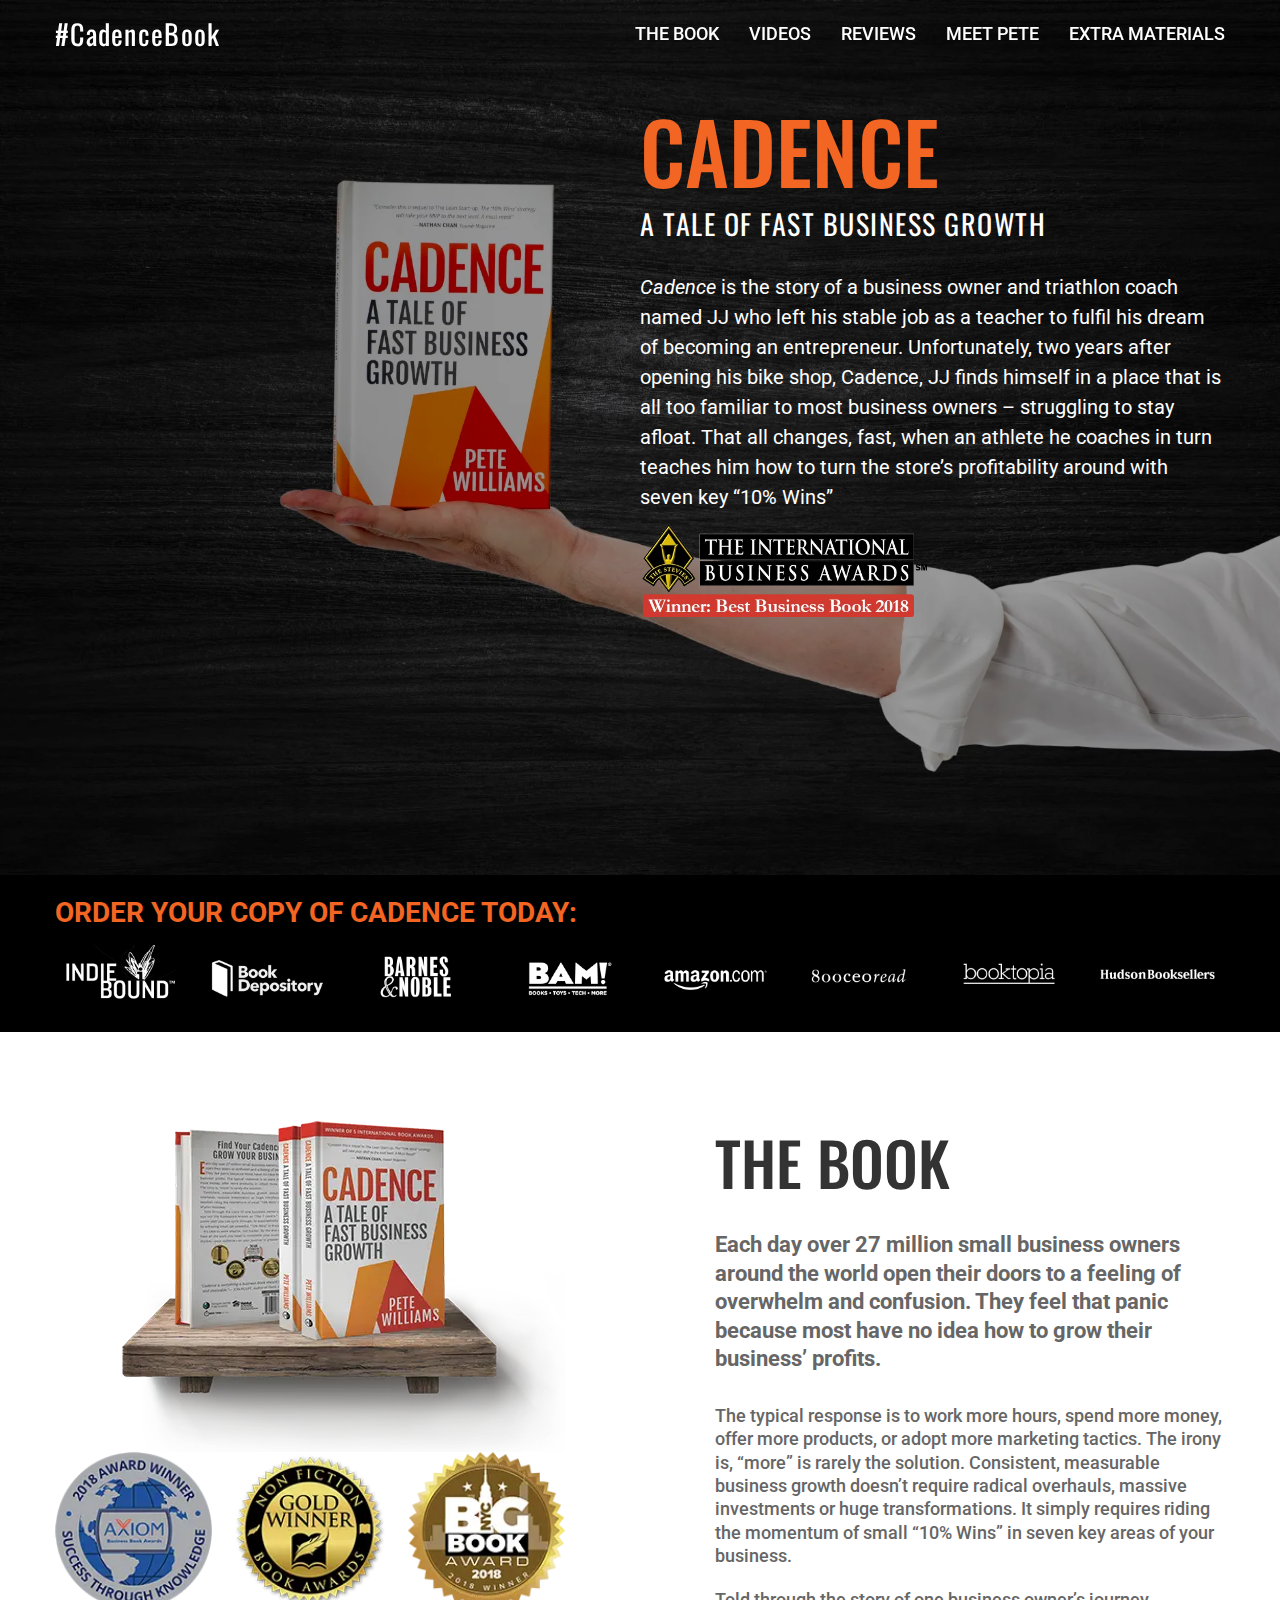
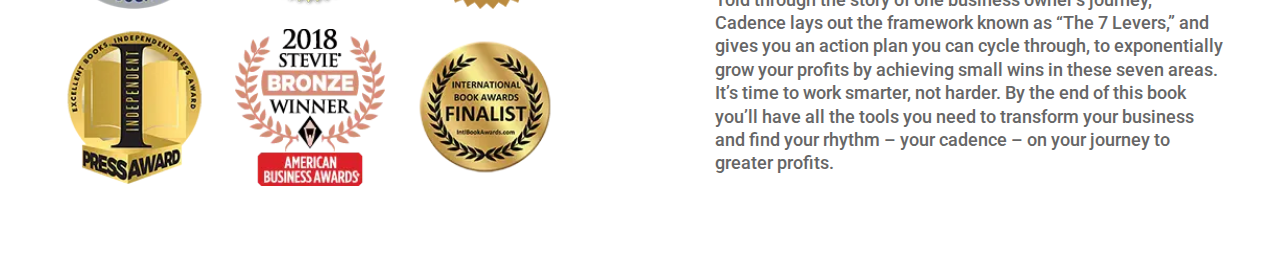
==== index.html @ 936e372b "Add files via upload" ====
<!DOCTYPE html>
<html lang="en">

<head>
	<title>HomePage</title>
	<meta charset="UTF-8">
	<meta name="format-detection" content="telephone=no">
	<!-- <style>body{opacity: 0;}</style> -->
	<link rel="stylesheet" href="css/style.min.css?_v=20250118202516">
	<link rel="shortcut icon" href="favicon.ico">
	<!-- <meta name="robots" content="noindex, nofollow"> -->
	<meta name="viewport" content="width=device-width, initial-scale=1.0">
</head>

<body>
	<div class="wrapper">
		<header class="header" data-scroll="68">
			<div class="header__container">
				<a href="" class="header__logo">#CadenceBook</a>
				<div class="header__menu menu">
					<nav class="menu__body">
						<ul class="menu__list">
							<li class="menu__item"><a href="#" data-goto-header data-goto=".book" class="menu__link">The Book</a></li>
							<li class="menu__item"><a href="#" class="menu__link">Videos</a></li>
							<li class="menu__item"><a href="#" class="menu__link">Reviews</a></li>
							<li class="menu__item"><a href="#" class="menu__link">Meet Pete</a></li>
							<li class="menu__item"><a href="#" class="menu__link">Extra Materials</a></li>
						</ul>
					</nav>
					<button type="button" class="menu__icon icon-menu"><span></span></button>
				</div>
			</div>
		</header>
		<main class="page">
			<section class="page__hero hero">
				<div class="hero__bg">
					<img src="img/hero/hero_bg_02.webp" alt="Image">
				</div>
				<div class="hero__container">
					<div class="hero__content">
						<h2 class="hero__title">Cadence</h2>
						<div class="hero__subtitle">A Tale of Fast Business Growth</div>
						<div class="hero__text">
							<p><cite>Cadence</cite> is the story of a business owner and triathlon coach named JJ who left his stable job as a teacher to fulfil his dream of becoming an entrepreneur. Unfortunately, two years after opening his bike shop, Cadence, JJ finds himself in a place that is all too familiar to most business owners – struggling to stay afloat. That all changes, fast, when an athlete he coaches in turn teaches him how to turn the store’s profitability around with seven key “10% Wins”</p>
						</div>
						<div class="hero__award">
							<img src="img/hero/award.webp" alt="Image">
						</div>
					</div>
				</div>
			</section>
			<section class="page__where-buy where-buy">
				<div class="where-buy__body">
					<h3 class="where-buy__title">Order Your Copy of Cadence Today:</h3>
					<ul class="where-buy__items">
						<li class="where-buy__item">
							<a href="https://bookshop.org/p/books/cadence-a-tale-of-fast-business-growth-pete-williams/6420267?ean=9781683509479&ref=https%3A%2F%2Fwww.cadencebook.com%2F&source=IndieBound&title=" target="_blank">
								<img src="img/hero/where_buy/01.webp" alt="Image">
							</a>
						</li>
						<li class="where-buy__item">
							<a href="#" target="_blank">
								<img src="img/hero/where_buy/02.webp" alt="Image">
							</a>
						</li>
						<li class="where-buy__item">
							<a href="https://www.barnesandnoble.com/w/cadence-pete-williams/1127552533?cjdata=MXxZfDB8WXww&ean=9781683509479&st=AFF&SID=Barnes+%26+Noble&2sid=Preneur+Group_8528383_NA&sourceId=AFFPreneur+Group&cjevent=63b22f08d59a11ef837dc03b0a18b8fc&dpid=tekz25v83" target="_blank">
								<img src="img/hero/where_buy/03.webp" alt="Image">
							</a>
						</li>
						<li class="where-buy__item">
							<a href="https://www.booksamillion.com/p/Cadence/Pete-Williams/9781683509479?id=7169691661464" target="_blank">
								<img src="img/hero/where_buy/04.webp" alt="Image">
							</a>
						</li>
						<li class="where-buy__item">
							<a href="https://www.amazon.com/Cadence-Tale-Fast-Business-Growth/dp/1683509471/ref=as_li_ss_tl?ie=UTF8&linkCode=sl1&tag=prenemarke-20&linkId=56edcaf1fa52c20e5b1875f33172c4cc&language=en_US" target="_blank">
								<img src="img/hero/where_buy/05.webp" alt="Image">
							</a>
						</li>
						<li class="where-buy__item">
							<a href="https://www.porchlightbooks.com/product/cadence-a-tale-of-fast-business-growth--pete-williams" target="_blank">
								<img src="img/hero/where_buy/06.webp" alt="Image">
							</a>
						</li>
						<li class="where-buy__item">
							<a href="https://www.booktopia.com.au/cadence-pete-williams/book/9781683509479.html?SUBID1=&SUBID2=&clickid=3q21bzVnGxyKUYQxaA2JC0TpUksx3cVUtXjV0U0&bk_source_id=1198332&utm_campaign=Pete%20Williams&utm_medium=affiliate&utm_source=APD&bk_source=APD" target="_blank">
								<img src="img/hero/where_buy/07.webp" alt="Image">
							</a>
						</li>
						<li class="where-buy__item">
							<a href="#" target="_blank">
								<img src="img/hero/where_buy/08.webp" alt="Image">
							</a>
						</li>
					</ul>
				</div>
			</section>
			<section class="page__book book">
				<div class="book__container">
					<div class="book__content">
						<h2 class="book__title title">The Book</h2>
						<p class="book__subtitle subtitle">Each day over 27 million small business owners around the world open their doors to a feeling of overwhelm and confusion. They feel that panic because most have no idea how to grow their business’ profits.</p>
						<div class="book__text text">
							<p>The typical response is to work more hours, spend more money, offer more products, or adopt more marketing tactics. The irony is, “more” is rarely the solution. Consistent, measurable business growth doesn’t require radical overhauls, massive investments or huge transformations. It simply requires riding the momentum of small “10% Wins” in seven key areas of your business.</p>
							<p>Told through the story of one business owner’s journey, Cadence lays out the framework known as “The 7 Levers,” and gives you an action plan you can cycle through, to exponentially grow your profits by achieving small wins in these seven areas. It’s time to work smarter, not harder. By the end of this book you’ll have all the tools you need to transform your business and find your rhythm – your cadence – on your journey to greater profits.</p>
						</div>
					</div>
					<div class="book__images">
						<div class="book__image">
							<img src="img/book/books.webp" alt="Bookshelf with two copies of 'Cadence' by Pete Williams.">
						</div>
						<div class="book__awards">
							<img src="img/book/book_award_01.webp" alt="Axiom Business Book Awards 2018 medal with the text 'Success Through Knowledge.'">
							<img src="img/book/book_award_02.webp" alt="Independent Press Award medal with the text 'Excellence in Books.'">
							<img src="img/book/book_award_03.webp" alt="Big Book Award 2018 medal.">
							<img src="img/book/book_award_04.webp" alt="Axiom Business Book Awards 2018 medal with the text 'Success Through Knowledge.'">
							<img src="img/book/book_award_05.webp" alt="Independent Press Award medal with the text 'Excellence in Books.'">
							<img src="img/book/book_award_06.webp" alt="Big Book Award 2018 medal.">
						</div>
					</div>
				</div>
			</section>
		</main>
		<footer class="footer">
			<div class="footer__container">
			</div>
		</footer>
	</div>
	<script src="js/app.min.js?_v=20250118202516"></script>
</body>

</html>
---- css/style.min.css ----
@import url(https://fonts.googleapis.com/css?family=Oswald:regular,500,700&display=swap);@import url(https://fonts.googleapis.com/css?family=Roboto:regular,500,700&display=swap);:root{--bg-primary:#f26522;--bg-accent:#FFFFFF;--text-primary:#666666;--text-secondary:#333333;--text-accent:#f26522;--text-inverse:#FFFFFF}*{padding:0;margin:0;border:0}*,*::after,*::before{box-sizing:border-box}*::after,*::before{display:inline-block}body,html{height:100%;min-width:320px}body{color:var(--text-primary);line-height:1;font-family:Roboto;font-size:1rem;-ms-text-size-adjust:100%;-moz-text-size-adjust:100%;-webkit-text-size-adjust:100%;-webkit-font-smoothing:antialiased;-moz-osx-font-smoothing:grayscale}button,input,textarea{font-family:Roboto;font-size:inherit;line-height:inherit;color:inherit;background-color:rgba(0,0,0,0)}input,textarea{width:100%}label{display:inline-block}button,option,select{cursor:pointer}a{display:inline-block;color:inherit;text-decoration:none}ul li{list-style:none}img{vertical-align:top}h1,h2,h3,h4,h5,h6{font-weight:inherit;font-size:inherit}.lock body{overflow:hidden;touch-action:none;-ms-scroll-chaining:none;overscroll-behavior:none}.wrapper{min-height:100%;display:flex;flex-direction:column;overflow:hidden}@supports (overflow:clip){.wrapper{overflow:clip}}.wrapper>main{flex:1 1 auto}.wrapper>*{min-width:0}[class*=__container]{max-width:75rem;margin:0 auto;padding:0 .9375rem}[class*="--gc"]{display:grid;min-width:0;grid-template-columns:.9375rem 1fr minmax(auto,73.125rem) 1fr .9375rem}[class*="--gc"]>*{min-width:0;grid-column:3/4}.menu__list{display:flex;align-items:center;flex-wrap:wrap;-webkit-column-gap:1.875rem;-moz-column-gap:1.875rem;column-gap:1.875rem;row-gap:.3125rem}.menu__link{color:var(--text-inverse);position:relative;text-transform:uppercase;font-weight:500;line-height:1.4}.menu__link::after{content:"";position:absolute;bottom:0;left:50%;-webkit-transform:translateX(-50%);transform:translateX(-50%);width:0;height:.1875rem;background-color:var(--bg-primary);transition:width .3s linear}.icon-menu{display:none}.ibg{width:100%;height:100%;-o-object-fit:cover;object-fit:cover}.ibg--top{-o-object-position:top;object-position:top}.ibg--bottom{-o-object-position:bottom;object-position:bottom}.ibg--left{-o-object-position:left;object-position:left}.ibg--right{-o-object-position:right;object-position:right}.ibg--contain{-o-object-fit:contain;object-fit:contain}.title{font-family:Oswald;text-transform:uppercase;line-height:1.3;color:var(--text-secondary);font-weight:500}.subtitle{font-weight:700;line-height:1.3}.text p{font-weight:500;line-height:1.3}.text p:not(:last-child){-webkit-margin-after:1.25rem;margin-block-end:1.25rem}.header{position:fixed;top:0;left:0;width:100%;z-index:50;padding-block:1.25rem}.header._header-scroll{background-color:rgba(0,0,0,.6980392157)}.header__container{display:flex;justify-content:space-between;align-items:center;-webkit-column-gap:.625rem;-moz-column-gap:.625rem;column-gap:.625rem}.header__logo{color:var(--text-inverse);font-family:Oswald;letter-spacing:.08125rem;position:relative;z-index:5;font-size:1.75rem}.menu-open .header__logo{color:var(--text-secondary)}.page__hero{padding-block:5rem;-webkit-padding-after:1.875rem;padding-block-end:1.875rem}.hero{position:relative;min-height:85svh}.hero__bg{position:absolute;top:0;left:0;width:100%;height:100%}.hero__bg img{width:100%;height:100%;-o-object-fit:cover;object-fit:cover;-o-object-position:center 30%;object-position:center 30%;aspect-ratio:1.5/1}.hero__container{color:var(--text-inverse);position:relative;z-index:2;display:grid;row-gap:.625rem}.hero__content{padding-block:1.25rem}.hero__title{font-family:Oswald;color:var(--text-accent);text-transform:uppercase;line-height:1.2;font-weight:500;-webkit-margin-after:.3125rem;margin-block-end:.3125rem}.hero__subtitle{text-transform:uppercase;color:var(--text-inverse);letter-spacing:.09375rem;line-height:1.3;font-family:Oswald}.hero__text{color:var(--text-inverse)}.hero__text:not(:last-child){-webkit-margin-after:.625rem;margin-block-end:.625rem}.hero__text p{line-height:1.5}.hero__text p:not(:last-child){-webkit-margin-after:.625rem;margin-block-end:.625rem}.hero__award{max-width:18.125rem;aspect-ratio:510/179}.hero__award img{width:100%;height:100%;-o-object-fit:contain;object-fit:contain}.where-buy{background-color:#000;padding:1.25rem .9375rem}.where-buy__body{max-width:73.125rem;margin-inline:auto}.where-buy__title{color:var(--text-accent);position:relative;z-index:5;text-transform:uppercase;font-weight:700;line-height:1.3}.where-buy__title:not(:last-child){-webkit-margin-after:.3125rem;margin-block-end:.3125rem}.where-buy__items{position:relative;z-index:5;display:grid;grid-template-columns:repeat(auto-fit,minmax(8.125rem,1fr));align-items:center;gap:.625rem}.where-buy__item a{transition:-webkit-transform .3s;transition:transform .3s;transition:transform .3s,-webkit-transform .3s}.where-buy__item img{width:100%;height:100%;-o-object-fit:contain;object-fit:contain}.book{background:url(../img/book/book_bg.webp) 0 0/cover fixed no-repeat}.book__container{display:flex;flex-direction:row-reverse;align-items:center;gap:1.25rem}.book__content{flex:1 0 43.589744%}.book__images{flex:1 0 43.589744%;display:grid;text-align:center;justify-content:center}.book__images img{width:100%;height:100%;-o-object-fit:contain;object-fit:contain}.book__image{max-width:31.875rem;aspect-ratio:510/340;justify-self:center}.book__awards{display:grid;gap:1.25rem;grid-template-columns:repeat(3,1fr)}@media (min-width:47.99875em){.text p{font-size:1.125rem}.hero__bg::before{content:"";position:absolute;top:0;left:0;width:100%;height:100%;background-color:rgba(0,0,0,.3647058824)}.hero__container{min-height:85svh}.hero__content{width:50%;justify-self:flex-end}.where-buy{align-self:end}}@media (min-width:75em){.menu__link{font-size:1.125rem}.title{font-size:3.75rem}.subtitle{font-size:1.375rem}.page__book{padding-block:5rem}.hero__title{font-size:5.25rem}.hero__subtitle{font-size:1.75rem}.hero__subtitle:not(:last-child){-webkit-margin-after:1.875rem;margin-block-end:1.875rem}.hero__text p{font-size:1.25rem}.where-buy__title{font-size:1.75rem}.book__container{-webkit-column-gap:9.375rem;-moz-column-gap:9.375rem;column-gap:9.375rem}.book__title:not(:last-child){-webkit-margin-after:1.875rem;margin-block-end:1.875rem}.book__subtitle:not(:last-child){-webkit-margin-after:1.875rem;margin-block-end:1.875rem}}@media (max-width:20em){.title{font-size:2.625rem}.subtitle{font-size:1.125rem}.page__book{padding-block:2.5rem}.hero__title{font-size:4.75rem}.hero__subtitle{font-size:1.125rem}.hero__subtitle:not(:last-child){-webkit-margin-after:.9375rem;margin-block-end:.9375rem}.where-buy__title{font-size:1.25rem}.book__title:not(:last-child){-webkit-margin-after:.9375rem;margin-block-end:.9375rem}.book__subtitle:not(:last-child){-webkit-margin-after:.9375rem;margin-block-end:.9375rem}}@media (max-width:62.06125em){.book__container{-webkit-column-gap:1.25rem;-moz-column-gap:1.25rem;column-gap:1.25rem}}@media (max-width:61.99875em){.book__container{flex-direction:column}}@media (max-width:47.99875em){.menu__body{position:fixed;width:100%;height:100%;left:100%;top:0;overflow:auto;padding:9.375rem .9375rem 1.875rem .9375rem;background-color:#eee;transition:left .3s}.menu__body::before{content:"";position:fixed;width:100%;height:4.375rem;background-color:#eee;left:100%;top:0;transition:left .3s;z-index:2}.menu-open .menu__body{left:0}.menu-open .menu__body::before{left:0}.menu__list{flex-direction:column;align-items:flex-end;row-gap:2.375rem}.menu__link{font-size:1rem}.menu__link{font-size:2.125rem;text-align:right}.menu-open .menu__link{color:var(--text-secondary)}.icon-menu{display:block;position:relative;width:1.875rem;height:1.125rem;z-index:5}.icon-menu span,.icon-menu::after,.icon-menu::before{content:"";transition:all .3s ease 0s;right:0;position:absolute;width:100%;height:.125rem;background-color:var(--text-inverse)}.menu-open .icon-menu span,.menu-open .icon-menu::after,.menu-open .icon-menu::before{background-color:var(--text-secondary)}.icon-menu::before{top:0}.icon-menu::after{bottom:0}.icon-menu span{top:calc(50% - .0625rem)}.menu-open .icon-menu span{width:0}.menu-open .icon-menu::before{top:calc(50% - .0625rem);-webkit-transform:rotate(-45deg);transform:rotate(-45deg)}.menu-open .icon-menu::after{bottom:calc(50% - .0625rem);-webkit-transform:rotate(45deg);transform:rotate(45deg)}.hero{-webkit-margin-before:-5rem;margin-block-start:-5rem}.hero__bg{position:static}.hero__bg img{aspect-ratio:1.1/1}.hero__subtitle{color:var(--text-secondary)}.hero__text p{font-size:1rem}.hero__text{color:var(--text-secondary)}}@media (max-width:47.99875em)and (any-hover:none){.icon-menu{cursor:default}}@media (min-width:47.99875em)and (max-width:75em){.menu__link{font-size:clamp(1rem ,.7777938521rem + .4629415305vw ,1.125rem)}.hero__text p{font-size:clamp(1rem ,.5555877043rem + .925883061vw ,1.25rem)}}@media (min-width:20em)and (max-width:75em){.title{font-size:clamp(2.625rem ,2.2159090909rem + 2.0454545455vw ,3.75rem)}.subtitle{font-size:clamp(1.125rem ,1.0340909091rem + .4545454545vw ,1.375rem)}.page__book{padding-block:clamp(2.5rem ,1.5909090909rem + 4.5454545455vw ,5rem)}.hero__title{font-size:clamp(4.75rem ,4.5681818182rem + .9090909091vw ,5.25rem)}.hero__subtitle{font-size:clamp(1.125rem ,.8977272727rem + 1.1363636364vw ,1.75rem)}.hero__subtitle:not(:last-child){-webkit-margin-after:clamp(.9375rem ,.5965909091rem + 1.7045454545vw ,1.875rem);margin-block-end:clamp(.9375rem ,.5965909091rem + 1.7045454545vw ,1.875rem)}.where-buy__title{font-size:clamp(1.25rem ,1.0681818182rem + .9090909091vw ,1.75rem)}.book__title:not(:last-child){-webkit-margin-after:clamp(.9375rem ,.5965909091rem + 1.7045454545vw ,1.875rem);margin-block-end:clamp(.9375rem ,.5965909091rem + 1.7045454545vw ,1.875rem)}.book__subtitle:not(:last-child){-webkit-margin-after:clamp(.9375rem ,.5965909091rem + 1.7045454545vw ,1.875rem);margin-block-end:clamp(.9375rem ,.5965909091rem + 1.7045454545vw ,1.875rem)}}@media (min-width:62.06125em)and (max-width:75em){.book__container{-webkit-column-gap:clamp(1.25rem ,-37.7218988504rem + 62.7958651338vw ,9.375rem);-moz-column-gap:clamp(1.25rem ,-37.7218988504rem + 62.7958651338vw ,9.375rem);column-gap:clamp(1.25rem ,-37.7218988504rem + 62.7958651338vw ,9.375rem)}}@media (any-hover:hover){.menu__link:hover::after{width:100%}.where-buy__item:hover a{-webkit-transform:scale(1.03);transform:scale(1.03)}}
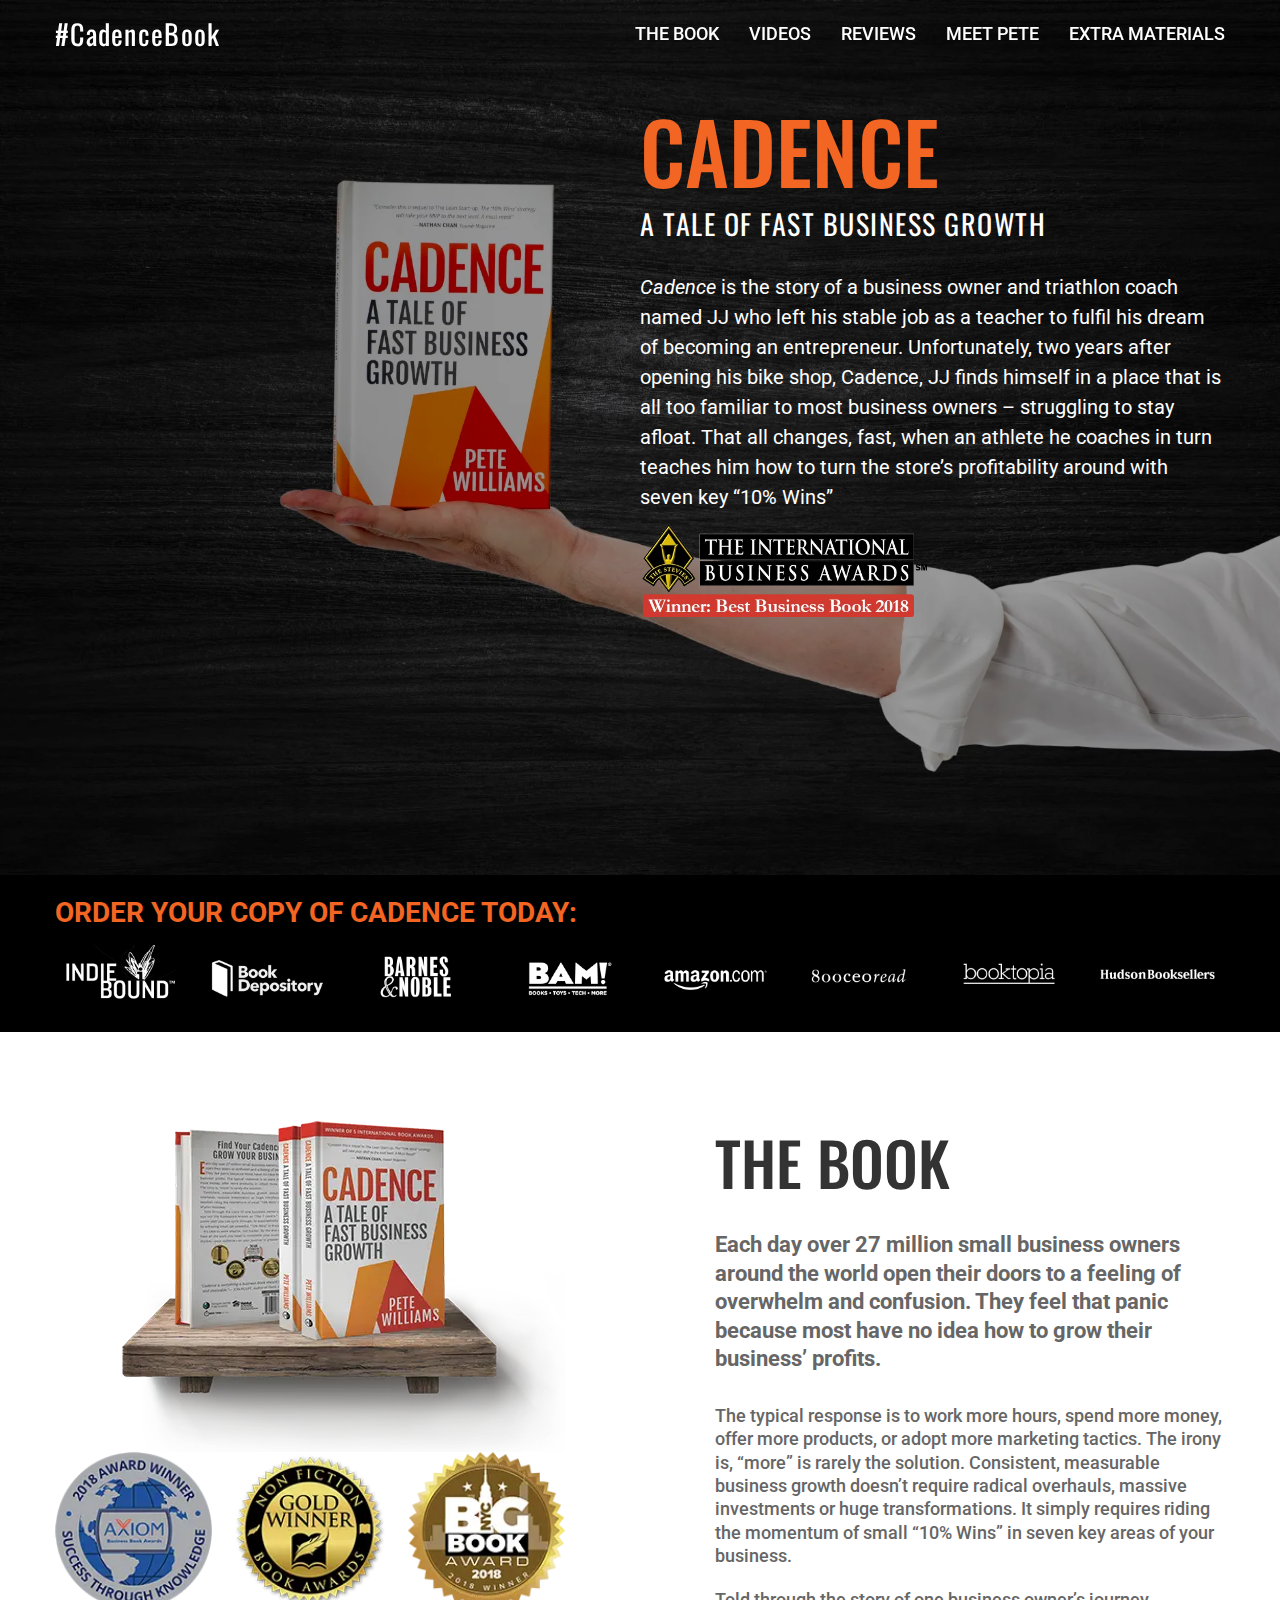
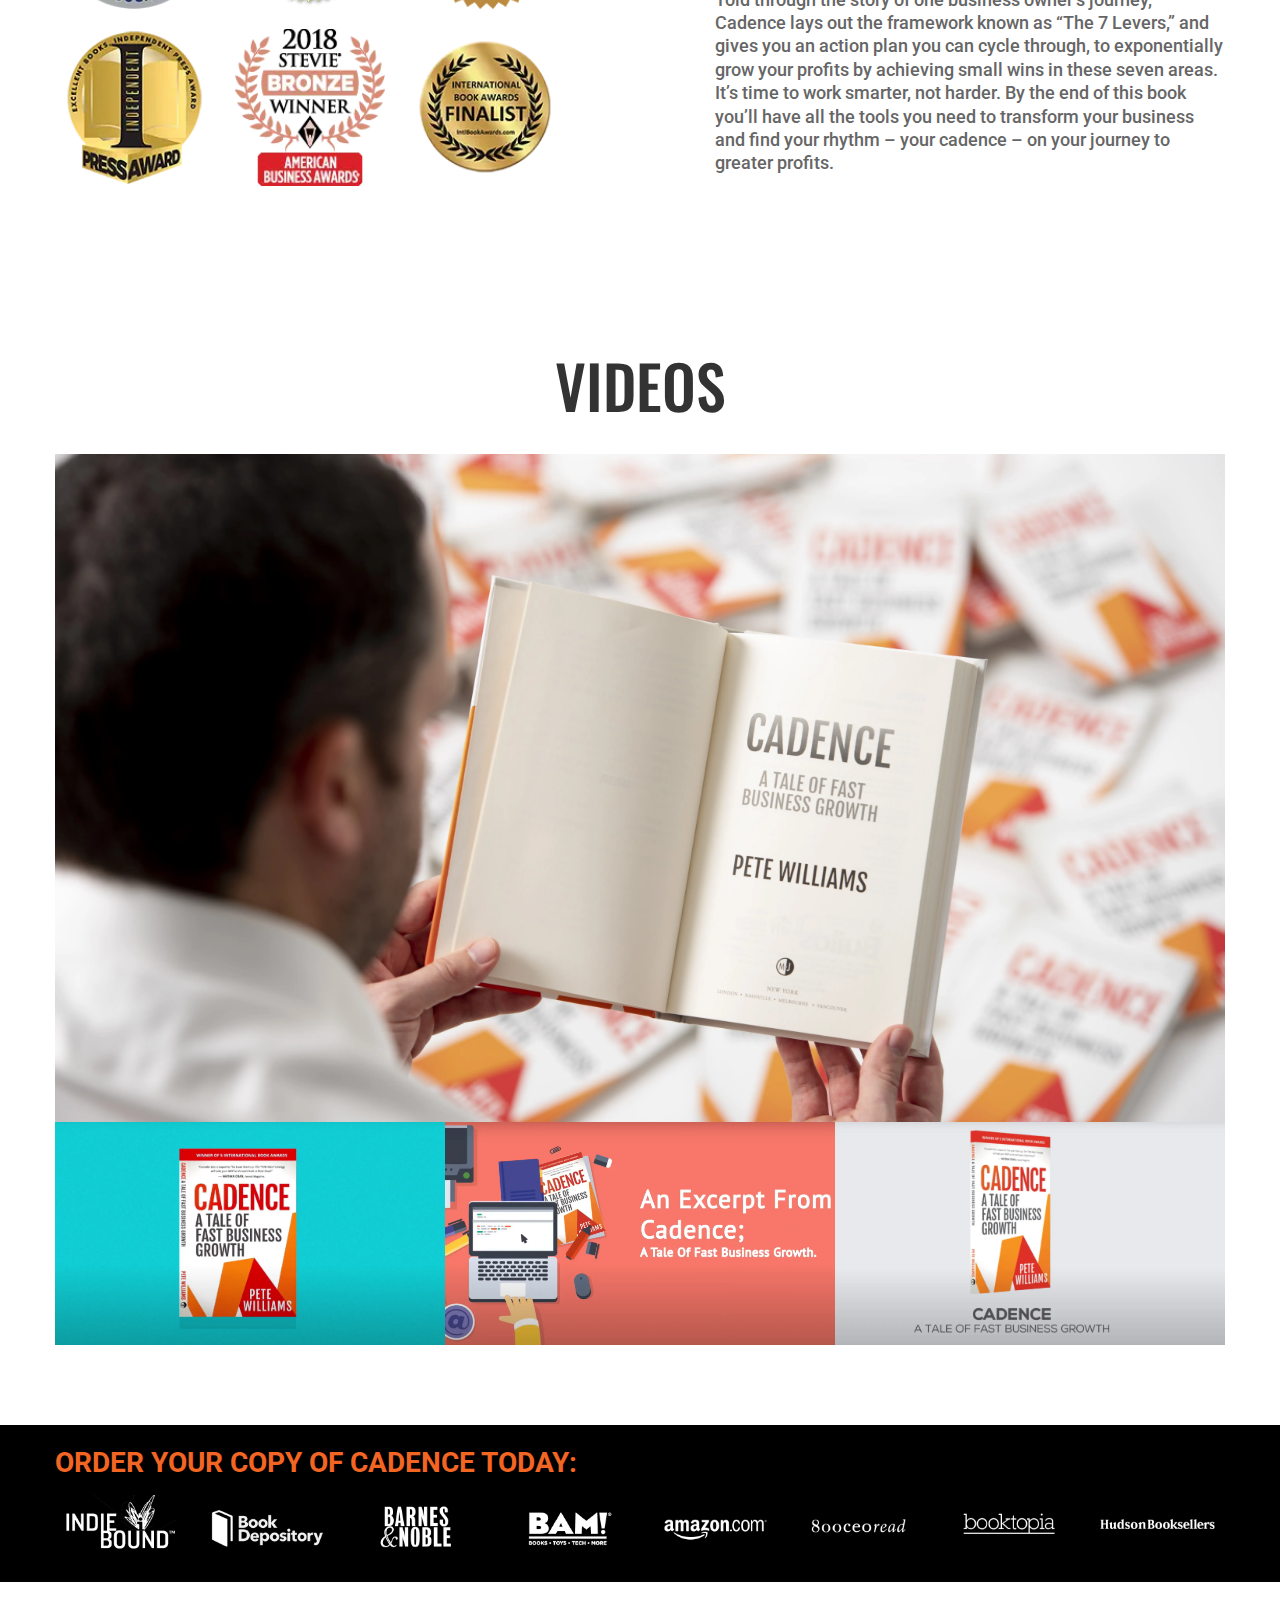
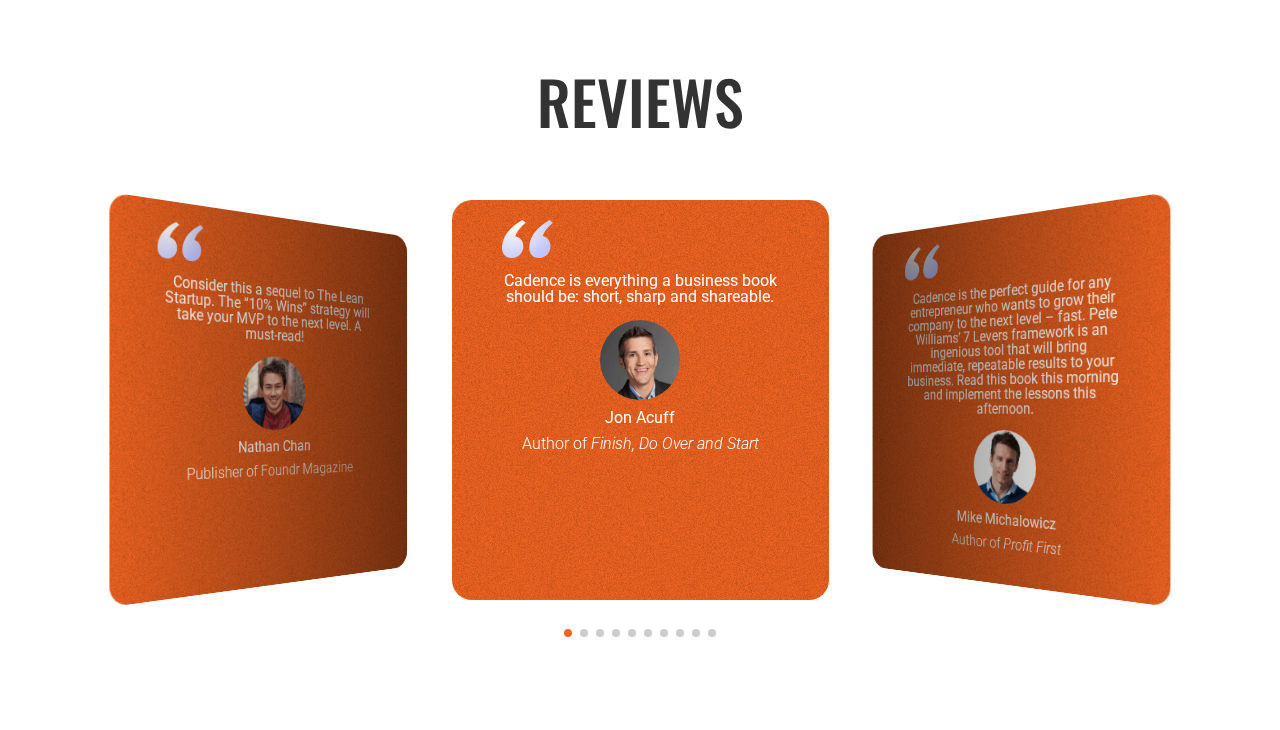
==== commit f3acc842: "Add files via upload" ====
--- a/index.html
+++ b/index.html
@@ -2,11 +2,11 @@
 <html lang="en">
 
 <head>
-	<title>HomePage</title>
+	<title>Cadence | A Tale of Fast Business Growth by Pete Williams</title>
 	<meta charset="UTF-8">
 	<meta name="format-detection" content="telephone=no">
 	<!-- <style>body{opacity: 0;}</style> -->
-	<link rel="stylesheet" href="css/style.min.css?_v=20250118202516">
+	<link rel="stylesheet" href="css/style.min.css?_v=20250119142734">
 	<link rel="shortcut icon" href="favicon.ico">
 	<!-- <meta name="robots" content="noindex, nofollow"> -->
 	<meta name="viewport" content="width=device-width, initial-scale=1.0">
@@ -14,6 +14,20 @@
 
 <body>
 	<div class="wrapper">
+		<div id="video" aria-hidden="true" class="popup">
+			<div class="popup__wrapper">
+				<div class="popup__content">
+					<button data-close type="button" class="popup__close">
+						<svg width="23" height="23" viewBox="0 0 23 23" fill="none" xmlns="http://www.w3.org/2000/svg">
+							<path opacity="0.850056" d="M1.73333 1.48883L21.5469 21.0288" stroke="#979797" stroke-linecap="square" />
+							<path opacity="0.850056" d="M21.2667 1.48883L1.45309 21.0288" stroke="#979797" stroke-linecap="square" />
+						</svg>
+					</button>
+					<div class="popup__text" data-youtube-place>
+					</div>
+				</div>
+			</div>
+		</div>
 		<header class="header" data-scroll="68">
 			<div class="header__container">
 				<a href="" class="header__logo">#CadenceBook</a>
@@ -21,8 +35,8 @@
 					<nav class="menu__body">
 						<ul class="menu__list">
 							<li class="menu__item"><a href="#" data-goto-header data-goto=".book" class="menu__link">The Book</a></li>
-							<li class="menu__item"><a href="#" class="menu__link">Videos</a></li>
-							<li class="menu__item"><a href="#" class="menu__link">Reviews</a></li>
+							<li class="menu__item"><a href="#" data-goto-header data-goto=".videos" class="menu__link">Videos</a></li>
+							<li class="menu__item"><a href="#" data-goto-header data-goto=".reviews" class="menu__link">Reviews</a></li>
 							<li class="menu__item"><a href="#" class="menu__link">Meet Pete</a></li>
 							<li class="menu__item"><a href="#" class="menu__link">Extra Materials</a></li>
 						</ul>
@@ -121,13 +135,239 @@
 					</div>
 				</div>
 			</section>
+			<section class="page__videos videos">
+				<div class="videos__container">
+					<h2 class="videos__title title">Videos</h2>
+					<div class="videos__media">
+						<button type="button" data-popup="#video" data-popup-youtube="k3pqwc2i2yo">
+							<img src="img/videos/01_1.webp" alt="Image">
+						</button>
+						<button type="button" data-popup="#video" data-popup-youtube="QCN4Pnuq520">
+							<img src="img/videos/02.webp" alt="Image">
+						</button>
+						<button type="button" data-popup="#video" data-popup-youtube="0Ig_WzNZ4Wc">
+							<img src="img/videos/03.webp" alt="Image">
+						</button>
+						<button type="button" data-popup="#video" data-popup-youtube="iTcpQixaMVI">
+							<img src="img/videos/04.webp" alt="Image">
+						</button>
+					</div>
+				</div>
+			</section>
+			<section class="page__where-buy where-buy">
+				<div class="where-buy__body">
+					<h3 class="where-buy__title">Order Your Copy of Cadence Today:</h3>
+					<ul class="where-buy__items">
+						<li class="where-buy__item">
+							<a href="https://bookshop.org/p/books/cadence-a-tale-of-fast-business-growth-pete-williams/6420267?ean=9781683509479&ref=https%3A%2F%2Fwww.cadencebook.com%2F&source=IndieBound&title=" target="_blank">
+								<img src="img/hero/where_buy/01.webp" alt="Image">
+							</a>
+						</li>
+						<li class="where-buy__item">
+							<a href="#" target="_blank">
+								<img src="img/hero/where_buy/02.webp" alt="Image">
+							</a>
+						</li>
+						<li class="where-buy__item">
+							<a href="https://www.barnesandnoble.com/w/cadence-pete-williams/1127552533?cjdata=MXxZfDB8WXww&ean=9781683509479&st=AFF&SID=Barnes+%26+Noble&2sid=Preneur+Group_8528383_NA&sourceId=AFFPreneur+Group&cjevent=63b22f08d59a11ef837dc03b0a18b8fc&dpid=tekz25v83" target="_blank">
+								<img src="img/hero/where_buy/03.webp" alt="Image">
+							</a>
+						</li>
+						<li class="where-buy__item">
+							<a href="https://www.booksamillion.com/p/Cadence/Pete-Williams/9781683509479?id=7169691661464" target="_blank">
+								<img src="img/hero/where_buy/04.webp" alt="Image">
+							</a>
+						</li>
+						<li class="where-buy__item">
+							<a href="https://www.amazon.com/Cadence-Tale-Fast-Business-Growth/dp/1683509471/ref=as_li_ss_tl?ie=UTF8&linkCode=sl1&tag=prenemarke-20&linkId=56edcaf1fa52c20e5b1875f33172c4cc&language=en_US" target="_blank">
+								<img src="img/hero/where_buy/05.webp" alt="Image">
+							</a>
+						</li>
+						<li class="where-buy__item">
+							<a href="https://www.porchlightbooks.com/product/cadence-a-tale-of-fast-business-growth--pete-williams" target="_blank">
+								<img src="img/hero/where_buy/06.webp" alt="Image">
+							</a>
+						</li>
+						<li class="where-buy__item">
+							<a href="https://www.booktopia.com.au/cadence-pete-williams/book/9781683509479.html?SUBID1=&SUBID2=&clickid=3q21bzVnGxyKUYQxaA2JC0TpUksx3cVUtXjV0U0&bk_source_id=1198332&utm_campaign=Pete%20Williams&utm_medium=affiliate&utm_source=APD&bk_source=APD" target="_blank">
+								<img src="img/hero/where_buy/07.webp" alt="Image">
+							</a>
+						</li>
+						<li class="where-buy__item">
+							<a href="#" target="_blank">
+								<img src="img/hero/where_buy/08.webp" alt="Image">
+							</a>
+						</li>
+					</ul>
+				</div>
+			</section>
+			<section class="page__reviews reviews">
+				<div class="reviews__container">
+					<h2 class="reviews__title title">Reviews</h2>
+					<div class="reviews__slider swiper">
+						<div class="reviews__wrapper swiper-wrapper">
+							<div class="reviews__slide swiper-slide">
+								<div class="reviews__content">
+									<img src="img/reviews/quote_icon.svg" class="reviews__icon" alt="Image">
+									<div class="reviews__text text">
+										<blockquote>Consider this a sequel to The Lean Startup. The “10% Wins” strategy will take your MVP to the next level. A must-read!</blockquote>
+									</div>
+									<div class="reviews__info info-reviews">
+										<div class="info-reviews__photo">
+											<img src="img/reviews/01.webp" alt="Image">
+										</div>
+										<div class="info-reviews__author">Nathan Chan</div>
+										<div class="info-reviews__about-author">Publisher of Foundr Magazine</div>
+									</div>
+								</div>
+							</div>
+							<div class="reviews__slide swiper-slide">
+								<div class="reviews__content">
+									<img src="img/reviews/quote_icon.svg" class="reviews__icon" alt="Image">
+									<div class="reviews__text text">
+										<blockquote>Cadence is everything a business book should be: short, sharp and shareable.</blockquote>
+									</div>
+									<div class="reviews__info info-reviews">
+										<div class="info-reviews__photo">
+											<img src="img/reviews/02.webp" alt="Image">
+										</div>
+										<div class="info-reviews__author">Jon Acuff</div>
+										<div class="info-reviews__about-author">Author of <cite>Finish, Do Over and Start</cite></div>
+									</div>
+								</div>
+							</div>
+							<div class="reviews__slide swiper-slide">
+								<div class="reviews__content">
+									<img src="img/reviews/quote_icon.svg" class="reviews__icon" alt="Image">
+									<div class="reviews__text text">
+										<blockquote>Cadence is the perfect guide for any entrepreneur who wants to grow their company to the next level – fast. Pete Williams’ 7 Levers framework is an ingenious tool that will bring immediate, repeatable results to your business. Read this book this morning and implement the lessons this afternoon.</blockquote>
+									</div>
+									<div class="reviews__info info-reviews">
+										<div class="info-reviews__photo">
+											<img src="img/reviews/03.webp" alt="Image">
+										</div>
+										<div class="info-reviews__author">Mike Michalowicz</div>
+										<div class="info-reviews__about-author">Author of <cite>Profit First</cite></div>
+									</div>
+								</div>
+							</div>
+							<div class="reviews__slide swiper-slide">
+								<div class="reviews__content">
+									<img src="img/reviews/quote_icon.svg" class="reviews__icon" alt="Image">
+									<div class="reviews__text text">
+										<blockquote>Cadence is a must-read for any entrepreneur or business owner who wants to consistently and continually grow their business. It gives you more than growth “hacks” for small growth or wins – it gives you a complete framework that lets you leverage those small wins into major returns on your business.</blockquote>
+									</div>
+									<div class="reviews__info info-reviews">
+										<div class="info-reviews__photo">
+											<img src="img/reviews/04.webp" alt="Image">
+										</div>
+										<div class="info-reviews__author">Robert Allen</div>
+										<div class="info-reviews__about-author">Author of <cite>One Minute Millionaire</cite> and <cite>Multiple Streams of Income</cite></div>
+									</div>
+								</div>
+							</div>
+							<div class="reviews__slide swiper-slide">
+								<div class="reviews__content">
+									<img src="img/reviews/quote_icon.svg" class="reviews__icon" alt="Image">
+									<div class="reviews__text text">
+										<blockquote>I usually dread business books, but the power of this story hooked me and I found myself addicted. It’s such a fun and captivating story that the lessons of the book found their way into my daily business behaviors without my even trying.</blockquote>
+									</div>
+									<div class="reviews__info info-reviews">
+										<div class="info-reviews__photo">
+											<img src="img/reviews/05.webp" alt="Image">
+										</div>
+										<div class="info-reviews__author">Doug O’Brien</div>
+										<div class="info-reviews__about-author">Author of <cite>Step Up to Mastery</cite> and <cite>The User’s Guide to Sleight of Mouth</cite></div>
+									</div>
+								</div>
+							</div>
+							<div class="reviews__slide swiper-slide">
+								<div class="reviews__content">
+									<img src="img/reviews/quote_icon.svg" class="reviews__icon" alt="Image">
+									<div class="reviews__text text">
+										<blockquote>I checked out my family tree a few years ago to see it was full of employees. Not a small-business owner in sight. No wonder I have such respect for them. Starting one takes guts. Making one profitable take guts, brains and little luck. To minimize the luck factor, read Cadence. Now. Go.</blockquote>
+									</div>
+									<div class="reviews__info info-reviews">
+										<div class="info-reviews__photo">
+											<img src="img/reviews/06.webp" alt="Image">
+										</div>
+										<div class="info-reviews__author">Tim Reid</div>
+										<div class="info-reviews__about-author">Host of <cite>The Small Business Big Marketing Show</cite></div>
+									</div>
+								</div>
+							</div>
+							<div class="reviews__slide swiper-slide">
+								<div class="reviews__content">
+									<img src="img/reviews/quote_icon.svg" class="reviews__icon" alt="Image">
+									<div class="reviews__text text">
+										<blockquote>Whether you’re an entrepreneur whose business currently earns seven figures or a startup founder who has yet to start building your vision, you need to read this book. The strategies Pete shares will reframe your thinking and focus you on the areas most critical for growing your business.</blockquote>
+									</div>
+									<div class="reviews__info info-reviews">
+										<div class="info-reviews__photo">
+											<img src="img/reviews/07.webp" alt="Image">
+										</div>
+										<div class="info-reviews__author">Dr. Nicole Lipkin</div>
+										<div class="info-reviews__about-author">Author of <cite>What Keeps Leaders Up at Night</cite></div>
+									</div>
+								</div>
+							</div>
+							<div class="reviews__slide swiper-slide">
+								<div class="reviews__content">
+									<img src="img/reviews/quote_icon.svg" class="reviews__icon" alt="Image">
+									<div class="reviews__text text">
+										<blockquote>Cadence has the kind of magnetic flow that keeps you turning the page. It’s an engaging “must-read” for any entrepreneur or student wanting to learn what it takes to drive a business to new levels of profitability.</blockquote>
+									</div>
+									<div class="reviews__info info-reviews">
+										<div class="info-reviews__photo">
+											<img src="img/reviews/08.webp" alt="Image">
+										</div>
+										<div class="info-reviews__author">Alfred Deakin</div>
+										<div class="info-reviews__about-author">Professor Mike Ewing Executive Dean, Faculty of Business Law. Deakin University</div>
+									</div>
+								</div>
+							</div>
+							<div class="reviews__slide swiper-slide">
+								<div class="reviews__content">
+									<img src="img/reviews/quote_icon.svg" class="reviews__icon" alt="Image">
+									<div class="reviews__text text">
+										<blockquote>The 7 levers are simple, but powerful. They have the ability to transform your business.</blockquote>
+									</div>
+									<div class="reviews__info info-reviews">
+										<div class="info-reviews__photo">
+											<img src="img/reviews/09.webp" alt="Image">
+										</div>
+										<div class="info-reviews__author">Scott Pape</div>
+										<div class="info-reviews__about-author">The Barefoot Investor</div>
+									</div>
+								</div>
+							</div>
+							<div class="reviews__slide swiper-slide">
+								<div class="reviews__content">
+									<img src="img/reviews/quote_icon.svg" class="reviews__icon" alt="Image">
+									<div class="reviews__text text">
+										<blockquote>The impact of 10% Wins and the power of the 7 Levers framework is something that every business owner or growth hacker must embrace. It will make such a profound impact on your bottom line.</blockquote>
+									</div>
+									<div class="reviews__info info-reviews">
+										<div class="info-reviews__photo">
+											<img src="img/reviews/10.webp" alt="Image">
+										</div>
+										<div class="info-reviews__author">David Jenyns</div>
+										<div class="info-reviews__about-author">Author of <cite>Authority Content</cite></div>
+									</div>
+								</div>
+							</div>
+						</div>
+						<div class="swiper-pagination"></div>
+					</div>
+				</div>
+			</section>
 		</main>
 		<footer class="footer">
 			<div class="footer__container">
 			</div>
 		</footer>
 	</div>
-	<script src="js/app.min.js?_v=20250118202516"></script>
+	<script src="js/app.min.js?_v=20250119142734"></script>
 </body>
 
 </html>--- a/css/style.min.css
+++ b/css/style.min.css
@@ -1 +1 @@
-@import url(https://fonts.googleapis.com/css?family=Oswald:regular,500,700&display=swap);@import url(https://fonts.googleapis.com/css?family=Roboto:regular,500,700&display=swap);:root{--bg-primary:#f26522;--bg-accent:#FFFFFF;--text-primary:#666666;--text-secondary:#333333;--text-accent:#f26522;--text-inverse:#FFFFFF}*{padding:0;margin:0;border:0}*,*::after,*::before{box-sizing:border-box}*::after,*::before{display:inline-block}body,html{height:100%;min-width:320px}body{color:var(--text-primary);line-height:1;font-family:Roboto;font-size:1rem;-ms-text-size-adjust:100%;-moz-text-size-adjust:100%;-webkit-text-size-adjust:100%;-webkit-font-smoothing:antialiased;-moz-osx-font-smoothing:grayscale}button,input,textarea{font-family:Roboto;font-size:inherit;line-height:inherit;color:inherit;background-color:rgba(0,0,0,0)}input,textarea{width:100%}label{display:inline-block}button,option,select{cursor:pointer}a{display:inline-block;color:inherit;text-decoration:none}ul li{list-style:none}img{vertical-align:top}h1,h2,h3,h4,h5,h6{font-weight:inherit;font-size:inherit}.lock body{overflow:hidden;touch-action:none;-ms-scroll-chaining:none;overscroll-behavior:none}.wrapper{min-height:100%;display:flex;flex-direction:column;overflow:hidden}@supports (overflow:clip){.wrapper{overflow:clip}}.wrapper>main{flex:1 1 auto}.wrapper>*{min-width:0}[class*=__container]{max-width:75rem;margin:0 auto;padding:0 .9375rem}[class*="--gc"]{display:grid;min-width:0;grid-template-columns:.9375rem 1fr minmax(auto,73.125rem) 1fr .9375rem}[class*="--gc"]>*{min-width:0;grid-column:3/4}.menu__list{display:flex;align-items:center;flex-wrap:wrap;-webkit-column-gap:1.875rem;-moz-column-gap:1.875rem;column-gap:1.875rem;row-gap:.3125rem}.menu__link{color:var(--text-inverse);position:relative;text-transform:uppercase;font-weight:500;line-height:1.4}.menu__link::after{content:"";position:absolute;bottom:0;left:50%;-webkit-transform:translateX(-50%);transform:translateX(-50%);width:0;height:.1875rem;background-color:var(--bg-primary);transition:width .3s linear}.icon-menu{display:none}.ibg{width:100%;height:100%;-o-object-fit:cover;object-fit:cover}.ibg--top{-o-object-position:top;object-position:top}.ibg--bottom{-o-object-position:bottom;object-position:bottom}.ibg--left{-o-object-position:left;object-position:left}.ibg--right{-o-object-position:right;object-position:right}.ibg--contain{-o-object-fit:contain;object-fit:contain}.title{font-family:Oswald;text-transform:uppercase;line-height:1.3;color:var(--text-secondary);font-weight:500}.subtitle{font-weight:700;line-height:1.3}.text p{font-weight:500;line-height:1.3}.text p:not(:last-child){-webkit-margin-after:1.25rem;margin-block-end:1.25rem}.header{position:fixed;top:0;left:0;width:100%;z-index:50;padding-block:1.25rem}.header._header-scroll{background-color:rgba(0,0,0,.6980392157)}.header__container{display:flex;justify-content:space-between;align-items:center;-webkit-column-gap:.625rem;-moz-column-gap:.625rem;column-gap:.625rem}.header__logo{color:var(--text-inverse);font-family:Oswald;letter-spacing:.08125rem;position:relative;z-index:5;font-size:1.75rem}.menu-open .header__logo{color:var(--text-secondary)}.page__hero{padding-block:5rem;-webkit-padding-after:1.875rem;padding-block-end:1.875rem}.hero{position:relative;min-height:85svh}.hero__bg{position:absolute;top:0;left:0;width:100%;height:100%}.hero__bg img{width:100%;height:100%;-o-object-fit:cover;object-fit:cover;-o-object-position:center 30%;object-position:center 30%;aspect-ratio:1.5/1}.hero__container{color:var(--text-inverse);position:relative;z-index:2;display:grid;row-gap:.625rem}.hero__content{padding-block:1.25rem}.hero__title{font-family:Oswald;color:var(--text-accent);text-transform:uppercase;line-height:1.2;font-weight:500;-webkit-margin-after:.3125rem;margin-block-end:.3125rem}.hero__subtitle{text-transform:uppercase;color:var(--text-inverse);letter-spacing:.09375rem;line-height:1.3;font-family:Oswald}.hero__text{color:var(--text-inverse)}.hero__text:not(:last-child){-webkit-margin-after:.625rem;margin-block-end:.625rem}.hero__text p{line-height:1.5}.hero__text p:not(:last-child){-webkit-margin-after:.625rem;margin-block-end:.625rem}.hero__award{max-width:18.125rem;aspect-ratio:510/179}.hero__award img{width:100%;height:100%;-o-object-fit:contain;object-fit:contain}.where-buy{background-color:#000;padding:1.25rem .9375rem}.where-buy__body{max-width:73.125rem;margin-inline:auto}.where-buy__title{color:var(--text-accent);position:relative;z-index:5;text-transform:uppercase;font-weight:700;line-height:1.3}.where-buy__title:not(:last-child){-webkit-margin-after:.3125rem;margin-block-end:.3125rem}.where-buy__items{position:relative;z-index:5;display:grid;grid-template-columns:repeat(auto-fit,minmax(8.125rem,1fr));align-items:center;gap:.625rem}.where-buy__item a{transition:-webkit-transform .3s;transition:transform .3s;transition:transform .3s,-webkit-transform .3s}.where-buy__item img{width:100%;height:100%;-o-object-fit:contain;object-fit:contain}.book{background:url(../img/book/book_bg.webp) 0 0/cover fixed no-repeat}.book__container{display:flex;flex-direction:row-reverse;align-items:center;gap:1.25rem}.book__content{flex:1 0 43.589744%}.book__images{flex:1 0 43.589744%;display:grid;text-align:center;justify-content:center}.book__images img{width:100%;height:100%;-o-object-fit:contain;object-fit:contain}.book__image{max-width:31.875rem;aspect-ratio:510/340;justify-self:center}.book__awards{display:grid;gap:1.25rem;grid-template-columns:repeat(3,1fr)}@media (min-width:47.99875em){.text p{font-size:1.125rem}.hero__bg::before{content:"";position:absolute;top:0;left:0;width:100%;height:100%;background-color:rgba(0,0,0,.3647058824)}.hero__container{min-height:85svh}.hero__content{width:50%;justify-self:flex-end}.where-buy{align-self:end}}@media (min-width:75em){.menu__link{font-size:1.125rem}.title{font-size:3.75rem}.subtitle{font-size:1.375rem}.page__book{padding-block:5rem}.hero__title{font-size:5.25rem}.hero__subtitle{font-size:1.75rem}.hero__subtitle:not(:last-child){-webkit-margin-after:1.875rem;margin-block-end:1.875rem}.hero__text p{font-size:1.25rem}.where-buy__title{font-size:1.75rem}.book__container{-webkit-column-gap:9.375rem;-moz-column-gap:9.375rem;column-gap:9.375rem}.book__title:not(:last-child){-webkit-margin-after:1.875rem;margin-block-end:1.875rem}.book__subtitle:not(:last-child){-webkit-margin-after:1.875rem;margin-block-end:1.875rem}}@media (max-width:20em){.title{font-size:2.625rem}.subtitle{font-size:1.125rem}.page__book{padding-block:2.5rem}.hero__title{font-size:4.75rem}.hero__subtitle{font-size:1.125rem}.hero__subtitle:not(:last-child){-webkit-margin-after:.9375rem;margin-block-end:.9375rem}.where-buy__title{font-size:1.25rem}.book__title:not(:last-child){-webkit-margin-after:.9375rem;margin-block-end:.9375rem}.book__subtitle:not(:last-child){-webkit-margin-after:.9375rem;margin-block-end:.9375rem}}@media (max-width:62.06125em){.book__container{-webkit-column-gap:1.25rem;-moz-column-gap:1.25rem;column-gap:1.25rem}}@media (max-width:61.99875em){.book__container{flex-direction:column}}@media (max-width:47.99875em){.menu__body{position:fixed;width:100%;height:100%;left:100%;top:0;overflow:auto;padding:9.375rem .9375rem 1.875rem .9375rem;background-color:#eee;transition:left .3s}.menu__body::before{content:"";position:fixed;width:100%;height:4.375rem;background-color:#eee;left:100%;top:0;transition:left .3s;z-index:2}.menu-open .menu__body{left:0}.menu-open .menu__body::before{left:0}.menu__list{flex-direction:column;align-items:flex-end;row-gap:2.375rem}.menu__link{font-size:1rem}.menu__link{font-size:2.125rem;text-align:right}.menu-open .menu__link{color:var(--text-secondary)}.icon-menu{display:block;position:relative;width:1.875rem;height:1.125rem;z-index:5}.icon-menu span,.icon-menu::after,.icon-menu::before{content:"";transition:all .3s ease 0s;right:0;position:absolute;width:100%;height:.125rem;background-color:var(--text-inverse)}.menu-open .icon-menu span,.menu-open .icon-menu::after,.menu-open .icon-menu::before{background-color:var(--text-secondary)}.icon-menu::before{top:0}.icon-menu::after{bottom:0}.icon-menu span{top:calc(50% - .0625rem)}.menu-open .icon-menu span{width:0}.menu-open .icon-menu::before{top:calc(50% - .0625rem);-webkit-transform:rotate(-45deg);transform:rotate(-45deg)}.menu-open .icon-menu::after{bottom:calc(50% - .0625rem);-webkit-transform:rotate(45deg);transform:rotate(45deg)}.hero{-webkit-margin-before:-5rem;margin-block-start:-5rem}.hero__bg{position:static}.hero__bg img{aspect-ratio:1.1/1}.hero__subtitle{color:var(--text-secondary)}.hero__text p{font-size:1rem}.hero__text{color:var(--text-secondary)}}@media (max-width:47.99875em)and (any-hover:none){.icon-menu{cursor:default}}@media (min-width:47.99875em)and (max-width:75em){.menu__link{font-size:clamp(1rem ,.7777938521rem + .4629415305vw ,1.125rem)}.hero__text p{font-size:clamp(1rem ,.5555877043rem + .925883061vw ,1.25rem)}}@media (min-width:20em)and (max-width:75em){.title{font-size:clamp(2.625rem ,2.2159090909rem + 2.0454545455vw ,3.75rem)}.subtitle{font-size:clamp(1.125rem ,1.0340909091rem + .4545454545vw ,1.375rem)}.page__book{padding-block:clamp(2.5rem ,1.5909090909rem + 4.5454545455vw ,5rem)}.hero__title{font-size:clamp(4.75rem ,4.5681818182rem + .9090909091vw ,5.25rem)}.hero__subtitle{font-size:clamp(1.125rem ,.8977272727rem + 1.1363636364vw ,1.75rem)}.hero__subtitle:not(:last-child){-webkit-margin-after:clamp(.9375rem ,.5965909091rem + 1.7045454545vw ,1.875rem);margin-block-end:clamp(.9375rem ,.5965909091rem + 1.7045454545vw ,1.875rem)}.where-buy__title{font-size:clamp(1.25rem ,1.0681818182rem + .9090909091vw ,1.75rem)}.book__title:not(:last-child){-webkit-margin-after:clamp(.9375rem ,.5965909091rem + 1.7045454545vw ,1.875rem);margin-block-end:clamp(.9375rem ,.5965909091rem + 1.7045454545vw ,1.875rem)}.book__subtitle:not(:last-child){-webkit-margin-after:clamp(.9375rem ,.5965909091rem + 1.7045454545vw ,1.875rem);margin-block-end:clamp(.9375rem ,.5965909091rem + 1.7045454545vw ,1.875rem)}}@media (min-width:62.06125em)and (max-width:75em){.book__container{-webkit-column-gap:clamp(1.25rem ,-37.7218988504rem + 62.7958651338vw ,9.375rem);-moz-column-gap:clamp(1.25rem ,-37.7218988504rem + 62.7958651338vw ,9.375rem);column-gap:clamp(1.25rem ,-37.7218988504rem + 62.7958651338vw ,9.375rem)}}@media (any-hover:hover){.menu__link:hover::after{width:100%}.where-buy__item:hover a{-webkit-transform:scale(1.03);transform:scale(1.03)}}+@import url(https://fonts.googleapis.com/css?family=Oswald:regular,500,700&display=swap);@import url(https://fonts.googleapis.com/css?family=Roboto:300,regular,500,700&display=swap);:root{--bg-primary:#f26522;--bg-accent:#FFFFFF;--text-primary:#666666;--text-secondary:#333333;--text-accent:#f26522;--text-inverse:#FFFFFF}*{padding:0;margin:0;border:0}*,*::after,*::before{box-sizing:border-box}*::after,*::before{display:inline-block}body,html{height:100%;min-width:320px}body{color:var(--text-primary);line-height:1;font-family:Roboto;font-size:1rem;-ms-text-size-adjust:100%;-moz-text-size-adjust:100%;-webkit-text-size-adjust:100%;-webkit-font-smoothing:antialiased;-moz-osx-font-smoothing:grayscale}button,input,textarea{font-family:Roboto;font-size:inherit;line-height:inherit;color:inherit;background-color:rgba(0,0,0,0)}input,textarea{width:100%}label{display:inline-block}button,option,select{cursor:pointer}a{display:inline-block;color:inherit;text-decoration:none}ul li{list-style:none}img{vertical-align:top}h1,h2,h3,h4,h5,h6{font-weight:inherit;font-size:inherit}.lock body{overflow:hidden;touch-action:none;-ms-scroll-chaining:none;overscroll-behavior:none}.wrapper{min-height:100%;display:flex;flex-direction:column;overflow:hidden}@supports (overflow:clip){.wrapper{overflow:clip}}.wrapper>main{flex:1 1 auto}.wrapper>*{min-width:0}[class*=__container]{max-width:75rem;margin:0 auto;padding:0 .9375rem}[class*="--gc"]{display:grid;min-width:0;grid-template-columns:.9375rem 1fr minmax(auto,73.125rem) 1fr .9375rem}[class*="--gc"]>*{min-width:0;grid-column:3/4}.menu__list{display:flex;align-items:center;flex-wrap:wrap;-webkit-column-gap:1.875rem;-moz-column-gap:1.875rem;column-gap:1.875rem;row-gap:.3125rem}.menu__link{color:var(--text-inverse);position:relative;text-transform:uppercase;font-weight:500;line-height:1.4}.menu__link::after{content:"";position:absolute;bottom:0;left:50%;-webkit-transform:translateX(-50%);transform:translateX(-50%);width:0;height:.1875rem;background-color:var(--bg-primary);transition:width .3s linear}.icon-menu{display:none}body::after{content:"";background-color:rgba(0,0,0,.5);position:fixed;width:100%;height:100%;top:0;left:0;opacity:0;transition:opacity .8s ease 0s;pointer-events:none;z-index:149}.popup-show body::after{opacity:1}.popup{position:fixed;top:0;left:0;bottom:0;right:0;padding:30px 10px;transition:visibility .8s ease 0s;visibility:hidden;pointer-events:none}.popup_show{z-index:150;visibility:visible;overflow:auto;pointer-events:auto}.popup_show .popup__content{visibility:visible;-webkit-transform:scale(1);transform:scale(1)}.popup__wrapper{flex-direction:column;min-height:100%;flex:1 1 auto;width:100%;display:flex;justify-content:center;align-items:center}.popup__content{visibility:hidden;-webkit-transform:scale(0);transform:scale(0);transition:-webkit-transform .3s ease 0s;transition:transform .3s ease 0s;transition:transform .3s ease 0s,-webkit-transform .3s ease 0s;background-color:#eee;padding:20px;width:100%;max-width:900px;border-radius:20px}.lock .popup__content{visibility:visible}.popup__text iframe{width:100%;min-height:50vh}.ibg{width:100%;height:100%;-o-object-fit:cover;object-fit:cover}.ibg--top{-o-object-position:top;object-position:top}.ibg--bottom{-o-object-position:bottom;object-position:bottom}.ibg--left{-o-object-position:left;object-position:left}.ibg--right{-o-object-position:right;object-position:right}.ibg--contain{-o-object-fit:contain;object-fit:contain}.title{font-family:Oswald;text-transform:uppercase;line-height:1.3;color:var(--text-secondary);font-weight:500}.subtitle{font-weight:700;line-height:1.3}.text p{font-weight:500;line-height:1.3}.text p:not(:last-child){-webkit-margin-after:1.25rem;margin-block-end:1.25rem}.header{position:fixed;top:0;left:0;width:100%;z-index:50;padding-block:1.25rem}.header._header-scroll{background-color:rgba(0,0,0,.6980392157)}.header__container{display:flex;justify-content:space-between;align-items:center;-webkit-column-gap:.625rem;-moz-column-gap:.625rem;column-gap:.625rem}.header__logo{color:var(--text-inverse);font-family:Oswald;letter-spacing:.08125rem;position:relative;z-index:5;font-size:1.75rem}.menu-open .header__logo{color:var(--text-secondary)}.page__hero{padding-block:5rem;-webkit-padding-after:1.875rem;padding-block-end:1.875rem}.hero{position:relative;min-height:85svh}.hero__bg{position:absolute;top:0;left:0;width:100%;height:100%}.hero__bg img{width:100%;height:100%;-o-object-fit:cover;object-fit:cover;-o-object-position:center 30%;object-position:center 30%;aspect-ratio:1.5/1}.hero__container{color:var(--text-inverse);position:relative;z-index:2;display:grid;row-gap:.625rem}.hero__content{padding-block:1.25rem}.hero__title{font-family:Oswald;color:var(--text-accent);text-transform:uppercase;line-height:1.2;font-weight:500;-webkit-margin-after:.3125rem;margin-block-end:.3125rem}.hero__subtitle{text-transform:uppercase;color:var(--text-inverse);letter-spacing:.09375rem;line-height:1.3;font-family:Oswald}.hero__text{color:var(--text-inverse)}.hero__text:not(:last-child){-webkit-margin-after:.625rem;margin-block-end:.625rem}.hero__text p{line-height:1.5}.hero__text p:not(:last-child){-webkit-margin-after:.625rem;margin-block-end:.625rem}.hero__award{max-width:18.125rem;aspect-ratio:510/179}.hero__award img{width:100%;height:100%;-o-object-fit:contain;object-fit:contain}.where-buy{background-color:#000;padding:1.25rem .9375rem}.where-buy__body{max-width:73.125rem;margin-inline:auto}.where-buy__title{color:var(--text-accent);position:relative;z-index:5;text-transform:uppercase;font-weight:700;line-height:1.3}.where-buy__title:not(:last-child){-webkit-margin-after:.3125rem;margin-block-end:.3125rem}.where-buy__items{position:relative;z-index:5;display:grid;grid-template-columns:repeat(auto-fit,minmax(8.125rem,1fr));align-items:center;gap:.625rem}.where-buy__item a{transition:-webkit-transform .3s;transition:transform .3s;transition:transform .3s,-webkit-transform .3s}.where-buy__item img{width:100%;height:100%;-o-object-fit:contain;object-fit:contain}.book{background:url(../img/book/book_bg.webp) 0 0/cover fixed no-repeat}.book__container{display:flex;flex-direction:row-reverse;align-items:center;gap:1.25rem}.book__content{flex:1 0 43.589744%}.book__images{flex:1 0 43.589744%;display:grid;text-align:center;justify-content:center}.book__images img{width:100%;height:100%;-o-object-fit:contain;object-fit:contain}.book__image{max-width:31.875rem;aspect-ratio:510/340;justify-self:center}.book__awards{display:grid;gap:1.25rem;grid-template-columns:repeat(3,1fr)}.videos__title{text-align:center}.videos__media{display:grid;grid-template-columns:repeat(3,1fr)}.videos__media button img{width:100%;aspect-ratio:700/400;height:100%;-o-object-fit:cover;object-fit:cover}.reviews__title{text-align:center}.reviews__content{color:var(--text-inverse);display:grid;row-gap:.9375rem;justify-content:center;text-align:center}.swiper-wrapper{padding-block:1.875rem}.swiper-wrapper:not(:last-child){-webkit-margin-after:1.25rem;margin-block-end:1.25rem}.swiper-slide{background:url(../img/reviews/review_bg.webp) center/cover no-repeat,var(--bg-primary);padding:1.25rem 3.125rem;border-radius:1.25rem;overflow:hidden}.info-reviews{display:grid;row-gap:.625rem}.info-reviews__photo{justify-self:center;width:5rem;aspect-ratio:1;border-radius:50%;overflow:hidden}.info-reviews__photo img{width:100%;height:100%;-o-object-fit:cover;object-fit:cover}.info-reviews__about-author{font-weight:300}.swiper{overflow:hidden}.swiper-initialized{touch-action:pan-y}.swiper-wrapper{width:100%;height:100%;box-sizing:content-box;display:flex;position:relative}.swiper-vertical .swiper-wrapper{flex-direction:column}.swiper-autoheight .swiper-wrapper{align-items:flex-start}.swiper-initialized .swiper-slide{flex-shrink:0}.swiper-android .swiper-slide,.swiper-android .swiper-wrapper{-webkit-transform:translate3d(0,0,0);transform:translate3d(0,0,0)}.swiper-button-lock{display:none!important}@font-face{font-family:swiper-icons;src:url("data:application/font-woff;charset=utf-8;base64, [base64]//wADZ2x5ZgAAAywAAADMAAAD2MHtryVoZWFkAAABbAAAADAAAAA2E2+eoWhoZWEAAAGcAAAAHwAAACQC9gDzaG10eAAAAigAAAAZAAAArgJkABFsb2NhAAAC0AAAAFoAAABaFQAUGG1heHAAAAG8AAAAHwAAACAAcABAbmFtZQAAA/gAAAE5AAACXvFdBwlwb3N0AAAFNAAAAGIAAACE5s74hXjaY2BkYGAAYpf5Hu/j+W2+MnAzMYDAzaX6QjD6/4//Bxj5GA8AuRwMYGkAPywL13jaY2BkYGA88P8Agx4j+/8fQDYfA1AEBWgDAIB2BOoAeNpjYGRgYNBh4GdgYgABEMnIABJzYNADCQAACWgAsQB42mNgYfzCOIGBlYGB0YcxjYGBwR1Kf2WQZGhhYGBiYGVmgAFGBiQQkOaawtDAoMBQxXjg/wEGPcYDDA4wNUA2CCgwsAAAO4EL6gAAeNpj2M0gyAACqxgGNWBkZ2D4/wMA+xkDdgAAAHjaY2BgYGaAYBkGRgYQiAHyGMF8FgYHIM3DwMHABGQrMOgyWDLEM1T9/w8UBfEMgLzE////P/5//f/V/xv+r4eaAAeMbAxwIUYmIMHEgKYAYjUcsDAwsLKxc3BycfPw8jEQA/[base64]/uznmfPFBNODM2K7MTQ45YEAZqGP81AmGGcF3iPqOop0r1SPTaTbVkfUe4HXj97wYE+yNwWYxwWu4v1ugWHgo3S1XdZEVqWM7ET0cfnLGxWfkgR42o2PvWrDMBSFj/IHLaF0zKjRgdiVMwScNRAoWUoH78Y2icB/yIY09An6AH2Bdu/UB+yxopYshQiEvnvu0dURgDt8QeC8PDw7Fpji3fEA4z/PEJ6YOB5hKh4dj3EvXhxPqH/SKUY3rJ7srZ4FZnh1PMAtPhwP6fl2PMJMPDgeQ4rY8YT6Gzao0eAEA409DuggmTnFnOcSCiEiLMgxCiTI6Cq5DZUd3Qmp10vO0LaLTd2cjN4fOumlc7lUYbSQcZFkutRG7g6JKZKy0RmdLY680CDnEJ+UMkpFFe1RN7nxdVpXrC4aTtnaurOnYercZg2YVmLN/d/gczfEimrE/fs/bOuq29Zmn8tloORaXgZgGa78yO9/cnXm2BpaGvq25Dv9S4E9+5SIc9PqupJKhYFSSl47+Qcr1mYNAAAAeNptw0cKwkAAAMDZJA8Q7OUJvkLsPfZ6zFVERPy8qHh2YER+3i/BP83vIBLLySsoKimrqKqpa2hp6+jq6RsYGhmbmJqZSy0sraxtbO3sHRydnEMU4uR6yx7JJXveP7WrDycAAAAAAAH//wACeNpjYGRgYOABYhkgZgJCZgZNBkYGLQZtIJsFLMYAAAw3ALgAeNolizEKgDAQBCchRbC2sFER0YD6qVQiBCv/H9ezGI6Z5XBAw8CBK/m5iQQVauVbXLnOrMZv2oLdKFa8Pjuru2hJzGabmOSLzNMzvutpB3N42mNgZGBg4GKQYzBhYMxJLMlj4GBgAYow/P/PAJJhLM6sSoWKfWCAAwDAjgbRAAB42mNgYGBkAIIbCZo5IPrmUn0hGA0AO8EFTQAA");font-weight:400;font-style:normal}:root{--swiper-theme-color:#007aff}.swiper{margin-left:auto;margin-right:auto;position:relative;overflow:hidden;list-style:none;padding:0;z-index:1}.swiper-vertical>.swiper-wrapper{flex-direction:column}.swiper-wrapper{position:relative;width:100%;height:100%;z-index:1;display:grid;grid-auto-flow:column;transition-property:-webkit-transform;transition-property:transform;transition-property:transform,-webkit-transform;box-sizing:content-box}.swiper-android .swiper-slide,.swiper-wrapper{-webkit-transform:translate3d(0,0,0);transform:translate3d(0,0,0)}.swiper-pointer-events{touch-action:pan-y}.swiper-pointer-events.swiper-vertical{touch-action:pan-x}.swiper-slide{width:100%;height:100%;position:relative;transition-property:-webkit-transform;transition-property:transform;transition-property:transform,-webkit-transform}.swiper-slide-invisible-blank{visibility:hidden}.swiper-autoheight,.swiper-autoheight .swiper-slide{height:auto}.swiper-autoheight .swiper-wrapper{align-items:flex-start;transition-property:height,-webkit-transform;transition-property:transform,height;transition-property:transform,height,-webkit-transform}.swiper-3d,.swiper-3d.swiper-css-mode .swiper-wrapper{-webkit-perspective:1200px;perspective:1200px}.swiper-3d .swiper-cube-shadow,.swiper-3d .swiper-slide,.swiper-3d .swiper-slide-shadow,.swiper-3d .swiper-slide-shadow-bottom,.swiper-3d .swiper-slide-shadow-left,.swiper-3d .swiper-slide-shadow-right,.swiper-3d .swiper-slide-shadow-top,.swiper-3d .swiper-wrapper{-webkit-transform-style:preserve-3d;transform-style:preserve-3d}.swiper-3d .swiper-slide-shadow,.swiper-3d .swiper-slide-shadow-bottom,.swiper-3d .swiper-slide-shadow-left,.swiper-3d .swiper-slide-shadow-right,.swiper-3d .swiper-slide-shadow-top{position:absolute;left:0;top:0;width:100%;height:100%;pointer-events:none;z-index:10}.swiper-3d .swiper-slide-shadow{background:rgba(0,0,0,.15)}.swiper-3d .swiper-slide-shadow-left{background-image:linear-gradient(to left,rgba(0,0,0,.5),rgba(0,0,0,0))}.swiper-3d .swiper-slide-shadow-right{background-image:linear-gradient(to right,rgba(0,0,0,.5),rgba(0,0,0,0))}.swiper-3d .swiper-slide-shadow-top{background-image:linear-gradient(to top,rgba(0,0,0,.5),rgba(0,0,0,0))}.swiper-3d .swiper-slide-shadow-bottom{background-image:linear-gradient(to bottom,rgba(0,0,0,.5),rgba(0,0,0,0))}.swiper-css-mode>.swiper-wrapper{overflow:auto;scrollbar-width:none;-ms-overflow-style:none}.swiper-css-mode>.swiper-wrapper::-webkit-scrollbar{display:none}.swiper-css-mode>.swiper-wrapper>.swiper-slide{scroll-snap-align:start start}.swiper-horizontal.swiper-css-mode>.swiper-wrapper{-ms-scroll-snap-type:x mandatory;scroll-snap-type:x mandatory}.swiper-vertical.swiper-css-mode>.swiper-wrapper{-ms-scroll-snap-type:y mandatory;scroll-snap-type:y mandatory}.swiper-centered>.swiper-wrapper::before{content:"";flex-shrink:0;order:9999}.swiper-centered.swiper-horizontal>.swiper-wrapper>.swiper-slide:first-child{-webkit-margin-start:var(--swiper-centered-offset-before);margin-inline-start:var(--swiper-centered-offset-before)}.swiper-centered.swiper-horizontal>.swiper-wrapper::before{height:100%;min-height:1px;width:var(--swiper-centered-offset-after)}.swiper-centered.swiper-vertical>.swiper-wrapper>.swiper-slide:first-child{-webkit-margin-before:var(--swiper-centered-offset-before);margin-block-start:var(--swiper-centered-offset-before)}.swiper-centered.swiper-vertical>.swiper-wrapper::before{width:100%;min-width:1px;height:var(--swiper-centered-offset-after)}.swiper-centered>.swiper-wrapper>.swiper-slide{scroll-snap-align:center center}.swiper-virtual.swiper-css-mode .swiper-wrapper::after{content:"";position:absolute;left:0;top:0;pointer-events:none}.swiper-virtual.swiper-css-mode.swiper-horizontal .swiper-wrapper::after{height:1px;width:var(--swiper-virtual-size)}.swiper-virtual.swiper-css-mode.swiper-vertical .swiper-wrapper::after{width:1px;height:var(--swiper-virtual-size)}:root{--swiper-navigation-size:44px}.swiper-button-next,.swiper-button-prev{position:absolute;top:50%;width:calc(var(--swiper-navigation-size)/44*27);height:var(--swiper-navigation-size);margin-top:calc(0px - var(--swiper-navigation-size)/ 2);z-index:10;cursor:pointer;display:flex;align-items:center;justify-content:center;color:var(--swiper-navigation-color,var(--swiper-theme-color))}.swiper-button-next.swiper-button-disabled,.swiper-button-prev.swiper-button-disabled{opacity:.35;cursor:auto;pointer-events:none}.swiper-button-next:after,.swiper-button-prev:after{font-family:swiper-icons;font-size:var(--swiper-navigation-size);letter-spacing:0;text-transform:none;font-variant:initial;line-height:1}.swiper-button-prev,.swiper-rtl .swiper-button-next{left:10px;right:auto}.swiper-button-prev:after,.swiper-rtl .swiper-button-next:after{content:"prev"}.swiper-button-next,.swiper-rtl .swiper-button-prev{right:10px;left:auto}.swiper-button-next:after,.swiper-rtl .swiper-button-prev:after{content:"next"}.swiper-button-lock{display:none}.swiper-pagination{position:absolute;text-align:center;transition:.3s opacity;-webkit-transform:translate3d(0,0,0);transform:translate3d(0,0,0);z-index:10}.swiper-pagination.swiper-pagination-hidden{opacity:0}.swiper-horizontal>.swiper-pagination-bullets,.swiper-pagination-bullets.swiper-pagination-horizontal,.swiper-pagination-custom,.swiper-pagination-fraction{bottom:10px;left:0;width:100%}.swiper-pagination-bullets-dynamic{overflow:hidden;font-size:0}.swiper-pagination-bullets-dynamic .swiper-pagination-bullet{-webkit-transform:scale(.33);transform:scale(.33);position:relative}.swiper-pagination-bullets-dynamic .swiper-pagination-bullet-active{-webkit-transform:scale(1);transform:scale(1)}.swiper-pagination-bullets-dynamic .swiper-pagination-bullet-active-main{-webkit-transform:scale(1);transform:scale(1)}.swiper-pagination-bullets-dynamic .swiper-pagination-bullet-active-prev{-webkit-transform:scale(.66);transform:scale(.66)}.swiper-pagination-bullets-dynamic .swiper-pagination-bullet-active-prev-prev{-webkit-transform:scale(.33);transform:scale(.33)}.swiper-pagination-bullets-dynamic .swiper-pagination-bullet-active-next{-webkit-transform:scale(.66);transform:scale(.66)}.swiper-pagination-bullets-dynamic .swiper-pagination-bullet-active-next-next{-webkit-transform:scale(.33);transform:scale(.33)}.swiper-pagination-bullet{width:var(--swiper-pagination-bullet-width,var(--swiper-pagination-bullet-size,8px));height:var(--swiper-pagination-bullet-height,var(--swiper-pagination-bullet-size,8px));display:inline-block;border-radius:50%;background:var(--swiper-pagination-bullet-inactive-color,#000);opacity:var(--swiper-pagination-bullet-inactive-opacity,.2)}button.swiper-pagination-bullet{border:none;margin:0;padding:0;box-shadow:none;-webkit-appearance:none;appearance:none}.swiper-pagination-clickable .swiper-pagination-bullet{cursor:pointer}.swiper-pagination-bullet:only-child{display:none!important}.swiper-pagination-bullet-active{opacity:var(--swiper-pagination-bullet-opacity,1);background:var(--swiper-pagination-color,var(--bg-primary))}.swiper-pagination-vertical.swiper-pagination-bullets,.swiper-vertical>.swiper-pagination-bullets{right:10px;top:50%;-webkit-transform:translate3d(0,-50%,0);transform:translate3d(0,-50%,0)}.swiper-pagination-vertical.swiper-pagination-bullets .swiper-pagination-bullet,.swiper-vertical>.swiper-pagination-bullets .swiper-pagination-bullet{margin:var(--swiper-pagination-bullet-vertical-gap,6px) 0;display:block}.swiper-pagination-vertical.swiper-pagination-bullets.swiper-pagination-bullets-dynamic,.swiper-vertical>.swiper-pagination-bullets.swiper-pagination-bullets-dynamic{top:50%;-webkit-transform:translateY(-50%);transform:translateY(-50%);width:8px}.swiper-pagination-vertical.swiper-pagination-bullets.swiper-pagination-bullets-dynamic .swiper-pagination-bullet,.swiper-vertical>.swiper-pagination-bullets.swiper-pagination-bullets-dynamic .swiper-pagination-bullet{display:inline-block;transition:.2s transform,.2s top}.swiper-horizontal>.swiper-pagination-bullets .swiper-pagination-bullet,.swiper-pagination-horizontal.swiper-pagination-bullets .swiper-pagination-bullet{margin:0 var(--swiper-pagination-bullet-horizontal-gap,4px)}.swiper-horizontal>.swiper-pagination-bullets.swiper-pagination-bullets-dynamic,.swiper-pagination-horizontal.swiper-pagination-bullets.swiper-pagination-bullets-dynamic{left:50%;-webkit-transform:translateX(-50%);transform:translateX(-50%);white-space:nowrap}.swiper-horizontal>.swiper-pagination-bullets.swiper-pagination-bullets-dynamic .swiper-pagination-bullet,.swiper-pagination-horizontal.swiper-pagination-bullets.swiper-pagination-bullets-dynamic .swiper-pagination-bullet{transition:.2s transform,.2s left}.swiper-horizontal.swiper-rtl>.swiper-pagination-bullets-dynamic .swiper-pagination-bullet{transition:.2s transform,.2s right}.swiper-pagination-progressbar{background:rgba(0,0,0,.25);position:absolute}.swiper-pagination-progressbar .swiper-pagination-progressbar-fill{background:var(--swiper-pagination-color,var(--swiper-theme-color));position:absolute;left:0;top:0;width:100%;height:100%;-webkit-transform:scale(0);transform:scale(0);-webkit-transform-origin:left top;transform-origin:left top}.swiper-rtl .swiper-pagination-progressbar .swiper-pagination-progressbar-fill{-webkit-transform-origin:right top;transform-origin:right top}.swiper-horizontal>.swiper-pagination-progressbar,.swiper-pagination-progressbar.swiper-pagination-horizontal,.swiper-pagination-progressbar.swiper-pagination-vertical.swiper-pagination-progressbar-opposite,.swiper-vertical>.swiper-pagination-progressbar.swiper-pagination-progressbar-opposite{width:100%;height:4px;left:0;top:0}.swiper-horizontal>.swiper-pagination-progressbar.swiper-pagination-progressbar-opposite,.swiper-pagination-progressbar.swiper-pagination-horizontal.swiper-pagination-progressbar-opposite,.swiper-pagination-progressbar.swiper-pagination-vertical,.swiper-vertical>.swiper-pagination-progressbar{width:4px;height:100%;left:0;top:0}.swiper-pagination-lock{display:none}.swiper-scrollbar{border-radius:10px;position:relative;-ms-touch-action:none;background:rgba(0,0,0,.1)}.swiper-horizontal>.swiper-scrollbar{position:absolute;left:1%;bottom:3px;z-index:50;height:5px;width:98%}.swiper-vertical>.swiper-scrollbar{position:absolute;right:3px;top:1%;z-index:50;width:5px;height:98%}.swiper-scrollbar-drag{height:100%;width:100%;position:relative;background:rgba(0,0,0,.5);border-radius:10px;left:0;top:0}.swiper-scrollbar-cursor-drag{cursor:move}.swiper-scrollbar-lock{display:none}.swiper-zoom-container{width:100%;height:100%;display:flex;justify-content:center;align-items:center;text-align:center}.swiper-zoom-container>canvas,.swiper-zoom-container>img,.swiper-zoom-container>svg{max-width:100%;max-height:100%;-o-object-fit:contain;object-fit:contain}.swiper-slide-zoomed{cursor:move}.swiper-lazy-preloader{width:42px;height:42px;position:absolute;left:50%;top:50%;margin-left:-21px;margin-top:-21px;z-index:10;-webkit-transform-origin:50%;transform-origin:50%;-webkit-animation:swiper-preloader-spin 1s infinite linear;animation:swiper-preloader-spin 1s infinite linear;box-sizing:border-box;border:4px solid var(--swiper-preloader-color,var(--swiper-theme-color));border-radius:50%;border-top-color:transparent}.swiper-lazy-preloader-white{--swiper-preloader-color:#fff}.swiper-lazy-preloader-black{--swiper-preloader-color:#000}@-webkit-keyframes swiper-preloader-spin{100%{-webkit-transform:rotate(360deg);transform:rotate(360deg)}}@keyframes swiper-preloader-spin{100%{-webkit-transform:rotate(360deg);transform:rotate(360deg)}}.swiper .swiper-notification{position:absolute;left:0;top:0;pointer-events:none;opacity:0;z-index:-1000}.swiper-free-mode>.swiper-wrapper{transition-timing-function:ease-out;margin:0 auto}.swiper-grid>.swiper-wrapper{flex-wrap:wrap}.swiper-grid-column>.swiper-wrapper{flex-wrap:wrap;flex-direction:column}.swiper-fade.swiper-free-mode .swiper-slide{transition-timing-function:ease-out}.swiper-fade .swiper-slide{pointer-events:none;transition-property:opacity}.swiper-fade .swiper-slide .swiper-slide{pointer-events:none}.swiper-fade .swiper-slide-active,.swiper-fade .swiper-slide-active .swiper-slide-active{pointer-events:auto}.swiper-cube{overflow:visible}.swiper-cube .swiper-slide{pointer-events:none;-webkit-backface-visibility:hidden;backface-visibility:hidden;z-index:1;visibility:hidden;-webkit-transform-origin:0 0;transform-origin:0 0;width:100%;height:100%}.swiper-cube .swiper-slide .swiper-slide{pointer-events:none}.swiper-cube.swiper-rtl .swiper-slide{-webkit-transform-origin:100% 0;transform-origin:100% 0}.swiper-cube .swiper-slide-active,.swiper-cube .swiper-slide-active .swiper-slide-active{pointer-events:auto}.swiper-cube .swiper-slide-active,.swiper-cube .swiper-slide-next,.swiper-cube .swiper-slide-next+.swiper-slide,.swiper-cube .swiper-slide-prev{pointer-events:auto;visibility:visible}.swiper-cube .swiper-slide-shadow-bottom,.swiper-cube .swiper-slide-shadow-left,.swiper-cube .swiper-slide-shadow-right,.swiper-cube .swiper-slide-shadow-top{z-index:0;-webkit-backface-visibility:hidden;backface-visibility:hidden}.swiper-cube .swiper-cube-shadow{position:absolute;left:0;bottom:0;width:100%;height:100%;opacity:.6;z-index:0}.swiper-cube .swiper-cube-shadow:before{content:"";background:#000;position:absolute;left:0;top:0;bottom:0;right:0;-webkit-filter:blur(50px);filter:blur(50px)}.swiper-flip{overflow:visible}.swiper-flip .swiper-slide{pointer-events:none;-webkit-backface-visibility:hidden;backface-visibility:hidden;z-index:1}.swiper-flip .swiper-slide .swiper-slide{pointer-events:none}.swiper-flip .swiper-slide-active,.swiper-flip .swiper-slide-active .swiper-slide-active{pointer-events:auto}.swiper-flip .swiper-slide-shadow-bottom,.swiper-flip .swiper-slide-shadow-left,.swiper-flip .swiper-slide-shadow-right,.swiper-flip .swiper-slide-shadow-top{z-index:0;-webkit-backface-visibility:hidden;backface-visibility:hidden}.swiper-creative .swiper-slide{-webkit-backface-visibility:hidden;backface-visibility:hidden;overflow:hidden;transition-property:opacity,height,-webkit-transform;transition-property:transform,opacity,height;transition-property:transform,opacity,height,-webkit-transform}.swiper-cards{overflow:visible}.swiper-cards .swiper-slide{-webkit-transform-origin:center bottom;transform-origin:center bottom;-webkit-backface-visibility:hidden;backface-visibility:hidden;overflow:hidden}@media (min-width:47.99875em){.text p{font-size:1.125rem}.hero__bg::before{content:"";position:absolute;top:0;left:0;width:100%;height:100%;background-color:rgba(0,0,0,.3647058824)}.hero__container{min-height:85svh}.hero__content{width:50%;justify-self:flex-end}.where-buy{align-self:end}.videos__media button:nth-child(1){grid-column:span 3}.videos__media button:nth-child(3) img{-o-object-position:right;object-position:right}}@media (min-width:87.5em){.hero__content{-webkit-padding-before:6.25rem;padding-block-start:6.25rem}}@media (min-width:75em){.menu__link{font-size:1.125rem}.title{font-size:3.75rem}.subtitle{font-size:1.375rem}.page__book{padding-block:5rem}.page__videos{padding-block:5rem}.page__reviews{padding-block:5rem}.hero__title{font-size:5.25rem}.hero__subtitle{font-size:1.75rem}.hero__subtitle:not(:last-child){-webkit-margin-after:1.875rem;margin-block-end:1.875rem}.hero__text p{font-size:1.25rem}.where-buy__title{font-size:1.75rem}.book__container{-webkit-column-gap:9.375rem;-moz-column-gap:9.375rem;column-gap:9.375rem}.book__title:not(:last-child){-webkit-margin-after:1.875rem;margin-block-end:1.875rem}.book__subtitle:not(:last-child){-webkit-margin-after:1.875rem;margin-block-end:1.875rem}.videos__title:not(:last-child){-webkit-margin-after:1.875rem;margin-block-end:1.875rem}.reviews__title:not(:last-child){-webkit-margin-after:1.875rem;margin-block-end:1.875rem}}@media (max-width:20em){.title{font-size:2.625rem}.subtitle{font-size:1.125rem}.page__book{padding-block:2.5rem}.page__videos{padding-block:2.5rem}.page__reviews{padding-block:2.5rem}.hero__title{font-size:4.75rem}.hero__subtitle{font-size:1.125rem}.hero__subtitle:not(:last-child){-webkit-margin-after:.9375rem;margin-block-end:.9375rem}.where-buy__title{font-size:1.25rem}.book__title:not(:last-child){-webkit-margin-after:.9375rem;margin-block-end:.9375rem}.book__subtitle:not(:last-child){-webkit-margin-after:.9375rem;margin-block-end:.9375rem}.videos__title:not(:last-child){-webkit-margin-after:.9375rem;margin-block-end:.9375rem}.reviews__title:not(:last-child){-webkit-margin-after:.9375rem;margin-block-end:.9375rem}}@media (max-width:62.06125em){.book__container{-webkit-column-gap:1.25rem;-moz-column-gap:1.25rem;column-gap:1.25rem}}@media (max-width:61.99875em){.book__container{flex-direction:column}}@media (max-width:47.99875em){.menu__body{position:fixed;width:100%;height:100%;left:100%;top:0;overflow:auto;padding:9.375rem .9375rem 1.875rem .9375rem;background-color:#eee;transition:left .3s}.menu__body::before{content:"";position:fixed;width:100%;height:4.375rem;background-color:#eee;left:100%;top:0;transition:left .3s;z-index:2}.menu-open .menu__body{left:0}.menu-open .menu__body::before{left:0}.menu__list{flex-direction:column;align-items:flex-end;row-gap:2.375rem}.menu__link{font-size:1rem}.menu__link{font-size:2.125rem;text-align:right}.menu-open .menu__link{color:var(--text-secondary)}.icon-menu{display:block;position:relative;width:1.875rem;height:1.125rem;z-index:5}.icon-menu span,.icon-menu::after,.icon-menu::before{content:"";transition:all .3s ease 0s;right:0;position:absolute;width:100%;height:.125rem;background-color:var(--text-inverse)}.menu-open .icon-menu span,.menu-open .icon-menu::after,.menu-open .icon-menu::before{background-color:var(--text-secondary)}.icon-menu::before{top:0}.icon-menu::after{bottom:0}.icon-menu span{top:calc(50% - .0625rem)}.menu-open .icon-menu span{width:0}.menu-open .icon-menu::before{top:calc(50% - .0625rem);-webkit-transform:rotate(-45deg);transform:rotate(-45deg)}.menu-open .icon-menu::after{bottom:calc(50% - .0625rem);-webkit-transform:rotate(45deg);transform:rotate(45deg)}.hero{-webkit-margin-before:-5rem;margin-block-start:-5rem}.hero__bg{position:static}.hero__bg img{aspect-ratio:1.1/1}.hero__subtitle{color:var(--text-secondary)}.hero__text p{font-size:1rem}.hero__text{color:var(--text-secondary)}.videos__media{grid-template-columns:1fr}.swiper-slide{height:auto}}@media (max-width:47.99875em)and (any-hover:none){.icon-menu{cursor:default}}@media (min-width:47.99875em)and (max-width:75em){.menu__link{font-size:clamp(1rem ,.7777938521rem + .4629415305vw ,1.125rem)}.hero__text p{font-size:clamp(1rem ,.5555877043rem + .925883061vw ,1.25rem)}}@media (min-width:20em)and (max-width:75em){.title{font-size:clamp(2.625rem ,2.2159090909rem + 2.0454545455vw ,3.75rem)}.subtitle{font-size:clamp(1.125rem ,1.0340909091rem + .4545454545vw ,1.375rem)}.page__book{padding-block:clamp(2.5rem ,1.5909090909rem + 4.5454545455vw ,5rem)}.page__videos{padding-block:clamp(2.5rem ,1.5909090909rem + 4.5454545455vw ,5rem)}.page__reviews{padding-block:clamp(2.5rem ,1.5909090909rem + 4.5454545455vw ,5rem)}.hero__title{font-size:clamp(4.75rem ,4.5681818182rem + .9090909091vw ,5.25rem)}.hero__subtitle{font-size:clamp(1.125rem ,.8977272727rem + 1.1363636364vw ,1.75rem)}.hero__subtitle:not(:last-child){-webkit-margin-after:clamp(.9375rem ,.5965909091rem + 1.7045454545vw ,1.875rem);margin-block-end:clamp(.9375rem ,.5965909091rem + 1.7045454545vw ,1.875rem)}.where-buy__title{font-size:clamp(1.25rem ,1.0681818182rem + .9090909091vw ,1.75rem)}.book__title:not(:last-child){-webkit-margin-after:clamp(.9375rem ,.5965909091rem + 1.7045454545vw ,1.875rem);margin-block-end:clamp(.9375rem ,.5965909091rem + 1.7045454545vw ,1.875rem)}.book__subtitle:not(:last-child){-webkit-margin-after:clamp(.9375rem ,.5965909091rem + 1.7045454545vw ,1.875rem);margin-block-end:clamp(.9375rem ,.5965909091rem + 1.7045454545vw ,1.875rem)}.videos__title:not(:last-child){-webkit-margin-after:clamp(.9375rem ,.5965909091rem + 1.7045454545vw ,1.875rem);margin-block-end:clamp(.9375rem ,.5965909091rem + 1.7045454545vw ,1.875rem)}.reviews__title:not(:last-child){-webkit-margin-after:clamp(.9375rem ,.5965909091rem + 1.7045454545vw ,1.875rem);margin-block-end:clamp(.9375rem ,.5965909091rem + 1.7045454545vw ,1.875rem)}}@media (min-width:62.06125em)and (max-width:75em){.book__container{-webkit-column-gap:clamp(1.25rem ,-37.7218988504rem + 62.7958651338vw ,9.375rem);-moz-column-gap:clamp(1.25rem ,-37.7218988504rem + 62.7958651338vw ,9.375rem);column-gap:clamp(1.25rem ,-37.7218988504rem + 62.7958651338vw ,9.375rem)}}@media (any-hover:hover){.menu__link:hover::after{width:100%}.where-buy__item:hover a{-webkit-transform:scale(1.03);transform:scale(1.03)}}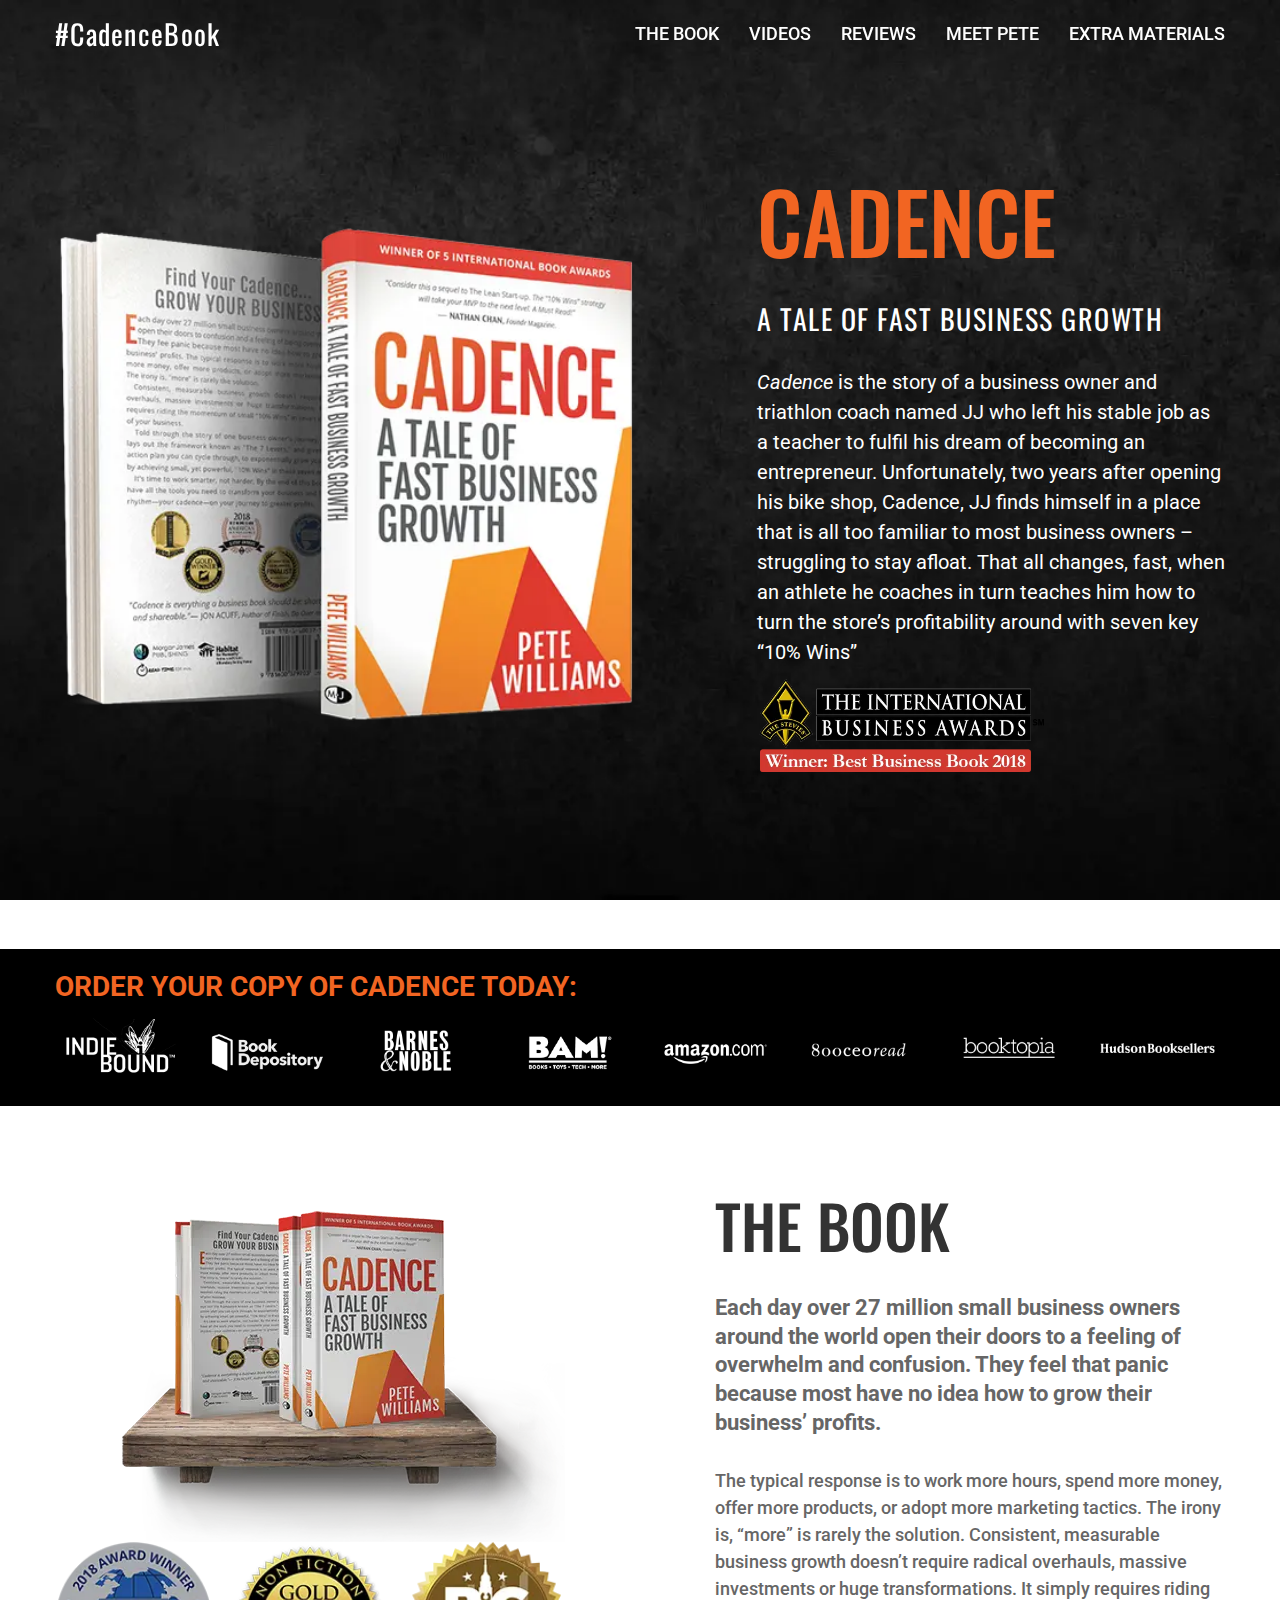
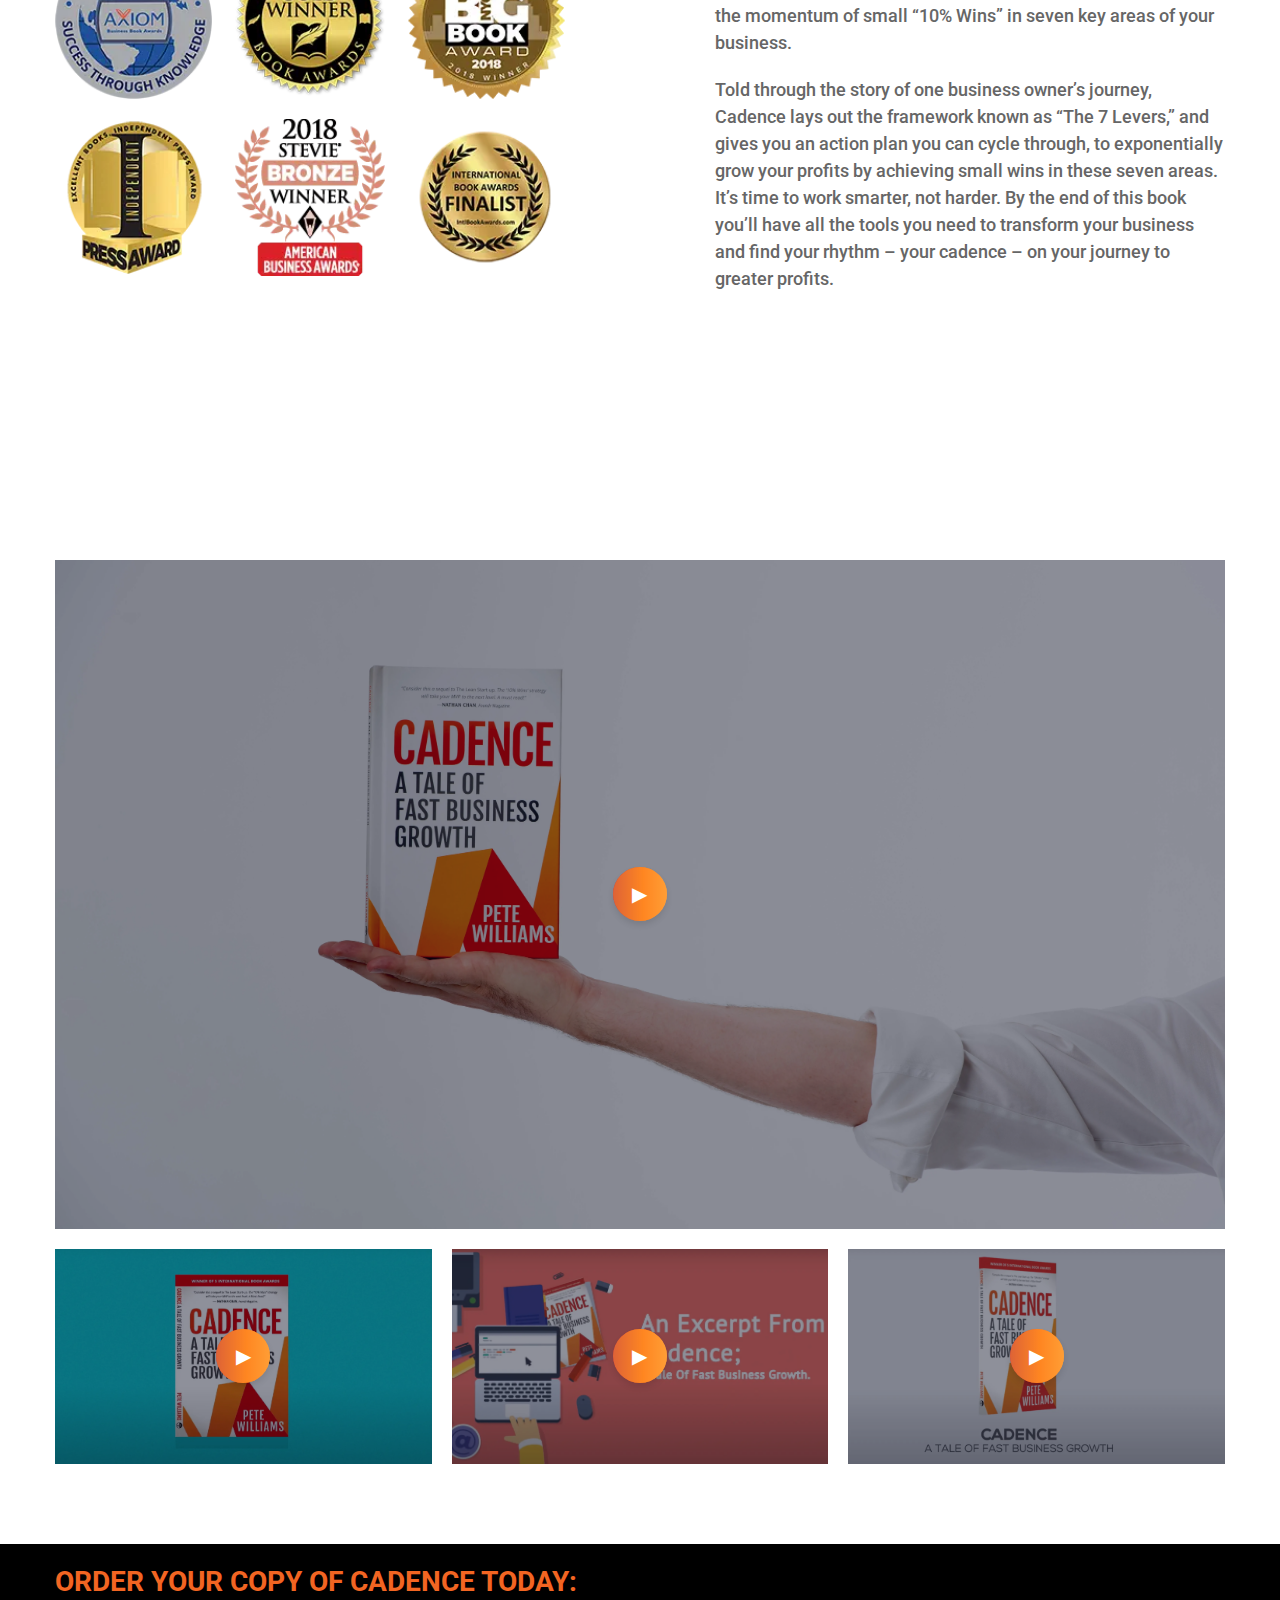
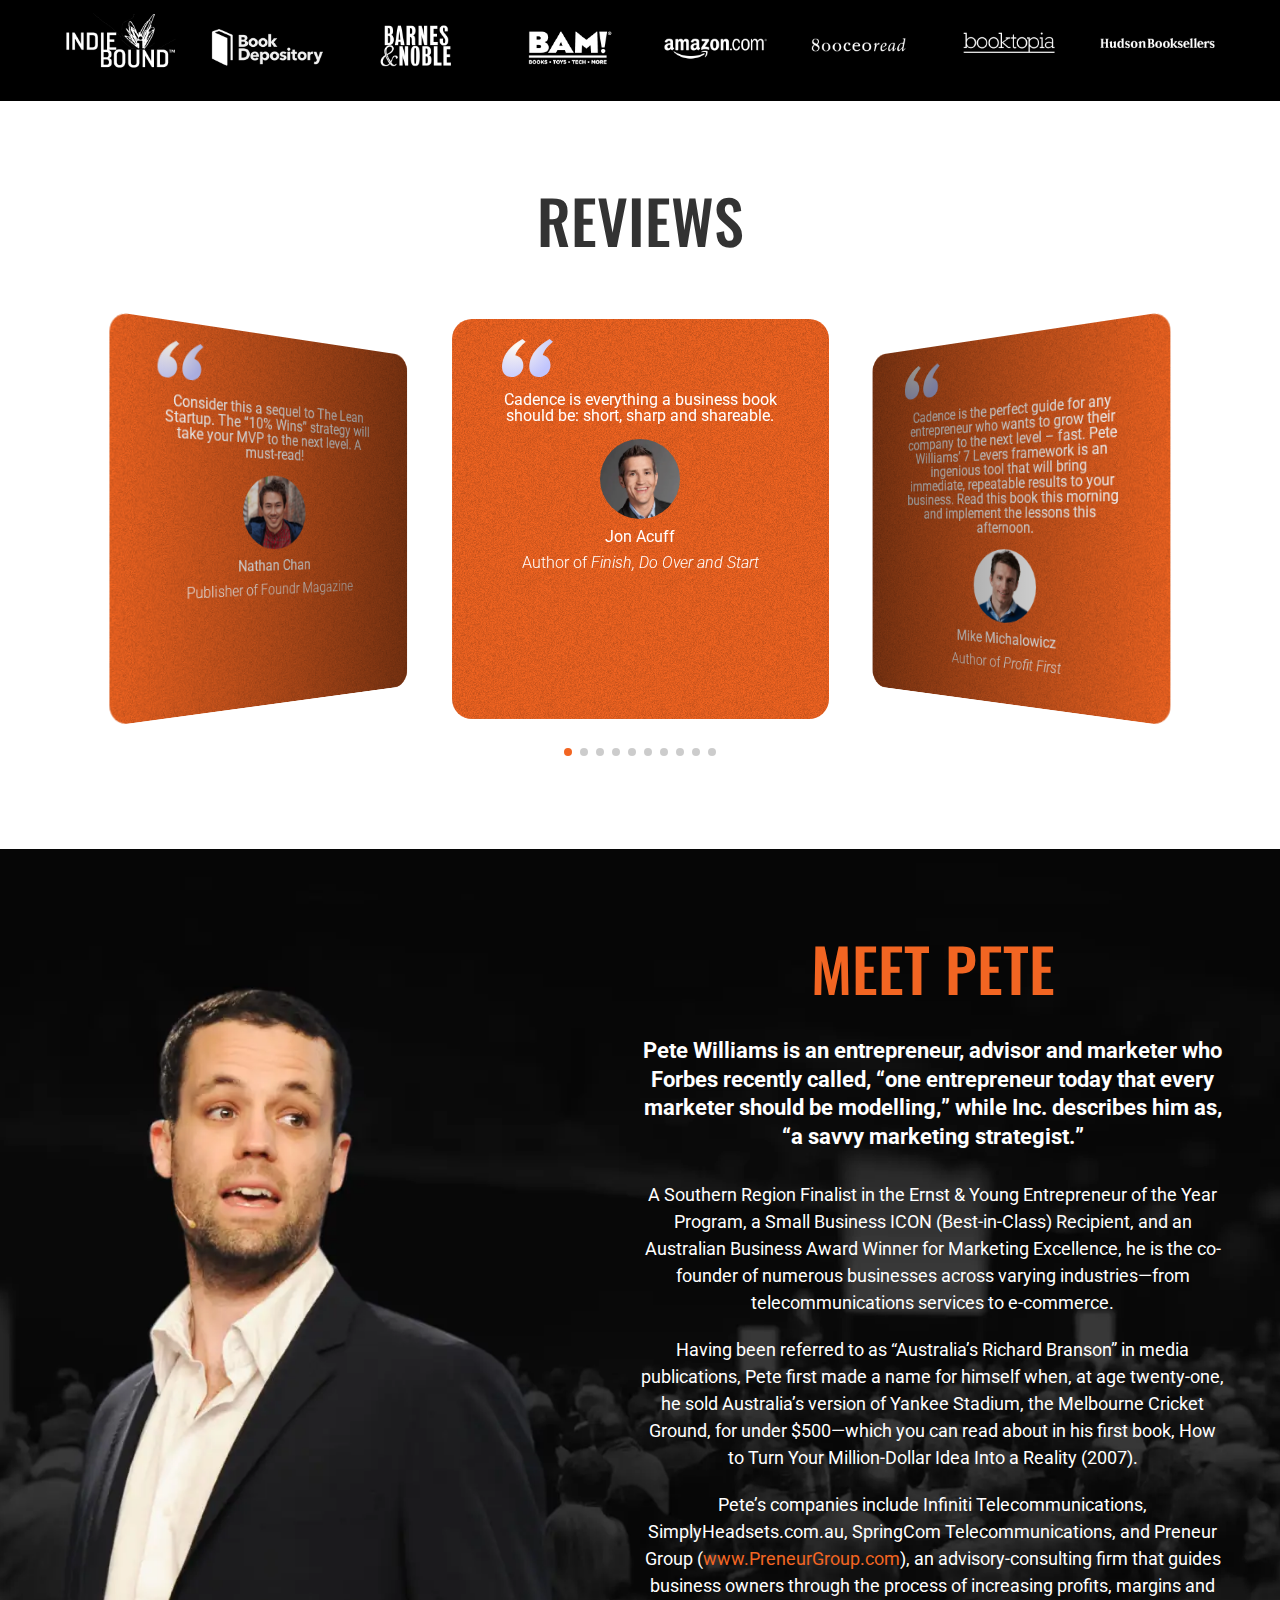
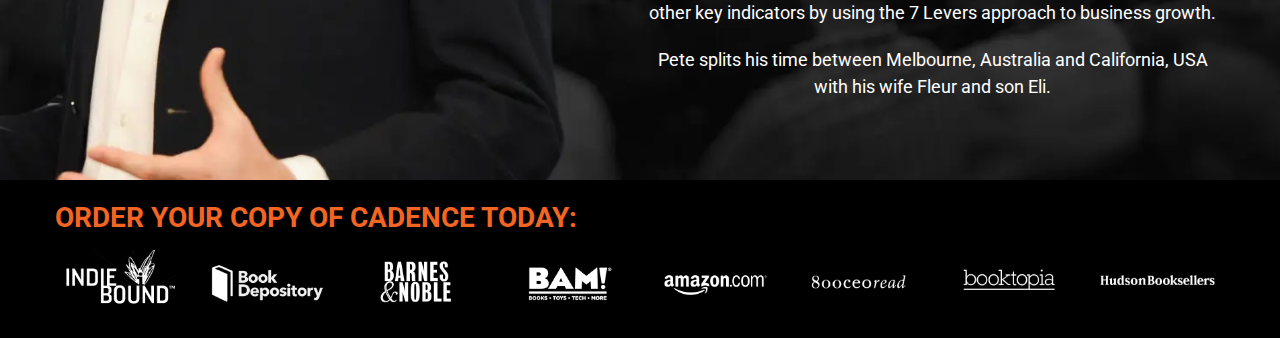
==== commit e105d26d: "Add files via upload" ====
--- a/index.html
+++ b/index.html
@@ -6,7 +6,7 @@
 	<meta charset="UTF-8">
 	<meta name="format-detection" content="telephone=no">
 	<!-- <style>body{opacity: 0;}</style> -->
-	<link rel="stylesheet" href="css/style.min.css?_v=20250119142734">
+	<link rel="stylesheet" href="css/style.min.css?_v=20250119202142">
 	<link rel="shortcut icon" href="favicon.ico">
 	<!-- <meta name="robots" content="noindex, nofollow"> -->
 	<meta name="viewport" content="width=device-width, initial-scale=1.0">
@@ -37,7 +37,7 @@
 							<li class="menu__item"><a href="#" data-goto-header data-goto=".book" class="menu__link">The Book</a></li>
 							<li class="menu__item"><a href="#" data-goto-header data-goto=".videos" class="menu__link">Videos</a></li>
 							<li class="menu__item"><a href="#" data-goto-header data-goto=".reviews" class="menu__link">Reviews</a></li>
-							<li class="menu__item"><a href="#" class="menu__link">Meet Pete</a></li>
+							<li class="menu__item"><a href="#" data-goto-header data-goto=".about-author" class="menu__link">Meet Pete</a></li>
 							<li class="menu__item"><a href="#" class="menu__link">Extra Materials</a></li>
 						</ul>
 					</nav>
@@ -47,9 +47,6 @@
 		</header>
 		<main class="page">
 			<section class="page__hero hero">
-				<div class="hero__bg">
-					<img src="img/hero/hero_bg_02.webp" alt="Image">
-				</div>
 				<div class="hero__container">
 					<div class="hero__content">
 						<h2 class="hero__title">Cadence</h2>
@@ -60,6 +57,9 @@
 						<div class="hero__award">
 							<img src="img/hero/award.webp" alt="Image">
 						</div>
+					</div>
+					<div class="hero__img" data-da=".hero__content,767.98,2">
+						<img src="img/hero/hero__img.webp" alt="Image">
 					</div>
 				</div>
 			</section>
@@ -139,17 +139,41 @@
 				<div class="videos__container">
 					<h2 class="videos__title title">Videos</h2>
 					<div class="videos__media">
-						<button type="button" data-popup="#video" data-popup-youtube="k3pqwc2i2yo">
-							<img src="img/videos/01_1.webp" alt="Image">
+						<button type="button" class="videos__button" data-popup="#video" data-popup-youtube="k3pqwc2i2yo">
+							<img src="img/videos/01.webp" alt="Image">
+							<span class="play-button">
+								<span class="waves"></span>
+								<span class="waves"></span>
+								<span class="waves"></span>
+								<span class="icon">▶</span>
+							</span>
 						</button>
-						<button type="button" data-popup="#video" data-popup-youtube="QCN4Pnuq520">
+						<button type="button" class="videos__button" data-popup="#video" data-popup-youtube="QCN4Pnuq520">
 							<img src="img/videos/02.webp" alt="Image">
+							<span class="play-button">
+								<span class="waves"></span>
+								<span class="waves"></span>
+								<span class="waves"></span>
+								<span class="icon">▶</span>
+							</span>
 						</button>
-						<button type="button" data-popup="#video" data-popup-youtube="0Ig_WzNZ4Wc">
+						<button type="button" class="videos__button" data-popup="#video" data-popup-youtube="0Ig_WzNZ4Wc">
 							<img src="img/videos/03.webp" alt="Image">
+							<span class="play-button">
+								<span class="waves"></span>
+								<span class="waves"></span>
+								<span class="waves"></span>
+								<span class="icon">▶</span>
+							</span>
 						</button>
-						<button type="button" data-popup="#video" data-popup-youtube="iTcpQixaMVI">
+						<button type="button" class="videos__button" data-popup="#video" data-popup-youtube="iTcpQixaMVI">
 							<img src="img/videos/04.webp" alt="Image">
+							<span class="play-button">
+								<span class="waves"></span>
+								<span class="waves"></span>
+								<span class="waves"></span>
+								<span class="icon">▶</span>
+							</span>
 						</button>
 					</div>
 				</div>
@@ -359,6 +383,70 @@
 						</div>
 						<div class="swiper-pagination"></div>
 					</div>
+				</div>
+			</section>
+			<section class="page__about-author about-author">
+				<div class="about-author__container">
+					<div class="about-author__content">
+						<h2 class="about-author__title title">Meet Pete</h2>
+						<div class="about-author__img">
+							<img src="img/meet_pete/photo.webp" alt="Image">
+						</div>
+						<p class="about-author__subtitle subtitle">Pete Williams is an entrepreneur, advisor and marketer who Forbes recently called, <q>one entrepreneur today that every marketer should be modelling,</q> while Inc. describes him as, <q>a savvy marketing strategist.</q></p>
+						<div class="about-author__text text">
+							<p>A Southern Region Finalist in the Ernst & Young Entrepreneur of the Year Program, a Small Business ICON (Best-in-Class) Recipient, and an Australian Business Award Winner for Marketing Excellence, he is the co-founder of numerous businesses across varying industries—from telecommunications services to e-commerce.</p>
+							<p>Having been referred to as “Australia’s Richard Branson” in media publications, Pete first made a name for himself when, at age twenty-one, he sold Australia’s version of Yankee Stadium, the Melbourne Cricket Ground, for under $500—which you can read about in his first book, How to Turn Your Million-Dollar Idea Into a Reality (2007).</p>
+							<p>Pete’s companies include Infiniti Telecommunications, SimplyHeadsets.com.au, SpringCom Telecommunications, and Preneur Group (<a href="https://www.preneurgroup.com/" target="_blank">www.PreneurGroup.com</a>), an advisory-consulting firm that guides business owners through the process of increasing profits, margins and other key indicators by using the 7 Levers approach to business growth.</p>
+							<p>Pete splits his time between Melbourne, Australia and California, USA with his wife Fleur and son Eli.</p>
+						</div>
+					</div>
+				</div>
+			</section>
+			<section class="page__where-buy where-buy">
+				<div class="where-buy__body">
+					<h3 class="where-buy__title">Order Your Copy of Cadence Today:</h3>
+					<ul class="where-buy__items">
+						<li class="where-buy__item">
+							<a href="https://bookshop.org/p/books/cadence-a-tale-of-fast-business-growth-pete-williams/6420267?ean=9781683509479&ref=https%3A%2F%2Fwww.cadencebook.com%2F&source=IndieBound&title=" target="_blank">
+								<img src="img/hero/where_buy/01.webp" alt="Image">
+							</a>
+						</li>
+						<li class="where-buy__item">
+							<a href="#" target="_blank">
+								<img src="img/hero/where_buy/02.webp" alt="Image">
+							</a>
+						</li>
+						<li class="where-buy__item">
+							<a href="https://www.barnesandnoble.com/w/cadence-pete-williams/1127552533?cjdata=MXxZfDB8WXww&ean=9781683509479&st=AFF&SID=Barnes+%26+Noble&2sid=Preneur+Group_8528383_NA&sourceId=AFFPreneur+Group&cjevent=63b22f08d59a11ef837dc03b0a18b8fc&dpid=tekz25v83" target="_blank">
+								<img src="img/hero/where_buy/03.webp" alt="Image">
+							</a>
+						</li>
+						<li class="where-buy__item">
+							<a href="https://www.booksamillion.com/p/Cadence/Pete-Williams/9781683509479?id=7169691661464" target="_blank">
+								<img src="img/hero/where_buy/04.webp" alt="Image">
+							</a>
+						</li>
+						<li class="where-buy__item">
+							<a href="https://www.amazon.com/Cadence-Tale-Fast-Business-Growth/dp/1683509471/ref=as_li_ss_tl?ie=UTF8&linkCode=sl1&tag=prenemarke-20&linkId=56edcaf1fa52c20e5b1875f33172c4cc&language=en_US" target="_blank">
+								<img src="img/hero/where_buy/05.webp" alt="Image">
+							</a>
+						</li>
+						<li class="where-buy__item">
+							<a href="https://www.porchlightbooks.com/product/cadence-a-tale-of-fast-business-growth--pete-williams" target="_blank">
+								<img src="img/hero/where_buy/06.webp" alt="Image">
+							</a>
+						</li>
+						<li class="where-buy__item">
+							<a href="https://www.booktopia.com.au/cadence-pete-williams/book/9781683509479.html?SUBID1=&SUBID2=&clickid=3q21bzVnGxyKUYQxaA2JC0TpUksx3cVUtXjV0U0&bk_source_id=1198332&utm_campaign=Pete%20Williams&utm_medium=affiliate&utm_source=APD&bk_source=APD" target="_blank">
+								<img src="img/hero/where_buy/07.webp" alt="Image">
+							</a>
+						</li>
+						<li class="where-buy__item">
+							<a href="#" target="_blank">
+								<img src="img/hero/where_buy/08.webp" alt="Image">
+							</a>
+						</li>
+					</ul>
 				</div>
 			</section>
 		</main>
@@ -367,7 +455,134 @@
 			</div>
 		</footer>
 	</div>
-	<script src="js/app.min.js?_v=20250119142734"></script>
+	<!-- Документація: https://template.fls.guru/template-docs/modul-preloader.html -->
+	<div id="fls-preloader">
+		<!-- Скріпт прелоадера -->
+		<script>
+			function preloader() {
+				const preloaderImages = document.querySelector('[data-preloader]') ? document.querySelectorAll('[data-preloader] img') : document.querySelectorAll('img');
+				const preloaderContainer = document.querySelector('#fls-preloader');
+				if (preloaderImages.length) {
+					const preloaderStyleTemplate = `
+				<style>
+					* {
+						padding: 0px;
+						margin: 0px;
+						border: 0px;
+						box-sizing: border-box;
+					}
+					/* Головний блок */
+					.fls-preloader{
+						pointer-events: none;
+						z-index: -1;
+						position: fixed;
+						width: 100%;
+						height: 100%;
+						top: 0;
+						left: 0;
+						display: flex;
+						justify-content:center;
+						align-items: center;
+					}
+					/* Блок з елементами */
+					.fls-preloader__body{
+						padding: 0.93rem;
+						max-width: 31.25rem;
+						display: flex;
+						flex-direction: column;
+					}
+					/* Блок з лічильником */
+					.fls-preloader__counter{
+						font-size: 5rem;
+					}
+					/* Прогресбар */
+					.fls-preloader__line{}
+					/* Лінія прогресбару */
+					.fls-preloader__line span{
+						display: inline-block;
+						transition: width 0.2s ease;
+						height: 0.8rem;
+						background-color: #f26522;
+					}
+					.lock body{
+						overflow: hidden;
+						touch-action: none;
+						overscroll-behavior: none;
+					}
+					.loading body>*:not(.fls-preloader){
+						opacity: 0;
+						visibility: hidden;
+					}
+					.loaded body>*:not(.fls-preloader){
+						transition: opacity 0.5s ease 0s;
+						opacity: 1;
+						visibility: visible;
+					}
+				</style>`;
+
+					document.head.insertAdjacentHTML("beforeend", preloaderStyleTemplate);
+
+					const preloaderTemplate = `
+					<div class="fls-preloader">
+						<div class="fls-preloader__body">
+							<div class="fls-preloader__counter">0%</div>
+							<div class="fls-preloader__line"><span></span></div>
+						</div>
+					</div>`;
+					document.body.insertAdjacentHTML("beforeend", preloaderTemplate);
+
+					const
+						preloader = document.querySelector('.fls-preloader'),
+						showPecentLoad = document.querySelector('.fls-preloader__counter'),
+						showLineLoad = document.querySelector('.fls-preloader__line span'),
+						htmlDocument = document.documentElement;
+
+					let imagesLoadedCount = counter = progress = 0;
+
+					htmlDocument.classList.add('loading');
+					htmlDocument.classList.add('lock');
+
+					preloaderImages.forEach(preloaderImage => {
+						const imgClone = document.createElement('img');
+						if (imgClone) {
+							imgClone.onload = imageLoaded;
+							imgClone.onerror = imageLoaded;
+							preloaderImage.dataset.src ? imgClone.src = preloaderImage.dataset.src : imgClone.src = preloaderImage.src;
+						}
+					});
+
+					function setValueProgress(progress) {
+						showPecentLoad ? showPecentLoad.innerText = `${progress}%` : null;
+						showLineLoad ? showLineLoad.style.width = `${progress}%` : null;
+					}
+					showPecentLoad ? setValueProgress(progress) : null;
+
+					function imageLoaded() {
+						imagesLoadedCount++;
+						progress = Math.round((100 / preloaderImages.length) * imagesLoadedCount);
+						const intervalId = setInterval(() => {
+							counter >= progress ? clearInterval(intervalId) : setValueProgress(++counter);
+							counter >= 100 ? addLoadedClass() : null;
+						}, 10);
+					}
+
+					function addLoadedClass() {
+						htmlDocument.classList.add('loaded');
+						htmlDocument.classList.remove('lock');
+						htmlDocument.classList.remove('loading');
+						setInterval(() => {
+							preloader.remove();
+							preloaderContainer.remove();
+						}, 500);
+					}
+				} else {
+					preloaderContainer.remove();
+				}
+			}
+			preloader();
+		</script>
+	</div>
+	<script src="js/app.min.js?_v=20250119202142"></script>
 </body>
 
 </html>--- a/css/style.min.css
+++ b/css/style.min.css
@@ -1 +1 @@
-@import url(https://fonts.googleapis.com/css?family=Oswald:regular,500,700&display=swap);@import url(https://fonts.googleapis.com/css?family=Roboto:300,regular,500,700&display=swap);:root{--bg-primary:#f26522;--bg-accent:#FFFFFF;--text-primary:#666666;--text-secondary:#333333;--text-accent:#f26522;--text-inverse:#FFFFFF}*{padding:0;margin:0;border:0}*,*::after,*::before{box-sizing:border-box}*::after,*::before{display:inline-block}body,html{height:100%;min-width:320px}body{color:var(--text-primary);line-height:1;font-family:Roboto;font-size:1rem;-ms-text-size-adjust:100%;-moz-text-size-adjust:100%;-webkit-text-size-adjust:100%;-webkit-font-smoothing:antialiased;-moz-osx-font-smoothing:grayscale}button,input,textarea{font-family:Roboto;font-size:inherit;line-height:inherit;color:inherit;background-color:rgba(0,0,0,0)}input,textarea{width:100%}label{display:inline-block}button,option,select{cursor:pointer}a{display:inline-block;color:inherit;text-decoration:none}ul li{list-style:none}img{vertical-align:top}h1,h2,h3,h4,h5,h6{font-weight:inherit;font-size:inherit}.lock body{overflow:hidden;touch-action:none;-ms-scroll-chaining:none;overscroll-behavior:none}.wrapper{min-height:100%;display:flex;flex-direction:column;overflow:hidden}@supports (overflow:clip){.wrapper{overflow:clip}}.wrapper>main{flex:1 1 auto}.wrapper>*{min-width:0}[class*=__container]{max-width:75rem;margin:0 auto;padding:0 .9375rem}[class*="--gc"]{display:grid;min-width:0;grid-template-columns:.9375rem 1fr minmax(auto,73.125rem) 1fr .9375rem}[class*="--gc"]>*{min-width:0;grid-column:3/4}.menu__list{display:flex;align-items:center;flex-wrap:wrap;-webkit-column-gap:1.875rem;-moz-column-gap:1.875rem;column-gap:1.875rem;row-gap:.3125rem}.menu__link{color:var(--text-inverse);position:relative;text-transform:uppercase;font-weight:500;line-height:1.4}.menu__link::after{content:"";position:absolute;bottom:0;left:50%;-webkit-transform:translateX(-50%);transform:translateX(-50%);width:0;height:.1875rem;background-color:var(--bg-primary);transition:width .3s linear}.icon-menu{display:none}body::after{content:"";background-color:rgba(0,0,0,.5);position:fixed;width:100%;height:100%;top:0;left:0;opacity:0;transition:opacity .8s ease 0s;pointer-events:none;z-index:149}.popup-show body::after{opacity:1}.popup{position:fixed;top:0;left:0;bottom:0;right:0;padding:30px 10px;transition:visibility .8s ease 0s;visibility:hidden;pointer-events:none}.popup_show{z-index:150;visibility:visible;overflow:auto;pointer-events:auto}.popup_show .popup__content{visibility:visible;-webkit-transform:scale(1);transform:scale(1)}.popup__wrapper{flex-direction:column;min-height:100%;flex:1 1 auto;width:100%;display:flex;justify-content:center;align-items:center}.popup__content{visibility:hidden;-webkit-transform:scale(0);transform:scale(0);transition:-webkit-transform .3s ease 0s;transition:transform .3s ease 0s;transition:transform .3s ease 0s,-webkit-transform .3s ease 0s;background-color:#eee;padding:20px;width:100%;max-width:900px;border-radius:20px}.lock .popup__content{visibility:visible}.popup__text iframe{width:100%;min-height:50vh}.ibg{width:100%;height:100%;-o-object-fit:cover;object-fit:cover}.ibg--top{-o-object-position:top;object-position:top}.ibg--bottom{-o-object-position:bottom;object-position:bottom}.ibg--left{-o-object-position:left;object-position:left}.ibg--right{-o-object-position:right;object-position:right}.ibg--contain{-o-object-fit:contain;object-fit:contain}.title{font-family:Oswald;text-transform:uppercase;line-height:1.3;color:var(--text-secondary);font-weight:500}.subtitle{font-weight:700;line-height:1.3}.text p{font-weight:500;line-height:1.3}.text p:not(:last-child){-webkit-margin-after:1.25rem;margin-block-end:1.25rem}.header{position:fixed;top:0;left:0;width:100%;z-index:50;padding-block:1.25rem}.header._header-scroll{background-color:rgba(0,0,0,.6980392157)}.header__container{display:flex;justify-content:space-between;align-items:center;-webkit-column-gap:.625rem;-moz-column-gap:.625rem;column-gap:.625rem}.header__logo{color:var(--text-inverse);font-family:Oswald;letter-spacing:.08125rem;position:relative;z-index:5;font-size:1.75rem}.menu-open .header__logo{color:var(--text-secondary)}.page__hero{padding-block:5rem;-webkit-padding-after:1.875rem;padding-block-end:1.875rem}.hero{position:relative;min-height:85svh}.hero__bg{position:absolute;top:0;left:0;width:100%;height:100%}.hero__bg img{width:100%;height:100%;-o-object-fit:cover;object-fit:cover;-o-object-position:center 30%;object-position:center 30%;aspect-ratio:1.5/1}.hero__container{color:var(--text-inverse);position:relative;z-index:2;display:grid;row-gap:.625rem}.hero__content{padding-block:1.25rem}.hero__title{font-family:Oswald;color:var(--text-accent);text-transform:uppercase;line-height:1.2;font-weight:500;-webkit-margin-after:.3125rem;margin-block-end:.3125rem}.hero__subtitle{text-transform:uppercase;color:var(--text-inverse);letter-spacing:.09375rem;line-height:1.3;font-family:Oswald}.hero__text{color:var(--text-inverse)}.hero__text:not(:last-child){-webkit-margin-after:.625rem;margin-block-end:.625rem}.hero__text p{line-height:1.5}.hero__text p:not(:last-child){-webkit-margin-after:.625rem;margin-block-end:.625rem}.hero__award{max-width:18.125rem;aspect-ratio:510/179}.hero__award img{width:100%;height:100%;-o-object-fit:contain;object-fit:contain}.where-buy{background-color:#000;padding:1.25rem .9375rem}.where-buy__body{max-width:73.125rem;margin-inline:auto}.where-buy__title{color:var(--text-accent);position:relative;z-index:5;text-transform:uppercase;font-weight:700;line-height:1.3}.where-buy__title:not(:last-child){-webkit-margin-after:.3125rem;margin-block-end:.3125rem}.where-buy__items{position:relative;z-index:5;display:grid;grid-template-columns:repeat(auto-fit,minmax(8.125rem,1fr));align-items:center;gap:.625rem}.where-buy__item a{transition:-webkit-transform .3s;transition:transform .3s;transition:transform .3s,-webkit-transform .3s}.where-buy__item img{width:100%;height:100%;-o-object-fit:contain;object-fit:contain}.book{background:url(../img/book/book_bg.webp) 0 0/cover fixed no-repeat}.book__container{display:flex;flex-direction:row-reverse;align-items:center;gap:1.25rem}.book__content{flex:1 0 43.589744%}.book__images{flex:1 0 43.589744%;display:grid;text-align:center;justify-content:center}.book__images img{width:100%;height:100%;-o-object-fit:contain;object-fit:contain}.book__image{max-width:31.875rem;aspect-ratio:510/340;justify-self:center}.book__awards{display:grid;gap:1.25rem;grid-template-columns:repeat(3,1fr)}.videos__title{text-align:center}.videos__media{display:grid;grid-template-columns:repeat(3,1fr)}.videos__media button img{width:100%;aspect-ratio:700/400;height:100%;-o-object-fit:cover;object-fit:cover}.reviews__title{text-align:center}.reviews__content{color:var(--text-inverse);display:grid;row-gap:.9375rem;justify-content:center;text-align:center}.swiper-wrapper{padding-block:1.875rem}.swiper-wrapper:not(:last-child){-webkit-margin-after:1.25rem;margin-block-end:1.25rem}.swiper-slide{background:url(../img/reviews/review_bg.webp) center/cover no-repeat,var(--bg-primary);padding:1.25rem 3.125rem;border-radius:1.25rem;overflow:hidden}.info-reviews{display:grid;row-gap:.625rem}.info-reviews__photo{justify-self:center;width:5rem;aspect-ratio:1;border-radius:50%;overflow:hidden}.info-reviews__photo img{width:100%;height:100%;-o-object-fit:cover;object-fit:cover}.info-reviews__about-author{font-weight:300}.swiper{overflow:hidden}.swiper-initialized{touch-action:pan-y}.swiper-wrapper{width:100%;height:100%;box-sizing:content-box;display:flex;position:relative}.swiper-vertical .swiper-wrapper{flex-direction:column}.swiper-autoheight .swiper-wrapper{align-items:flex-start}.swiper-initialized .swiper-slide{flex-shrink:0}.swiper-android .swiper-slide,.swiper-android .swiper-wrapper{-webkit-transform:translate3d(0,0,0);transform:translate3d(0,0,0)}.swiper-button-lock{display:none!important}@font-face{font-family:swiper-icons;src:url("data:application/font-woff;charset=utf-8;base64, [base64]//wADZ2x5ZgAAAywAAADMAAAD2MHtryVoZWFkAAABbAAAADAAAAA2E2+eoWhoZWEAAAGcAAAAHwAAACQC9gDzaG10eAAAAigAAAAZAAAArgJkABFsb2NhAAAC0AAAAFoAAABaFQAUGG1heHAAAAG8AAAAHwAAACAAcABAbmFtZQAAA/gAAAE5AAACXvFdBwlwb3N0AAAFNAAAAGIAAACE5s74hXjaY2BkYGAAYpf5Hu/j+W2+MnAzMYDAzaX6QjD6/4//Bxj5GA8AuRwMYGkAPywL13jaY2BkYGA88P8Agx4j+/8fQDYfA1AEBWgDAIB2BOoAeNpjYGRgYNBh4GdgYgABEMnIABJzYNADCQAACWgAsQB42mNgYfzCOIGBlYGB0YcxjYGBwR1Kf2WQZGhhYGBiYGVmgAFGBiQQkOaawtDAoMBQxXjg/wEGPcYDDA4wNUA2CCgwsAAAO4EL6gAAeNpj2M0gyAACqxgGNWBkZ2D4/wMA+xkDdgAAAHjaY2BgYGaAYBkGRgYQiAHyGMF8FgYHIM3DwMHABGQrMOgyWDLEM1T9/w8UBfEMgLzE////P/5//f/V/xv+r4eaAAeMbAxwIUYmIMHEgKYAYjUcsDAwsLKxc3BycfPw8jEQA/[base64]/uznmfPFBNODM2K7MTQ45YEAZqGP81AmGGcF3iPqOop0r1SPTaTbVkfUe4HXj97wYE+yNwWYxwWu4v1ugWHgo3S1XdZEVqWM7ET0cfnLGxWfkgR42o2PvWrDMBSFj/IHLaF0zKjRgdiVMwScNRAoWUoH78Y2icB/yIY09An6AH2Bdu/UB+yxopYshQiEvnvu0dURgDt8QeC8PDw7Fpji3fEA4z/PEJ6YOB5hKh4dj3EvXhxPqH/SKUY3rJ7srZ4FZnh1PMAtPhwP6fl2PMJMPDgeQ4rY8YT6Gzao0eAEA409DuggmTnFnOcSCiEiLMgxCiTI6Cq5DZUd3Qmp10vO0LaLTd2cjN4fOumlc7lUYbSQcZFkutRG7g6JKZKy0RmdLY680CDnEJ+UMkpFFe1RN7nxdVpXrC4aTtnaurOnYercZg2YVmLN/d/gczfEimrE/fs/bOuq29Zmn8tloORaXgZgGa78yO9/cnXm2BpaGvq25Dv9S4E9+5SIc9PqupJKhYFSSl47+Qcr1mYNAAAAeNptw0cKwkAAAMDZJA8Q7OUJvkLsPfZ6zFVERPy8qHh2YER+3i/BP83vIBLLySsoKimrqKqpa2hp6+jq6RsYGhmbmJqZSy0sraxtbO3sHRydnEMU4uR6yx7JJXveP7WrDycAAAAAAAH//wACeNpjYGRgYOABYhkgZgJCZgZNBkYGLQZtIJsFLMYAAAw3ALgAeNolizEKgDAQBCchRbC2sFER0YD6qVQiBCv/H9ezGI6Z5XBAw8CBK/m5iQQVauVbXLnOrMZv2oLdKFa8Pjuru2hJzGabmOSLzNMzvutpB3N42mNgZGBg4GKQYzBhYMxJLMlj4GBgAYow/P/PAJJhLM6sSoWKfWCAAwDAjgbRAAB42mNgYGBkAIIbCZo5IPrmUn0hGA0AO8EFTQAA");font-weight:400;font-style:normal}:root{--swiper-theme-color:#007aff}.swiper{margin-left:auto;margin-right:auto;position:relative;overflow:hidden;list-style:none;padding:0;z-index:1}.swiper-vertical>.swiper-wrapper{flex-direction:column}.swiper-wrapper{position:relative;width:100%;height:100%;z-index:1;display:grid;grid-auto-flow:column;transition-property:-webkit-transform;transition-property:transform;transition-property:transform,-webkit-transform;box-sizing:content-box}.swiper-android .swiper-slide,.swiper-wrapper{-webkit-transform:translate3d(0,0,0);transform:translate3d(0,0,0)}.swiper-pointer-events{touch-action:pan-y}.swiper-pointer-events.swiper-vertical{touch-action:pan-x}.swiper-slide{width:100%;height:100%;position:relative;transition-property:-webkit-transform;transition-property:transform;transition-property:transform,-webkit-transform}.swiper-slide-invisible-blank{visibility:hidden}.swiper-autoheight,.swiper-autoheight .swiper-slide{height:auto}.swiper-autoheight .swiper-wrapper{align-items:flex-start;transition-property:height,-webkit-transform;transition-property:transform,height;transition-property:transform,height,-webkit-transform}.swiper-3d,.swiper-3d.swiper-css-mode .swiper-wrapper{-webkit-perspective:1200px;perspective:1200px}.swiper-3d .swiper-cube-shadow,.swiper-3d .swiper-slide,.swiper-3d .swiper-slide-shadow,.swiper-3d .swiper-slide-shadow-bottom,.swiper-3d .swiper-slide-shadow-left,.swiper-3d .swiper-slide-shadow-right,.swiper-3d .swiper-slide-shadow-top,.swiper-3d .swiper-wrapper{-webkit-transform-style:preserve-3d;transform-style:preserve-3d}.swiper-3d .swiper-slide-shadow,.swiper-3d .swiper-slide-shadow-bottom,.swiper-3d .swiper-slide-shadow-left,.swiper-3d .swiper-slide-shadow-right,.swiper-3d .swiper-slide-shadow-top{position:absolute;left:0;top:0;width:100%;height:100%;pointer-events:none;z-index:10}.swiper-3d .swiper-slide-shadow{background:rgba(0,0,0,.15)}.swiper-3d .swiper-slide-shadow-left{background-image:linear-gradient(to left,rgba(0,0,0,.5),rgba(0,0,0,0))}.swiper-3d .swiper-slide-shadow-right{background-image:linear-gradient(to right,rgba(0,0,0,.5),rgba(0,0,0,0))}.swiper-3d .swiper-slide-shadow-top{background-image:linear-gradient(to top,rgba(0,0,0,.5),rgba(0,0,0,0))}.swiper-3d .swiper-slide-shadow-bottom{background-image:linear-gradient(to bottom,rgba(0,0,0,.5),rgba(0,0,0,0))}.swiper-css-mode>.swiper-wrapper{overflow:auto;scrollbar-width:none;-ms-overflow-style:none}.swiper-css-mode>.swiper-wrapper::-webkit-scrollbar{display:none}.swiper-css-mode>.swiper-wrapper>.swiper-slide{scroll-snap-align:start start}.swiper-horizontal.swiper-css-mode>.swiper-wrapper{-ms-scroll-snap-type:x mandatory;scroll-snap-type:x mandatory}.swiper-vertical.swiper-css-mode>.swiper-wrapper{-ms-scroll-snap-type:y mandatory;scroll-snap-type:y mandatory}.swiper-centered>.swiper-wrapper::before{content:"";flex-shrink:0;order:9999}.swiper-centered.swiper-horizontal>.swiper-wrapper>.swiper-slide:first-child{-webkit-margin-start:var(--swiper-centered-offset-before);margin-inline-start:var(--swiper-centered-offset-before)}.swiper-centered.swiper-horizontal>.swiper-wrapper::before{height:100%;min-height:1px;width:var(--swiper-centered-offset-after)}.swiper-centered.swiper-vertical>.swiper-wrapper>.swiper-slide:first-child{-webkit-margin-before:var(--swiper-centered-offset-before);margin-block-start:var(--swiper-centered-offset-before)}.swiper-centered.swiper-vertical>.swiper-wrapper::before{width:100%;min-width:1px;height:var(--swiper-centered-offset-after)}.swiper-centered>.swiper-wrapper>.swiper-slide{scroll-snap-align:center center}.swiper-virtual.swiper-css-mode .swiper-wrapper::after{content:"";position:absolute;left:0;top:0;pointer-events:none}.swiper-virtual.swiper-css-mode.swiper-horizontal .swiper-wrapper::after{height:1px;width:var(--swiper-virtual-size)}.swiper-virtual.swiper-css-mode.swiper-vertical .swiper-wrapper::after{width:1px;height:var(--swiper-virtual-size)}:root{--swiper-navigation-size:44px}.swiper-button-next,.swiper-button-prev{position:absolute;top:50%;width:calc(var(--swiper-navigation-size)/44*27);height:var(--swiper-navigation-size);margin-top:calc(0px - var(--swiper-navigation-size)/ 2);z-index:10;cursor:pointer;display:flex;align-items:center;justify-content:center;color:var(--swiper-navigation-color,var(--swiper-theme-color))}.swiper-button-next.swiper-button-disabled,.swiper-button-prev.swiper-button-disabled{opacity:.35;cursor:auto;pointer-events:none}.swiper-button-next:after,.swiper-button-prev:after{font-family:swiper-icons;font-size:var(--swiper-navigation-size);letter-spacing:0;text-transform:none;font-variant:initial;line-height:1}.swiper-button-prev,.swiper-rtl .swiper-button-next{left:10px;right:auto}.swiper-button-prev:after,.swiper-rtl .swiper-button-next:after{content:"prev"}.swiper-button-next,.swiper-rtl .swiper-button-prev{right:10px;left:auto}.swiper-button-next:after,.swiper-rtl .swiper-button-prev:after{content:"next"}.swiper-button-lock{display:none}.swiper-pagination{position:absolute;text-align:center;transition:.3s opacity;-webkit-transform:translate3d(0,0,0);transform:translate3d(0,0,0);z-index:10}.swiper-pagination.swiper-pagination-hidden{opacity:0}.swiper-horizontal>.swiper-pagination-bullets,.swiper-pagination-bullets.swiper-pagination-horizontal,.swiper-pagination-custom,.swiper-pagination-fraction{bottom:10px;left:0;width:100%}.swiper-pagination-bullets-dynamic{overflow:hidden;font-size:0}.swiper-pagination-bullets-dynamic .swiper-pagination-bullet{-webkit-transform:scale(.33);transform:scale(.33);position:relative}.swiper-pagination-bullets-dynamic .swiper-pagination-bullet-active{-webkit-transform:scale(1);transform:scale(1)}.swiper-pagination-bullets-dynamic .swiper-pagination-bullet-active-main{-webkit-transform:scale(1);transform:scale(1)}.swiper-pagination-bullets-dynamic .swiper-pagination-bullet-active-prev{-webkit-transform:scale(.66);transform:scale(.66)}.swiper-pagination-bullets-dynamic .swiper-pagination-bullet-active-prev-prev{-webkit-transform:scale(.33);transform:scale(.33)}.swiper-pagination-bullets-dynamic .swiper-pagination-bullet-active-next{-webkit-transform:scale(.66);transform:scale(.66)}.swiper-pagination-bullets-dynamic .swiper-pagination-bullet-active-next-next{-webkit-transform:scale(.33);transform:scale(.33)}.swiper-pagination-bullet{width:var(--swiper-pagination-bullet-width,var(--swiper-pagination-bullet-size,8px));height:var(--swiper-pagination-bullet-height,var(--swiper-pagination-bullet-size,8px));display:inline-block;border-radius:50%;background:var(--swiper-pagination-bullet-inactive-color,#000);opacity:var(--swiper-pagination-bullet-inactive-opacity,.2)}button.swiper-pagination-bullet{border:none;margin:0;padding:0;box-shadow:none;-webkit-appearance:none;appearance:none}.swiper-pagination-clickable .swiper-pagination-bullet{cursor:pointer}.swiper-pagination-bullet:only-child{display:none!important}.swiper-pagination-bullet-active{opacity:var(--swiper-pagination-bullet-opacity,1);background:var(--swiper-pagination-color,var(--bg-primary))}.swiper-pagination-vertical.swiper-pagination-bullets,.swiper-vertical>.swiper-pagination-bullets{right:10px;top:50%;-webkit-transform:translate3d(0,-50%,0);transform:translate3d(0,-50%,0)}.swiper-pagination-vertical.swiper-pagination-bullets .swiper-pagination-bullet,.swiper-vertical>.swiper-pagination-bullets .swiper-pagination-bullet{margin:var(--swiper-pagination-bullet-vertical-gap,6px) 0;display:block}.swiper-pagination-vertical.swiper-pagination-bullets.swiper-pagination-bullets-dynamic,.swiper-vertical>.swiper-pagination-bullets.swiper-pagination-bullets-dynamic{top:50%;-webkit-transform:translateY(-50%);transform:translateY(-50%);width:8px}.swiper-pagination-vertical.swiper-pagination-bullets.swiper-pagination-bullets-dynamic .swiper-pagination-bullet,.swiper-vertical>.swiper-pagination-bullets.swiper-pagination-bullets-dynamic .swiper-pagination-bullet{display:inline-block;transition:.2s transform,.2s top}.swiper-horizontal>.swiper-pagination-bullets .swiper-pagination-bullet,.swiper-pagination-horizontal.swiper-pagination-bullets .swiper-pagination-bullet{margin:0 var(--swiper-pagination-bullet-horizontal-gap,4px)}.swiper-horizontal>.swiper-pagination-bullets.swiper-pagination-bullets-dynamic,.swiper-pagination-horizontal.swiper-pagination-bullets.swiper-pagination-bullets-dynamic{left:50%;-webkit-transform:translateX(-50%);transform:translateX(-50%);white-space:nowrap}.swiper-horizontal>.swiper-pagination-bullets.swiper-pagination-bullets-dynamic .swiper-pagination-bullet,.swiper-pagination-horizontal.swiper-pagination-bullets.swiper-pagination-bullets-dynamic .swiper-pagination-bullet{transition:.2s transform,.2s left}.swiper-horizontal.swiper-rtl>.swiper-pagination-bullets-dynamic .swiper-pagination-bullet{transition:.2s transform,.2s right}.swiper-pagination-progressbar{background:rgba(0,0,0,.25);position:absolute}.swiper-pagination-progressbar .swiper-pagination-progressbar-fill{background:var(--swiper-pagination-color,var(--swiper-theme-color));position:absolute;left:0;top:0;width:100%;height:100%;-webkit-transform:scale(0);transform:scale(0);-webkit-transform-origin:left top;transform-origin:left top}.swiper-rtl .swiper-pagination-progressbar .swiper-pagination-progressbar-fill{-webkit-transform-origin:right top;transform-origin:right top}.swiper-horizontal>.swiper-pagination-progressbar,.swiper-pagination-progressbar.swiper-pagination-horizontal,.swiper-pagination-progressbar.swiper-pagination-vertical.swiper-pagination-progressbar-opposite,.swiper-vertical>.swiper-pagination-progressbar.swiper-pagination-progressbar-opposite{width:100%;height:4px;left:0;top:0}.swiper-horizontal>.swiper-pagination-progressbar.swiper-pagination-progressbar-opposite,.swiper-pagination-progressbar.swiper-pagination-horizontal.swiper-pagination-progressbar-opposite,.swiper-pagination-progressbar.swiper-pagination-vertical,.swiper-vertical>.swiper-pagination-progressbar{width:4px;height:100%;left:0;top:0}.swiper-pagination-lock{display:none}.swiper-scrollbar{border-radius:10px;position:relative;-ms-touch-action:none;background:rgba(0,0,0,.1)}.swiper-horizontal>.swiper-scrollbar{position:absolute;left:1%;bottom:3px;z-index:50;height:5px;width:98%}.swiper-vertical>.swiper-scrollbar{position:absolute;right:3px;top:1%;z-index:50;width:5px;height:98%}.swiper-scrollbar-drag{height:100%;width:100%;position:relative;background:rgba(0,0,0,.5);border-radius:10px;left:0;top:0}.swiper-scrollbar-cursor-drag{cursor:move}.swiper-scrollbar-lock{display:none}.swiper-zoom-container{width:100%;height:100%;display:flex;justify-content:center;align-items:center;text-align:center}.swiper-zoom-container>canvas,.swiper-zoom-container>img,.swiper-zoom-container>svg{max-width:100%;max-height:100%;-o-object-fit:contain;object-fit:contain}.swiper-slide-zoomed{cursor:move}.swiper-lazy-preloader{width:42px;height:42px;position:absolute;left:50%;top:50%;margin-left:-21px;margin-top:-21px;z-index:10;-webkit-transform-origin:50%;transform-origin:50%;-webkit-animation:swiper-preloader-spin 1s infinite linear;animation:swiper-preloader-spin 1s infinite linear;box-sizing:border-box;border:4px solid var(--swiper-preloader-color,var(--swiper-theme-color));border-radius:50%;border-top-color:transparent}.swiper-lazy-preloader-white{--swiper-preloader-color:#fff}.swiper-lazy-preloader-black{--swiper-preloader-color:#000}@-webkit-keyframes swiper-preloader-spin{100%{-webkit-transform:rotate(360deg);transform:rotate(360deg)}}@keyframes swiper-preloader-spin{100%{-webkit-transform:rotate(360deg);transform:rotate(360deg)}}.swiper .swiper-notification{position:absolute;left:0;top:0;pointer-events:none;opacity:0;z-index:-1000}.swiper-free-mode>.swiper-wrapper{transition-timing-function:ease-out;margin:0 auto}.swiper-grid>.swiper-wrapper{flex-wrap:wrap}.swiper-grid-column>.swiper-wrapper{flex-wrap:wrap;flex-direction:column}.swiper-fade.swiper-free-mode .swiper-slide{transition-timing-function:ease-out}.swiper-fade .swiper-slide{pointer-events:none;transition-property:opacity}.swiper-fade .swiper-slide .swiper-slide{pointer-events:none}.swiper-fade .swiper-slide-active,.swiper-fade .swiper-slide-active .swiper-slide-active{pointer-events:auto}.swiper-cube{overflow:visible}.swiper-cube .swiper-slide{pointer-events:none;-webkit-backface-visibility:hidden;backface-visibility:hidden;z-index:1;visibility:hidden;-webkit-transform-origin:0 0;transform-origin:0 0;width:100%;height:100%}.swiper-cube .swiper-slide .swiper-slide{pointer-events:none}.swiper-cube.swiper-rtl .swiper-slide{-webkit-transform-origin:100% 0;transform-origin:100% 0}.swiper-cube .swiper-slide-active,.swiper-cube .swiper-slide-active .swiper-slide-active{pointer-events:auto}.swiper-cube .swiper-slide-active,.swiper-cube .swiper-slide-next,.swiper-cube .swiper-slide-next+.swiper-slide,.swiper-cube .swiper-slide-prev{pointer-events:auto;visibility:visible}.swiper-cube .swiper-slide-shadow-bottom,.swiper-cube .swiper-slide-shadow-left,.swiper-cube .swiper-slide-shadow-right,.swiper-cube .swiper-slide-shadow-top{z-index:0;-webkit-backface-visibility:hidden;backface-visibility:hidden}.swiper-cube .swiper-cube-shadow{position:absolute;left:0;bottom:0;width:100%;height:100%;opacity:.6;z-index:0}.swiper-cube .swiper-cube-shadow:before{content:"";background:#000;position:absolute;left:0;top:0;bottom:0;right:0;-webkit-filter:blur(50px);filter:blur(50px)}.swiper-flip{overflow:visible}.swiper-flip .swiper-slide{pointer-events:none;-webkit-backface-visibility:hidden;backface-visibility:hidden;z-index:1}.swiper-flip .swiper-slide .swiper-slide{pointer-events:none}.swiper-flip .swiper-slide-active,.swiper-flip .swiper-slide-active .swiper-slide-active{pointer-events:auto}.swiper-flip .swiper-slide-shadow-bottom,.swiper-flip .swiper-slide-shadow-left,.swiper-flip .swiper-slide-shadow-right,.swiper-flip .swiper-slide-shadow-top{z-index:0;-webkit-backface-visibility:hidden;backface-visibility:hidden}.swiper-creative .swiper-slide{-webkit-backface-visibility:hidden;backface-visibility:hidden;overflow:hidden;transition-property:opacity,height,-webkit-transform;transition-property:transform,opacity,height;transition-property:transform,opacity,height,-webkit-transform}.swiper-cards{overflow:visible}.swiper-cards .swiper-slide{-webkit-transform-origin:center bottom;transform-origin:center bottom;-webkit-backface-visibility:hidden;backface-visibility:hidden;overflow:hidden}@media (min-width:47.99875em){.text p{font-size:1.125rem}.hero__bg::before{content:"";position:absolute;top:0;left:0;width:100%;height:100%;background-color:rgba(0,0,0,.3647058824)}.hero__container{min-height:85svh}.hero__content{width:50%;justify-self:flex-end}.where-buy{align-self:end}.videos__media button:nth-child(1){grid-column:span 3}.videos__media button:nth-child(3) img{-o-object-position:right;object-position:right}}@media (min-width:87.5em){.hero__content{-webkit-padding-before:6.25rem;padding-block-start:6.25rem}}@media (min-width:75em){.menu__link{font-size:1.125rem}.title{font-size:3.75rem}.subtitle{font-size:1.375rem}.page__book{padding-block:5rem}.page__videos{padding-block:5rem}.page__reviews{padding-block:5rem}.hero__title{font-size:5.25rem}.hero__subtitle{font-size:1.75rem}.hero__subtitle:not(:last-child){-webkit-margin-after:1.875rem;margin-block-end:1.875rem}.hero__text p{font-size:1.25rem}.where-buy__title{font-size:1.75rem}.book__container{-webkit-column-gap:9.375rem;-moz-column-gap:9.375rem;column-gap:9.375rem}.book__title:not(:last-child){-webkit-margin-after:1.875rem;margin-block-end:1.875rem}.book__subtitle:not(:last-child){-webkit-margin-after:1.875rem;margin-block-end:1.875rem}.videos__title:not(:last-child){-webkit-margin-after:1.875rem;margin-block-end:1.875rem}.reviews__title:not(:last-child){-webkit-margin-after:1.875rem;margin-block-end:1.875rem}}@media (max-width:20em){.title{font-size:2.625rem}.subtitle{font-size:1.125rem}.page__book{padding-block:2.5rem}.page__videos{padding-block:2.5rem}.page__reviews{padding-block:2.5rem}.hero__title{font-size:4.75rem}.hero__subtitle{font-size:1.125rem}.hero__subtitle:not(:last-child){-webkit-margin-after:.9375rem;margin-block-end:.9375rem}.where-buy__title{font-size:1.25rem}.book__title:not(:last-child){-webkit-margin-after:.9375rem;margin-block-end:.9375rem}.book__subtitle:not(:last-child){-webkit-margin-after:.9375rem;margin-block-end:.9375rem}.videos__title:not(:last-child){-webkit-margin-after:.9375rem;margin-block-end:.9375rem}.reviews__title:not(:last-child){-webkit-margin-after:.9375rem;margin-block-end:.9375rem}}@media (max-width:62.06125em){.book__container{-webkit-column-gap:1.25rem;-moz-column-gap:1.25rem;column-gap:1.25rem}}@media (max-width:61.99875em){.book__container{flex-direction:column}}@media (max-width:47.99875em){.menu__body{position:fixed;width:100%;height:100%;left:100%;top:0;overflow:auto;padding:9.375rem .9375rem 1.875rem .9375rem;background-color:#eee;transition:left .3s}.menu__body::before{content:"";position:fixed;width:100%;height:4.375rem;background-color:#eee;left:100%;top:0;transition:left .3s;z-index:2}.menu-open .menu__body{left:0}.menu-open .menu__body::before{left:0}.menu__list{flex-direction:column;align-items:flex-end;row-gap:2.375rem}.menu__link{font-size:1rem}.menu__link{font-size:2.125rem;text-align:right}.menu-open .menu__link{color:var(--text-secondary)}.icon-menu{display:block;position:relative;width:1.875rem;height:1.125rem;z-index:5}.icon-menu span,.icon-menu::after,.icon-menu::before{content:"";transition:all .3s ease 0s;right:0;position:absolute;width:100%;height:.125rem;background-color:var(--text-inverse)}.menu-open .icon-menu span,.menu-open .icon-menu::after,.menu-open .icon-menu::before{background-color:var(--text-secondary)}.icon-menu::before{top:0}.icon-menu::after{bottom:0}.icon-menu span{top:calc(50% - .0625rem)}.menu-open .icon-menu span{width:0}.menu-open .icon-menu::before{top:calc(50% - .0625rem);-webkit-transform:rotate(-45deg);transform:rotate(-45deg)}.menu-open .icon-menu::after{bottom:calc(50% - .0625rem);-webkit-transform:rotate(45deg);transform:rotate(45deg)}.hero{-webkit-margin-before:-5rem;margin-block-start:-5rem}.hero__bg{position:static}.hero__bg img{aspect-ratio:1.1/1}.hero__subtitle{color:var(--text-secondary)}.hero__text p{font-size:1rem}.hero__text{color:var(--text-secondary)}.videos__media{grid-template-columns:1fr}.swiper-slide{height:auto}}@media (max-width:47.99875em)and (any-hover:none){.icon-menu{cursor:default}}@media (min-width:47.99875em)and (max-width:75em){.menu__link{font-size:clamp(1rem ,.7777938521rem + .4629415305vw ,1.125rem)}.hero__text p{font-size:clamp(1rem ,.5555877043rem + .925883061vw ,1.25rem)}}@media (min-width:20em)and (max-width:75em){.title{font-size:clamp(2.625rem ,2.2159090909rem + 2.0454545455vw ,3.75rem)}.subtitle{font-size:clamp(1.125rem ,1.0340909091rem + .4545454545vw ,1.375rem)}.page__book{padding-block:clamp(2.5rem ,1.5909090909rem + 4.5454545455vw ,5rem)}.page__videos{padding-block:clamp(2.5rem ,1.5909090909rem + 4.5454545455vw ,5rem)}.page__reviews{padding-block:clamp(2.5rem ,1.5909090909rem + 4.5454545455vw ,5rem)}.hero__title{font-size:clamp(4.75rem ,4.5681818182rem + .9090909091vw ,5.25rem)}.hero__subtitle{font-size:clamp(1.125rem ,.8977272727rem + 1.1363636364vw ,1.75rem)}.hero__subtitle:not(:last-child){-webkit-margin-after:clamp(.9375rem ,.5965909091rem + 1.7045454545vw ,1.875rem);margin-block-end:clamp(.9375rem ,.5965909091rem + 1.7045454545vw ,1.875rem)}.where-buy__title{font-size:clamp(1.25rem ,1.0681818182rem + .9090909091vw ,1.75rem)}.book__title:not(:last-child){-webkit-margin-after:clamp(.9375rem ,.5965909091rem + 1.7045454545vw ,1.875rem);margin-block-end:clamp(.9375rem ,.5965909091rem + 1.7045454545vw ,1.875rem)}.book__subtitle:not(:last-child){-webkit-margin-after:clamp(.9375rem ,.5965909091rem + 1.7045454545vw ,1.875rem);margin-block-end:clamp(.9375rem ,.5965909091rem + 1.7045454545vw ,1.875rem)}.videos__title:not(:last-child){-webkit-margin-after:clamp(.9375rem ,.5965909091rem + 1.7045454545vw ,1.875rem);margin-block-end:clamp(.9375rem ,.5965909091rem + 1.7045454545vw ,1.875rem)}.reviews__title:not(:last-child){-webkit-margin-after:clamp(.9375rem ,.5965909091rem + 1.7045454545vw ,1.875rem);margin-block-end:clamp(.9375rem ,.5965909091rem + 1.7045454545vw ,1.875rem)}}@media (min-width:62.06125em)and (max-width:75em){.book__container{-webkit-column-gap:clamp(1.25rem ,-37.7218988504rem + 62.7958651338vw ,9.375rem);-moz-column-gap:clamp(1.25rem ,-37.7218988504rem + 62.7958651338vw ,9.375rem);column-gap:clamp(1.25rem ,-37.7218988504rem + 62.7958651338vw ,9.375rem)}}@media (any-hover:hover){.menu__link:hover::after{width:100%}.where-buy__item:hover a{-webkit-transform:scale(1.03);transform:scale(1.03)}}+@import url(https://fonts.googleapis.com/css?family=Oswald:regular,500,700&display=swap);@import url(https://fonts.googleapis.com/css?family=Roboto:300,regular,500,700&display=swap);:root{--bg-primary:#f26522;--bg-accent:#FFFFFF;--text-primary:#666666;--text-secondary:#333333;--text-accent:#f26522;--text-inverse:#FFFFFF}*{padding:0;margin:0;border:0}*,*::after,*::before{box-sizing:border-box}*::after,*::before{display:inline-block}body,html{height:100%;min-width:320px}body{color:var(--text-primary);line-height:1;font-family:Roboto;font-size:1rem;-ms-text-size-adjust:100%;-moz-text-size-adjust:100%;-webkit-text-size-adjust:100%;-webkit-font-smoothing:antialiased;-moz-osx-font-smoothing:grayscale}button,input,textarea{font-family:Roboto;font-size:inherit;line-height:inherit;color:inherit;background-color:rgba(0,0,0,0)}input,textarea{width:100%}label{display:inline-block}button,option,select{cursor:pointer}a{display:inline-block;color:inherit;text-decoration:none}ul li{list-style:none}img{vertical-align:top}h1,h2,h3,h4,h5,h6{font-weight:inherit;font-size:inherit}.lock body{overflow:hidden;touch-action:none;-ms-scroll-chaining:none;overscroll-behavior:none}.wrapper{min-height:100%;display:flex;flex-direction:column;overflow:hidden}@supports (overflow:clip){.wrapper{overflow:clip}}.wrapper>main{flex:1 1 auto}.wrapper>*{min-width:0}[class*=__container]{max-width:75rem;margin:0 auto;padding:0 .9375rem}[class*="--gc"]{display:grid;min-width:0;grid-template-columns:.9375rem 1fr minmax(auto,73.125rem) 1fr .9375rem}[class*="--gc"]>*{min-width:0;grid-column:3/4}.menu__list{display:flex;align-items:center;flex-wrap:wrap;-webkit-column-gap:1.875rem;-moz-column-gap:1.875rem;column-gap:1.875rem;row-gap:.3125rem}.menu__link{color:var(--text-inverse);position:relative;text-transform:uppercase;font-weight:500;line-height:1.4}.menu__link::after{content:"";position:absolute;bottom:0;left:50%;-webkit-transform:translateX(-50%);transform:translateX(-50%);width:0;height:.1875rem;background-color:var(--bg-primary);transition:width .3s linear}.icon-menu{display:none}body::after{content:"";background-color:rgba(0,0,0,.5);position:fixed;width:100%;height:100%;top:0;left:0;opacity:0;transition:opacity .8s ease 0s;pointer-events:none;z-index:149}.popup-show body::after{opacity:1}.popup{position:fixed;top:0;left:0;bottom:0;right:0;padding:30px 10px;transition:visibility .8s ease 0s;visibility:hidden;pointer-events:none}.popup_show{z-index:150;visibility:visible;overflow:auto;pointer-events:auto}.popup_show .popup__content{visibility:visible;-webkit-transform:scale(1);transform:scale(1)}.popup__wrapper{flex-direction:column;min-height:100%;flex:1 1 auto;width:100%;display:flex;justify-content:center;align-items:center}.popup__content{visibility:hidden;-webkit-transform:scale(0);transform:scale(0);transition:-webkit-transform .3s ease 0s;transition:transform .3s ease 0s;transition:transform .3s ease 0s,-webkit-transform .3s ease 0s;background-color:#eee;padding:20px;width:100%;max-width:900px;border-radius:20px}.lock .popup__content{visibility:visible}.popup__text iframe{width:100%;min-height:80vh}.ibg{width:100%;height:100%;-o-object-fit:cover;object-fit:cover}.ibg--top{-o-object-position:top;object-position:top}.ibg--bottom{-o-object-position:bottom;object-position:bottom}.ibg--left{-o-object-position:left;object-position:left}.ibg--right{-o-object-position:right;object-position:right}.ibg--contain{-o-object-fit:contain;object-fit:contain}.title{font-family:Oswald;text-transform:uppercase;line-height:1.3;color:var(--text-secondary);font-weight:500}.subtitle{font-weight:700;line-height:1.3}.text p{font-weight:500;line-height:1.5}.text p:not(:last-child){-webkit-margin-after:1.25rem;margin-block-end:1.25rem}.play-button{display:block;z-index:2;position:absolute;top:50%;left:50%;-webkit-transform:translate(-50%,-50%) scale(1);transform:translate(-50%,-50%) scale(1);aspect-ratio:1;display:flex;justify-content:center;align-items:center;background:linear-gradient(90deg,#9e034f .1%,#ff6b11 55.74%,#ffca61 116.5%);border-radius:50%;box-shadow:0 .25rem .375rem rgba(0,0,0,.1);cursor:pointer;transition:-webkit-transform .3s;transition:transform .3s;transition:transform .3s,-webkit-transform .3s}.icon{display:block;position:absolute;font-size:1.25rem;color:var(--bg-accent);z-index:10;transition:color .3s}.waves{display:block;position:absolute;width:100%;height:100%;background-color:rgba(255,148,42,.3);border-radius:50%;-webkit-animation:wave 2s infinite ease-out;animation:wave 2s infinite ease-out}.waves:nth-child(2){-webkit-animation-delay:.5s;animation-delay:.5s}.waves:nth-child(3){-webkit-animation-delay:1s;animation-delay:1s}@-webkit-keyframes wave{0%{-webkit-transform:scale(1);transform:scale(1);opacity:.8}100%{-webkit-transform:scale(3);transform:scale(3);opacity:0}}@keyframes wave{0%{-webkit-transform:scale(1);transform:scale(1);opacity:.8}100%{-webkit-transform:scale(3);transform:scale(3);opacity:0}}.header{position:fixed;top:0;left:0;width:100%;z-index:50;padding-block:1.25rem}.header._header-scroll{background-color:rgba(0,0,0,.6980392157)}.header__container{display:flex;justify-content:space-between;align-items:center;-webkit-column-gap:.625rem;-moz-column-gap:.625rem;column-gap:.625rem}.header__logo{color:var(--text-inverse);font-family:Oswald;letter-spacing:.08125rem;position:relative;z-index:5;font-size:1.75rem}.page__hero{-webkit-padding-before:9.375rem;padding-block-start:9.375rem}.hero{position:relative;background:url(../img/hero/hero__bg.webp) center/cover fixed no-repeat}.hero__container{color:var(--text-inverse);display:flex;flex-direction:row-reverse;align-items:center;justify-content:space-between;gap:1.25rem}.hero__content{padding-block:1.25rem;flex:0 1 40%}.hero__content *:last-child{-webkit-margin-after:0;margin-block-end:0}.hero__img{flex:0 0 50%;aspect-ratio:510/444}.hero__img img{width:100%;height:100%;-o-object-fit:cover;object-fit:cover}.hero__title{font-family:Oswald;color:var(--text-accent);text-transform:uppercase;line-height:1.2;font-weight:500;-webkit-margin-after:.3125rem;margin-block-end:.3125rem}.hero__subtitle{text-transform:uppercase;color:var(--text-inverse);letter-spacing:.09375rem;line-height:1.3;font-family:Oswald}.hero__text{color:var(--text-inverse)}.hero__text:not(:last-child){-webkit-margin-after:.625rem;margin-block-end:.625rem}.hero__text p{line-height:1.5}.hero__text p:not(:last-child){-webkit-margin-after:.625rem;margin-block-end:.625rem}.hero__award{max-width:18.125rem;aspect-ratio:510/179}.hero__award img{width:100%;height:100%;-o-object-fit:contain;object-fit:contain}.where-buy{background-color:#000;padding:1.25rem .9375rem}.where-buy__body{max-width:73.125rem;margin-inline:auto}.where-buy__title{color:var(--text-accent);position:relative;z-index:5;text-transform:uppercase;font-weight:700;line-height:1.3}.where-buy__title:not(:last-child){-webkit-margin-after:.3125rem;margin-block-end:.3125rem}.where-buy__items{position:relative;z-index:5;display:grid;grid-template-columns:repeat(auto-fit,minmax(8.125rem,1fr));align-items:center;gap:.625rem}.where-buy__item a{transition:-webkit-transform .3s;transition:transform .3s;transition:transform .3s,-webkit-transform .3s}.where-buy__item img{width:100%;height:100%;-o-object-fit:contain;object-fit:contain}.book{background:url(../img/book/book_bg.webp) center/cover fixed no-repeat}.book__container{display:flex;flex-direction:row-reverse;align-items:center;gap:1.25rem}.book__content{flex:1 0 43.589744%}.book__images{flex:1 0 43.589744%;display:grid;text-align:center;justify-content:center}.book__images img{width:100%;height:100%;-o-object-fit:contain;object-fit:contain}.book__image{max-width:31.875rem;aspect-ratio:510/340;justify-self:center}.book__awards{display:grid;gap:1.25rem;grid-template-columns:repeat(3,1fr)}.videos{background:url(../img/videos/videos_bg.webp) center/cover fixed no-repeat}.videos__title{color:var(--text-inverse);text-align:center}.videos__media{display:grid;grid-template-columns:repeat(3,1fr);gap:1.25rem}.videos__media button{position:relative}.videos__media button::after{content:"";position:absolute;top:0;left:0;width:100%;height:100%;background-color:rgba(0,5,28,.4431372549)}.videos__media button img{width:100%;aspect-ratio:700/400;height:100%;-o-object-fit:cover;object-fit:cover}.reviews{background:url(../img/book/book_bg.webp) center/cover fixed no-repeat}.reviews__title{text-align:center}.reviews__content{color:var(--text-inverse);display:grid;row-gap:.9375rem;justify-content:center;text-align:center}.swiper-wrapper{padding-block:1.875rem}.swiper-wrapper:not(:last-child){-webkit-margin-after:1.25rem;margin-block-end:1.25rem}.swiper-slide{background:url(../img/reviews/review_bg.webp) center/cover no-repeat,var(--bg-primary);padding:1.25rem 3.125rem;border-radius:1.25rem;overflow:hidden}.info-reviews{display:grid;row-gap:.625rem}.info-reviews__photo{justify-self:center;width:5rem;aspect-ratio:1;border-radius:50%;overflow:hidden}.info-reviews__photo img{width:100%;height:100%;-o-object-fit:cover;object-fit:cover}.info-reviews__about-author{font-weight:300}.about-author{background:url(../img/meet_pete/meet_pete_bg.webp) center/cover no-repeat}.about-author__content{color:var(--text-inverse);text-align:center}.about-author__img{max-width:25rem;margin-inline:auto;aspect-ratio:566/695}.about-author__img img{width:100%;height:100%;-o-object-fit:contain;object-fit:contain}.about-author__title{color:var(--text-accent)}.about-author__text p{font-weight:400}.about-author__text p a{color:var(--text-accent);transition:color .3s}.swiper{overflow:hidden}.swiper-initialized{touch-action:pan-y}.swiper-wrapper{width:100%;height:100%;box-sizing:content-box;display:flex;position:relative}.swiper-vertical .swiper-wrapper{flex-direction:column}.swiper-autoheight .swiper-wrapper{align-items:flex-start}.swiper-initialized .swiper-slide{flex-shrink:0}.swiper-android .swiper-slide,.swiper-android .swiper-wrapper{-webkit-transform:translate3d(0,0,0);transform:translate3d(0,0,0)}.swiper-button-lock{display:none!important}@font-face{font-family:swiper-icons;src:url("data:application/font-woff;charset=utf-8;base64, [base64]//wADZ2x5ZgAAAywAAADMAAAD2MHtryVoZWFkAAABbAAAADAAAAA2E2+eoWhoZWEAAAGcAAAAHwAAACQC9gDzaG10eAAAAigAAAAZAAAArgJkABFsb2NhAAAC0AAAAFoAAABaFQAUGG1heHAAAAG8AAAAHwAAACAAcABAbmFtZQAAA/gAAAE5AAACXvFdBwlwb3N0AAAFNAAAAGIAAACE5s74hXjaY2BkYGAAYpf5Hu/j+W2+MnAzMYDAzaX6QjD6/4//Bxj5GA8AuRwMYGkAPywL13jaY2BkYGA88P8Agx4j+/8fQDYfA1AEBWgDAIB2BOoAeNpjYGRgYNBh4GdgYgABEMnIABJzYNADCQAACWgAsQB42mNgYfzCOIGBlYGB0YcxjYGBwR1Kf2WQZGhhYGBiYGVmgAFGBiQQkOaawtDAoMBQxXjg/wEGPcYDDA4wNUA2CCgwsAAAO4EL6gAAeNpj2M0gyAACqxgGNWBkZ2D4/wMA+xkDdgAAAHjaY2BgYGaAYBkGRgYQiAHyGMF8FgYHIM3DwMHABGQrMOgyWDLEM1T9/w8UBfEMgLzE////P/5//f/V/xv+r4eaAAeMbAxwIUYmIMHEgKYAYjUcsDAwsLKxc3BycfPw8jEQA/[base64]/uznmfPFBNODM2K7MTQ45YEAZqGP81AmGGcF3iPqOop0r1SPTaTbVkfUe4HXj97wYE+yNwWYxwWu4v1ugWHgo3S1XdZEVqWM7ET0cfnLGxWfkgR42o2PvWrDMBSFj/IHLaF0zKjRgdiVMwScNRAoWUoH78Y2icB/yIY09An6AH2Bdu/UB+yxopYshQiEvnvu0dURgDt8QeC8PDw7Fpji3fEA4z/PEJ6YOB5hKh4dj3EvXhxPqH/SKUY3rJ7srZ4FZnh1PMAtPhwP6fl2PMJMPDgeQ4rY8YT6Gzao0eAEA409DuggmTnFnOcSCiEiLMgxCiTI6Cq5DZUd3Qmp10vO0LaLTd2cjN4fOumlc7lUYbSQcZFkutRG7g6JKZKy0RmdLY680CDnEJ+UMkpFFe1RN7nxdVpXrC4aTtnaurOnYercZg2YVmLN/d/gczfEimrE/fs/bOuq29Zmn8tloORaXgZgGa78yO9/cnXm2BpaGvq25Dv9S4E9+5SIc9PqupJKhYFSSl47+Qcr1mYNAAAAeNptw0cKwkAAAMDZJA8Q7OUJvkLsPfZ6zFVERPy8qHh2YER+3i/BP83vIBLLySsoKimrqKqpa2hp6+jq6RsYGhmbmJqZSy0sraxtbO3sHRydnEMU4uR6yx7JJXveP7WrDycAAAAAAAH//wACeNpjYGRgYOABYhkgZgJCZgZNBkYGLQZtIJsFLMYAAAw3ALgAeNolizEKgDAQBCchRbC2sFER0YD6qVQiBCv/H9ezGI6Z5XBAw8CBK/m5iQQVauVbXLnOrMZv2oLdKFa8Pjuru2hJzGabmOSLzNMzvutpB3N42mNgZGBg4GKQYzBhYMxJLMlj4GBgAYow/P/PAJJhLM6sSoWKfWCAAwDAjgbRAAB42mNgYGBkAIIbCZo5IPrmUn0hGA0AO8EFTQAA");font-weight:400;font-style:normal}:root{--swiper-theme-color:#007aff}.swiper{margin-left:auto;margin-right:auto;position:relative;overflow:hidden;list-style:none;padding:0;z-index:1}.swiper-vertical>.swiper-wrapper{flex-direction:column}.swiper-wrapper{position:relative;width:100%;height:100%;z-index:1;display:grid;grid-auto-flow:column;transition-property:-webkit-transform;transition-property:transform;transition-property:transform,-webkit-transform;box-sizing:content-box}.swiper-android .swiper-slide,.swiper-wrapper{-webkit-transform:translate3d(0,0,0);transform:translate3d(0,0,0)}.swiper-pointer-events{touch-action:pan-y}.swiper-pointer-events.swiper-vertical{touch-action:pan-x}.swiper-slide{width:100%;height:100%;position:relative;transition-property:-webkit-transform;transition-property:transform;transition-property:transform,-webkit-transform}.swiper-slide-invisible-blank{visibility:hidden}.swiper-autoheight,.swiper-autoheight .swiper-slide{height:auto}.swiper-autoheight .swiper-wrapper{align-items:flex-start;transition-property:height,-webkit-transform;transition-property:transform,height;transition-property:transform,height,-webkit-transform}.swiper-3d,.swiper-3d.swiper-css-mode .swiper-wrapper{-webkit-perspective:1200px;perspective:1200px}.swiper-3d .swiper-cube-shadow,.swiper-3d .swiper-slide,.swiper-3d .swiper-slide-shadow,.swiper-3d .swiper-slide-shadow-bottom,.swiper-3d .swiper-slide-shadow-left,.swiper-3d .swiper-slide-shadow-right,.swiper-3d .swiper-slide-shadow-top,.swiper-3d .swiper-wrapper{-webkit-transform-style:preserve-3d;transform-style:preserve-3d}.swiper-3d .swiper-slide-shadow,.swiper-3d .swiper-slide-shadow-bottom,.swiper-3d .swiper-slide-shadow-left,.swiper-3d .swiper-slide-shadow-right,.swiper-3d .swiper-slide-shadow-top{position:absolute;left:0;top:0;width:100%;height:100%;pointer-events:none;z-index:10}.swiper-3d .swiper-slide-shadow{background:rgba(0,0,0,.15)}.swiper-3d .swiper-slide-shadow-left{background-image:linear-gradient(to left,rgba(0,0,0,.5),rgba(0,0,0,0))}.swiper-3d .swiper-slide-shadow-right{background-image:linear-gradient(to right,rgba(0,0,0,.5),rgba(0,0,0,0))}.swiper-3d .swiper-slide-shadow-top{background-image:linear-gradient(to top,rgba(0,0,0,.5),rgba(0,0,0,0))}.swiper-3d .swiper-slide-shadow-bottom{background-image:linear-gradient(to bottom,rgba(0,0,0,.5),rgba(0,0,0,0))}.swiper-css-mode>.swiper-wrapper{overflow:auto;scrollbar-width:none;-ms-overflow-style:none}.swiper-css-mode>.swiper-wrapper::-webkit-scrollbar{display:none}.swiper-css-mode>.swiper-wrapper>.swiper-slide{scroll-snap-align:start start}.swiper-horizontal.swiper-css-mode>.swiper-wrapper{-ms-scroll-snap-type:x mandatory;scroll-snap-type:x mandatory}.swiper-vertical.swiper-css-mode>.swiper-wrapper{-ms-scroll-snap-type:y mandatory;scroll-snap-type:y mandatory}.swiper-centered>.swiper-wrapper::before{content:"";flex-shrink:0;order:9999}.swiper-centered.swiper-horizontal>.swiper-wrapper>.swiper-slide:first-child{-webkit-margin-start:var(--swiper-centered-offset-before);margin-inline-start:var(--swiper-centered-offset-before)}.swiper-centered.swiper-horizontal>.swiper-wrapper::before{height:100%;min-height:1px;width:var(--swiper-centered-offset-after)}.swiper-centered.swiper-vertical>.swiper-wrapper>.swiper-slide:first-child{-webkit-margin-before:var(--swiper-centered-offset-before);margin-block-start:var(--swiper-centered-offset-before)}.swiper-centered.swiper-vertical>.swiper-wrapper::before{width:100%;min-width:1px;height:var(--swiper-centered-offset-after)}.swiper-centered>.swiper-wrapper>.swiper-slide{scroll-snap-align:center center}.swiper-virtual.swiper-css-mode .swiper-wrapper::after{content:"";position:absolute;left:0;top:0;pointer-events:none}.swiper-virtual.swiper-css-mode.swiper-horizontal .swiper-wrapper::after{height:1px;width:var(--swiper-virtual-size)}.swiper-virtual.swiper-css-mode.swiper-vertical .swiper-wrapper::after{width:1px;height:var(--swiper-virtual-size)}:root{--swiper-navigation-size:44px}.swiper-button-next,.swiper-button-prev{position:absolute;top:50%;width:calc(var(--swiper-navigation-size)/44*27);height:var(--swiper-navigation-size);margin-top:calc(0px - var(--swiper-navigation-size)/ 2);z-index:10;cursor:pointer;display:flex;align-items:center;justify-content:center;color:var(--swiper-navigation-color,var(--swiper-theme-color))}.swiper-button-next.swiper-button-disabled,.swiper-button-prev.swiper-button-disabled{opacity:.35;cursor:auto;pointer-events:none}.swiper-button-next:after,.swiper-button-prev:after{font-family:swiper-icons;font-size:var(--swiper-navigation-size);letter-spacing:0;text-transform:none;font-variant:initial;line-height:1}.swiper-button-prev,.swiper-rtl .swiper-button-next{left:10px;right:auto}.swiper-button-prev:after,.swiper-rtl .swiper-button-next:after{content:"prev"}.swiper-button-next,.swiper-rtl .swiper-button-prev{right:10px;left:auto}.swiper-button-next:after,.swiper-rtl .swiper-button-prev:after{content:"next"}.swiper-button-lock{display:none}.swiper-pagination{position:absolute;text-align:center;transition:.3s opacity;-webkit-transform:translate3d(0,0,0);transform:translate3d(0,0,0);z-index:10}.swiper-pagination.swiper-pagination-hidden{opacity:0}.swiper-horizontal>.swiper-pagination-bullets,.swiper-pagination-bullets.swiper-pagination-horizontal,.swiper-pagination-custom,.swiper-pagination-fraction{bottom:10px;left:0;width:100%}.swiper-pagination-bullets-dynamic{overflow:hidden;font-size:0}.swiper-pagination-bullets-dynamic .swiper-pagination-bullet{-webkit-transform:scale(.33);transform:scale(.33);position:relative}.swiper-pagination-bullets-dynamic .swiper-pagination-bullet-active{-webkit-transform:scale(1);transform:scale(1)}.swiper-pagination-bullets-dynamic .swiper-pagination-bullet-active-main{-webkit-transform:scale(1);transform:scale(1)}.swiper-pagination-bullets-dynamic .swiper-pagination-bullet-active-prev{-webkit-transform:scale(.66);transform:scale(.66)}.swiper-pagination-bullets-dynamic .swiper-pagination-bullet-active-prev-prev{-webkit-transform:scale(.33);transform:scale(.33)}.swiper-pagination-bullets-dynamic .swiper-pagination-bullet-active-next{-webkit-transform:scale(.66);transform:scale(.66)}.swiper-pagination-bullets-dynamic .swiper-pagination-bullet-active-next-next{-webkit-transform:scale(.33);transform:scale(.33)}.swiper-pagination-bullet{width:var(--swiper-pagination-bullet-width,var(--swiper-pagination-bullet-size,8px));height:var(--swiper-pagination-bullet-height,var(--swiper-pagination-bullet-size,8px));display:inline-block;border-radius:50%;background:var(--swiper-pagination-bullet-inactive-color,#000);opacity:var(--swiper-pagination-bullet-inactive-opacity,.2)}button.swiper-pagination-bullet{border:none;margin:0;padding:0;box-shadow:none;-webkit-appearance:none;appearance:none}.swiper-pagination-clickable .swiper-pagination-bullet{cursor:pointer}.swiper-pagination-bullet:only-child{display:none!important}.swiper-pagination-bullet-active{opacity:var(--swiper-pagination-bullet-opacity,1);background:var(--swiper-pagination-color,var(--bg-primary))}.swiper-pagination-vertical.swiper-pagination-bullets,.swiper-vertical>.swiper-pagination-bullets{right:10px;top:50%;-webkit-transform:translate3d(0,-50%,0);transform:translate3d(0,-50%,0)}.swiper-pagination-vertical.swiper-pagination-bullets .swiper-pagination-bullet,.swiper-vertical>.swiper-pagination-bullets .swiper-pagination-bullet{margin:var(--swiper-pagination-bullet-vertical-gap,6px) 0;display:block}.swiper-pagination-vertical.swiper-pagination-bullets.swiper-pagination-bullets-dynamic,.swiper-vertical>.swiper-pagination-bullets.swiper-pagination-bullets-dynamic{top:50%;-webkit-transform:translateY(-50%);transform:translateY(-50%);width:8px}.swiper-pagination-vertical.swiper-pagination-bullets.swiper-pagination-bullets-dynamic .swiper-pagination-bullet,.swiper-vertical>.swiper-pagination-bullets.swiper-pagination-bullets-dynamic .swiper-pagination-bullet{display:inline-block;transition:.2s transform,.2s top}.swiper-horizontal>.swiper-pagination-bullets .swiper-pagination-bullet,.swiper-pagination-horizontal.swiper-pagination-bullets .swiper-pagination-bullet{margin:0 var(--swiper-pagination-bullet-horizontal-gap,4px)}.swiper-horizontal>.swiper-pagination-bullets.swiper-pagination-bullets-dynamic,.swiper-pagination-horizontal.swiper-pagination-bullets.swiper-pagination-bullets-dynamic{left:50%;-webkit-transform:translateX(-50%);transform:translateX(-50%);white-space:nowrap}.swiper-horizontal>.swiper-pagination-bullets.swiper-pagination-bullets-dynamic .swiper-pagination-bullet,.swiper-pagination-horizontal.swiper-pagination-bullets.swiper-pagination-bullets-dynamic .swiper-pagination-bullet{transition:.2s transform,.2s left}.swiper-horizontal.swiper-rtl>.swiper-pagination-bullets-dynamic .swiper-pagination-bullet{transition:.2s transform,.2s right}.swiper-pagination-progressbar{background:rgba(0,0,0,.25);position:absolute}.swiper-pagination-progressbar .swiper-pagination-progressbar-fill{background:var(--swiper-pagination-color,var(--swiper-theme-color));position:absolute;left:0;top:0;width:100%;height:100%;-webkit-transform:scale(0);transform:scale(0);-webkit-transform-origin:left top;transform-origin:left top}.swiper-rtl .swiper-pagination-progressbar .swiper-pagination-progressbar-fill{-webkit-transform-origin:right top;transform-origin:right top}.swiper-horizontal>.swiper-pagination-progressbar,.swiper-pagination-progressbar.swiper-pagination-horizontal,.swiper-pagination-progressbar.swiper-pagination-vertical.swiper-pagination-progressbar-opposite,.swiper-vertical>.swiper-pagination-progressbar.swiper-pagination-progressbar-opposite{width:100%;height:4px;left:0;top:0}.swiper-horizontal>.swiper-pagination-progressbar.swiper-pagination-progressbar-opposite,.swiper-pagination-progressbar.swiper-pagination-horizontal.swiper-pagination-progressbar-opposite,.swiper-pagination-progressbar.swiper-pagination-vertical,.swiper-vertical>.swiper-pagination-progressbar{width:4px;height:100%;left:0;top:0}.swiper-pagination-lock{display:none}.swiper-scrollbar{border-radius:10px;position:relative;-ms-touch-action:none;background:rgba(0,0,0,.1)}.swiper-horizontal>.swiper-scrollbar{position:absolute;left:1%;bottom:3px;z-index:50;height:5px;width:98%}.swiper-vertical>.swiper-scrollbar{position:absolute;right:3px;top:1%;z-index:50;width:5px;height:98%}.swiper-scrollbar-drag{height:100%;width:100%;position:relative;background:rgba(0,0,0,.5);border-radius:10px;left:0;top:0}.swiper-scrollbar-cursor-drag{cursor:move}.swiper-scrollbar-lock{display:none}.swiper-zoom-container{width:100%;height:100%;display:flex;justify-content:center;align-items:center;text-align:center}.swiper-zoom-container>canvas,.swiper-zoom-container>img,.swiper-zoom-container>svg{max-width:100%;max-height:100%;-o-object-fit:contain;object-fit:contain}.swiper-slide-zoomed{cursor:move}.swiper-lazy-preloader{width:42px;height:42px;position:absolute;left:50%;top:50%;margin-left:-21px;margin-top:-21px;z-index:10;-webkit-transform-origin:50%;transform-origin:50%;-webkit-animation:swiper-preloader-spin 1s infinite linear;animation:swiper-preloader-spin 1s infinite linear;box-sizing:border-box;border:4px solid var(--swiper-preloader-color,var(--swiper-theme-color));border-radius:50%;border-top-color:transparent}.swiper-lazy-preloader-white{--swiper-preloader-color:#fff}.swiper-lazy-preloader-black{--swiper-preloader-color:#000}@-webkit-keyframes swiper-preloader-spin{100%{-webkit-transform:rotate(360deg);transform:rotate(360deg)}}@keyframes swiper-preloader-spin{100%{-webkit-transform:rotate(360deg);transform:rotate(360deg)}}.swiper .swiper-notification{position:absolute;left:0;top:0;pointer-events:none;opacity:0;z-index:-1000}.swiper-free-mode>.swiper-wrapper{transition-timing-function:ease-out;margin:0 auto}.swiper-grid>.swiper-wrapper{flex-wrap:wrap}.swiper-grid-column>.swiper-wrapper{flex-wrap:wrap;flex-direction:column}.swiper-fade.swiper-free-mode .swiper-slide{transition-timing-function:ease-out}.swiper-fade .swiper-slide{pointer-events:none;transition-property:opacity}.swiper-fade .swiper-slide .swiper-slide{pointer-events:none}.swiper-fade .swiper-slide-active,.swiper-fade .swiper-slide-active .swiper-slide-active{pointer-events:auto}.swiper-cube{overflow:visible}.swiper-cube .swiper-slide{pointer-events:none;-webkit-backface-visibility:hidden;backface-visibility:hidden;z-index:1;visibility:hidden;-webkit-transform-origin:0 0;transform-origin:0 0;width:100%;height:100%}.swiper-cube .swiper-slide .swiper-slide{pointer-events:none}.swiper-cube.swiper-rtl .swiper-slide{-webkit-transform-origin:100% 0;transform-origin:100% 0}.swiper-cube .swiper-slide-active,.swiper-cube .swiper-slide-active .swiper-slide-active{pointer-events:auto}.swiper-cube .swiper-slide-active,.swiper-cube .swiper-slide-next,.swiper-cube .swiper-slide-next+.swiper-slide,.swiper-cube .swiper-slide-prev{pointer-events:auto;visibility:visible}.swiper-cube .swiper-slide-shadow-bottom,.swiper-cube .swiper-slide-shadow-left,.swiper-cube .swiper-slide-shadow-right,.swiper-cube .swiper-slide-shadow-top{z-index:0;-webkit-backface-visibility:hidden;backface-visibility:hidden}.swiper-cube .swiper-cube-shadow{position:absolute;left:0;bottom:0;width:100%;height:100%;opacity:.6;z-index:0}.swiper-cube .swiper-cube-shadow:before{content:"";background:#000;position:absolute;left:0;top:0;bottom:0;right:0;-webkit-filter:blur(50px);filter:blur(50px)}.swiper-flip{overflow:visible}.swiper-flip .swiper-slide{pointer-events:none;-webkit-backface-visibility:hidden;backface-visibility:hidden;z-index:1}.swiper-flip .swiper-slide .swiper-slide{pointer-events:none}.swiper-flip .swiper-slide-active,.swiper-flip .swiper-slide-active .swiper-slide-active{pointer-events:auto}.swiper-flip .swiper-slide-shadow-bottom,.swiper-flip .swiper-slide-shadow-left,.swiper-flip .swiper-slide-shadow-right,.swiper-flip .swiper-slide-shadow-top{z-index:0;-webkit-backface-visibility:hidden;backface-visibility:hidden}.swiper-creative .swiper-slide{-webkit-backface-visibility:hidden;backface-visibility:hidden;overflow:hidden;transition-property:opacity,height,-webkit-transform;transition-property:transform,opacity,height;transition-property:transform,opacity,height,-webkit-transform}.swiper-cards{overflow:visible}.swiper-cards .swiper-slide{-webkit-transform-origin:center bottom;transform-origin:center bottom;-webkit-backface-visibility:hidden;backface-visibility:hidden;overflow:hidden}@media (min-width:47.99875em){.text p{font-size:1.125rem}.where-buy{align-self:end}.videos__media button:nth-child(1){grid-column:span 3}.videos__media button:nth-child(3) img{-o-object-position:right;object-position:right}.about-author__container{display:flex;align-items:center;justify-content:flex-end}.about-author__content{flex:0 0 50%}.about-author__img{display:none}}@media (min-width:75em){.menu__link{font-size:1.125rem}.title{font-size:3.75rem}.subtitle{font-size:1.375rem}.play-button{width:3.375rem}.page__hero{-webkit-padding-after:9.375rem;padding-block-end:9.375rem}.page__book{padding-block:5rem}.page__videos{padding-block:5rem}.page__reviews{padding-block:5rem}.page__about-author{padding-block:5rem}.hero__content *{-webkit-margin-after:1.875rem;margin-block-end:1.875rem}.hero__title{font-size:5.25rem}.hero__subtitle{font-size:1.75rem}.hero__text p{font-size:1.25rem}.where-buy__title{font-size:1.75rem}.book__container{-webkit-column-gap:9.375rem;-moz-column-gap:9.375rem;column-gap:9.375rem}.book__title:not(:last-child){-webkit-margin-after:1.875rem;margin-block-end:1.875rem}.book__subtitle:not(:last-child){-webkit-margin-after:1.875rem;margin-block-end:1.875rem}.videos__title:not(:last-child){-webkit-margin-after:1.875rem;margin-block-end:1.875rem}.reviews__title:not(:last-child){-webkit-margin-after:1.875rem;margin-block-end:1.875rem}.about-author__img:not(:last-child){-webkit-margin-after:1.875rem;margin-block-end:1.875rem}.about-author__title:not(:last-child){-webkit-margin-after:1.875rem;margin-block-end:1.875rem}.about-author__subtitle:not(:last-child){-webkit-margin-after:1.875rem;margin-block-end:1.875rem}}@media (max-width:20em){.title{font-size:2.625rem}.subtitle{font-size:1.125rem}.play-button{width:2.5rem}.page__hero{-webkit-padding-after:2.5rem;padding-block-end:2.5rem}.page__book{padding-block:2.5rem}.page__videos{padding-block:2.5rem}.page__reviews{padding-block:2.5rem}.page__about-author{padding-block:2.5rem}.hero__content *{-webkit-margin-after:.9375rem;margin-block-end:.9375rem}.hero__title{font-size:4.75rem}.hero__subtitle{font-size:1.125rem}.where-buy__title{font-size:1.25rem}.book__title:not(:last-child){-webkit-margin-after:.9375rem;margin-block-end:.9375rem}.book__subtitle:not(:last-child){-webkit-margin-after:.9375rem;margin-block-end:.9375rem}.videos__title:not(:last-child){-webkit-margin-after:.9375rem;margin-block-end:.9375rem}.reviews__title:not(:last-child){-webkit-margin-after:.9375rem;margin-block-end:.9375rem}.about-author__img:not(:last-child){-webkit-margin-after:.9375rem;margin-block-end:.9375rem}.about-author__title:not(:last-child){-webkit-margin-after:.9375rem;margin-block-end:.9375rem}.about-author__subtitle:not(:last-child){-webkit-margin-after:.9375rem;margin-block-end:.9375rem}}@media (max-width:62.06125em){.book__container{-webkit-column-gap:1.25rem;-moz-column-gap:1.25rem;column-gap:1.25rem}}@media (max-width:61.99875em){.book__container{flex-direction:column}.about-author{background-position:30% center}}@media (max-width:47.99875em){.menu__body{position:fixed;width:100%;height:100%;left:100%;top:0;overflow:auto;padding:9.375rem .9375rem 1.875rem .9375rem;background-color:var(--bg-primary);transition:left .3s}.menu__body::before{content:"";position:fixed;width:100%;height:4.375rem;background-color:var(--bg-primary);left:100%;top:0;transition:left .3s;z-index:2}.menu-open .menu__body{left:0}.menu-open .menu__body::before{left:0}.menu__list{flex-direction:column;align-items:flex-end;row-gap:2.375rem}.menu__link{font-size:1rem}.menu__link{font-size:2.125rem;text-align:right}.icon-menu{display:block;position:relative;width:1.875rem;height:1.125rem;z-index:5}.icon-menu span,.icon-menu::after,.icon-menu::before{content:"";transition:all .3s ease 0s;right:0;position:absolute;width:100%;height:.125rem;background-color:var(--text-inverse)}.icon-menu::before{top:0}.icon-menu::after{bottom:0}.icon-menu span{top:calc(50% - .0625rem)}.menu-open .icon-menu span{width:0}.menu-open .icon-menu::before{top:calc(50% - .0625rem);-webkit-transform:rotate(-45deg);transform:rotate(-45deg)}.menu-open .icon-menu::after{bottom:calc(50% - .0625rem);-webkit-transform:rotate(45deg);transform:rotate(45deg)}.hero{-webkit-margin-before:-5rem;margin-block-start:-5rem}.hero__container{flex-direction:column}.hero__content{text-align:center}.hero__text p{font-size:1rem}.hero__award{margin-inline:auto}.videos__media{grid-template-columns:1fr}.swiper-slide{height:auto}.about-author{background:url(../img/hero/hero__bg.webp) center/cover no-repeat}}@media (max-width:47.99875em)and (any-hover:none){.icon-menu{cursor:default}}@media (min-width:47.99875em)and (max-width:75em){.menu__link{font-size:clamp(1rem ,.7777938521rem + .4629415305vw ,1.125rem)}.hero__text p{font-size:clamp(1rem ,.5555877043rem + .925883061vw ,1.25rem)}}@media (min-width:20em)and (max-width:75em){.title{font-size:clamp(2.625rem ,2.2159090909rem + 2.0454545455vw ,3.75rem)}.subtitle{font-size:clamp(1.125rem ,1.0340909091rem + .4545454545vw ,1.375rem)}.play-button{width:clamp(2.5rem ,2.1818181818rem + 1.5909090909vw ,3.375rem)}.page__hero{-webkit-padding-after:clamp(2.5rem ,.0000000625rem + 12.5vw ,9.375rem);padding-block-end:clamp(2.5rem ,.0000000625rem + 12.5vw ,9.375rem)}.page__book{padding-block:clamp(2.5rem ,1.5909090909rem + 4.5454545455vw ,5rem)}.page__videos{padding-block:clamp(2.5rem ,1.5909090909rem + 4.5454545455vw ,5rem)}.page__reviews{padding-block:clamp(2.5rem ,1.5909090909rem + 4.5454545455vw ,5rem)}.page__about-author{padding-block:clamp(2.5rem ,1.5909090909rem + 4.5454545455vw ,5rem)}.hero__content *{-webkit-margin-after:clamp(.9375rem ,.5965909091rem + 1.7045454545vw ,1.875rem);margin-block-end:clamp(.9375rem ,.5965909091rem + 1.7045454545vw ,1.875rem)}.hero__title{font-size:clamp(4.75rem ,4.5681818182rem + .9090909091vw ,5.25rem)}.hero__subtitle{font-size:clamp(1.125rem ,.8977272727rem + 1.1363636364vw ,1.75rem)}.where-buy__title{font-size:clamp(1.25rem ,1.0681818182rem + .9090909091vw ,1.75rem)}.book__title:not(:last-child){-webkit-margin-after:clamp(.9375rem ,.5965909091rem + 1.7045454545vw ,1.875rem);margin-block-end:clamp(.9375rem ,.5965909091rem + 1.7045454545vw ,1.875rem)}.book__subtitle:not(:last-child){-webkit-margin-after:clamp(.9375rem ,.5965909091rem + 1.7045454545vw ,1.875rem);margin-block-end:clamp(.9375rem ,.5965909091rem + 1.7045454545vw ,1.875rem)}.videos__title:not(:last-child){-webkit-margin-after:clamp(.9375rem ,.5965909091rem + 1.7045454545vw ,1.875rem);margin-block-end:clamp(.9375rem ,.5965909091rem + 1.7045454545vw ,1.875rem)}.reviews__title:not(:last-child){-webkit-margin-after:clamp(.9375rem ,.5965909091rem + 1.7045454545vw ,1.875rem);margin-block-end:clamp(.9375rem ,.5965909091rem + 1.7045454545vw ,1.875rem)}.about-author__img:not(:last-child){-webkit-margin-after:clamp(.9375rem ,.5965909091rem + 1.7045454545vw ,1.875rem);margin-block-end:clamp(.9375rem ,.5965909091rem + 1.7045454545vw ,1.875rem)}.about-author__title:not(:last-child){-webkit-margin-after:clamp(.9375rem ,.5965909091rem + 1.7045454545vw ,1.875rem);margin-block-end:clamp(.9375rem ,.5965909091rem + 1.7045454545vw ,1.875rem)}.about-author__subtitle:not(:last-child){-webkit-margin-after:clamp(.9375rem ,.5965909091rem + 1.7045454545vw ,1.875rem);margin-block-end:clamp(.9375rem ,.5965909091rem + 1.7045454545vw ,1.875rem)}}@media (min-width:62.06125em)and (max-width:75em){.book__container{-webkit-column-gap:clamp(1.25rem ,-37.7218988504rem + 62.7958651338vw ,9.375rem);-moz-column-gap:clamp(1.25rem ,-37.7218988504rem + 62.7958651338vw ,9.375rem);column-gap:clamp(1.25rem ,-37.7218988504rem + 62.7958651338vw ,9.375rem)}}@media (any-hover:hover){.menu__link:hover::after{width:100%}.play-button:hover{-webkit-transform:translate(-50%,-50%) scale(1.03);transform:translate(-50%,-50%) scale(1.03)}.where-buy__item:hover a{-webkit-transform:scale(1.03);transform:scale(1.03)}.about-author__text p a:hover{color:#f88f5f}}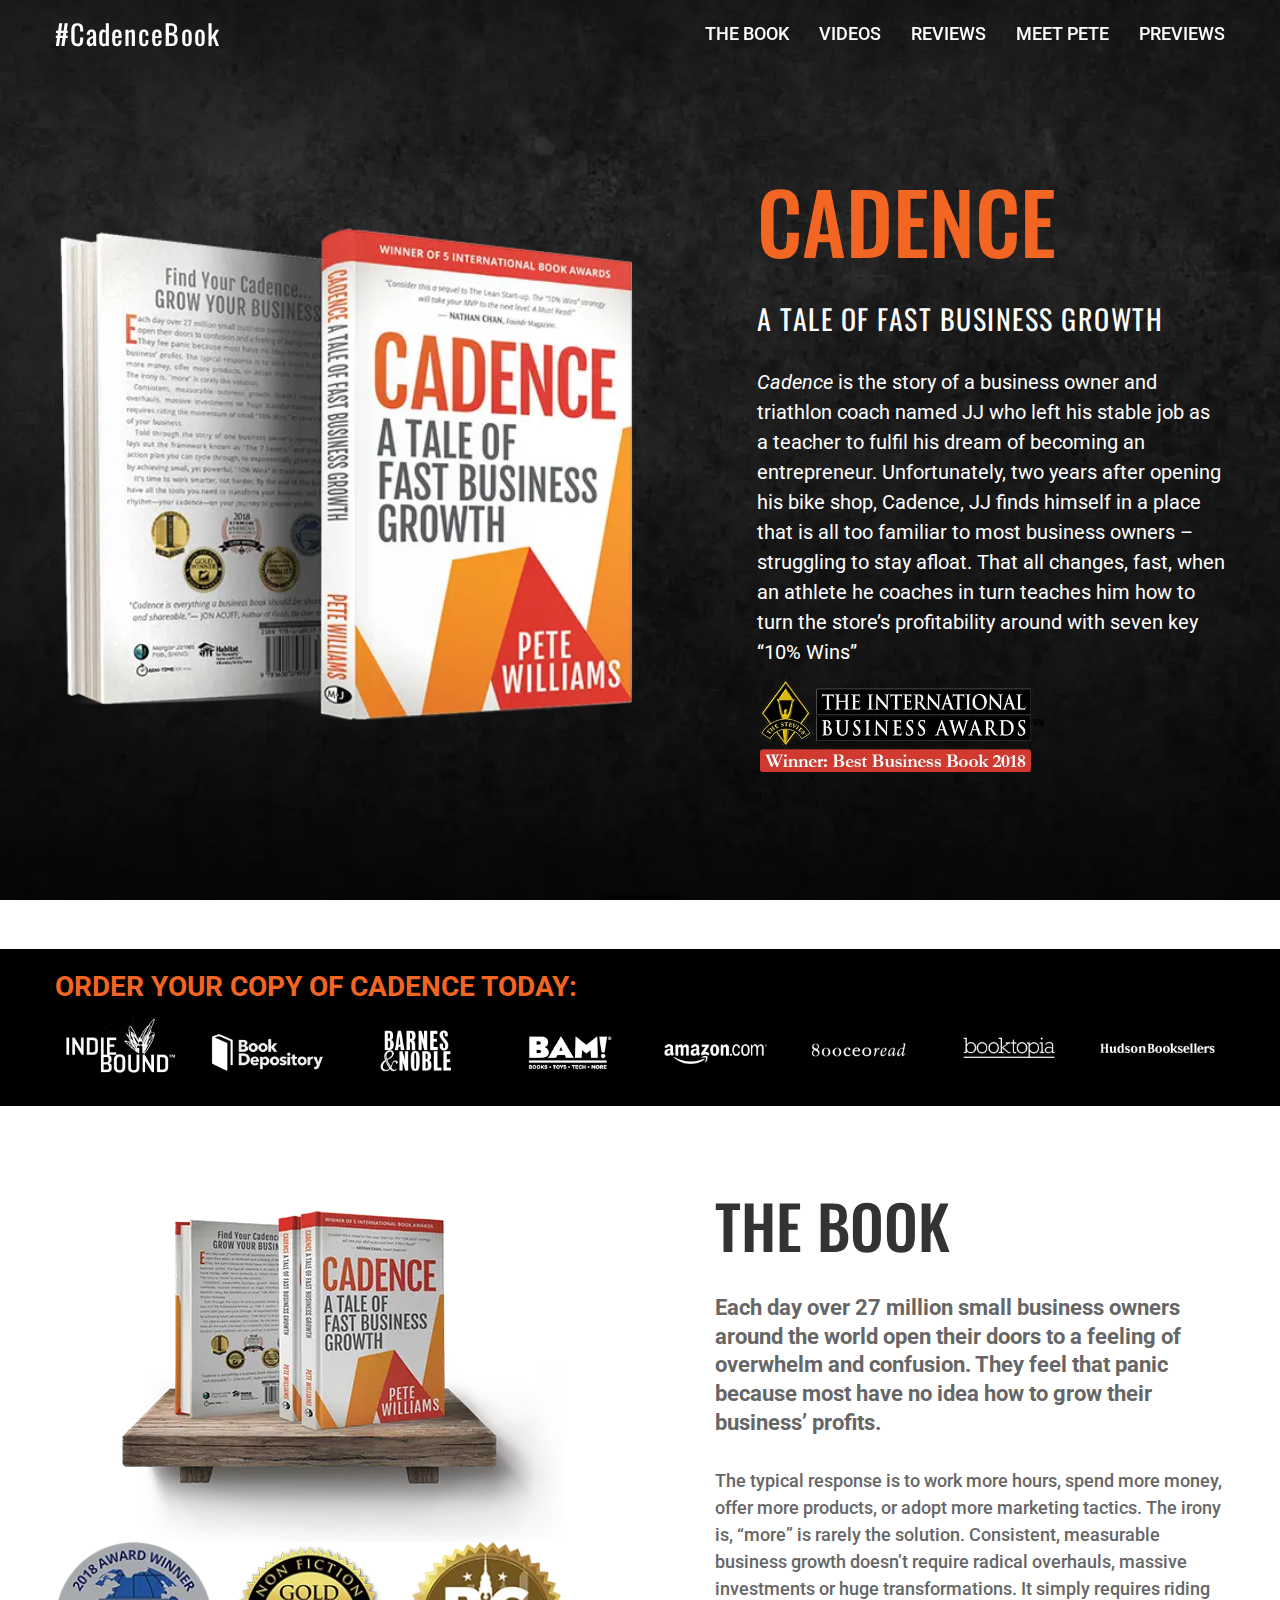
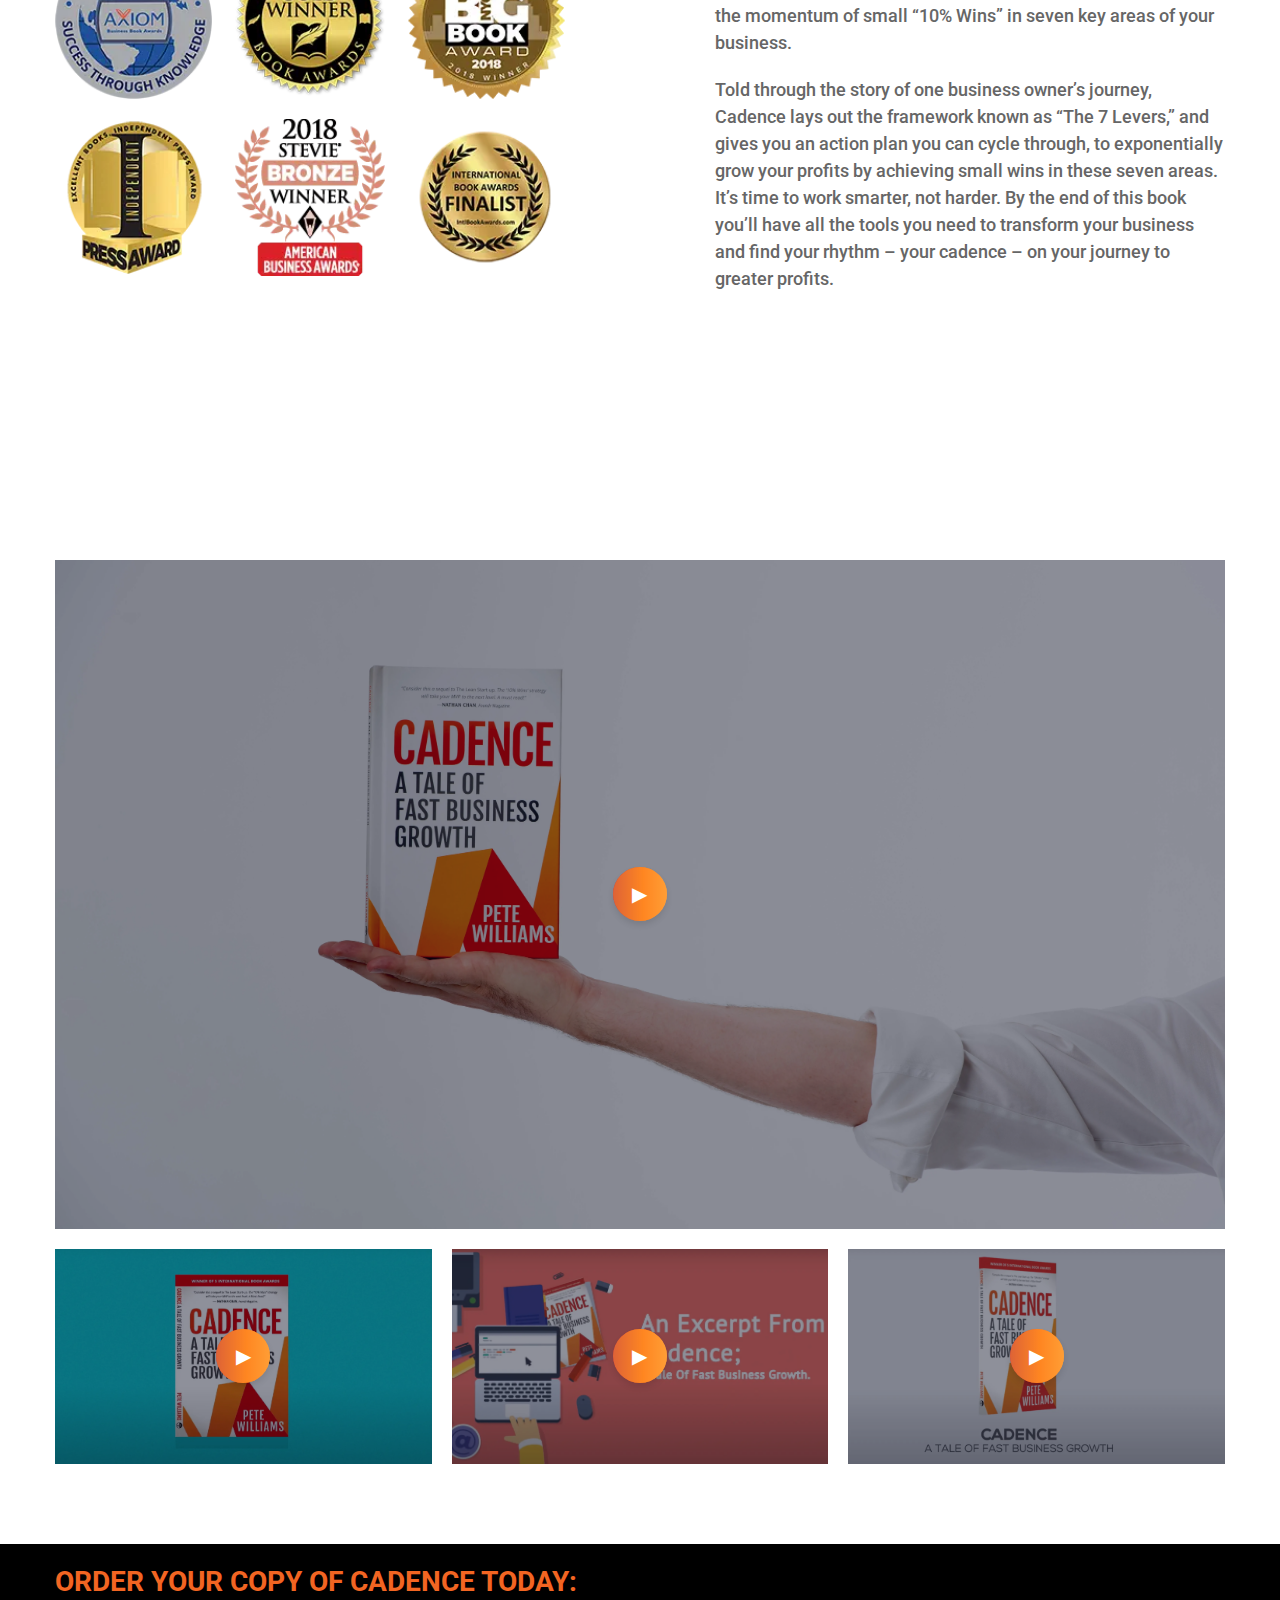
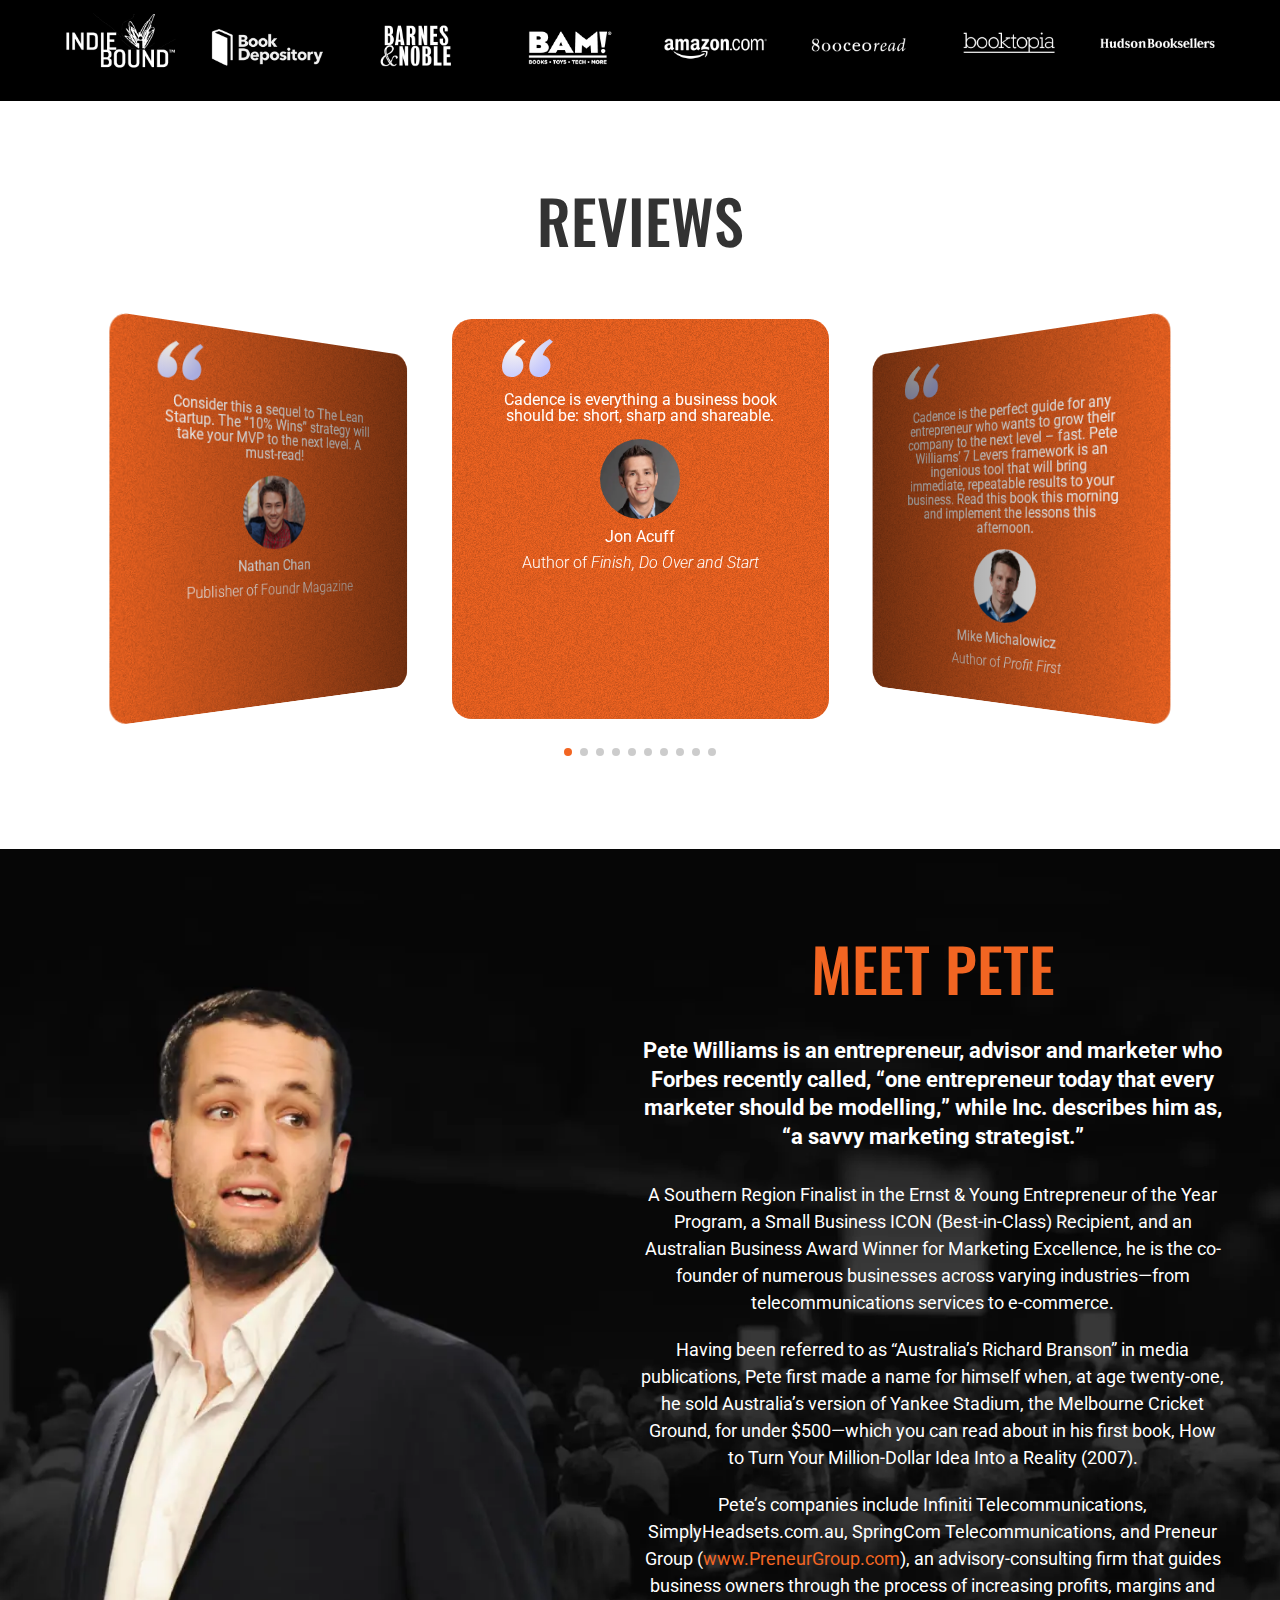
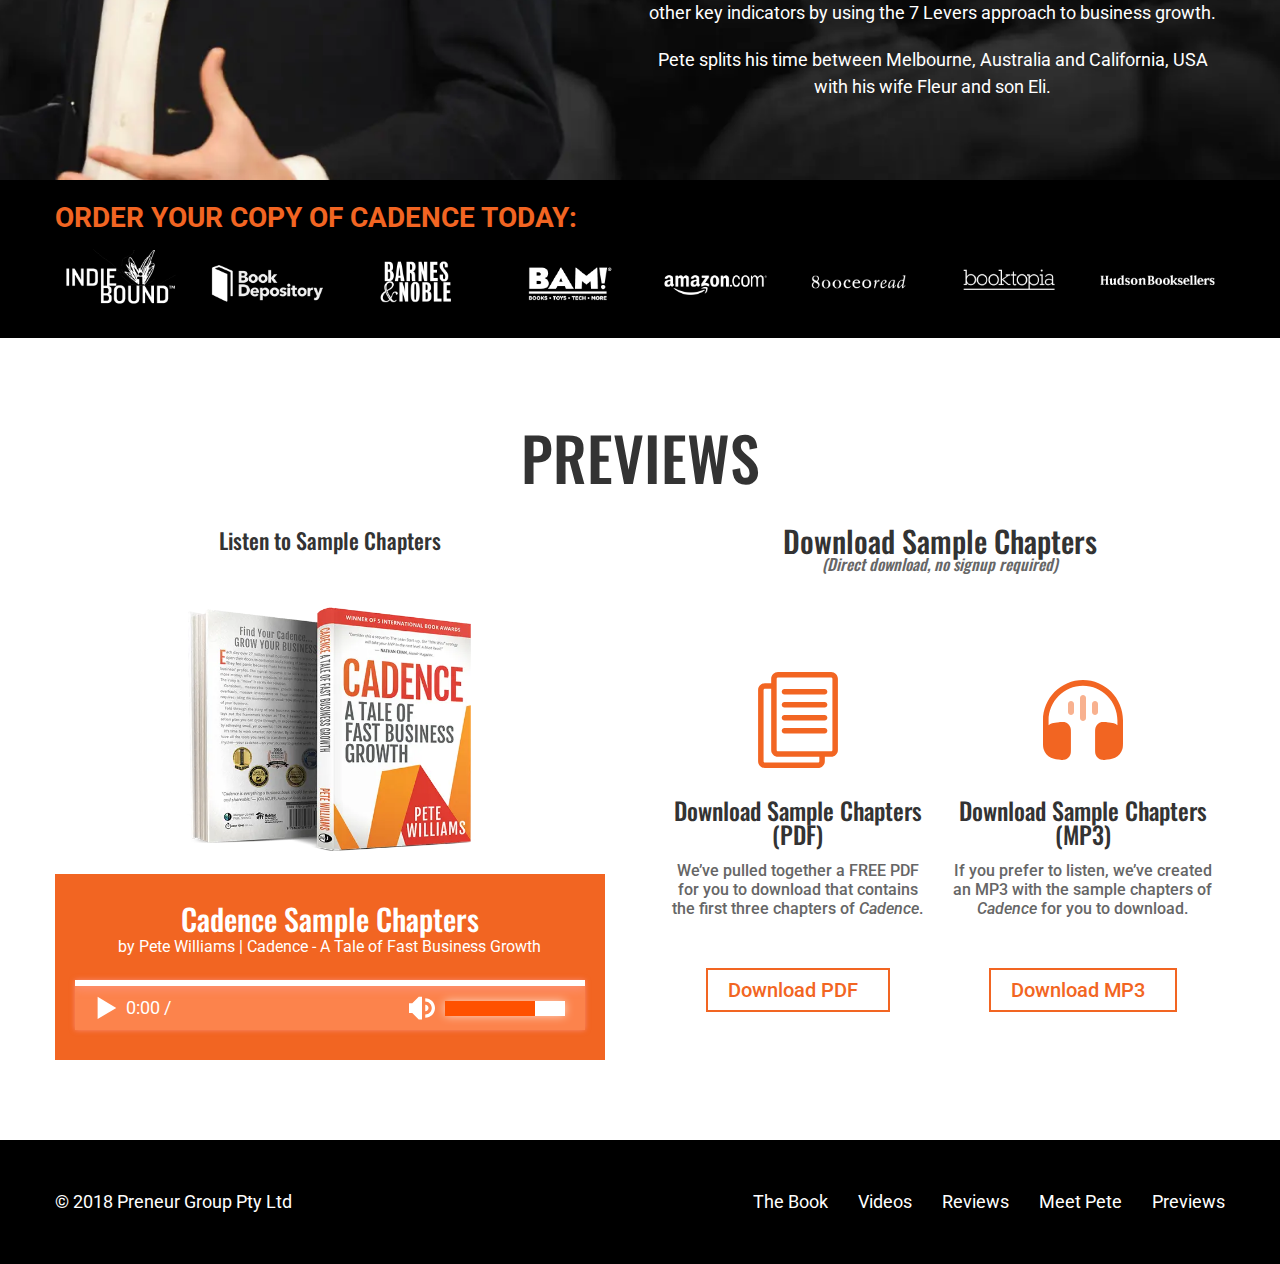
==== commit 6bd1bd14: "Add files via upload" ====
--- a/index.html
+++ b/index.html
@@ -5,10 +5,8 @@
 	<title>Cadence | A Tale of Fast Business Growth by Pete Williams</title>
 	<meta charset="UTF-8">
 	<meta name="format-detection" content="telephone=no">
-	<!-- <style>body{opacity: 0;}</style> -->
-	<link rel="stylesheet" href="css/style.min.css?_v=20250119202142">
+	<link rel="stylesheet" href="css/style.min.css?_v=20250124131725">
 	<link rel="shortcut icon" href="favicon.ico">
-	<!-- <meta name="robots" content="noindex, nofollow"> -->
 	<meta name="viewport" content="width=device-width, initial-scale=1.0">
 </head>
 
@@ -38,10 +36,10 @@
 							<li class="menu__item"><a href="#" data-goto-header data-goto=".videos" class="menu__link">Videos</a></li>
 							<li class="menu__item"><a href="#" data-goto-header data-goto=".reviews" class="menu__link">Reviews</a></li>
 							<li class="menu__item"><a href="#" data-goto-header data-goto=".about-author" class="menu__link">Meet Pete</a></li>
-							<li class="menu__item"><a href="#" class="menu__link">Extra Materials</a></li>
+							<li class="menu__item"><a href="#" data-goto-header data-goto=".previews" class="menu__link">Previews</a></li>
 						</ul>
 					</nav>
-					<button type="button" class="menu__icon icon-menu"><span></span></button>
+					<button type="button" class="menu__icon icon-menu" aria-label="Open/Closed menu"><span></span></button>
 				</div>
 			</div>
 		</header>
@@ -55,11 +53,11 @@
 							<p><cite>Cadence</cite> is the story of a business owner and triathlon coach named JJ who left his stable job as a teacher to fulfil his dream of becoming an entrepreneur. Unfortunately, two years after opening his bike shop, Cadence, JJ finds himself in a place that is all too familiar to most business owners – struggling to stay afloat. That all changes, fast, when an athlete he coaches in turn teaches him how to turn the store’s profitability around with seven key “10% Wins”</p>
 						</div>
 						<div class="hero__award">
-							<img src="img/hero/award.webp" alt="Image">
+							<img src="img/hero/award.webp" alt="The International Business Awards logo with the text 'Winner: Best Business Book 2018.'">
 						</div>
 					</div>
 					<div class="hero__img" data-da=".hero__content,767.98,2">
-						<img src="img/hero/hero__img.webp" alt="Image">
+						<img src="img/hero/hero__img.webp" alt="Book cover of 'Cadence: A Tale of Fast Business Growth,' featuring dynamic graphics symbolizing rapid success and innovation.">
 					</div>
 				</div>
 			</section>
@@ -69,42 +67,42 @@
 					<ul class="where-buy__items">
 						<li class="where-buy__item">
 							<a href="https://bookshop.org/p/books/cadence-a-tale-of-fast-business-growth-pete-williams/6420267?ean=9781683509479&ref=https%3A%2F%2Fwww.cadencebook.com%2F&source=IndieBound&title=" target="_blank">
-								<img src="img/hero/where_buy/01.webp" alt="Image">
+								<img src="img/hero/where_buy/01.webp" alt="Indie Bound logo.">
 							</a>
 						</li>
 						<li class="where-buy__item">
 							<a href="#" target="_blank">
-								<img src="img/hero/where_buy/02.webp" alt="Image">
+								<img src="img/hero/where_buy/02.webp" alt="Book Depository logo.">
 							</a>
 						</li>
 						<li class="where-buy__item">
 							<a href="https://www.barnesandnoble.com/w/cadence-pete-williams/1127552533?cjdata=MXxZfDB8WXww&ean=9781683509479&st=AFF&SID=Barnes+%26+Noble&2sid=Preneur+Group_8528383_NA&sourceId=AFFPreneur+Group&cjevent=63b22f08d59a11ef837dc03b0a18b8fc&dpid=tekz25v83" target="_blank">
-								<img src="img/hero/where_buy/03.webp" alt="Image">
+								<img src="img/hero/where_buy/03.webp" alt="Barnes&Noble logo.">
 							</a>
 						</li>
 						<li class="where-buy__item">
 							<a href="https://www.booksamillion.com/p/Cadence/Pete-Williams/9781683509479?id=7169691661464" target="_blank">
-								<img src="img/hero/where_buy/04.webp" alt="Image">
+								<img src="img/hero/where_buy/04.webp" alt="BAM logo.">
 							</a>
 						</li>
 						<li class="where-buy__item">
 							<a href="https://www.amazon.com/Cadence-Tale-Fast-Business-Growth/dp/1683509471/ref=as_li_ss_tl?ie=UTF8&linkCode=sl1&tag=prenemarke-20&linkId=56edcaf1fa52c20e5b1875f33172c4cc&language=en_US" target="_blank">
-								<img src="img/hero/where_buy/05.webp" alt="Image">
+								<img src="img/hero/where_buy/05.webp" alt="Amazon logo.">
 							</a>
 						</li>
 						<li class="where-buy__item">
 							<a href="https://www.porchlightbooks.com/product/cadence-a-tale-of-fast-business-growth--pete-williams" target="_blank">
-								<img src="img/hero/where_buy/06.webp" alt="Image">
+								<img src="img/hero/where_buy/06.webp" alt="Porchlight Book logo.">
 							</a>
 						</li>
 						<li class="where-buy__item">
 							<a href="https://www.booktopia.com.au/cadence-pete-williams/book/9781683509479.html?SUBID1=&SUBID2=&clickid=3q21bzVnGxyKUYQxaA2JC0TpUksx3cVUtXjV0U0&bk_source_id=1198332&utm_campaign=Pete%20Williams&utm_medium=affiliate&utm_source=APD&bk_source=APD" target="_blank">
-								<img src="img/hero/where_buy/07.webp" alt="Image">
+								<img src="img/hero/where_buy/07.webp" alt="Booktopia logo.">
 							</a>
 						</li>
 						<li class="where-buy__item">
 							<a href="#" target="_blank">
-								<img src="img/hero/where_buy/08.webp" alt="Image">
+								<img src="img/hero/where_buy/08.webp" alt="HudsonBooksellers logo.">
 							</a>
 						</li>
 					</ul>
@@ -126,11 +124,11 @@
 						</div>
 						<div class="book__awards">
 							<img src="img/book/book_award_01.webp" alt="Axiom Business Book Awards 2018 medal with the text 'Success Through Knowledge.'">
-							<img src="img/book/book_award_02.webp" alt="Independent Press Award medal with the text 'Excellence in Books.'">
+							<img src="img/book/book_award_02.webp" alt="A gold winner badge representing excellence in non-fiction book awards.">
 							<img src="img/book/book_award_03.webp" alt="Big Book Award 2018 medal.">
-							<img src="img/book/book_award_04.webp" alt="Axiom Business Book Awards 2018 medal with the text 'Success Through Knowledge.'">
-							<img src="img/book/book_award_05.webp" alt="Independent Press Award medal with the text 'Excellence in Books.'">
-							<img src="img/book/book_award_06.webp" alt="Big Book Award 2018 medal.">
+							<img src="img/book/book_award_04.webp" alt="Independent Press Award medal with the text 'Excellence in Books.'">
+							<img src="img/book/book_award_05.webp" alt="A close-up of Steve's bronze award, showcasing its intricate design and gleaming surface.">
+							<img src="img/book/book_award_06.webp" alt="Image depicting a prestigious international book awards finalist, showcasing excellence in literature and creativity.">
 						</div>
 					</div>
 				</div>
@@ -139,8 +137,8 @@
 				<div class="videos__container">
 					<h2 class="videos__title title">Videos</h2>
 					<div class="videos__media">
-						<button type="button" class="videos__button" data-popup="#video" data-popup-youtube="k3pqwc2i2yo">
-							<img src="img/videos/01.webp" alt="Image">
+						<button type="button" aria-label="Open video popup" class="videos__button" data-popup="#video" data-popup-youtube="k3pqwc2i2yo">
+							<img src="img/videos/01.webp" alt="A person holding a book titled 'Cadence,' showcasing the cover design and their engaged expression.">
 							<span class="play-button">
 								<span class="waves"></span>
 								<span class="waves"></span>
@@ -148,8 +146,8 @@
 								<span class="icon">▶</span>
 							</span>
 						</button>
-						<button type="button" class="videos__button" data-popup="#video" data-popup-youtube="QCN4Pnuq520">
-							<img src="img/videos/02.webp" alt="Image">
+						<button type="button" aria-label="Open video popup" class="videos__button" data-popup="#video" data-popup-youtube="QCN4Pnuq520">
+							<img src="img/videos/02.webp" alt=" Book cover for 'Cadence: A Tale of Fast Business Growth,' featuring dynamic graphics symbolizing rapid success and innovation.">
 							<span class="play-button">
 								<span class="waves"></span>
 								<span class="waves"></span>
@@ -157,8 +155,8 @@
 								<span class="icon">▶</span>
 							</span>
 						</button>
-						<button type="button" class="videos__button" data-popup="#video" data-popup-youtube="0Ig_WzNZ4Wc">
-							<img src="img/videos/03.webp" alt="Image">
+						<button type="button" aria-label="Open video popup" class="videos__button" data-popup="#video" data-popup-youtube="0Ig_WzNZ4Wc">
+							<img src="img/videos/03.webp" alt="An image depicting a unique moment that disrupts the regular rhythm or flow of cadence in a creative context.">
 							<span class="play-button">
 								<span class="waves"></span>
 								<span class="waves"></span>
@@ -166,8 +164,8 @@
 								<span class="icon">▶</span>
 							</span>
 						</button>
-						<button type="button" class="videos__button" data-popup="#video" data-popup-youtube="iTcpQixaMVI">
-							<img src="img/videos/04.webp" alt="Image">
+						<button type="button" aria-label="Open video popup" class="videos__button" data-popup="#video" data-popup-youtube="iTcpQixaMVI">
+							<img src="img/videos/04.webp" alt="A book cover featuring the title 'Cadence: A Tale of Fast Business Growth' with a dynamic and modern design.">
 							<span class="play-button">
 								<span class="waves"></span>
 								<span class="waves"></span>
@@ -184,42 +182,42 @@
 					<ul class="where-buy__items">
 						<li class="where-buy__item">
 							<a href="https://bookshop.org/p/books/cadence-a-tale-of-fast-business-growth-pete-williams/6420267?ean=9781683509479&ref=https%3A%2F%2Fwww.cadencebook.com%2F&source=IndieBound&title=" target="_blank">
-								<img src="img/hero/where_buy/01.webp" alt="Image">
+								<img src="img/hero/where_buy/01.webp" alt="Indie Bound logo.">
 							</a>
 						</li>
 						<li class="where-buy__item">
 							<a href="#" target="_blank">
-								<img src="img/hero/where_buy/02.webp" alt="Image">
+								<img src="img/hero/where_buy/02.webp" alt="Book Depository logo.">
 							</a>
 						</li>
 						<li class="where-buy__item">
 							<a href="https://www.barnesandnoble.com/w/cadence-pete-williams/1127552533?cjdata=MXxZfDB8WXww&ean=9781683509479&st=AFF&SID=Barnes+%26+Noble&2sid=Preneur+Group_8528383_NA&sourceId=AFFPreneur+Group&cjevent=63b22f08d59a11ef837dc03b0a18b8fc&dpid=tekz25v83" target="_blank">
-								<img src="img/hero/where_buy/03.webp" alt="Image">
+								<img src="img/hero/where_buy/03.webp" alt="Barnes&Noble logo.">
 							</a>
 						</li>
 						<li class="where-buy__item">
 							<a href="https://www.booksamillion.com/p/Cadence/Pete-Williams/9781683509479?id=7169691661464" target="_blank">
-								<img src="img/hero/where_buy/04.webp" alt="Image">
+								<img src="img/hero/where_buy/04.webp" alt="BAM logo.">
 							</a>
 						</li>
 						<li class="where-buy__item">
 							<a href="https://www.amazon.com/Cadence-Tale-Fast-Business-Growth/dp/1683509471/ref=as_li_ss_tl?ie=UTF8&linkCode=sl1&tag=prenemarke-20&linkId=56edcaf1fa52c20e5b1875f33172c4cc&language=en_US" target="_blank">
-								<img src="img/hero/where_buy/05.webp" alt="Image">
+								<img src="img/hero/where_buy/05.webp" alt="Amazon logo.">
 							</a>
 						</li>
 						<li class="where-buy__item">
 							<a href="https://www.porchlightbooks.com/product/cadence-a-tale-of-fast-business-growth--pete-williams" target="_blank">
-								<img src="img/hero/where_buy/06.webp" alt="Image">
+								<img src="img/hero/where_buy/06.webp" alt="Porchlight Book logo.">
 							</a>
 						</li>
 						<li class="where-buy__item">
 							<a href="https://www.booktopia.com.au/cadence-pete-williams/book/9781683509479.html?SUBID1=&SUBID2=&clickid=3q21bzVnGxyKUYQxaA2JC0TpUksx3cVUtXjV0U0&bk_source_id=1198332&utm_campaign=Pete%20Williams&utm_medium=affiliate&utm_source=APD&bk_source=APD" target="_blank">
-								<img src="img/hero/where_buy/07.webp" alt="Image">
+								<img src="img/hero/where_buy/07.webp" alt="Booktopia logo.">
 							</a>
 						</li>
 						<li class="where-buy__item">
 							<a href="#" target="_blank">
-								<img src="img/hero/where_buy/08.webp" alt="Image">
+								<img src="img/hero/where_buy/08.webp" alt="HudsonBooksellers logo.">
 							</a>
 						</li>
 					</ul>
@@ -238,7 +236,7 @@
 									</div>
 									<div class="reviews__info info-reviews">
 										<div class="info-reviews__photo">
-											<img src="img/reviews/01.webp" alt="Image">
+											<img src="img/reviews/01.webp" alt="Person in a red shirt and dark jacket, standing outdoors.">
 										</div>
 										<div class="info-reviews__author">Nathan Chan</div>
 										<div class="info-reviews__about-author">Publisher of Foundr Magazine</div>
@@ -247,7 +245,7 @@
 							</div>
 							<div class="reviews__slide swiper-slide">
 								<div class="reviews__content">
-									<img src="img/reviews/quote_icon.svg" class="reviews__icon" alt="Image">
+									<img src="img/reviews/quote_icon.svg" class="reviews__icon" alt="Person in a white shirt and dark blazer, standing against a gray background.">
 									<div class="reviews__text text">
 										<blockquote>Cadence is everything a business book should be: short, sharp and shareable.</blockquote>
 									</div>
@@ -268,7 +266,7 @@
 									</div>
 									<div class="reviews__info info-reviews">
 										<div class="info-reviews__photo">
-											<img src="img/reviews/03.webp" alt="Image">
+											<img src="img/reviews/03.webp" alt="Person in a white shirt and blue sweater, standing against a white background.">
 										</div>
 										<div class="info-reviews__author">Mike Michalowicz</div>
 										<div class="info-reviews__about-author">Author of <cite>Profit First</cite></div>
@@ -283,7 +281,7 @@
 									</div>
 									<div class="reviews__info info-reviews">
 										<div class="info-reviews__photo">
-											<img src="img/reviews/04.webp" alt="Image">
+											<img src="img/reviews/04.webp" alt="Person in a white shirt and dark blazer, standing against a blue background.">
 										</div>
 										<div class="info-reviews__author">Robert Allen</div>
 										<div class="info-reviews__about-author">Author of <cite>One Minute Millionaire</cite> and <cite>Multiple Streams of Income</cite></div>
@@ -298,7 +296,7 @@
 									</div>
 									<div class="reviews__info info-reviews">
 										<div class="info-reviews__photo">
-											<img src="img/reviews/05.webp" alt="Image">
+											<img src="img/reviews/05.webp" alt="Person in a dark shirt, standing against a white background.">
 										</div>
 										<div class="info-reviews__author">Doug O’Brien</div>
 										<div class="info-reviews__about-author">Author of <cite>Step Up to Mastery</cite> and <cite>The User’s Guide to Sleight of Mouth</cite></div>
@@ -313,7 +311,7 @@
 									</div>
 									<div class="reviews__info info-reviews">
 										<div class="info-reviews__photo">
-											<img src="img/reviews/06.webp" alt="Image">
+											<img src="img/reviews/06.webp" alt="Person in a dark shirt, standing against a blurred background.">
 										</div>
 										<div class="info-reviews__author">Tim Reid</div>
 										<div class="info-reviews__about-author">Host of <cite>The Small Business Big Marketing Show</cite></div>
@@ -328,7 +326,7 @@
 									</div>
 									<div class="reviews__info info-reviews">
 										<div class="info-reviews__photo">
-											<img src="img/reviews/07.webp" alt="Image">
+											<img src="img/reviews/07.webp" alt="Person in a white shirt, standing against a white background.">
 										</div>
 										<div class="info-reviews__author">Dr. Nicole Lipkin</div>
 										<div class="info-reviews__about-author">Author of <cite>What Keeps Leaders Up at Night</cite></div>
@@ -343,7 +341,7 @@
 									</div>
 									<div class="reviews__info info-reviews">
 										<div class="info-reviews__photo">
-											<img src="img/reviews/08.webp" alt="Image">
+											<img src="img/reviews/08.webp" alt="Person in a white shirt and dark blazer, standing against a white background.">
 										</div>
 										<div class="info-reviews__author">Alfred Deakin</div>
 										<div class="info-reviews__about-author">Professor Mike Ewing Executive Dean, Faculty of Business Law. Deakin University</div>
@@ -358,7 +356,7 @@
 									</div>
 									<div class="reviews__info info-reviews">
 										<div class="info-reviews__photo">
-											<img src="img/reviews/09.webp" alt="Image">
+											<img src="img/reviews/09.webp" alt="Person in a pink and white checkered shirt, standing against a white background.">
 										</div>
 										<div class="info-reviews__author">Scott Pape</div>
 										<div class="info-reviews__about-author">The Barefoot Investor</div>
@@ -373,7 +371,7 @@
 									</div>
 									<div class="reviews__info info-reviews">
 										<div class="info-reviews__photo">
-											<img src="img/reviews/10.webp" alt="Image">
+											<img src="img/reviews/10.webp" alt="Person in a blue shirt, standing outdoors.">
 										</div>
 										<div class="info-reviews__author">David Jenyns</div>
 										<div class="info-reviews__about-author">Author of <cite>Authority Content</cite></div>
@@ -390,7 +388,7 @@
 					<div class="about-author__content">
 						<h2 class="about-author__title title">Meet Pete</h2>
 						<div class="about-author__img">
-							<img src="img/meet_pete/photo.webp" alt="Image">
+							<img src="img/meet_pete/photo.webp" alt="A smiling man seated atop a large stack of books, exuding confidence in a white background.">
 						</div>
 						<p class="about-author__subtitle subtitle">Pete Williams is an entrepreneur, advisor and marketer who Forbes recently called, <q>one entrepreneur today that every marketer should be modelling,</q> while Inc. describes him as, <q>a savvy marketing strategist.</q></p>
 						<div class="about-author__text text">
@@ -408,50 +406,144 @@
 					<ul class="where-buy__items">
 						<li class="where-buy__item">
 							<a href="https://bookshop.org/p/books/cadence-a-tale-of-fast-business-growth-pete-williams/6420267?ean=9781683509479&ref=https%3A%2F%2Fwww.cadencebook.com%2F&source=IndieBound&title=" target="_blank">
-								<img src="img/hero/where_buy/01.webp" alt="Image">
+								<img src="img/hero/where_buy/01.webp" alt="Indie Bound logo.">
 							</a>
 						</li>
 						<li class="where-buy__item">
 							<a href="#" target="_blank">
-								<img src="img/hero/where_buy/02.webp" alt="Image">
+								<img src="img/hero/where_buy/02.webp" alt="Book Depository logo.">
 							</a>
 						</li>
 						<li class="where-buy__item">
 							<a href="https://www.barnesandnoble.com/w/cadence-pete-williams/1127552533?cjdata=MXxZfDB8WXww&ean=9781683509479&st=AFF&SID=Barnes+%26+Noble&2sid=Preneur+Group_8528383_NA&sourceId=AFFPreneur+Group&cjevent=63b22f08d59a11ef837dc03b0a18b8fc&dpid=tekz25v83" target="_blank">
-								<img src="img/hero/where_buy/03.webp" alt="Image">
+								<img src="img/hero/where_buy/03.webp" alt="Barnes&Noble logo.">
 							</a>
 						</li>
 						<li class="where-buy__item">
 							<a href="https://www.booksamillion.com/p/Cadence/Pete-Williams/9781683509479?id=7169691661464" target="_blank">
-								<img src="img/hero/where_buy/04.webp" alt="Image">
+								<img src="img/hero/where_buy/04.webp" alt="BAM logo.">
 							</a>
 						</li>
 						<li class="where-buy__item">
 							<a href="https://www.amazon.com/Cadence-Tale-Fast-Business-Growth/dp/1683509471/ref=as_li_ss_tl?ie=UTF8&linkCode=sl1&tag=prenemarke-20&linkId=56edcaf1fa52c20e5b1875f33172c4cc&language=en_US" target="_blank">
-								<img src="img/hero/where_buy/05.webp" alt="Image">
+								<img src="img/hero/where_buy/05.webp" alt="Amazon logo.">
 							</a>
 						</li>
 						<li class="where-buy__item">
 							<a href="https://www.porchlightbooks.com/product/cadence-a-tale-of-fast-business-growth--pete-williams" target="_blank">
-								<img src="img/hero/where_buy/06.webp" alt="Image">
+								<img src="img/hero/where_buy/06.webp" alt="Porchlight Book logo.">
 							</a>
 						</li>
 						<li class="where-buy__item">
 							<a href="https://www.booktopia.com.au/cadence-pete-williams/book/9781683509479.html?SUBID1=&SUBID2=&clickid=3q21bzVnGxyKUYQxaA2JC0TpUksx3cVUtXjV0U0&bk_source_id=1198332&utm_campaign=Pete%20Williams&utm_medium=affiliate&utm_source=APD&bk_source=APD" target="_blank">
-								<img src="img/hero/where_buy/07.webp" alt="Image">
+								<img src="img/hero/where_buy/07.webp" alt="Booktopia logo.">
 							</a>
 						</li>
 						<li class="where-buy__item">
 							<a href="#" target="_blank">
-								<img src="img/hero/where_buy/08.webp" alt="Image">
+								<img src="img/hero/where_buy/08.webp" alt="HudsonBooksellers logo.">
 							</a>
 						</li>
 					</ul>
+				</div>
+			</section>
+			<section class="page__previews previews">
+				<div class="previews__container">
+					<h2 class="previews__title title">Previews</h2>
+					<div class="previews__body">
+						<div class="previews__item listen">
+							<h3 class="listen__subtitle subtitle">Listen to Sample Chapters</h3>
+							<div class="listen__img">
+								<img src="img/previews/book.webp" alt="Book cover of 'Cadence: A Tale of Fast Business Growth,' featuring dynamic graphics and bold typography that convey success.">
+							</div>
+							<div class="listen__audio audio">
+								<h4 class="audio__title">Cadence Sample Chapters</h4>
+								<div class="audio__info">by Pete Williams | <cite>Cadence - A Tale of Fast Business Growth</cite></div>
+								<div class="audio-player">
+									<div class="timeline">
+										<div class="progress"></div>
+									</div>
+									<div class="controls">
+										<div class="play-container">
+											<div class="toggle-play play"></div>
+										</div>
+										<div class="time">
+											<div class="current">0:00</div>
+											<div class="divider">/</div>
+											<div class="length"></div>
+										</div>
+										<div class="volume-container">
+											<div class="volume-button">
+												<svg class="volume-full" viewBox="0 0 16 16" fill="#fff" xmlns="http://www.w3.org/2000/svg">
+													<g stroke-width="0"></g>
+													<g stroke-linecap="round" stroke-linejoin="round"></g>
+													<g>
+														<path d="M6 1H8V15H6L2 11H0V5H2L6 1Z" fill="#fff"></path>
+														<path d="M14 8C14 5.79086 12.2091 4 10 4V2C13.3137 2 16 4.68629 16 8C16 11.3137 13.3137 14 10 14V12C12.2091 12 14 10.2091 14 8Z" fill="#fff"></path>
+														<path d="M12 8C12 9.10457 11.1046 10 10 10V6C11.1046 6 12 6.89543 12 8Z" fill="#fff"></path>
+													</g>
+												</svg>
+												<svg class="volume-stop" viewBox="0 0 16 16" fill="none" xmlns="http://www.w3.org/2000/svg">
+													<g stroke-width="0"></g>
+													<g stroke-linecap="round" stroke-linejoin="round"></g>
+													<g>
+														<path d="M16 16H13L8 9.84615V15H6L2 11H0V5H2L3.13793 3.86207L0 0H3L16 16Z" fill="#ffffff"></path>
+														<path d="M15.0867 11.1836C15.6654 10.2609 16 9.16952 16 8C16 4.68629 13.3137 2 10 2V4C12.2091 4 14 5.79086 14 8C14 8.52747 13.8979 9.03109 13.7124 9.49218L15.0867 11.1836Z" fill="#ffffff"></path>
+													</g>
+												</svg>
+											</div>
+											<div class="volume-slider">
+												<div class="volume-percentage"></div>
+											</div>
+										</div>
+									</div>
+								</div>
+								<audio src="img/previews/audio.mp3" controls></audio>
+							</div>
+						</div>
+						<div class="previews__item download">
+							<h3 class="download__subtitle">Download Sample Chapters <span>(Direct download, no signup required)</span></h3>
+							<div class="download__items">
+								<div class="download__item item-download">
+									<a href="https://7levers.s3.amazonaws.com/cadence/Cadence-Pete-Williams-Sample-Chapters.pdf" target="_blank" class="item-download__icon">
+										<img src="img/previews/chapters_icon.svg" alt="Image">
+									</a>
+									<a href="https://7levers.s3.amazonaws.com/cadence/Cadence-Pete-Williams-Sample-Chapters.pdf" target="_blank">
+										<h4 class="item-download__title">Download Sample Chapters (PDF)</h4>
+									</a>
+									<div class="item-download__text">
+										<p>We’ve pulled together a FREE PDF for you to download that contains the first three chapters of <cite>Cadence</cite>.</p>
+									</div>
+									<a href="https://7levers.s3.amazonaws.com/cadence/Cadence-Pete-Williams-Sample-Chapters.pdf" target="_blank" class="item-download__button button">Download PDF</a>
+								</div>
+								<div class="download__item item-download">
+									<a href="https://7levers.s3.amazonaws.com/cadence/Cadence-Pete-Williams-Sample-Chapters.mp3" target="_blank" class="item-download__icon">
+										<img src="img/previews/headphones_icon.svg" alt="Image">
+									</a>
+									<a href="https://7levers.s3.amazonaws.com/cadence/Cadence-Pete-Williams-Sample-Chapters.mp3" target="_blank">
+										<h4 class="item-download__title">Download Sample Chapters (MP3)</h4>
+									</a>
+									<div class="item-download__text">
+										<p>If you prefer to listen, we’ve created an MP3 with the sample chapters of <cite>Cadence</cite> for you to download.</p>
+									</div>
+									<a href="https://7levers.s3.amazonaws.com/cadence/Cadence-Pete-Williams-Sample-Chapters.mp3" class="item-download__button button" target="_blank">Download MP3</a>
+								</div>
+							</div>
+						</div>
+					</div>
 				</div>
 			</section>
 		</main>
 		<footer class="footer">
 			<div class="footer__container">
+				<p class="footer__copy">© 2018 Preneur Group Pty Ltd</p>
+				<ul class="footer__menu menu-footer">
+					<li class="menu-footer__item"><a href="#" data-goto-header data-goto=".book" class="menu-footer__link">The Book</a></li>
+					<li class="menu-footer__item"><a href="#" data-goto-header data-goto=".videos" class="menu-footer__link">Videos</a></li>
+					<li class="menu-footer__item"><a href="#" data-goto-header data-goto=".reviews" class="menu-footer__link">Reviews</a></li>
+					<li class="menu-footer__item"><a href="#" data-goto-header data-goto=".about-author" class="menu-footer__link">Meet Pete</a></li>
+					<li class="menu-footer__item"><a href="#" data-goto-header data-goto=".previews" class="menu-footer__link">Previews</a></li>
+				</ul>
 			</div>
 		</footer>
 	</div>
@@ -582,7 +674,7 @@
 			preloader();
 		</script>
 	</div>
-	<script src="js/app.min.js?_v=20250119202142"></script>
+	<script src="js/app.min.js?_v=20250124131725"></script>
 </body>
 
 </html>--- a/css/style.min.css
+++ b/css/style.min.css
@@ -1 +1 @@
-@import url(https://fonts.googleapis.com/css?family=Oswald:regular,500,700&display=swap);@import url(https://fonts.googleapis.com/css?family=Roboto:300,regular,500,700&display=swap);:root{--bg-primary:#f26522;--bg-accent:#FFFFFF;--text-primary:#666666;--text-secondary:#333333;--text-accent:#f26522;--text-inverse:#FFFFFF}*{padding:0;margin:0;border:0}*,*::after,*::before{box-sizing:border-box}*::after,*::before{display:inline-block}body,html{height:100%;min-width:320px}body{color:var(--text-primary);line-height:1;font-family:Roboto;font-size:1rem;-ms-text-size-adjust:100%;-moz-text-size-adjust:100%;-webkit-text-size-adjust:100%;-webkit-font-smoothing:antialiased;-moz-osx-font-smoothing:grayscale}button,input,textarea{font-family:Roboto;font-size:inherit;line-height:inherit;color:inherit;background-color:rgba(0,0,0,0)}input,textarea{width:100%}label{display:inline-block}button,option,select{cursor:pointer}a{display:inline-block;color:inherit;text-decoration:none}ul li{list-style:none}img{vertical-align:top}h1,h2,h3,h4,h5,h6{font-weight:inherit;font-size:inherit}.lock body{overflow:hidden;touch-action:none;-ms-scroll-chaining:none;overscroll-behavior:none}.wrapper{min-height:100%;display:flex;flex-direction:column;overflow:hidden}@supports (overflow:clip){.wrapper{overflow:clip}}.wrapper>main{flex:1 1 auto}.wrapper>*{min-width:0}[class*=__container]{max-width:75rem;margin:0 auto;padding:0 .9375rem}[class*="--gc"]{display:grid;min-width:0;grid-template-columns:.9375rem 1fr minmax(auto,73.125rem) 1fr .9375rem}[class*="--gc"]>*{min-width:0;grid-column:3/4}.menu__list{display:flex;align-items:center;flex-wrap:wrap;-webkit-column-gap:1.875rem;-moz-column-gap:1.875rem;column-gap:1.875rem;row-gap:.3125rem}.menu__link{color:var(--text-inverse);position:relative;text-transform:uppercase;font-weight:500;line-height:1.4}.menu__link::after{content:"";position:absolute;bottom:0;left:50%;-webkit-transform:translateX(-50%);transform:translateX(-50%);width:0;height:.1875rem;background-color:var(--bg-primary);transition:width .3s linear}.icon-menu{display:none}body::after{content:"";background-color:rgba(0,0,0,.5);position:fixed;width:100%;height:100%;top:0;left:0;opacity:0;transition:opacity .8s ease 0s;pointer-events:none;z-index:149}.popup-show body::after{opacity:1}.popup{position:fixed;top:0;left:0;bottom:0;right:0;padding:30px 10px;transition:visibility .8s ease 0s;visibility:hidden;pointer-events:none}.popup_show{z-index:150;visibility:visible;overflow:auto;pointer-events:auto}.popup_show .popup__content{visibility:visible;-webkit-transform:scale(1);transform:scale(1)}.popup__wrapper{flex-direction:column;min-height:100%;flex:1 1 auto;width:100%;display:flex;justify-content:center;align-items:center}.popup__content{visibility:hidden;-webkit-transform:scale(0);transform:scale(0);transition:-webkit-transform .3s ease 0s;transition:transform .3s ease 0s;transition:transform .3s ease 0s,-webkit-transform .3s ease 0s;background-color:#eee;padding:20px;width:100%;max-width:900px;border-radius:20px}.lock .popup__content{visibility:visible}.popup__text iframe{width:100%;min-height:80vh}.ibg{width:100%;height:100%;-o-object-fit:cover;object-fit:cover}.ibg--top{-o-object-position:top;object-position:top}.ibg--bottom{-o-object-position:bottom;object-position:bottom}.ibg--left{-o-object-position:left;object-position:left}.ibg--right{-o-object-position:right;object-position:right}.ibg--contain{-o-object-fit:contain;object-fit:contain}.title{font-family:Oswald;text-transform:uppercase;line-height:1.3;color:var(--text-secondary);font-weight:500}.subtitle{font-weight:700;line-height:1.3}.text p{font-weight:500;line-height:1.5}.text p:not(:last-child){-webkit-margin-after:1.25rem;margin-block-end:1.25rem}.play-button{display:block;z-index:2;position:absolute;top:50%;left:50%;-webkit-transform:translate(-50%,-50%) scale(1);transform:translate(-50%,-50%) scale(1);aspect-ratio:1;display:flex;justify-content:center;align-items:center;background:linear-gradient(90deg,#9e034f .1%,#ff6b11 55.74%,#ffca61 116.5%);border-radius:50%;box-shadow:0 .25rem .375rem rgba(0,0,0,.1);cursor:pointer;transition:-webkit-transform .3s;transition:transform .3s;transition:transform .3s,-webkit-transform .3s}.icon{display:block;position:absolute;font-size:1.25rem;color:var(--bg-accent);z-index:10;transition:color .3s}.waves{display:block;position:absolute;width:100%;height:100%;background-color:rgba(255,148,42,.3);border-radius:50%;-webkit-animation:wave 2s infinite ease-out;animation:wave 2s infinite ease-out}.waves:nth-child(2){-webkit-animation-delay:.5s;animation-delay:.5s}.waves:nth-child(3){-webkit-animation-delay:1s;animation-delay:1s}@-webkit-keyframes wave{0%{-webkit-transform:scale(1);transform:scale(1);opacity:.8}100%{-webkit-transform:scale(3);transform:scale(3);opacity:0}}@keyframes wave{0%{-webkit-transform:scale(1);transform:scale(1);opacity:.8}100%{-webkit-transform:scale(3);transform:scale(3);opacity:0}}.header{position:fixed;top:0;left:0;width:100%;z-index:50;padding-block:1.25rem}.header._header-scroll{background-color:rgba(0,0,0,.6980392157)}.header__container{display:flex;justify-content:space-between;align-items:center;-webkit-column-gap:.625rem;-moz-column-gap:.625rem;column-gap:.625rem}.header__logo{color:var(--text-inverse);font-family:Oswald;letter-spacing:.08125rem;position:relative;z-index:5;font-size:1.75rem}.page__hero{-webkit-padding-before:9.375rem;padding-block-start:9.375rem}.hero{position:relative;background:url(../img/hero/hero__bg.webp) center/cover fixed no-repeat}.hero__container{color:var(--text-inverse);display:flex;flex-direction:row-reverse;align-items:center;justify-content:space-between;gap:1.25rem}.hero__content{padding-block:1.25rem;flex:0 1 40%}.hero__content *:last-child{-webkit-margin-after:0;margin-block-end:0}.hero__img{flex:0 0 50%;aspect-ratio:510/444}.hero__img img{width:100%;height:100%;-o-object-fit:cover;object-fit:cover}.hero__title{font-family:Oswald;color:var(--text-accent);text-transform:uppercase;line-height:1.2;font-weight:500;-webkit-margin-after:.3125rem;margin-block-end:.3125rem}.hero__subtitle{text-transform:uppercase;color:var(--text-inverse);letter-spacing:.09375rem;line-height:1.3;font-family:Oswald}.hero__text{color:var(--text-inverse)}.hero__text:not(:last-child){-webkit-margin-after:.625rem;margin-block-end:.625rem}.hero__text p{line-height:1.5}.hero__text p:not(:last-child){-webkit-margin-after:.625rem;margin-block-end:.625rem}.hero__award{max-width:18.125rem;aspect-ratio:510/179}.hero__award img{width:100%;height:100%;-o-object-fit:contain;object-fit:contain}.where-buy{background-color:#000;padding:1.25rem .9375rem}.where-buy__body{max-width:73.125rem;margin-inline:auto}.where-buy__title{color:var(--text-accent);position:relative;z-index:5;text-transform:uppercase;font-weight:700;line-height:1.3}.where-buy__title:not(:last-child){-webkit-margin-after:.3125rem;margin-block-end:.3125rem}.where-buy__items{position:relative;z-index:5;display:grid;grid-template-columns:repeat(auto-fit,minmax(8.125rem,1fr));align-items:center;gap:.625rem}.where-buy__item a{transition:-webkit-transform .3s;transition:transform .3s;transition:transform .3s,-webkit-transform .3s}.where-buy__item img{width:100%;height:100%;-o-object-fit:contain;object-fit:contain}.book{background:url(../img/book/book_bg.webp) center/cover fixed no-repeat}.book__container{display:flex;flex-direction:row-reverse;align-items:center;gap:1.25rem}.book__content{flex:1 0 43.589744%}.book__images{flex:1 0 43.589744%;display:grid;text-align:center;justify-content:center}.book__images img{width:100%;height:100%;-o-object-fit:contain;object-fit:contain}.book__image{max-width:31.875rem;aspect-ratio:510/340;justify-self:center}.book__awards{display:grid;gap:1.25rem;grid-template-columns:repeat(3,1fr)}.videos{background:url(../img/videos/videos_bg.webp) center/cover fixed no-repeat}.videos__title{color:var(--text-inverse);text-align:center}.videos__media{display:grid;grid-template-columns:repeat(3,1fr);gap:1.25rem}.videos__media button{position:relative}.videos__media button::after{content:"";position:absolute;top:0;left:0;width:100%;height:100%;background-color:rgba(0,5,28,.4431372549)}.videos__media button img{width:100%;aspect-ratio:700/400;height:100%;-o-object-fit:cover;object-fit:cover}.reviews{background:url(../img/book/book_bg.webp) center/cover fixed no-repeat}.reviews__title{text-align:center}.reviews__content{color:var(--text-inverse);display:grid;row-gap:.9375rem;justify-content:center;text-align:center}.swiper-wrapper{padding-block:1.875rem}.swiper-wrapper:not(:last-child){-webkit-margin-after:1.25rem;margin-block-end:1.25rem}.swiper-slide{background:url(../img/reviews/review_bg.webp) center/cover no-repeat,var(--bg-primary);padding:1.25rem 3.125rem;border-radius:1.25rem;overflow:hidden}.info-reviews{display:grid;row-gap:.625rem}.info-reviews__photo{justify-self:center;width:5rem;aspect-ratio:1;border-radius:50%;overflow:hidden}.info-reviews__photo img{width:100%;height:100%;-o-object-fit:cover;object-fit:cover}.info-reviews__about-author{font-weight:300}.about-author{background:url(../img/meet_pete/meet_pete_bg.webp) center/cover no-repeat}.about-author__content{color:var(--text-inverse);text-align:center}.about-author__img{max-width:25rem;margin-inline:auto;aspect-ratio:566/695}.about-author__img img{width:100%;height:100%;-o-object-fit:contain;object-fit:contain}.about-author__title{color:var(--text-accent)}.about-author__text p{font-weight:400}.about-author__text p a{color:var(--text-accent);transition:color .3s}.swiper{overflow:hidden}.swiper-initialized{touch-action:pan-y}.swiper-wrapper{width:100%;height:100%;box-sizing:content-box;display:flex;position:relative}.swiper-vertical .swiper-wrapper{flex-direction:column}.swiper-autoheight .swiper-wrapper{align-items:flex-start}.swiper-initialized .swiper-slide{flex-shrink:0}.swiper-android .swiper-slide,.swiper-android .swiper-wrapper{-webkit-transform:translate3d(0,0,0);transform:translate3d(0,0,0)}.swiper-button-lock{display:none!important}@font-face{font-family:swiper-icons;src:url("data:application/font-woff;charset=utf-8;base64, [base64]//wADZ2x5ZgAAAywAAADMAAAD2MHtryVoZWFkAAABbAAAADAAAAA2E2+eoWhoZWEAAAGcAAAAHwAAACQC9gDzaG10eAAAAigAAAAZAAAArgJkABFsb2NhAAAC0AAAAFoAAABaFQAUGG1heHAAAAG8AAAAHwAAACAAcABAbmFtZQAAA/gAAAE5AAACXvFdBwlwb3N0AAAFNAAAAGIAAACE5s74hXjaY2BkYGAAYpf5Hu/j+W2+MnAzMYDAzaX6QjD6/4//Bxj5GA8AuRwMYGkAPywL13jaY2BkYGA88P8Agx4j+/8fQDYfA1AEBWgDAIB2BOoAeNpjYGRgYNBh4GdgYgABEMnIABJzYNADCQAACWgAsQB42mNgYfzCOIGBlYGB0YcxjYGBwR1Kf2WQZGhhYGBiYGVmgAFGBiQQkOaawtDAoMBQxXjg/wEGPcYDDA4wNUA2CCgwsAAAO4EL6gAAeNpj2M0gyAACqxgGNWBkZ2D4/wMA+xkDdgAAAHjaY2BgYGaAYBkGRgYQiAHyGMF8FgYHIM3DwMHABGQrMOgyWDLEM1T9/w8UBfEMgLzE////P/5//f/V/xv+r4eaAAeMbAxwIUYmIMHEgKYAYjUcsDAwsLKxc3BycfPw8jEQA/[base64]/uznmfPFBNODM2K7MTQ45YEAZqGP81AmGGcF3iPqOop0r1SPTaTbVkfUe4HXj97wYE+yNwWYxwWu4v1ugWHgo3S1XdZEVqWM7ET0cfnLGxWfkgR42o2PvWrDMBSFj/IHLaF0zKjRgdiVMwScNRAoWUoH78Y2icB/yIY09An6AH2Bdu/UB+yxopYshQiEvnvu0dURgDt8QeC8PDw7Fpji3fEA4z/PEJ6YOB5hKh4dj3EvXhxPqH/SKUY3rJ7srZ4FZnh1PMAtPhwP6fl2PMJMPDgeQ4rY8YT6Gzao0eAEA409DuggmTnFnOcSCiEiLMgxCiTI6Cq5DZUd3Qmp10vO0LaLTd2cjN4fOumlc7lUYbSQcZFkutRG7g6JKZKy0RmdLY680CDnEJ+UMkpFFe1RN7nxdVpXrC4aTtnaurOnYercZg2YVmLN/d/gczfEimrE/fs/bOuq29Zmn8tloORaXgZgGa78yO9/cnXm2BpaGvq25Dv9S4E9+5SIc9PqupJKhYFSSl47+Qcr1mYNAAAAeNptw0cKwkAAAMDZJA8Q7OUJvkLsPfZ6zFVERPy8qHh2YER+3i/BP83vIBLLySsoKimrqKqpa2hp6+jq6RsYGhmbmJqZSy0sraxtbO3sHRydnEMU4uR6yx7JJXveP7WrDycAAAAAAAH//wACeNpjYGRgYOABYhkgZgJCZgZNBkYGLQZtIJsFLMYAAAw3ALgAeNolizEKgDAQBCchRbC2sFER0YD6qVQiBCv/H9ezGI6Z5XBAw8CBK/m5iQQVauVbXLnOrMZv2oLdKFa8Pjuru2hJzGabmOSLzNMzvutpB3N42mNgZGBg4GKQYzBhYMxJLMlj4GBgAYow/P/PAJJhLM6sSoWKfWCAAwDAjgbRAAB42mNgYGBkAIIbCZo5IPrmUn0hGA0AO8EFTQAA");font-weight:400;font-style:normal}:root{--swiper-theme-color:#007aff}.swiper{margin-left:auto;margin-right:auto;position:relative;overflow:hidden;list-style:none;padding:0;z-index:1}.swiper-vertical>.swiper-wrapper{flex-direction:column}.swiper-wrapper{position:relative;width:100%;height:100%;z-index:1;display:grid;grid-auto-flow:column;transition-property:-webkit-transform;transition-property:transform;transition-property:transform,-webkit-transform;box-sizing:content-box}.swiper-android .swiper-slide,.swiper-wrapper{-webkit-transform:translate3d(0,0,0);transform:translate3d(0,0,0)}.swiper-pointer-events{touch-action:pan-y}.swiper-pointer-events.swiper-vertical{touch-action:pan-x}.swiper-slide{width:100%;height:100%;position:relative;transition-property:-webkit-transform;transition-property:transform;transition-property:transform,-webkit-transform}.swiper-slide-invisible-blank{visibility:hidden}.swiper-autoheight,.swiper-autoheight .swiper-slide{height:auto}.swiper-autoheight .swiper-wrapper{align-items:flex-start;transition-property:height,-webkit-transform;transition-property:transform,height;transition-property:transform,height,-webkit-transform}.swiper-3d,.swiper-3d.swiper-css-mode .swiper-wrapper{-webkit-perspective:1200px;perspective:1200px}.swiper-3d .swiper-cube-shadow,.swiper-3d .swiper-slide,.swiper-3d .swiper-slide-shadow,.swiper-3d .swiper-slide-shadow-bottom,.swiper-3d .swiper-slide-shadow-left,.swiper-3d .swiper-slide-shadow-right,.swiper-3d .swiper-slide-shadow-top,.swiper-3d .swiper-wrapper{-webkit-transform-style:preserve-3d;transform-style:preserve-3d}.swiper-3d .swiper-slide-shadow,.swiper-3d .swiper-slide-shadow-bottom,.swiper-3d .swiper-slide-shadow-left,.swiper-3d .swiper-slide-shadow-right,.swiper-3d .swiper-slide-shadow-top{position:absolute;left:0;top:0;width:100%;height:100%;pointer-events:none;z-index:10}.swiper-3d .swiper-slide-shadow{background:rgba(0,0,0,.15)}.swiper-3d .swiper-slide-shadow-left{background-image:linear-gradient(to left,rgba(0,0,0,.5),rgba(0,0,0,0))}.swiper-3d .swiper-slide-shadow-right{background-image:linear-gradient(to right,rgba(0,0,0,.5),rgba(0,0,0,0))}.swiper-3d .swiper-slide-shadow-top{background-image:linear-gradient(to top,rgba(0,0,0,.5),rgba(0,0,0,0))}.swiper-3d .swiper-slide-shadow-bottom{background-image:linear-gradient(to bottom,rgba(0,0,0,.5),rgba(0,0,0,0))}.swiper-css-mode>.swiper-wrapper{overflow:auto;scrollbar-width:none;-ms-overflow-style:none}.swiper-css-mode>.swiper-wrapper::-webkit-scrollbar{display:none}.swiper-css-mode>.swiper-wrapper>.swiper-slide{scroll-snap-align:start start}.swiper-horizontal.swiper-css-mode>.swiper-wrapper{-ms-scroll-snap-type:x mandatory;scroll-snap-type:x mandatory}.swiper-vertical.swiper-css-mode>.swiper-wrapper{-ms-scroll-snap-type:y mandatory;scroll-snap-type:y mandatory}.swiper-centered>.swiper-wrapper::before{content:"";flex-shrink:0;order:9999}.swiper-centered.swiper-horizontal>.swiper-wrapper>.swiper-slide:first-child{-webkit-margin-start:var(--swiper-centered-offset-before);margin-inline-start:var(--swiper-centered-offset-before)}.swiper-centered.swiper-horizontal>.swiper-wrapper::before{height:100%;min-height:1px;width:var(--swiper-centered-offset-after)}.swiper-centered.swiper-vertical>.swiper-wrapper>.swiper-slide:first-child{-webkit-margin-before:var(--swiper-centered-offset-before);margin-block-start:var(--swiper-centered-offset-before)}.swiper-centered.swiper-vertical>.swiper-wrapper::before{width:100%;min-width:1px;height:var(--swiper-centered-offset-after)}.swiper-centered>.swiper-wrapper>.swiper-slide{scroll-snap-align:center center}.swiper-virtual.swiper-css-mode .swiper-wrapper::after{content:"";position:absolute;left:0;top:0;pointer-events:none}.swiper-virtual.swiper-css-mode.swiper-horizontal .swiper-wrapper::after{height:1px;width:var(--swiper-virtual-size)}.swiper-virtual.swiper-css-mode.swiper-vertical .swiper-wrapper::after{width:1px;height:var(--swiper-virtual-size)}:root{--swiper-navigation-size:44px}.swiper-button-next,.swiper-button-prev{position:absolute;top:50%;width:calc(var(--swiper-navigation-size)/44*27);height:var(--swiper-navigation-size);margin-top:calc(0px - var(--swiper-navigation-size)/ 2);z-index:10;cursor:pointer;display:flex;align-items:center;justify-content:center;color:var(--swiper-navigation-color,var(--swiper-theme-color))}.swiper-button-next.swiper-button-disabled,.swiper-button-prev.swiper-button-disabled{opacity:.35;cursor:auto;pointer-events:none}.swiper-button-next:after,.swiper-button-prev:after{font-family:swiper-icons;font-size:var(--swiper-navigation-size);letter-spacing:0;text-transform:none;font-variant:initial;line-height:1}.swiper-button-prev,.swiper-rtl .swiper-button-next{left:10px;right:auto}.swiper-button-prev:after,.swiper-rtl .swiper-button-next:after{content:"prev"}.swiper-button-next,.swiper-rtl .swiper-button-prev{right:10px;left:auto}.swiper-button-next:after,.swiper-rtl .swiper-button-prev:after{content:"next"}.swiper-button-lock{display:none}.swiper-pagination{position:absolute;text-align:center;transition:.3s opacity;-webkit-transform:translate3d(0,0,0);transform:translate3d(0,0,0);z-index:10}.swiper-pagination.swiper-pagination-hidden{opacity:0}.swiper-horizontal>.swiper-pagination-bullets,.swiper-pagination-bullets.swiper-pagination-horizontal,.swiper-pagination-custom,.swiper-pagination-fraction{bottom:10px;left:0;width:100%}.swiper-pagination-bullets-dynamic{overflow:hidden;font-size:0}.swiper-pagination-bullets-dynamic .swiper-pagination-bullet{-webkit-transform:scale(.33);transform:scale(.33);position:relative}.swiper-pagination-bullets-dynamic .swiper-pagination-bullet-active{-webkit-transform:scale(1);transform:scale(1)}.swiper-pagination-bullets-dynamic .swiper-pagination-bullet-active-main{-webkit-transform:scale(1);transform:scale(1)}.swiper-pagination-bullets-dynamic .swiper-pagination-bullet-active-prev{-webkit-transform:scale(.66);transform:scale(.66)}.swiper-pagination-bullets-dynamic .swiper-pagination-bullet-active-prev-prev{-webkit-transform:scale(.33);transform:scale(.33)}.swiper-pagination-bullets-dynamic .swiper-pagination-bullet-active-next{-webkit-transform:scale(.66);transform:scale(.66)}.swiper-pagination-bullets-dynamic .swiper-pagination-bullet-active-next-next{-webkit-transform:scale(.33);transform:scale(.33)}.swiper-pagination-bullet{width:var(--swiper-pagination-bullet-width,var(--swiper-pagination-bullet-size,8px));height:var(--swiper-pagination-bullet-height,var(--swiper-pagination-bullet-size,8px));display:inline-block;border-radius:50%;background:var(--swiper-pagination-bullet-inactive-color,#000);opacity:var(--swiper-pagination-bullet-inactive-opacity,.2)}button.swiper-pagination-bullet{border:none;margin:0;padding:0;box-shadow:none;-webkit-appearance:none;appearance:none}.swiper-pagination-clickable .swiper-pagination-bullet{cursor:pointer}.swiper-pagination-bullet:only-child{display:none!important}.swiper-pagination-bullet-active{opacity:var(--swiper-pagination-bullet-opacity,1);background:var(--swiper-pagination-color,var(--bg-primary))}.swiper-pagination-vertical.swiper-pagination-bullets,.swiper-vertical>.swiper-pagination-bullets{right:10px;top:50%;-webkit-transform:translate3d(0,-50%,0);transform:translate3d(0,-50%,0)}.swiper-pagination-vertical.swiper-pagination-bullets .swiper-pagination-bullet,.swiper-vertical>.swiper-pagination-bullets .swiper-pagination-bullet{margin:var(--swiper-pagination-bullet-vertical-gap,6px) 0;display:block}.swiper-pagination-vertical.swiper-pagination-bullets.swiper-pagination-bullets-dynamic,.swiper-vertical>.swiper-pagination-bullets.swiper-pagination-bullets-dynamic{top:50%;-webkit-transform:translateY(-50%);transform:translateY(-50%);width:8px}.swiper-pagination-vertical.swiper-pagination-bullets.swiper-pagination-bullets-dynamic .swiper-pagination-bullet,.swiper-vertical>.swiper-pagination-bullets.swiper-pagination-bullets-dynamic .swiper-pagination-bullet{display:inline-block;transition:.2s transform,.2s top}.swiper-horizontal>.swiper-pagination-bullets .swiper-pagination-bullet,.swiper-pagination-horizontal.swiper-pagination-bullets .swiper-pagination-bullet{margin:0 var(--swiper-pagination-bullet-horizontal-gap,4px)}.swiper-horizontal>.swiper-pagination-bullets.swiper-pagination-bullets-dynamic,.swiper-pagination-horizontal.swiper-pagination-bullets.swiper-pagination-bullets-dynamic{left:50%;-webkit-transform:translateX(-50%);transform:translateX(-50%);white-space:nowrap}.swiper-horizontal>.swiper-pagination-bullets.swiper-pagination-bullets-dynamic .swiper-pagination-bullet,.swiper-pagination-horizontal.swiper-pagination-bullets.swiper-pagination-bullets-dynamic .swiper-pagination-bullet{transition:.2s transform,.2s left}.swiper-horizontal.swiper-rtl>.swiper-pagination-bullets-dynamic .swiper-pagination-bullet{transition:.2s transform,.2s right}.swiper-pagination-progressbar{background:rgba(0,0,0,.25);position:absolute}.swiper-pagination-progressbar .swiper-pagination-progressbar-fill{background:var(--swiper-pagination-color,var(--swiper-theme-color));position:absolute;left:0;top:0;width:100%;height:100%;-webkit-transform:scale(0);transform:scale(0);-webkit-transform-origin:left top;transform-origin:left top}.swiper-rtl .swiper-pagination-progressbar .swiper-pagination-progressbar-fill{-webkit-transform-origin:right top;transform-origin:right top}.swiper-horizontal>.swiper-pagination-progressbar,.swiper-pagination-progressbar.swiper-pagination-horizontal,.swiper-pagination-progressbar.swiper-pagination-vertical.swiper-pagination-progressbar-opposite,.swiper-vertical>.swiper-pagination-progressbar.swiper-pagination-progressbar-opposite{width:100%;height:4px;left:0;top:0}.swiper-horizontal>.swiper-pagination-progressbar.swiper-pagination-progressbar-opposite,.swiper-pagination-progressbar.swiper-pagination-horizontal.swiper-pagination-progressbar-opposite,.swiper-pagination-progressbar.swiper-pagination-vertical,.swiper-vertical>.swiper-pagination-progressbar{width:4px;height:100%;left:0;top:0}.swiper-pagination-lock{display:none}.swiper-scrollbar{border-radius:10px;position:relative;-ms-touch-action:none;background:rgba(0,0,0,.1)}.swiper-horizontal>.swiper-scrollbar{position:absolute;left:1%;bottom:3px;z-index:50;height:5px;width:98%}.swiper-vertical>.swiper-scrollbar{position:absolute;right:3px;top:1%;z-index:50;width:5px;height:98%}.swiper-scrollbar-drag{height:100%;width:100%;position:relative;background:rgba(0,0,0,.5);border-radius:10px;left:0;top:0}.swiper-scrollbar-cursor-drag{cursor:move}.swiper-scrollbar-lock{display:none}.swiper-zoom-container{width:100%;height:100%;display:flex;justify-content:center;align-items:center;text-align:center}.swiper-zoom-container>canvas,.swiper-zoom-container>img,.swiper-zoom-container>svg{max-width:100%;max-height:100%;-o-object-fit:contain;object-fit:contain}.swiper-slide-zoomed{cursor:move}.swiper-lazy-preloader{width:42px;height:42px;position:absolute;left:50%;top:50%;margin-left:-21px;margin-top:-21px;z-index:10;-webkit-transform-origin:50%;transform-origin:50%;-webkit-animation:swiper-preloader-spin 1s infinite linear;animation:swiper-preloader-spin 1s infinite linear;box-sizing:border-box;border:4px solid var(--swiper-preloader-color,var(--swiper-theme-color));border-radius:50%;border-top-color:transparent}.swiper-lazy-preloader-white{--swiper-preloader-color:#fff}.swiper-lazy-preloader-black{--swiper-preloader-color:#000}@-webkit-keyframes swiper-preloader-spin{100%{-webkit-transform:rotate(360deg);transform:rotate(360deg)}}@keyframes swiper-preloader-spin{100%{-webkit-transform:rotate(360deg);transform:rotate(360deg)}}.swiper .swiper-notification{position:absolute;left:0;top:0;pointer-events:none;opacity:0;z-index:-1000}.swiper-free-mode>.swiper-wrapper{transition-timing-function:ease-out;margin:0 auto}.swiper-grid>.swiper-wrapper{flex-wrap:wrap}.swiper-grid-column>.swiper-wrapper{flex-wrap:wrap;flex-direction:column}.swiper-fade.swiper-free-mode .swiper-slide{transition-timing-function:ease-out}.swiper-fade .swiper-slide{pointer-events:none;transition-property:opacity}.swiper-fade .swiper-slide .swiper-slide{pointer-events:none}.swiper-fade .swiper-slide-active,.swiper-fade .swiper-slide-active .swiper-slide-active{pointer-events:auto}.swiper-cube{overflow:visible}.swiper-cube .swiper-slide{pointer-events:none;-webkit-backface-visibility:hidden;backface-visibility:hidden;z-index:1;visibility:hidden;-webkit-transform-origin:0 0;transform-origin:0 0;width:100%;height:100%}.swiper-cube .swiper-slide .swiper-slide{pointer-events:none}.swiper-cube.swiper-rtl .swiper-slide{-webkit-transform-origin:100% 0;transform-origin:100% 0}.swiper-cube .swiper-slide-active,.swiper-cube .swiper-slide-active .swiper-slide-active{pointer-events:auto}.swiper-cube .swiper-slide-active,.swiper-cube .swiper-slide-next,.swiper-cube .swiper-slide-next+.swiper-slide,.swiper-cube .swiper-slide-prev{pointer-events:auto;visibility:visible}.swiper-cube .swiper-slide-shadow-bottom,.swiper-cube .swiper-slide-shadow-left,.swiper-cube .swiper-slide-shadow-right,.swiper-cube .swiper-slide-shadow-top{z-index:0;-webkit-backface-visibility:hidden;backface-visibility:hidden}.swiper-cube .swiper-cube-shadow{position:absolute;left:0;bottom:0;width:100%;height:100%;opacity:.6;z-index:0}.swiper-cube .swiper-cube-shadow:before{content:"";background:#000;position:absolute;left:0;top:0;bottom:0;right:0;-webkit-filter:blur(50px);filter:blur(50px)}.swiper-flip{overflow:visible}.swiper-flip .swiper-slide{pointer-events:none;-webkit-backface-visibility:hidden;backface-visibility:hidden;z-index:1}.swiper-flip .swiper-slide .swiper-slide{pointer-events:none}.swiper-flip .swiper-slide-active,.swiper-flip .swiper-slide-active .swiper-slide-active{pointer-events:auto}.swiper-flip .swiper-slide-shadow-bottom,.swiper-flip .swiper-slide-shadow-left,.swiper-flip .swiper-slide-shadow-right,.swiper-flip .swiper-slide-shadow-top{z-index:0;-webkit-backface-visibility:hidden;backface-visibility:hidden}.swiper-creative .swiper-slide{-webkit-backface-visibility:hidden;backface-visibility:hidden;overflow:hidden;transition-property:opacity,height,-webkit-transform;transition-property:transform,opacity,height;transition-property:transform,opacity,height,-webkit-transform}.swiper-cards{overflow:visible}.swiper-cards .swiper-slide{-webkit-transform-origin:center bottom;transform-origin:center bottom;-webkit-backface-visibility:hidden;backface-visibility:hidden;overflow:hidden}@media (min-width:47.99875em){.text p{font-size:1.125rem}.where-buy{align-self:end}.videos__media button:nth-child(1){grid-column:span 3}.videos__media button:nth-child(3) img{-o-object-position:right;object-position:right}.about-author__container{display:flex;align-items:center;justify-content:flex-end}.about-author__content{flex:0 0 50%}.about-author__img{display:none}}@media (min-width:75em){.menu__link{font-size:1.125rem}.title{font-size:3.75rem}.subtitle{font-size:1.375rem}.play-button{width:3.375rem}.page__hero{-webkit-padding-after:9.375rem;padding-block-end:9.375rem}.page__book{padding-block:5rem}.page__videos{padding-block:5rem}.page__reviews{padding-block:5rem}.page__about-author{padding-block:5rem}.hero__content *{-webkit-margin-after:1.875rem;margin-block-end:1.875rem}.hero__title{font-size:5.25rem}.hero__subtitle{font-size:1.75rem}.hero__text p{font-size:1.25rem}.where-buy__title{font-size:1.75rem}.book__container{-webkit-column-gap:9.375rem;-moz-column-gap:9.375rem;column-gap:9.375rem}.book__title:not(:last-child){-webkit-margin-after:1.875rem;margin-block-end:1.875rem}.book__subtitle:not(:last-child){-webkit-margin-after:1.875rem;margin-block-end:1.875rem}.videos__title:not(:last-child){-webkit-margin-after:1.875rem;margin-block-end:1.875rem}.reviews__title:not(:last-child){-webkit-margin-after:1.875rem;margin-block-end:1.875rem}.about-author__img:not(:last-child){-webkit-margin-after:1.875rem;margin-block-end:1.875rem}.about-author__title:not(:last-child){-webkit-margin-after:1.875rem;margin-block-end:1.875rem}.about-author__subtitle:not(:last-child){-webkit-margin-after:1.875rem;margin-block-end:1.875rem}}@media (max-width:20em){.title{font-size:2.625rem}.subtitle{font-size:1.125rem}.play-button{width:2.5rem}.page__hero{-webkit-padding-after:2.5rem;padding-block-end:2.5rem}.page__book{padding-block:2.5rem}.page__videos{padding-block:2.5rem}.page__reviews{padding-block:2.5rem}.page__about-author{padding-block:2.5rem}.hero__content *{-webkit-margin-after:.9375rem;margin-block-end:.9375rem}.hero__title{font-size:4.75rem}.hero__subtitle{font-size:1.125rem}.where-buy__title{font-size:1.25rem}.book__title:not(:last-child){-webkit-margin-after:.9375rem;margin-block-end:.9375rem}.book__subtitle:not(:last-child){-webkit-margin-after:.9375rem;margin-block-end:.9375rem}.videos__title:not(:last-child){-webkit-margin-after:.9375rem;margin-block-end:.9375rem}.reviews__title:not(:last-child){-webkit-margin-after:.9375rem;margin-block-end:.9375rem}.about-author__img:not(:last-child){-webkit-margin-after:.9375rem;margin-block-end:.9375rem}.about-author__title:not(:last-child){-webkit-margin-after:.9375rem;margin-block-end:.9375rem}.about-author__subtitle:not(:last-child){-webkit-margin-after:.9375rem;margin-block-end:.9375rem}}@media (max-width:62.06125em){.book__container{-webkit-column-gap:1.25rem;-moz-column-gap:1.25rem;column-gap:1.25rem}}@media (max-width:61.99875em){.book__container{flex-direction:column}.about-author{background-position:30% center}}@media (max-width:47.99875em){.menu__body{position:fixed;width:100%;height:100%;left:100%;top:0;overflow:auto;padding:9.375rem .9375rem 1.875rem .9375rem;background-color:var(--bg-primary);transition:left .3s}.menu__body::before{content:"";position:fixed;width:100%;height:4.375rem;background-color:var(--bg-primary);left:100%;top:0;transition:left .3s;z-index:2}.menu-open .menu__body{left:0}.menu-open .menu__body::before{left:0}.menu__list{flex-direction:column;align-items:flex-end;row-gap:2.375rem}.menu__link{font-size:1rem}.menu__link{font-size:2.125rem;text-align:right}.icon-menu{display:block;position:relative;width:1.875rem;height:1.125rem;z-index:5}.icon-menu span,.icon-menu::after,.icon-menu::before{content:"";transition:all .3s ease 0s;right:0;position:absolute;width:100%;height:.125rem;background-color:var(--text-inverse)}.icon-menu::before{top:0}.icon-menu::after{bottom:0}.icon-menu span{top:calc(50% - .0625rem)}.menu-open .icon-menu span{width:0}.menu-open .icon-menu::before{top:calc(50% - .0625rem);-webkit-transform:rotate(-45deg);transform:rotate(-45deg)}.menu-open .icon-menu::after{bottom:calc(50% - .0625rem);-webkit-transform:rotate(45deg);transform:rotate(45deg)}.hero{-webkit-margin-before:-5rem;margin-block-start:-5rem}.hero__container{flex-direction:column}.hero__content{text-align:center}.hero__text p{font-size:1rem}.hero__award{margin-inline:auto}.videos__media{grid-template-columns:1fr}.swiper-slide{height:auto}.about-author{background:url(../img/hero/hero__bg.webp) center/cover no-repeat}}@media (max-width:47.99875em)and (any-hover:none){.icon-menu{cursor:default}}@media (min-width:47.99875em)and (max-width:75em){.menu__link{font-size:clamp(1rem ,.7777938521rem + .4629415305vw ,1.125rem)}.hero__text p{font-size:clamp(1rem ,.5555877043rem + .925883061vw ,1.25rem)}}@media (min-width:20em)and (max-width:75em){.title{font-size:clamp(2.625rem ,2.2159090909rem + 2.0454545455vw ,3.75rem)}.subtitle{font-size:clamp(1.125rem ,1.0340909091rem + .4545454545vw ,1.375rem)}.play-button{width:clamp(2.5rem ,2.1818181818rem + 1.5909090909vw ,3.375rem)}.page__hero{-webkit-padding-after:clamp(2.5rem ,.0000000625rem + 12.5vw ,9.375rem);padding-block-end:clamp(2.5rem ,.0000000625rem + 12.5vw ,9.375rem)}.page__book{padding-block:clamp(2.5rem ,1.5909090909rem + 4.5454545455vw ,5rem)}.page__videos{padding-block:clamp(2.5rem ,1.5909090909rem + 4.5454545455vw ,5rem)}.page__reviews{padding-block:clamp(2.5rem ,1.5909090909rem + 4.5454545455vw ,5rem)}.page__about-author{padding-block:clamp(2.5rem ,1.5909090909rem + 4.5454545455vw ,5rem)}.hero__content *{-webkit-margin-after:clamp(.9375rem ,.5965909091rem + 1.7045454545vw ,1.875rem);margin-block-end:clamp(.9375rem ,.5965909091rem + 1.7045454545vw ,1.875rem)}.hero__title{font-size:clamp(4.75rem ,4.5681818182rem + .9090909091vw ,5.25rem)}.hero__subtitle{font-size:clamp(1.125rem ,.8977272727rem + 1.1363636364vw ,1.75rem)}.where-buy__title{font-size:clamp(1.25rem ,1.0681818182rem + .9090909091vw ,1.75rem)}.book__title:not(:last-child){-webkit-margin-after:clamp(.9375rem ,.5965909091rem + 1.7045454545vw ,1.875rem);margin-block-end:clamp(.9375rem ,.5965909091rem + 1.7045454545vw ,1.875rem)}.book__subtitle:not(:last-child){-webkit-margin-after:clamp(.9375rem ,.5965909091rem + 1.7045454545vw ,1.875rem);margin-block-end:clamp(.9375rem ,.5965909091rem + 1.7045454545vw ,1.875rem)}.videos__title:not(:last-child){-webkit-margin-after:clamp(.9375rem ,.5965909091rem + 1.7045454545vw ,1.875rem);margin-block-end:clamp(.9375rem ,.5965909091rem + 1.7045454545vw ,1.875rem)}.reviews__title:not(:last-child){-webkit-margin-after:clamp(.9375rem ,.5965909091rem + 1.7045454545vw ,1.875rem);margin-block-end:clamp(.9375rem ,.5965909091rem + 1.7045454545vw ,1.875rem)}.about-author__img:not(:last-child){-webkit-margin-after:clamp(.9375rem ,.5965909091rem + 1.7045454545vw ,1.875rem);margin-block-end:clamp(.9375rem ,.5965909091rem + 1.7045454545vw ,1.875rem)}.about-author__title:not(:last-child){-webkit-margin-after:clamp(.9375rem ,.5965909091rem + 1.7045454545vw ,1.875rem);margin-block-end:clamp(.9375rem ,.5965909091rem + 1.7045454545vw ,1.875rem)}.about-author__subtitle:not(:last-child){-webkit-margin-after:clamp(.9375rem ,.5965909091rem + 1.7045454545vw ,1.875rem);margin-block-end:clamp(.9375rem ,.5965909091rem + 1.7045454545vw ,1.875rem)}}@media (min-width:62.06125em)and (max-width:75em){.book__container{-webkit-column-gap:clamp(1.25rem ,-37.7218988504rem + 62.7958651338vw ,9.375rem);-moz-column-gap:clamp(1.25rem ,-37.7218988504rem + 62.7958651338vw ,9.375rem);column-gap:clamp(1.25rem ,-37.7218988504rem + 62.7958651338vw ,9.375rem)}}@media (any-hover:hover){.menu__link:hover::after{width:100%}.play-button:hover{-webkit-transform:translate(-50%,-50%) scale(1.03);transform:translate(-50%,-50%) scale(1.03)}.where-buy__item:hover a{-webkit-transform:scale(1.03);transform:scale(1.03)}.about-author__text p a:hover{color:#f88f5f}}+@import url(https://fonts.googleapis.com/css?family=Oswald:regular,500,700&display=swap);@import url(https://fonts.googleapis.com/css?family=Roboto:300,regular,500,700&display=swap);:root{--bg-primary:#f26522;--bg-accent:#FFFFFF;--text-primary:#666666;--text-secondary:#333333;--text-accent:#f26522;--text-inverse:#FFFFFF}*{padding:0;margin:0;border:0}*,*::after,*::before{box-sizing:border-box}*::after,*::before{display:inline-block}body,html{height:100%;min-width:320px}body{color:var(--text-primary);line-height:1;font-family:Roboto;font-size:1rem;-ms-text-size-adjust:100%;-moz-text-size-adjust:100%;-webkit-text-size-adjust:100%;-webkit-font-smoothing:antialiased;-moz-osx-font-smoothing:grayscale}button,input,textarea{font-family:Roboto;font-size:inherit;line-height:inherit;color:inherit;background-color:rgba(0,0,0,0)}input,textarea{width:100%}label{display:inline-block}button,option,select{cursor:pointer}a{display:inline-block;color:inherit;text-decoration:none}ul li{list-style:none}img{vertical-align:top}h1,h2,h3,h4,h5,h6{font-weight:inherit;font-size:inherit}.lock body{overflow:hidden;touch-action:none;-ms-scroll-chaining:none;overscroll-behavior:none}.wrapper{min-height:100%;display:flex;flex-direction:column;overflow:hidden}@supports (overflow:clip){.wrapper{overflow:clip}}.wrapper>main{flex:1 1 auto}.wrapper>*{min-width:0}[class*=__container]{max-width:75rem;margin:0 auto;padding:0 .9375rem}[class*="--gc"]{display:grid;min-width:0;grid-template-columns:.9375rem 1fr minmax(auto,73.125rem) 1fr .9375rem}[class*="--gc"]>*{min-width:0;grid-column:3/4}.menu__list{display:flex;align-items:center;flex-wrap:wrap;-webkit-column-gap:1.875rem;-moz-column-gap:1.875rem;column-gap:1.875rem;row-gap:.3125rem}.menu__link{color:var(--text-inverse);position:relative;text-transform:uppercase;font-weight:500;line-height:1.4}.menu__link::after{content:"";position:absolute;bottom:0;left:50%;-webkit-transform:translateX(-50%);transform:translateX(-50%);width:0;height:.1875rem;background-color:var(--bg-primary);transition:width .3s linear}.icon-menu{display:none}body::after{content:"";background-color:rgba(0,0,0,.5);position:fixed;width:100%;height:100%;top:0;left:0;opacity:0;transition:opacity .8s ease 0s;pointer-events:none;z-index:149}.popup-show body::after{opacity:1}.popup{position:fixed;top:0;left:0;bottom:0;right:0;padding:30px 10px;transition:visibility .8s ease 0s;visibility:hidden;pointer-events:none}.popup_show{z-index:150;visibility:visible;overflow:auto;pointer-events:auto}.popup_show .popup__content{visibility:visible;-webkit-transform:scale(1);transform:scale(1)}.popup__wrapper{flex-direction:column;min-height:100%;flex:1 1 auto;width:100%;display:flex;justify-content:center;align-items:center}.popup__content{visibility:hidden;-webkit-transform:scale(0);transform:scale(0);transition:-webkit-transform .3s ease 0s;transition:transform .3s ease 0s;transition:transform .3s ease 0s,-webkit-transform .3s ease 0s;background-color:#eee;padding:20px;width:100%;max-width:900px;border-radius:20px}.lock .popup__content{visibility:visible}.popup__text iframe{width:100%;min-height:80vh}.ibg{width:100%;height:100%;-o-object-fit:cover;object-fit:cover}.ibg--top{-o-object-position:top;object-position:top}.ibg--bottom{-o-object-position:bottom;object-position:bottom}.ibg--left{-o-object-position:left;object-position:left}.ibg--right{-o-object-position:right;object-position:right}.ibg--contain{-o-object-fit:contain;object-fit:contain}.title{font-family:Oswald;text-transform:uppercase;line-height:1.3;color:var(--text-secondary);font-weight:500}.subtitle{font-weight:700;line-height:1.3}.text p{font-weight:500;line-height:1.5}.text p:not(:last-child){-webkit-margin-after:1.25rem;margin-block-end:1.25rem}.play-button{display:block;z-index:2;position:absolute;top:50%;left:50%;-webkit-transform:translate(-50%,-50%) scale(1);transform:translate(-50%,-50%) scale(1);aspect-ratio:1;display:flex;justify-content:center;align-items:center;background:linear-gradient(90deg,#9e034f .1%,#ff6b11 55.74%,#ffca61 116.5%);border-radius:50%;box-shadow:0 .25rem .375rem rgba(0,0,0,.1);cursor:pointer;transition:-webkit-transform .3s;transition:transform .3s;transition:transform .3s,-webkit-transform .3s}.icon{display:block;position:absolute;font-size:1.25rem;color:var(--bg-accent);z-index:10;transition:color .3s}.waves{display:block;position:absolute;width:100%;height:100%;background-color:rgba(255,148,42,.3);border-radius:50%;-webkit-animation:wave 2s infinite ease-out;animation:wave 2s infinite ease-out}.waves:nth-child(2){-webkit-animation-delay:.5s;animation-delay:.5s}.waves:nth-child(3){-webkit-animation-delay:1s;animation-delay:1s}@-webkit-keyframes wave{0%{-webkit-transform:scale(1);transform:scale(1);opacity:.8}100%{-webkit-transform:scale(3);transform:scale(3);opacity:0}}@keyframes wave{0%{-webkit-transform:scale(1);transform:scale(1);opacity:.8}100%{-webkit-transform:scale(3);transform:scale(3);opacity:0}}.button{display:flex;justify-content:center;padding:.625rem 1.25rem;border:.125rem solid var(--bg-primary);background-color:var(--bg-accent);color:var(--text-accent);font-weight:500;font-size:1.25rem;transition:all .3s;text-align:center}.button::after{content:">";-webkit-transform:translateX(0);transform:translateX(0);opacity:0;visibility:hidden;transition:-webkit-transform .3s;transition:transform .3s;transition:transform .3s,-webkit-transform .3s}.header{position:fixed;top:0;left:0;width:100%;z-index:50;padding-block:1.25rem}.header._header-scroll{background-color:rgba(0,0,0,.6980392157)}.header__container{display:flex;justify-content:space-between;align-items:center;-webkit-column-gap:.625rem;-moz-column-gap:.625rem;column-gap:.625rem}.header__logo{color:var(--text-inverse);font-family:Oswald;letter-spacing:.08125rem;position:relative;z-index:5;font-size:1.75rem}.footer{background-color:#000;line-height:1.3;padding-block:3.125rem;color:var(--text-inverse);font-size:1.125rem}.footer__container{display:flex;justify-content:space-between;align-items:center;gap:1.25rem}.menu-footer{display:flex;align-items:center;justify-content:center;flex-wrap:wrap;-webkit-column-gap:1.875rem;-moz-column-gap:1.875rem;column-gap:1.875rem;row-gap:1.25rem}.menu-footer__link{text-align:center;transition:color .3s}.page__hero{-webkit-padding-before:9.375rem;padding-block-start:9.375rem}.hero{position:relative;background:url(../img/hero/hero__bg.webp) center/cover fixed no-repeat}.hero__container{color:var(--text-inverse);display:flex;flex-direction:row-reverse;align-items:center;justify-content:space-between;gap:1.25rem}.hero__content{padding-block:1.25rem;flex:0 1 40%}.hero__content *:last-child{-webkit-margin-after:0;margin-block-end:0}.hero__img{flex:0 0 50%;aspect-ratio:510/444}.hero__img img{width:100%;height:100%;-o-object-fit:cover;object-fit:cover}.hero__title{font-family:Oswald;color:var(--text-accent);text-transform:uppercase;line-height:1.2;font-weight:500;-webkit-margin-after:.3125rem;margin-block-end:.3125rem}.hero__subtitle{text-transform:uppercase;color:var(--text-inverse);letter-spacing:.09375rem;line-height:1.3;font-family:Oswald}.hero__text{color:var(--text-inverse)}.hero__text:not(:last-child){-webkit-margin-after:.625rem;margin-block-end:.625rem}.hero__text p{line-height:1.5}.hero__text p:not(:last-child){-webkit-margin-after:.625rem;margin-block-end:.625rem}.hero__award{max-width:18.125rem;aspect-ratio:510/179}.hero__award img{width:100%;height:100%;-o-object-fit:contain;object-fit:contain}.where-buy{background-color:#000;padding:1.25rem .9375rem}.where-buy__body{max-width:73.125rem;margin-inline:auto}.where-buy__title{color:var(--text-accent);position:relative;z-index:5;text-transform:uppercase;font-weight:700;line-height:1.3}.where-buy__title:not(:last-child){-webkit-margin-after:.3125rem;margin-block-end:.3125rem}.where-buy__items{position:relative;z-index:5;display:grid;grid-template-columns:repeat(auto-fit,minmax(8.125rem,1fr));align-items:center;gap:.625rem}.where-buy__item a{transition:-webkit-transform .3s;transition:transform .3s;transition:transform .3s,-webkit-transform .3s}.where-buy__item img{width:100%;height:100%;-o-object-fit:contain;object-fit:contain}.book{background:url(../img/book/book_bg.webp) center/cover fixed no-repeat}.book__container{display:flex;flex-direction:row-reverse;align-items:center;gap:1.25rem}.book__content{flex:1 0 43.589744%}.book__images{flex:1 0 43.589744%;display:grid;text-align:center;justify-content:center}.book__images img{width:100%;height:100%;-o-object-fit:contain;object-fit:contain}.book__image{max-width:31.875rem;aspect-ratio:510/340;justify-self:center}.book__awards{display:grid;gap:1.25rem;grid-template-columns:repeat(3,1fr)}.videos{background:url(../img/videos/videos_bg.webp) center/cover fixed no-repeat}.videos__title{color:var(--text-inverse);text-align:center}.videos__media{display:grid;grid-template-columns:repeat(3,1fr);gap:1.25rem}.videos__media button{position:relative}.videos__media button::after{content:"";position:absolute;top:0;left:0;width:100%;height:100%;background-color:rgba(0,5,28,.4431372549)}.videos__media button img{width:100%;aspect-ratio:700/400;height:100%;-o-object-fit:cover;object-fit:cover}.reviews{background:url(../img/book/book_bg.webp) center/cover fixed no-repeat}.reviews__title{text-align:center}.reviews__content{color:var(--text-inverse);display:grid;row-gap:.9375rem;justify-content:center;text-align:center}.swiper-wrapper{padding-block:1.875rem}.swiper-wrapper:not(:last-child){-webkit-margin-after:1.25rem;margin-block-end:1.25rem}.swiper-slide{background:url(../img/reviews/review_bg.webp) center/cover no-repeat,var(--bg-primary);padding:1.25rem 3.125rem;border-radius:1.25rem;overflow:hidden}.info-reviews{display:grid;row-gap:.625rem}.info-reviews__photo{justify-self:center;width:5rem;aspect-ratio:1;border-radius:50%;overflow:hidden}.info-reviews__photo img{width:100%;height:100%;-o-object-fit:cover;object-fit:cover}.info-reviews__about-author{font-weight:300}.about-author{background:url(../img/meet_pete/meet_pete_bg.webp) center/cover no-repeat}.about-author__content{color:var(--text-inverse);text-align:center}.about-author__img{max-width:25rem;margin-inline:auto;aspect-ratio:566/695}.about-author__img img{width:100%;height:100%;-o-object-fit:contain;object-fit:contain}.about-author__title{color:var(--text-accent)}.about-author__text p{font-weight:400}.about-author__text p a{color:var(--text-accent);transition:color .3s}.previews{background:url(../img/book/book_bg.webp) center/cover fixed no-repeat}.previews__title{text-align:center}.previews__body{display:flex;align-items:flex-start;-webkit-column-gap:3.75rem;-moz-column-gap:3.75rem;column-gap:3.75rem}.listen__subtitle{font-family:Oswald;font-weight:500;text-align:center;font-size:1.875rem;color:var(--text-secondary)}.listen__img{margin-inline:auto;max-width:18.125rem;aspect-ratio:1}.listen__img img{width:100%;height:100%;-o-object-fit:contain;object-fit:contain}.audio{text-align:center;padding:1.875rem 1.25rem;background-color:var(--bg-primary)}.audio__title{font-family:Oswald;font-weight:500;font-size:1.875rem;color:var(--text-inverse);text-align:center}.audio__title:not(:last-child){-webkit-margin-after:.3125rem;margin-block-end:.3125rem}.audio__info{color:var(--text-inverse)}.audio__info:not(:last-child){-webkit-margin-after:1.5625rem;margin-block-end:1.5625rem}.audio__info cite{font-style:normal}.audio audio{display:none}.download__subtitle{font-family:Oswald;font-weight:500;text-align:center;font-size:1.875rem;color:var(--text-secondary)}.download__subtitle span{display:block;font-size:1rem;font-style:italic;color:var(--text-primary)}.download__items{display:flex;align-items:center;gap:1.25rem}.item-download{text-align:center;display:flex;flex-direction:column;justify-content:center;align-items:center}.item-download__icon{max-width:6rem;width:100%;aspect-ratio:1;transition:-webkit-transform .3s;transition:transform .3s;transition:transform .3s,-webkit-transform .3s}.item-download__icon img{width:100%;height:100%;-o-object-fit:contain;object-fit:contain}.item-download a:has(.item-download__title):not(:last-child){-webkit-margin-after:.9375rem;margin-block-end:.9375rem}.item-download__title{font-family:Oswald;font-weight:500;text-transform:capitalize;color:var(--text-secondary);transition:color .3s}.item-download__text p{font-weight:500;line-height:1.2}.audio-player{height:3.125rem;width:100%;background:#fc834c;box-shadow:0 0 .3125rem 0 rgba(255,157,157,.667);color:var(--text-inverse);overflow:hidden;display:grid;grid-template-rows:.375rem auto}.audio-player .timeline{background:var(--bg-accent);width:100%;position:relative;cursor:pointer;box-shadow:0 .125rem .625rem 0 rgba(255,157,157,.667)}.audio-player .timeline .progress{background:#ff5100;width:0%;height:100%;transition:.3s}.audio-player .controls{display:grid;grid-template-columns:auto auto 1fr;align-items:center;-webkit-column-gap:.3125rem;-moz-column-gap:.3125rem;column-gap:.3125rem}.audio-player .controls>*{display:flex;justify-content:center;align-items:center}.audio-player .controls .toggle-play.play{cursor:pointer;width:1.5rem;aspect-ratio:1;background:url(../img/play_icon.svg) center/contain no-repeat;transition:all .3s}.audio-player .controls .toggle-play.play:hover{background-image:url(../img/play_icon_hover.svg)}.audio-player .controls .toggle-play.pause{width:1.5rem;aspect-ratio:1;cursor:pointer;position:relative}.audio-player .controls .toggle-play.pause:before{content:"⚌";-webkit-transform:rotate(90deg);transform:rotate(90deg);font-size:1.5rem;transition:color .3s}.audio-player .controls .toggle-play.pause:hover::before{color:#ff5100}.audio-player .controls .time{display:flex}.audio-player .controls .time>*{padding:.125rem}.audio-player .controls .volume-container{justify-self:end;display:flex;align-items:center;-webkit-column-gap:.625rem;-moz-column-gap:.625rem;column-gap:.625rem;cursor:pointer}.audio-player .controls .volume-container .volume-button{aspect-ratio:1;display:flex;align-items:center}.audio-player .controls .volume-container .volume-slider{width:7.5rem;aspect-ratio:120/15;background:var(--bg-accent);box-shadow:0 0 .625rem rgba(255,255,255,.667);transition:.3s}.audio-player .controls .volume-container .volume-slider .volume-percentage{background:#ff5100;height:100%;width:75%}.swiper{overflow:hidden}.swiper-initialized{touch-action:pan-y}.swiper-wrapper{width:100%;height:100%;box-sizing:content-box;display:flex;position:relative}.swiper-vertical .swiper-wrapper{flex-direction:column}.swiper-autoheight .swiper-wrapper{align-items:flex-start}.swiper-initialized .swiper-slide{flex-shrink:0}.swiper-android .swiper-slide,.swiper-android .swiper-wrapper{-webkit-transform:translate3d(0,0,0);transform:translate3d(0,0,0)}.swiper-button-lock{display:none!important}@font-face{font-family:swiper-icons;src:url("data:application/font-woff;charset=utf-8;base64, [base64]//wADZ2x5ZgAAAywAAADMAAAD2MHtryVoZWFkAAABbAAAADAAAAA2E2+eoWhoZWEAAAGcAAAAHwAAACQC9gDzaG10eAAAAigAAAAZAAAArgJkABFsb2NhAAAC0AAAAFoAAABaFQAUGG1heHAAAAG8AAAAHwAAACAAcABAbmFtZQAAA/gAAAE5AAACXvFdBwlwb3N0AAAFNAAAAGIAAACE5s74hXjaY2BkYGAAYpf5Hu/j+W2+MnAzMYDAzaX6QjD6/4//Bxj5GA8AuRwMYGkAPywL13jaY2BkYGA88P8Agx4j+/8fQDYfA1AEBWgDAIB2BOoAeNpjYGRgYNBh4GdgYgABEMnIABJzYNADCQAACWgAsQB42mNgYfzCOIGBlYGB0YcxjYGBwR1Kf2WQZGhhYGBiYGVmgAFGBiQQkOaawtDAoMBQxXjg/wEGPcYDDA4wNUA2CCgwsAAAO4EL6gAAeNpj2M0gyAACqxgGNWBkZ2D4/wMA+xkDdgAAAHjaY2BgYGaAYBkGRgYQiAHyGMF8FgYHIM3DwMHABGQrMOgyWDLEM1T9/w8UBfEMgLzE////P/5//f/V/xv+r4eaAAeMbAxwIUYmIMHEgKYAYjUcsDAwsLKxc3BycfPw8jEQA/[base64]/uznmfPFBNODM2K7MTQ45YEAZqGP81AmGGcF3iPqOop0r1SPTaTbVkfUe4HXj97wYE+yNwWYxwWu4v1ugWHgo3S1XdZEVqWM7ET0cfnLGxWfkgR42o2PvWrDMBSFj/IHLaF0zKjRgdiVMwScNRAoWUoH78Y2icB/yIY09An6AH2Bdu/UB+yxopYshQiEvnvu0dURgDt8QeC8PDw7Fpji3fEA4z/PEJ6YOB5hKh4dj3EvXhxPqH/SKUY3rJ7srZ4FZnh1PMAtPhwP6fl2PMJMPDgeQ4rY8YT6Gzao0eAEA409DuggmTnFnOcSCiEiLMgxCiTI6Cq5DZUd3Qmp10vO0LaLTd2cjN4fOumlc7lUYbSQcZFkutRG7g6JKZKy0RmdLY680CDnEJ+UMkpFFe1RN7nxdVpXrC4aTtnaurOnYercZg2YVmLN/d/gczfEimrE/fs/bOuq29Zmn8tloORaXgZgGa78yO9/cnXm2BpaGvq25Dv9S4E9+5SIc9PqupJKhYFSSl47+Qcr1mYNAAAAeNptw0cKwkAAAMDZJA8Q7OUJvkLsPfZ6zFVERPy8qHh2YER+3i/BP83vIBLLySsoKimrqKqpa2hp6+jq6RsYGhmbmJqZSy0sraxtbO3sHRydnEMU4uR6yx7JJXveP7WrDycAAAAAAAH//wACeNpjYGRgYOABYhkgZgJCZgZNBkYGLQZtIJsFLMYAAAw3ALgAeNolizEKgDAQBCchRbC2sFER0YD6qVQiBCv/H9ezGI6Z5XBAw8CBK/m5iQQVauVbXLnOrMZv2oLdKFa8Pjuru2hJzGabmOSLzNMzvutpB3N42mNgZGBg4GKQYzBhYMxJLMlj4GBgAYow/P/PAJJhLM6sSoWKfWCAAwDAjgbRAAB42mNgYGBkAIIbCZo5IPrmUn0hGA0AO8EFTQAA");font-weight:400;font-style:normal}:root{--swiper-theme-color:#007aff}.swiper{margin-left:auto;margin-right:auto;position:relative;overflow:hidden;list-style:none;padding:0;z-index:1}.swiper-vertical>.swiper-wrapper{flex-direction:column}.swiper-wrapper{position:relative;width:100%;height:100%;z-index:1;display:grid;grid-auto-flow:column;transition-property:-webkit-transform;transition-property:transform;transition-property:transform,-webkit-transform;box-sizing:content-box}.swiper-android .swiper-slide,.swiper-wrapper{-webkit-transform:translate3d(0,0,0);transform:translate3d(0,0,0)}.swiper-pointer-events{touch-action:pan-y}.swiper-pointer-events.swiper-vertical{touch-action:pan-x}.swiper-slide{width:100%;height:100%;position:relative;transition-property:-webkit-transform;transition-property:transform;transition-property:transform,-webkit-transform}.swiper-slide-invisible-blank{visibility:hidden}.swiper-autoheight,.swiper-autoheight .swiper-slide{height:auto}.swiper-autoheight .swiper-wrapper{align-items:flex-start;transition-property:height,-webkit-transform;transition-property:transform,height;transition-property:transform,height,-webkit-transform}.swiper-3d,.swiper-3d.swiper-css-mode .swiper-wrapper{-webkit-perspective:1200px;perspective:1200px}.swiper-3d .swiper-cube-shadow,.swiper-3d .swiper-slide,.swiper-3d .swiper-slide-shadow,.swiper-3d .swiper-slide-shadow-bottom,.swiper-3d .swiper-slide-shadow-left,.swiper-3d .swiper-slide-shadow-right,.swiper-3d .swiper-slide-shadow-top,.swiper-3d .swiper-wrapper{-webkit-transform-style:preserve-3d;transform-style:preserve-3d}.swiper-3d .swiper-slide-shadow,.swiper-3d .swiper-slide-shadow-bottom,.swiper-3d .swiper-slide-shadow-left,.swiper-3d .swiper-slide-shadow-right,.swiper-3d .swiper-slide-shadow-top{position:absolute;left:0;top:0;width:100%;height:100%;pointer-events:none;z-index:10}.swiper-3d .swiper-slide-shadow{background:rgba(0,0,0,.15)}.swiper-3d .swiper-slide-shadow-left{background-image:linear-gradient(to left,rgba(0,0,0,.5),rgba(0,0,0,0))}.swiper-3d .swiper-slide-shadow-right{background-image:linear-gradient(to right,rgba(0,0,0,.5),rgba(0,0,0,0))}.swiper-3d .swiper-slide-shadow-top{background-image:linear-gradient(to top,rgba(0,0,0,.5),rgba(0,0,0,0))}.swiper-3d .swiper-slide-shadow-bottom{background-image:linear-gradient(to bottom,rgba(0,0,0,.5),rgba(0,0,0,0))}.swiper-css-mode>.swiper-wrapper{overflow:auto;scrollbar-width:none;-ms-overflow-style:none}.swiper-css-mode>.swiper-wrapper::-webkit-scrollbar{display:none}.swiper-css-mode>.swiper-wrapper>.swiper-slide{scroll-snap-align:start start}.swiper-horizontal.swiper-css-mode>.swiper-wrapper{-ms-scroll-snap-type:x mandatory;scroll-snap-type:x mandatory}.swiper-vertical.swiper-css-mode>.swiper-wrapper{-ms-scroll-snap-type:y mandatory;scroll-snap-type:y mandatory}.swiper-centered>.swiper-wrapper::before{content:"";flex-shrink:0;order:9999}.swiper-centered.swiper-horizontal>.swiper-wrapper>.swiper-slide:first-child{-webkit-margin-start:var(--swiper-centered-offset-before);margin-inline-start:var(--swiper-centered-offset-before)}.swiper-centered.swiper-horizontal>.swiper-wrapper::before{height:100%;min-height:1px;width:var(--swiper-centered-offset-after)}.swiper-centered.swiper-vertical>.swiper-wrapper>.swiper-slide:first-child{-webkit-margin-before:var(--swiper-centered-offset-before);margin-block-start:var(--swiper-centered-offset-before)}.swiper-centered.swiper-vertical>.swiper-wrapper::before{width:100%;min-width:1px;height:var(--swiper-centered-offset-after)}.swiper-centered>.swiper-wrapper>.swiper-slide{scroll-snap-align:center center}.swiper-virtual.swiper-css-mode .swiper-wrapper::after{content:"";position:absolute;left:0;top:0;pointer-events:none}.swiper-virtual.swiper-css-mode.swiper-horizontal .swiper-wrapper::after{height:1px;width:var(--swiper-virtual-size)}.swiper-virtual.swiper-css-mode.swiper-vertical .swiper-wrapper::after{width:1px;height:var(--swiper-virtual-size)}:root{--swiper-navigation-size:44px}.swiper-button-next,.swiper-button-prev{position:absolute;top:50%;width:calc(var(--swiper-navigation-size)/44*27);height:var(--swiper-navigation-size);margin-top:calc(0px - var(--swiper-navigation-size)/ 2);z-index:10;cursor:pointer;display:flex;align-items:center;justify-content:center;color:var(--swiper-navigation-color,var(--swiper-theme-color))}.swiper-button-next.swiper-button-disabled,.swiper-button-prev.swiper-button-disabled{opacity:.35;cursor:auto;pointer-events:none}.swiper-button-next:after,.swiper-button-prev:after{font-family:swiper-icons;font-size:var(--swiper-navigation-size);letter-spacing:0;text-transform:none;font-variant:initial;line-height:1}.swiper-button-prev,.swiper-rtl .swiper-button-next{left:10px;right:auto}.swiper-button-prev:after,.swiper-rtl .swiper-button-next:after{content:"prev"}.swiper-button-next,.swiper-rtl .swiper-button-prev{right:10px;left:auto}.swiper-button-next:after,.swiper-rtl .swiper-button-prev:after{content:"next"}.swiper-button-lock{display:none}.swiper-pagination{position:absolute;text-align:center;transition:.3s opacity;-webkit-transform:translate3d(0,0,0);transform:translate3d(0,0,0);z-index:10}.swiper-pagination.swiper-pagination-hidden{opacity:0}.swiper-horizontal>.swiper-pagination-bullets,.swiper-pagination-bullets.swiper-pagination-horizontal,.swiper-pagination-custom,.swiper-pagination-fraction{bottom:10px;left:0;width:100%}.swiper-pagination-bullets-dynamic{overflow:hidden;font-size:0}.swiper-pagination-bullets-dynamic .swiper-pagination-bullet{-webkit-transform:scale(.33);transform:scale(.33);position:relative}.swiper-pagination-bullets-dynamic .swiper-pagination-bullet-active{-webkit-transform:scale(1);transform:scale(1)}.swiper-pagination-bullets-dynamic .swiper-pagination-bullet-active-main{-webkit-transform:scale(1);transform:scale(1)}.swiper-pagination-bullets-dynamic .swiper-pagination-bullet-active-prev{-webkit-transform:scale(.66);transform:scale(.66)}.swiper-pagination-bullets-dynamic .swiper-pagination-bullet-active-prev-prev{-webkit-transform:scale(.33);transform:scale(.33)}.swiper-pagination-bullets-dynamic .swiper-pagination-bullet-active-next{-webkit-transform:scale(.66);transform:scale(.66)}.swiper-pagination-bullets-dynamic .swiper-pagination-bullet-active-next-next{-webkit-transform:scale(.33);transform:scale(.33)}.swiper-pagination-bullet{width:var(--swiper-pagination-bullet-width,var(--swiper-pagination-bullet-size,8px));height:var(--swiper-pagination-bullet-height,var(--swiper-pagination-bullet-size,8px));display:inline-block;border-radius:50%;background:var(--swiper-pagination-bullet-inactive-color,#000);opacity:var(--swiper-pagination-bullet-inactive-opacity,.2)}button.swiper-pagination-bullet{border:none;margin:0;padding:0;box-shadow:none;-webkit-appearance:none;appearance:none}.swiper-pagination-clickable .swiper-pagination-bullet{cursor:pointer}.swiper-pagination-bullet:only-child{display:none!important}.swiper-pagination-bullet-active{opacity:var(--swiper-pagination-bullet-opacity,1);background:var(--swiper-pagination-color,var(--bg-primary))}.swiper-pagination-vertical.swiper-pagination-bullets,.swiper-vertical>.swiper-pagination-bullets{right:10px;top:50%;-webkit-transform:translate3d(0,-50%,0);transform:translate3d(0,-50%,0)}.swiper-pagination-vertical.swiper-pagination-bullets .swiper-pagination-bullet,.swiper-vertical>.swiper-pagination-bullets .swiper-pagination-bullet{margin:var(--swiper-pagination-bullet-vertical-gap,6px) 0;display:block}.swiper-pagination-vertical.swiper-pagination-bullets.swiper-pagination-bullets-dynamic,.swiper-vertical>.swiper-pagination-bullets.swiper-pagination-bullets-dynamic{top:50%;-webkit-transform:translateY(-50%);transform:translateY(-50%);width:8px}.swiper-pagination-vertical.swiper-pagination-bullets.swiper-pagination-bullets-dynamic .swiper-pagination-bullet,.swiper-vertical>.swiper-pagination-bullets.swiper-pagination-bullets-dynamic .swiper-pagination-bullet{display:inline-block;transition:.2s transform,.2s top}.swiper-horizontal>.swiper-pagination-bullets .swiper-pagination-bullet,.swiper-pagination-horizontal.swiper-pagination-bullets .swiper-pagination-bullet{margin:0 var(--swiper-pagination-bullet-horizontal-gap,4px)}.swiper-horizontal>.swiper-pagination-bullets.swiper-pagination-bullets-dynamic,.swiper-pagination-horizontal.swiper-pagination-bullets.swiper-pagination-bullets-dynamic{left:50%;-webkit-transform:translateX(-50%);transform:translateX(-50%);white-space:nowrap}.swiper-horizontal>.swiper-pagination-bullets.swiper-pagination-bullets-dynamic .swiper-pagination-bullet,.swiper-pagination-horizontal.swiper-pagination-bullets.swiper-pagination-bullets-dynamic .swiper-pagination-bullet{transition:.2s transform,.2s left}.swiper-horizontal.swiper-rtl>.swiper-pagination-bullets-dynamic .swiper-pagination-bullet{transition:.2s transform,.2s right}.swiper-pagination-progressbar{background:rgba(0,0,0,.25);position:absolute}.swiper-pagination-progressbar .swiper-pagination-progressbar-fill{background:var(--swiper-pagination-color,var(--swiper-theme-color));position:absolute;left:0;top:0;width:100%;height:100%;-webkit-transform:scale(0);transform:scale(0);-webkit-transform-origin:left top;transform-origin:left top}.swiper-rtl .swiper-pagination-progressbar .swiper-pagination-progressbar-fill{-webkit-transform-origin:right top;transform-origin:right top}.swiper-horizontal>.swiper-pagination-progressbar,.swiper-pagination-progressbar.swiper-pagination-horizontal,.swiper-pagination-progressbar.swiper-pagination-vertical.swiper-pagination-progressbar-opposite,.swiper-vertical>.swiper-pagination-progressbar.swiper-pagination-progressbar-opposite{width:100%;height:4px;left:0;top:0}.swiper-horizontal>.swiper-pagination-progressbar.swiper-pagination-progressbar-opposite,.swiper-pagination-progressbar.swiper-pagination-horizontal.swiper-pagination-progressbar-opposite,.swiper-pagination-progressbar.swiper-pagination-vertical,.swiper-vertical>.swiper-pagination-progressbar{width:4px;height:100%;left:0;top:0}.swiper-pagination-lock{display:none}.swiper-scrollbar{border-radius:10px;position:relative;-ms-touch-action:none;background:rgba(0,0,0,.1)}.swiper-horizontal>.swiper-scrollbar{position:absolute;left:1%;bottom:3px;z-index:50;height:5px;width:98%}.swiper-vertical>.swiper-scrollbar{position:absolute;right:3px;top:1%;z-index:50;width:5px;height:98%}.swiper-scrollbar-drag{height:100%;width:100%;position:relative;background:rgba(0,0,0,.5);border-radius:10px;left:0;top:0}.swiper-scrollbar-cursor-drag{cursor:move}.swiper-scrollbar-lock{display:none}.swiper-zoom-container{width:100%;height:100%;display:flex;justify-content:center;align-items:center;text-align:center}.swiper-zoom-container>canvas,.swiper-zoom-container>img,.swiper-zoom-container>svg{max-width:100%;max-height:100%;-o-object-fit:contain;object-fit:contain}.swiper-slide-zoomed{cursor:move}.swiper-lazy-preloader{width:42px;height:42px;position:absolute;left:50%;top:50%;margin-left:-21px;margin-top:-21px;z-index:10;-webkit-transform-origin:50%;transform-origin:50%;-webkit-animation:swiper-preloader-spin 1s infinite linear;animation:swiper-preloader-spin 1s infinite linear;box-sizing:border-box;border:4px solid var(--swiper-preloader-color,var(--swiper-theme-color));border-radius:50%;border-top-color:transparent}.swiper-lazy-preloader-white{--swiper-preloader-color:#fff}.swiper-lazy-preloader-black{--swiper-preloader-color:#000}@-webkit-keyframes swiper-preloader-spin{100%{-webkit-transform:rotate(360deg);transform:rotate(360deg)}}@keyframes swiper-preloader-spin{100%{-webkit-transform:rotate(360deg);transform:rotate(360deg)}}.swiper .swiper-notification{position:absolute;left:0;top:0;pointer-events:none;opacity:0;z-index:-1000}.swiper-free-mode>.swiper-wrapper{transition-timing-function:ease-out;margin:0 auto}.swiper-grid>.swiper-wrapper{flex-wrap:wrap}.swiper-grid-column>.swiper-wrapper{flex-wrap:wrap;flex-direction:column}.swiper-fade.swiper-free-mode .swiper-slide{transition-timing-function:ease-out}.swiper-fade .swiper-slide{pointer-events:none;transition-property:opacity}.swiper-fade .swiper-slide .swiper-slide{pointer-events:none}.swiper-fade .swiper-slide-active,.swiper-fade .swiper-slide-active .swiper-slide-active{pointer-events:auto}.swiper-cube{overflow:visible}.swiper-cube .swiper-slide{pointer-events:none;-webkit-backface-visibility:hidden;backface-visibility:hidden;z-index:1;visibility:hidden;-webkit-transform-origin:0 0;transform-origin:0 0;width:100%;height:100%}.swiper-cube .swiper-slide .swiper-slide{pointer-events:none}.swiper-cube.swiper-rtl .swiper-slide{-webkit-transform-origin:100% 0;transform-origin:100% 0}.swiper-cube .swiper-slide-active,.swiper-cube .swiper-slide-active .swiper-slide-active{pointer-events:auto}.swiper-cube .swiper-slide-active,.swiper-cube .swiper-slide-next,.swiper-cube .swiper-slide-next+.swiper-slide,.swiper-cube .swiper-slide-prev{pointer-events:auto;visibility:visible}.swiper-cube .swiper-slide-shadow-bottom,.swiper-cube .swiper-slide-shadow-left,.swiper-cube .swiper-slide-shadow-right,.swiper-cube .swiper-slide-shadow-top{z-index:0;-webkit-backface-visibility:hidden;backface-visibility:hidden}.swiper-cube .swiper-cube-shadow{position:absolute;left:0;bottom:0;width:100%;height:100%;opacity:.6;z-index:0}.swiper-cube .swiper-cube-shadow:before{content:"";background:#000;position:absolute;left:0;top:0;bottom:0;right:0;-webkit-filter:blur(50px);filter:blur(50px)}.swiper-flip{overflow:visible}.swiper-flip .swiper-slide{pointer-events:none;-webkit-backface-visibility:hidden;backface-visibility:hidden;z-index:1}.swiper-flip .swiper-slide .swiper-slide{pointer-events:none}.swiper-flip .swiper-slide-active,.swiper-flip .swiper-slide-active .swiper-slide-active{pointer-events:auto}.swiper-flip .swiper-slide-shadow-bottom,.swiper-flip .swiper-slide-shadow-left,.swiper-flip .swiper-slide-shadow-right,.swiper-flip .swiper-slide-shadow-top{z-index:0;-webkit-backface-visibility:hidden;backface-visibility:hidden}.swiper-creative .swiper-slide{-webkit-backface-visibility:hidden;backface-visibility:hidden;overflow:hidden;transition-property:opacity,height,-webkit-transform;transition-property:transform,opacity,height;transition-property:transform,opacity,height,-webkit-transform}.swiper-cards{overflow:visible}.swiper-cards .swiper-slide{-webkit-transform-origin:center bottom;transform-origin:center bottom;-webkit-backface-visibility:hidden;backface-visibility:hidden;overflow:hidden}@media (min-width:47.99875em){.text p{font-size:1.125rem}.where-buy{align-self:end}.videos__media button:nth-child(1){grid-column:span 3}.videos__media button:nth-child(3) img{-o-object-position:right;object-position:right}.about-author__container{display:flex;align-items:center;justify-content:flex-end}.about-author__content{flex:0 0 50%}.about-author__img{display:none}}@media (min-width:61.99875em){.previews__item{flex:0 0 47%}}@media (min-width:75em){.menu__link{font-size:1.125rem}.title{font-size:3.75rem}.subtitle{font-size:1.375rem}.play-button{width:3.375rem}.page__hero{-webkit-padding-after:9.375rem;padding-block-end:9.375rem}.page__book{padding-block:5rem}.page__videos{padding-block:5rem}.page__reviews{padding-block:5rem}.page__about-author{padding-block:5rem}.page__previews{padding-block:5rem}.hero__content *{-webkit-margin-after:1.875rem;margin-block-end:1.875rem}.hero__title{font-size:5.25rem}.hero__subtitle{font-size:1.75rem}.hero__text p{font-size:1.25rem}.where-buy__title{font-size:1.75rem}.book__container{-webkit-column-gap:9.375rem;-moz-column-gap:9.375rem;column-gap:9.375rem}.book__title:not(:last-child){-webkit-margin-after:1.875rem;margin-block-end:1.875rem}.book__subtitle:not(:last-child){-webkit-margin-after:1.875rem;margin-block-end:1.875rem}.videos__title:not(:last-child){-webkit-margin-after:1.875rem;margin-block-end:1.875rem}.reviews__title:not(:last-child){-webkit-margin-after:1.875rem;margin-block-end:1.875rem}.about-author__img:not(:last-child){-webkit-margin-after:1.875rem;margin-block-end:1.875rem}.about-author__title:not(:last-child){-webkit-margin-after:1.875rem;margin-block-end:1.875rem}.about-author__subtitle:not(:last-child){-webkit-margin-after:1.875rem;margin-block-end:1.875rem}.previews__title:not(:last-child){-webkit-margin-after:1.875rem;margin-block-end:1.875rem}.listen__subtitle:not(:last-child){-webkit-margin-after:1.875rem;margin-block-end:1.875rem}.download__subtitle:not(:last-child){-webkit-margin-after:6.25rem;margin-block-end:6.25rem}.item-download__icon:not(:last-child){-webkit-margin-after:1.875rem;margin-block-end:1.875rem}.item-download__title{font-size:1.5rem}.item-download__text:not(:last-child){-webkit-margin-after:3.125rem;margin-block-end:3.125rem}.audio-player .controls{padding-inline:1.25rem}.audio-player .controls .time{font-size:1.125rem}.audio-player .controls .volume-container .volume-button{width:1.625rem}}@media (max-width:20em){.title{font-size:2.625rem}.subtitle{font-size:1.125rem}.play-button{width:2.5rem}.page__hero{-webkit-padding-after:2.5rem;padding-block-end:2.5rem}.page__book{padding-block:2.5rem}.page__videos{padding-block:2.5rem}.page__reviews{padding-block:2.5rem}.page__about-author{padding-block:2.5rem}.page__previews{padding-block:2.5rem}.hero__content *{-webkit-margin-after:.9375rem;margin-block-end:.9375rem}.hero__title{font-size:4.75rem}.hero__subtitle{font-size:1.125rem}.where-buy__title{font-size:1.25rem}.book__title:not(:last-child){-webkit-margin-after:.9375rem;margin-block-end:.9375rem}.book__subtitle:not(:last-child){-webkit-margin-after:.9375rem;margin-block-end:.9375rem}.videos__title:not(:last-child){-webkit-margin-after:.9375rem;margin-block-end:.9375rem}.reviews__title:not(:last-child){-webkit-margin-after:.9375rem;margin-block-end:.9375rem}.about-author__img:not(:last-child){-webkit-margin-after:.9375rem;margin-block-end:.9375rem}.about-author__title:not(:last-child){-webkit-margin-after:.9375rem;margin-block-end:.9375rem}.about-author__subtitle:not(:last-child){-webkit-margin-after:.9375rem;margin-block-end:.9375rem}.previews__title:not(:last-child){-webkit-margin-after:.9375rem;margin-block-end:.9375rem}.listen__subtitle:not(:last-child){-webkit-margin-after:.9375rem;margin-block-end:.9375rem}.download__subtitle:not(:last-child){-webkit-margin-after:1.875rem;margin-block-end:1.875rem}.item-download__icon:not(:last-child){-webkit-margin-after:.9375rem;margin-block-end:.9375rem}.item-download__title{font-size:1.25rem}.item-download__text:not(:last-child){-webkit-margin-after:.9375rem;margin-block-end:.9375rem}.audio-player .controls{padding-inline:.625rem}.audio-player .controls .time{font-size:.875rem}.audio-player .controls .volume-container .volume-button{width:1.125rem}}@media (max-width:62.06125em){.book__container{-webkit-column-gap:1.25rem;-moz-column-gap:1.25rem;column-gap:1.25rem}}@media (max-width:61.99875em){.book__container{flex-direction:column}.book__title{text-align:center}.about-author{background-position:30% center}.previews__body{flex-direction:column;align-items:center;row-gap:1.875rem}.listen{width:100%}}@media (max-width:47.99875em){.menu__body{position:fixed;width:100%;height:100%;left:100%;top:0;overflow:auto;padding:9.375rem .9375rem 1.875rem .9375rem;background-color:var(--bg-primary);transition:left .3s}.menu__body::before{content:"";position:fixed;width:100%;height:4.375rem;background-color:var(--bg-primary);left:100%;top:0;transition:left .3s;z-index:2}.menu-open .menu__body{left:0}.menu-open .menu__body::before{left:0}.menu__list{flex-direction:column;align-items:flex-end;row-gap:2.375rem}.menu__link{font-size:1rem}.menu__link{font-size:2.125rem;text-align:right}.icon-menu{display:block;position:relative;width:1.875rem;height:1.125rem;z-index:5}.icon-menu span,.icon-menu::after,.icon-menu::before{content:"";transition:all .3s ease 0s;right:0;position:absolute;width:100%;height:.125rem;background-color:var(--text-inverse)}.icon-menu::before{top:0}.icon-menu::after{bottom:0}.icon-menu span{top:calc(50% - .0625rem)}.menu-open .icon-menu span{width:0}.menu-open .icon-menu::before{top:calc(50% - .0625rem);-webkit-transform:rotate(-45deg);transform:rotate(-45deg)}.menu-open .icon-menu::after{bottom:calc(50% - .0625rem);-webkit-transform:rotate(45deg);transform:rotate(45deg)}.footer__container{flex-direction:column}.footer__copy{text-align:center;width:100%;-webkit-padding-after:.625rem;padding-block-end:.625rem;-webkit-border-after:.0625rem solid var(--text-primary);border-block-end:.0625rem solid var(--text-primary)}.hero{-webkit-margin-before:-5rem;margin-block-start:-5rem}.hero__container{flex-direction:column}.hero__content{text-align:center}.hero__text p{font-size:1rem}.hero__award{margin-inline:auto}.where-buy__title{text-align:center}.videos__media{grid-template-columns:1fr}.swiper-slide{height:auto}.about-author{background:url(../img/hero/hero__bg.webp) center/cover no-repeat}}@media (max-width:47.99875em)and (any-hover:none){.icon-menu{cursor:default}}@media (max-width:29.99875em){.audio{padding:1.25rem .625rem}.download__items{flex-direction:column}}@media (max-width:22.5em){.audio-player .controls .volume-container .volume-slider{width:6.25rem}}@media (min-width:47.99875em)and (max-width:75em){.menu__link{font-size:clamp(1rem ,.7777938521rem + .4629415305vw ,1.125rem)}.hero__text p{font-size:clamp(1rem ,.5555877043rem + .925883061vw ,1.25rem)}}@media (min-width:20em)and (max-width:75em){.title{font-size:clamp(2.625rem ,2.2159090909rem + 2.0454545455vw ,3.75rem)}.subtitle{font-size:clamp(1.125rem ,1.0340909091rem + .4545454545vw ,1.375rem)}.play-button{width:clamp(2.5rem ,2.1818181818rem + 1.5909090909vw ,3.375rem)}.page__hero{-webkit-padding-after:clamp(2.5rem ,.0000000625rem + 12.5vw ,9.375rem);padding-block-end:clamp(2.5rem ,.0000000625rem + 12.5vw ,9.375rem)}.page__book{padding-block:clamp(2.5rem ,1.5909090909rem + 4.5454545455vw ,5rem)}.page__videos{padding-block:clamp(2.5rem ,1.5909090909rem + 4.5454545455vw ,5rem)}.page__reviews{padding-block:clamp(2.5rem ,1.5909090909rem + 4.5454545455vw ,5rem)}.page__about-author{padding-block:clamp(2.5rem ,1.5909090909rem + 4.5454545455vw ,5rem)}.page__previews{padding-block:clamp(2.5rem ,1.5909090909rem + 4.5454545455vw ,5rem)}.hero__content *{-webkit-margin-after:clamp(.9375rem ,.5965909091rem + 1.7045454545vw ,1.875rem);margin-block-end:clamp(.9375rem ,.5965909091rem + 1.7045454545vw ,1.875rem)}.hero__title{font-size:clamp(4.75rem ,4.5681818182rem + .9090909091vw ,5.25rem)}.hero__subtitle{font-size:clamp(1.125rem ,.8977272727rem + 1.1363636364vw ,1.75rem)}.where-buy__title{font-size:clamp(1.25rem ,1.0681818182rem + .9090909091vw ,1.75rem)}.book__title:not(:last-child){-webkit-margin-after:clamp(.9375rem ,.5965909091rem + 1.7045454545vw ,1.875rem);margin-block-end:clamp(.9375rem ,.5965909091rem + 1.7045454545vw ,1.875rem)}.book__subtitle:not(:last-child){-webkit-margin-after:clamp(.9375rem ,.5965909091rem + 1.7045454545vw ,1.875rem);margin-block-end:clamp(.9375rem ,.5965909091rem + 1.7045454545vw ,1.875rem)}.videos__title:not(:last-child){-webkit-margin-after:clamp(.9375rem ,.5965909091rem + 1.7045454545vw ,1.875rem);margin-block-end:clamp(.9375rem ,.5965909091rem + 1.7045454545vw ,1.875rem)}.reviews__title:not(:last-child){-webkit-margin-after:clamp(.9375rem ,.5965909091rem + 1.7045454545vw ,1.875rem);margin-block-end:clamp(.9375rem ,.5965909091rem + 1.7045454545vw ,1.875rem)}.about-author__img:not(:last-child){-webkit-margin-after:clamp(.9375rem ,.5965909091rem + 1.7045454545vw ,1.875rem);margin-block-end:clamp(.9375rem ,.5965909091rem + 1.7045454545vw ,1.875rem)}.about-author__title:not(:last-child){-webkit-margin-after:clamp(.9375rem ,.5965909091rem + 1.7045454545vw ,1.875rem);margin-block-end:clamp(.9375rem ,.5965909091rem + 1.7045454545vw ,1.875rem)}.about-author__subtitle:not(:last-child){-webkit-margin-after:clamp(.9375rem ,.5965909091rem + 1.7045454545vw ,1.875rem);margin-block-end:clamp(.9375rem ,.5965909091rem + 1.7045454545vw ,1.875rem)}.previews__title:not(:last-child){-webkit-margin-after:clamp(.9375rem ,.5965909091rem + 1.7045454545vw ,1.875rem);margin-block-end:clamp(.9375rem ,.5965909091rem + 1.7045454545vw ,1.875rem)}.listen__subtitle:not(:last-child){-webkit-margin-after:clamp(.9375rem ,.5965909091rem + 1.7045454545vw ,1.875rem);margin-block-end:clamp(.9375rem ,.5965909091rem + 1.7045454545vw ,1.875rem)}.download__subtitle:not(:last-child){-webkit-margin-after:clamp(1.875rem ,.2840909091rem + 7.9545454545vw ,6.25rem);margin-block-end:clamp(1.875rem ,.2840909091rem + 7.9545454545vw ,6.25rem)}.item-download__icon:not(:last-child){-webkit-margin-after:clamp(.9375rem ,.5965909091rem + 1.7045454545vw ,1.875rem);margin-block-end:clamp(.9375rem ,.5965909091rem + 1.7045454545vw ,1.875rem)}.item-download__title{font-size:clamp(1.25rem ,1.1590909091rem + .4545454545vw ,1.5rem)}.item-download__text:not(:last-child){-webkit-margin-after:clamp(.9375rem ,.1420454545rem + 3.9772727273vw ,3.125rem);margin-block-end:clamp(.9375rem ,.1420454545rem + 3.9772727273vw ,3.125rem)}.audio-player .controls{padding-inline:clamp(.625rem ,.3977272727rem + 1.1363636364vw ,1.25rem)}.audio-player .controls .time{font-size:clamp(.875rem ,.7840909091rem + .4545454545vw ,1.125rem)}.audio-player .controls .volume-container .volume-button{width:clamp(1.125rem ,.9431818182rem + .9090909091vw ,1.625rem)}}@media (min-width:62.06125em)and (max-width:75em){.book__container{-webkit-column-gap:clamp(1.25rem ,-37.7218988504rem + 62.7958651338vw ,9.375rem);-moz-column-gap:clamp(1.25rem ,-37.7218988504rem + 62.7958651338vw ,9.375rem);column-gap:clamp(1.25rem ,-37.7218988504rem + 62.7958651338vw ,9.375rem)}}@media (any-hover:hover){.menu__link:hover::after{width:100%}.play-button:hover{-webkit-transform:translate(-50%,-50%) scale(1.03);transform:translate(-50%,-50%) scale(1.03)}.button:hover{background-color:var(--bg-primary);color:var(--text-inverse)}.button:hover::after{content:">";display:inline-block;visibility:visible;opacity:1;-webkit-transform:translateX(.625rem);transform:translateX(.625rem)}.menu-footer__link:hover{color:var(--text-accent)}.where-buy__item:hover a{-webkit-transform:scale(1.03);transform:scale(1.03)}.about-author__text p a:hover{color:#f88f5f}.item-download__icon:hover{-webkit-transform:translateY(.1875rem);transform:translateY(.1875rem)}.item-download__title:hover{color:var(--text-accent)}}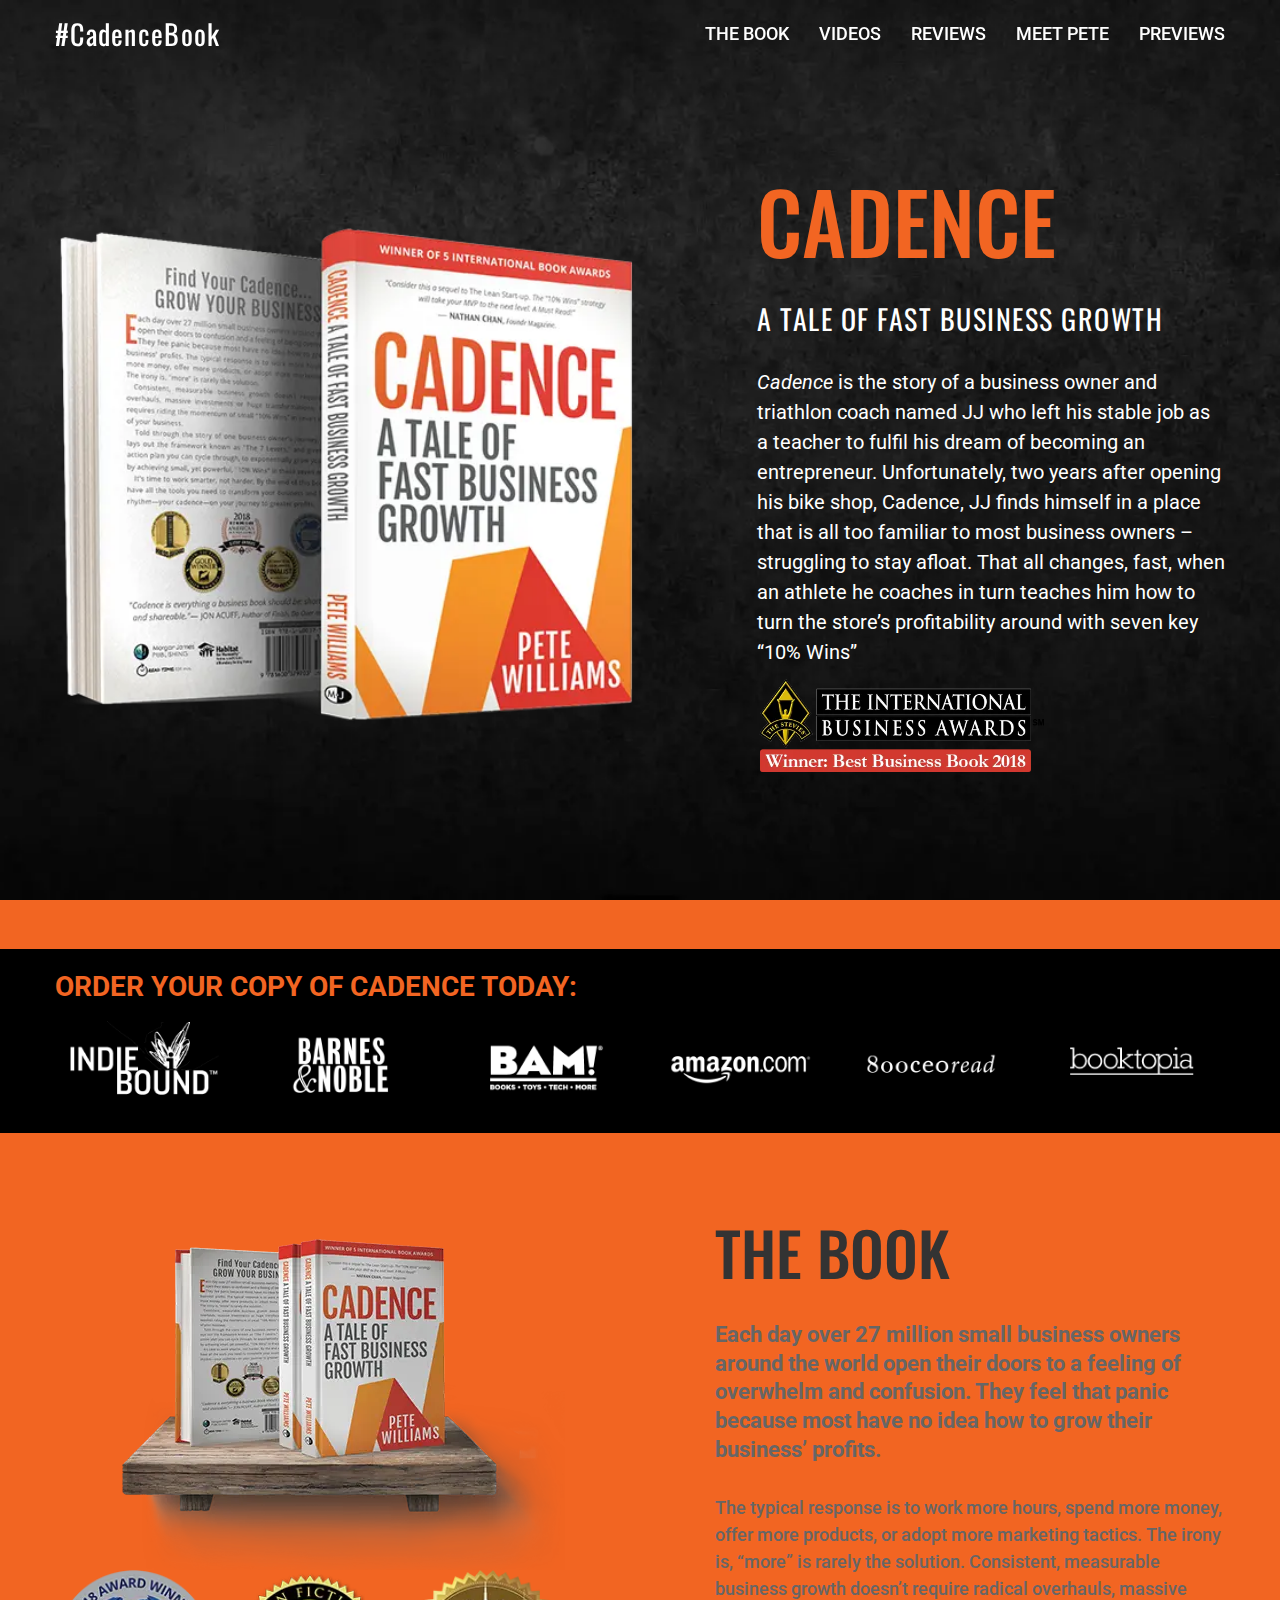
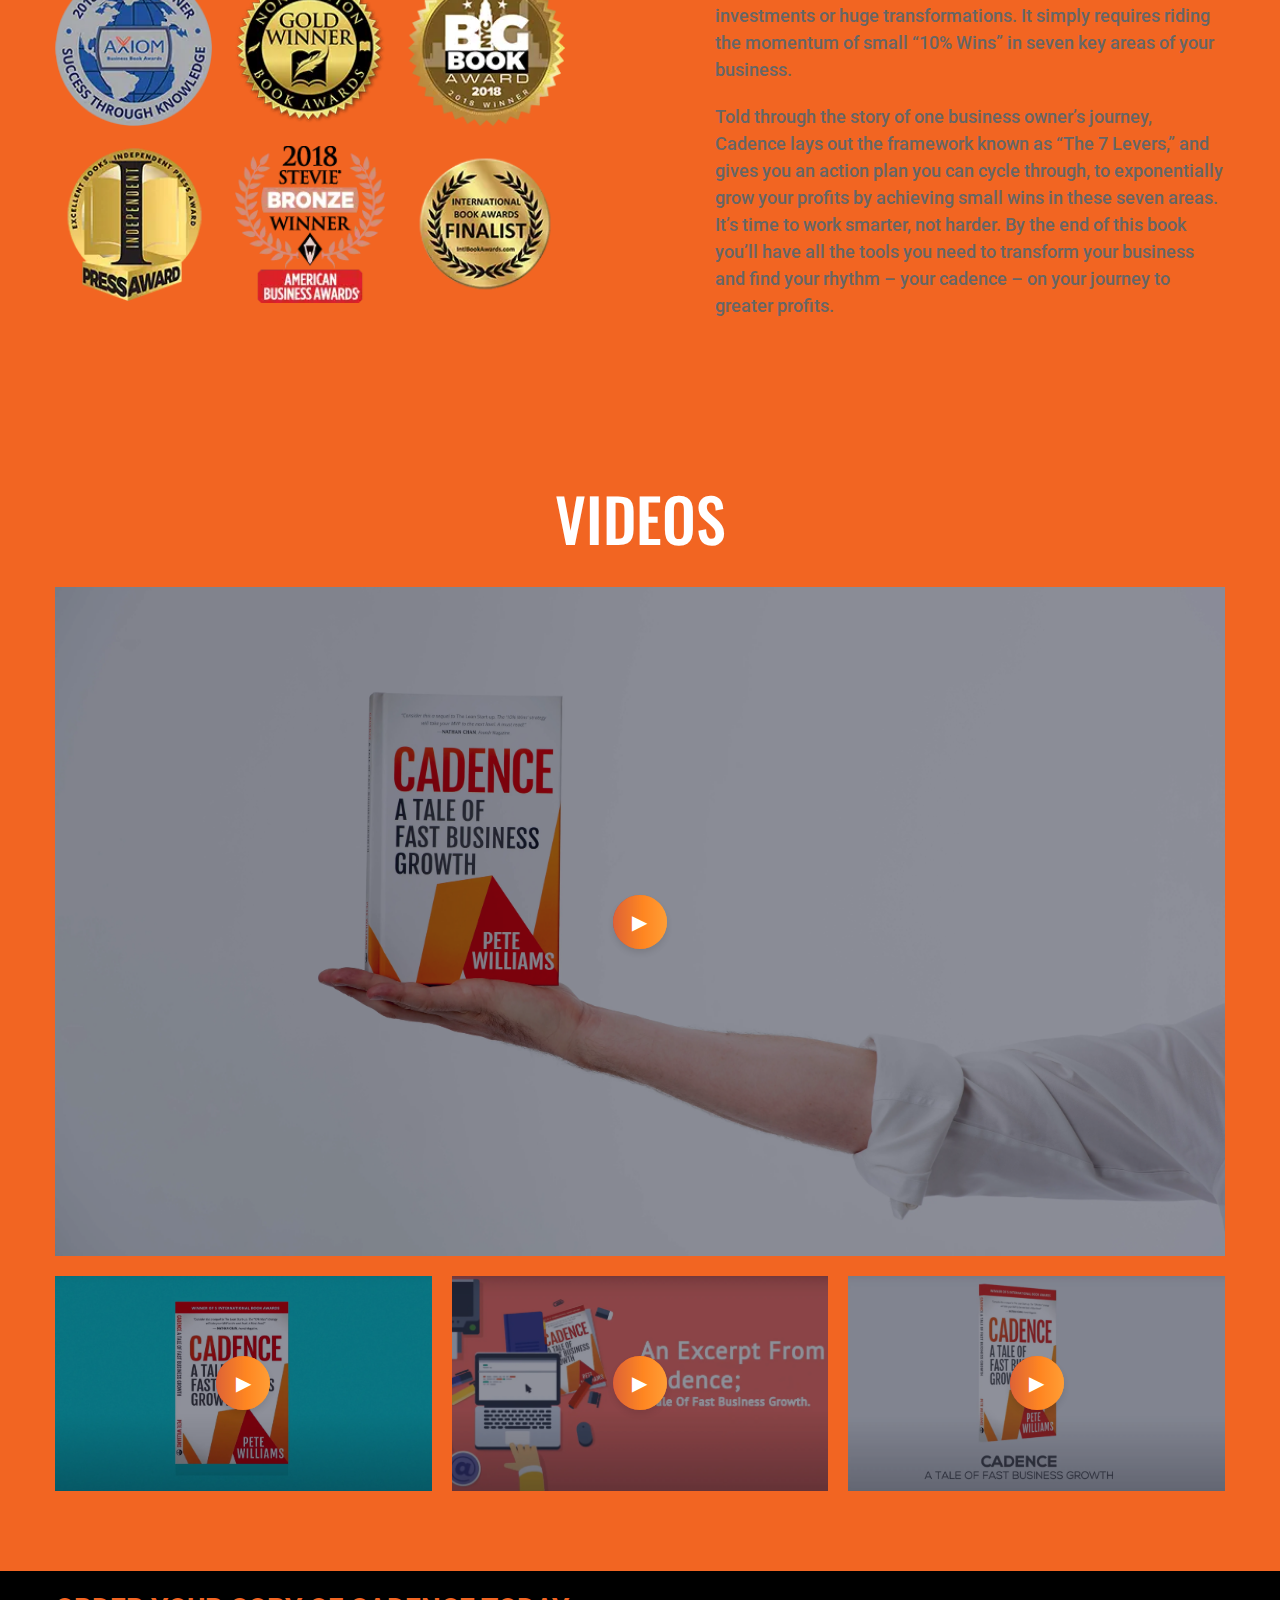
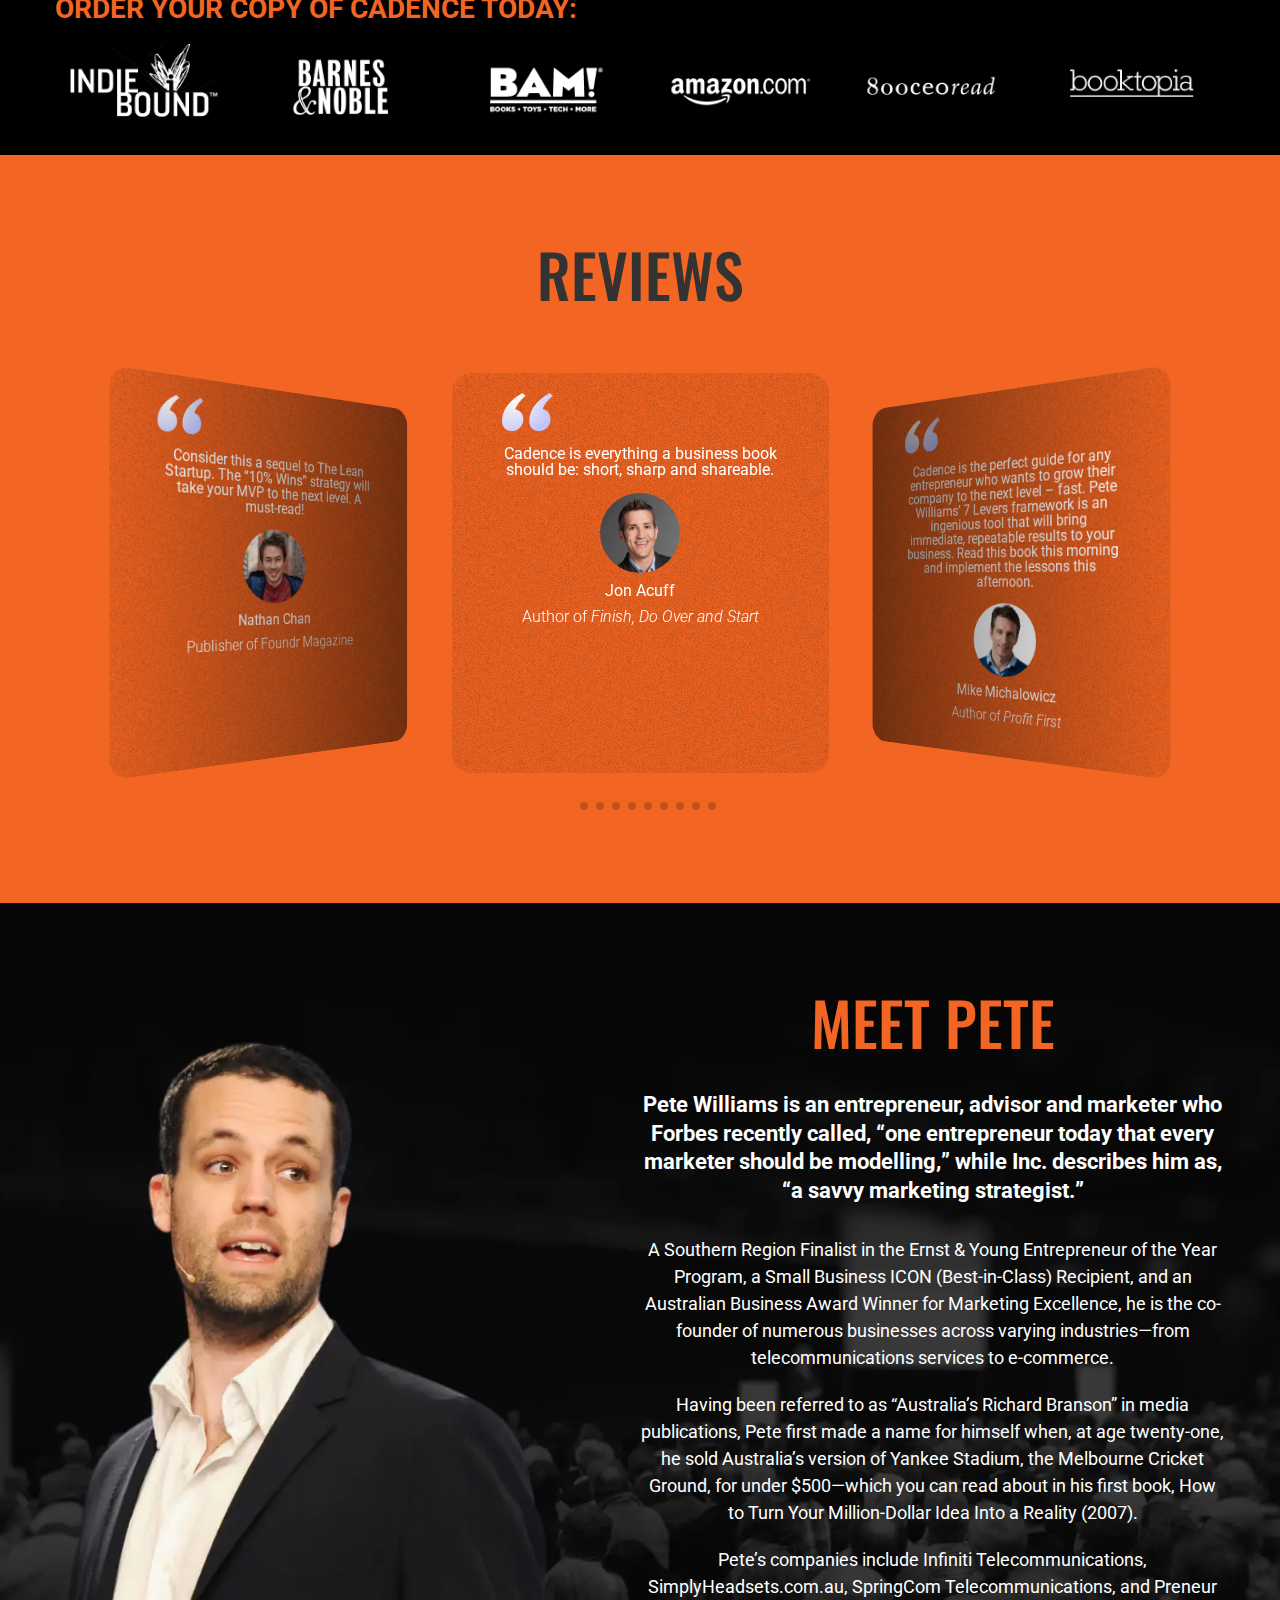
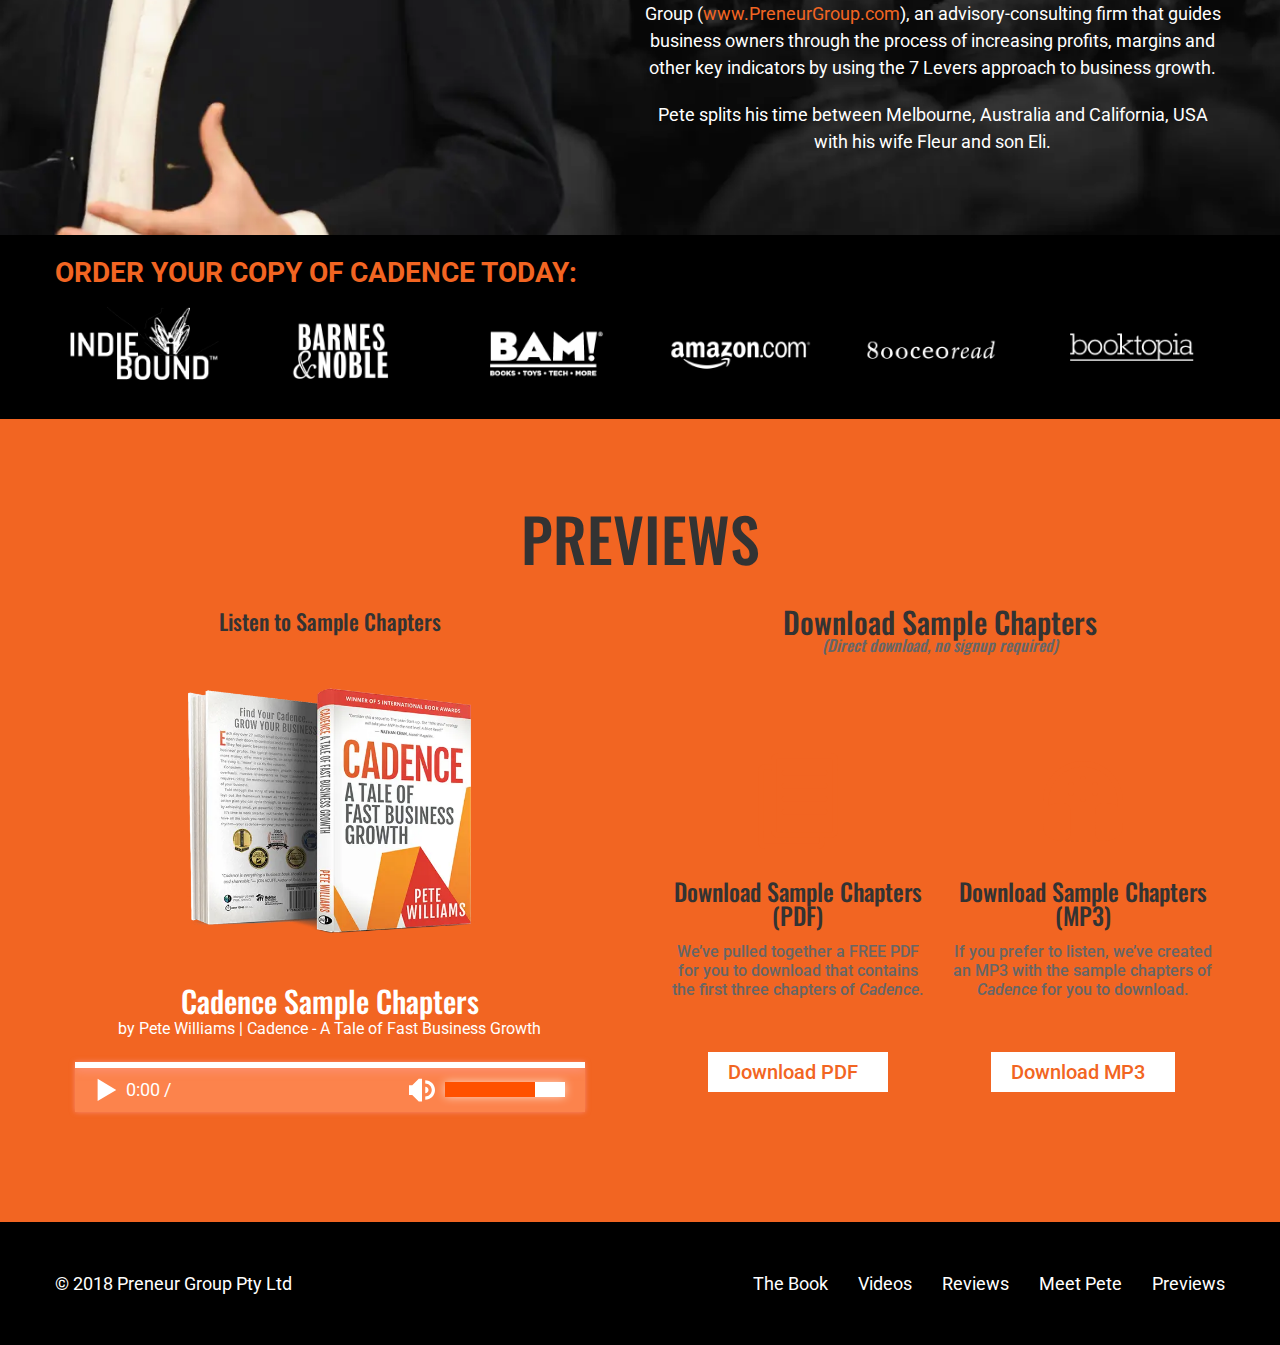
==== commit ac12afbb: "Add files via upload" ====
--- a/index.html
+++ b/index.html
@@ -5,7 +5,7 @@
 	<title>Cadence | A Tale of Fast Business Growth by Pete Williams</title>
 	<meta charset="UTF-8">
 	<meta name="format-detection" content="telephone=no">
-	<link rel="stylesheet" href="css/style.min.css?_v=20250124131725">
+	<link rel="stylesheet" href="css/style.min.css?_v=20250125174635">
 	<link rel="shortcut icon" href="favicon.ico">
 	<meta name="viewport" content="width=device-width, initial-scale=1.0">
 </head>
@@ -71,11 +71,6 @@
 							</a>
 						</li>
 						<li class="where-buy__item">
-							<a href="#" target="_blank">
-								<img src="img/hero/where_buy/02.webp" alt="Book Depository logo.">
-							</a>
-						</li>
-						<li class="where-buy__item">
 							<a href="https://www.barnesandnoble.com/w/cadence-pete-williams/1127552533?cjdata=MXxZfDB8WXww&ean=9781683509479&st=AFF&SID=Barnes+%26+Noble&2sid=Preneur+Group_8528383_NA&sourceId=AFFPreneur+Group&cjevent=63b22f08d59a11ef837dc03b0a18b8fc&dpid=tekz25v83" target="_blank">
 								<img src="img/hero/where_buy/03.webp" alt="Barnes&Noble logo.">
 							</a>
@@ -98,11 +93,6 @@
 						<li class="where-buy__item">
 							<a href="https://www.booktopia.com.au/cadence-pete-williams/book/9781683509479.html?SUBID1=&SUBID2=&clickid=3q21bzVnGxyKUYQxaA2JC0TpUksx3cVUtXjV0U0&bk_source_id=1198332&utm_campaign=Pete%20Williams&utm_medium=affiliate&utm_source=APD&bk_source=APD" target="_blank">
 								<img src="img/hero/where_buy/07.webp" alt="Booktopia logo.">
-							</a>
-						</li>
-						<li class="where-buy__item">
-							<a href="#" target="_blank">
-								<img src="img/hero/where_buy/08.webp" alt="HudsonBooksellers logo.">
 							</a>
 						</li>
 					</ul>
@@ -186,11 +176,6 @@
 							</a>
 						</li>
 						<li class="where-buy__item">
-							<a href="#" target="_blank">
-								<img src="img/hero/where_buy/02.webp" alt="Book Depository logo.">
-							</a>
-						</li>
-						<li class="where-buy__item">
 							<a href="https://www.barnesandnoble.com/w/cadence-pete-williams/1127552533?cjdata=MXxZfDB8WXww&ean=9781683509479&st=AFF&SID=Barnes+%26+Noble&2sid=Preneur+Group_8528383_NA&sourceId=AFFPreneur+Group&cjevent=63b22f08d59a11ef837dc03b0a18b8fc&dpid=tekz25v83" target="_blank">
 								<img src="img/hero/where_buy/03.webp" alt="Barnes&Noble logo.">
 							</a>
@@ -213,11 +198,6 @@
 						<li class="where-buy__item">
 							<a href="https://www.booktopia.com.au/cadence-pete-williams/book/9781683509479.html?SUBID1=&SUBID2=&clickid=3q21bzVnGxyKUYQxaA2JC0TpUksx3cVUtXjV0U0&bk_source_id=1198332&utm_campaign=Pete%20Williams&utm_medium=affiliate&utm_source=APD&bk_source=APD" target="_blank">
 								<img src="img/hero/where_buy/07.webp" alt="Booktopia logo.">
-							</a>
-						</li>
-						<li class="where-buy__item">
-							<a href="#" target="_blank">
-								<img src="img/hero/where_buy/08.webp" alt="HudsonBooksellers logo.">
 							</a>
 						</li>
 					</ul>
@@ -410,11 +390,6 @@
 							</a>
 						</li>
 						<li class="where-buy__item">
-							<a href="#" target="_blank">
-								<img src="img/hero/where_buy/02.webp" alt="Book Depository logo.">
-							</a>
-						</li>
-						<li class="where-buy__item">
 							<a href="https://www.barnesandnoble.com/w/cadence-pete-williams/1127552533?cjdata=MXxZfDB8WXww&ean=9781683509479&st=AFF&SID=Barnes+%26+Noble&2sid=Preneur+Group_8528383_NA&sourceId=AFFPreneur+Group&cjevent=63b22f08d59a11ef837dc03b0a18b8fc&dpid=tekz25v83" target="_blank">
 								<img src="img/hero/where_buy/03.webp" alt="Barnes&Noble logo.">
 							</a>
@@ -437,11 +412,6 @@
 						<li class="where-buy__item">
 							<a href="https://www.booktopia.com.au/cadence-pete-williams/book/9781683509479.html?SUBID1=&SUBID2=&clickid=3q21bzVnGxyKUYQxaA2JC0TpUksx3cVUtXjV0U0&bk_source_id=1198332&utm_campaign=Pete%20Williams&utm_medium=affiliate&utm_source=APD&bk_source=APD" target="_blank">
 								<img src="img/hero/where_buy/07.webp" alt="Booktopia logo.">
-							</a>
-						</li>
-						<li class="where-buy__item">
-							<a href="#" target="_blank">
-								<img src="img/hero/where_buy/08.webp" alt="HudsonBooksellers logo.">
 							</a>
 						</li>
 					</ul>
@@ -498,7 +468,7 @@
 										</div>
 									</div>
 								</div>
-								<audio src="img/previews/audio.mp3" controls></audio>
+								<audio src="https://7levers.s3.amazonaws.com/cadence/Cadence-Pete-Williams-Sample-Chapters.mp3" controls></audio>
 							</div>
 						</div>
 						<div class="previews__item download">
@@ -674,7 +644,7 @@
 			preloader();
 		</script>
 	</div>
-	<script src="js/app.min.js?_v=20250124131725"></script>
+	<script src="js/app.min.js?_v=20250125174635"></script>
 </body>
 
 </html>--- a/css/style.min.css
+++ b/css/style.min.css
@@ -1 +1 @@
-@import url(https://fonts.googleapis.com/css?family=Oswald:regular,500,700&display=swap);@import url(https://fonts.googleapis.com/css?family=Roboto:300,regular,500,700&display=swap);:root{--bg-primary:#f26522;--bg-accent:#FFFFFF;--text-primary:#666666;--text-secondary:#333333;--text-accent:#f26522;--text-inverse:#FFFFFF}*{padding:0;margin:0;border:0}*,*::after,*::before{box-sizing:border-box}*::after,*::before{display:inline-block}body,html{height:100%;min-width:320px}body{color:var(--text-primary);line-height:1;font-family:Roboto;font-size:1rem;-ms-text-size-adjust:100%;-moz-text-size-adjust:100%;-webkit-text-size-adjust:100%;-webkit-font-smoothing:antialiased;-moz-osx-font-smoothing:grayscale}button,input,textarea{font-family:Roboto;font-size:inherit;line-height:inherit;color:inherit;background-color:rgba(0,0,0,0)}input,textarea{width:100%}label{display:inline-block}button,option,select{cursor:pointer}a{display:inline-block;color:inherit;text-decoration:none}ul li{list-style:none}img{vertical-align:top}h1,h2,h3,h4,h5,h6{font-weight:inherit;font-size:inherit}.lock body{overflow:hidden;touch-action:none;-ms-scroll-chaining:none;overscroll-behavior:none}.wrapper{min-height:100%;display:flex;flex-direction:column;overflow:hidden}@supports (overflow:clip){.wrapper{overflow:clip}}.wrapper>main{flex:1 1 auto}.wrapper>*{min-width:0}[class*=__container]{max-width:75rem;margin:0 auto;padding:0 .9375rem}[class*="--gc"]{display:grid;min-width:0;grid-template-columns:.9375rem 1fr minmax(auto,73.125rem) 1fr .9375rem}[class*="--gc"]>*{min-width:0;grid-column:3/4}.menu__list{display:flex;align-items:center;flex-wrap:wrap;-webkit-column-gap:1.875rem;-moz-column-gap:1.875rem;column-gap:1.875rem;row-gap:.3125rem}.menu__link{color:var(--text-inverse);position:relative;text-transform:uppercase;font-weight:500;line-height:1.4}.menu__link::after{content:"";position:absolute;bottom:0;left:50%;-webkit-transform:translateX(-50%);transform:translateX(-50%);width:0;height:.1875rem;background-color:var(--bg-primary);transition:width .3s linear}.icon-menu{display:none}body::after{content:"";background-color:rgba(0,0,0,.5);position:fixed;width:100%;height:100%;top:0;left:0;opacity:0;transition:opacity .8s ease 0s;pointer-events:none;z-index:149}.popup-show body::after{opacity:1}.popup{position:fixed;top:0;left:0;bottom:0;right:0;padding:30px 10px;transition:visibility .8s ease 0s;visibility:hidden;pointer-events:none}.popup_show{z-index:150;visibility:visible;overflow:auto;pointer-events:auto}.popup_show .popup__content{visibility:visible;-webkit-transform:scale(1);transform:scale(1)}.popup__wrapper{flex-direction:column;min-height:100%;flex:1 1 auto;width:100%;display:flex;justify-content:center;align-items:center}.popup__content{visibility:hidden;-webkit-transform:scale(0);transform:scale(0);transition:-webkit-transform .3s ease 0s;transition:transform .3s ease 0s;transition:transform .3s ease 0s,-webkit-transform .3s ease 0s;background-color:#eee;padding:20px;width:100%;max-width:900px;border-radius:20px}.lock .popup__content{visibility:visible}.popup__text iframe{width:100%;min-height:80vh}.ibg{width:100%;height:100%;-o-object-fit:cover;object-fit:cover}.ibg--top{-o-object-position:top;object-position:top}.ibg--bottom{-o-object-position:bottom;object-position:bottom}.ibg--left{-o-object-position:left;object-position:left}.ibg--right{-o-object-position:right;object-position:right}.ibg--contain{-o-object-fit:contain;object-fit:contain}.title{font-family:Oswald;text-transform:uppercase;line-height:1.3;color:var(--text-secondary);font-weight:500}.subtitle{font-weight:700;line-height:1.3}.text p{font-weight:500;line-height:1.5}.text p:not(:last-child){-webkit-margin-after:1.25rem;margin-block-end:1.25rem}.play-button{display:block;z-index:2;position:absolute;top:50%;left:50%;-webkit-transform:translate(-50%,-50%) scale(1);transform:translate(-50%,-50%) scale(1);aspect-ratio:1;display:flex;justify-content:center;align-items:center;background:linear-gradient(90deg,#9e034f .1%,#ff6b11 55.74%,#ffca61 116.5%);border-radius:50%;box-shadow:0 .25rem .375rem rgba(0,0,0,.1);cursor:pointer;transition:-webkit-transform .3s;transition:transform .3s;transition:transform .3s,-webkit-transform .3s}.icon{display:block;position:absolute;font-size:1.25rem;color:var(--bg-accent);z-index:10;transition:color .3s}.waves{display:block;position:absolute;width:100%;height:100%;background-color:rgba(255,148,42,.3);border-radius:50%;-webkit-animation:wave 2s infinite ease-out;animation:wave 2s infinite ease-out}.waves:nth-child(2){-webkit-animation-delay:.5s;animation-delay:.5s}.waves:nth-child(3){-webkit-animation-delay:1s;animation-delay:1s}@-webkit-keyframes wave{0%{-webkit-transform:scale(1);transform:scale(1);opacity:.8}100%{-webkit-transform:scale(3);transform:scale(3);opacity:0}}@keyframes wave{0%{-webkit-transform:scale(1);transform:scale(1);opacity:.8}100%{-webkit-transform:scale(3);transform:scale(3);opacity:0}}.button{display:flex;justify-content:center;padding:.625rem 1.25rem;border:.125rem solid var(--bg-primary);background-color:var(--bg-accent);color:var(--text-accent);font-weight:500;font-size:1.25rem;transition:all .3s;text-align:center}.button::after{content:">";-webkit-transform:translateX(0);transform:translateX(0);opacity:0;visibility:hidden;transition:-webkit-transform .3s;transition:transform .3s;transition:transform .3s,-webkit-transform .3s}.header{position:fixed;top:0;left:0;width:100%;z-index:50;padding-block:1.25rem}.header._header-scroll{background-color:rgba(0,0,0,.6980392157)}.header__container{display:flex;justify-content:space-between;align-items:center;-webkit-column-gap:.625rem;-moz-column-gap:.625rem;column-gap:.625rem}.header__logo{color:var(--text-inverse);font-family:Oswald;letter-spacing:.08125rem;position:relative;z-index:5;font-size:1.75rem}.footer{background-color:#000;line-height:1.3;padding-block:3.125rem;color:var(--text-inverse);font-size:1.125rem}.footer__container{display:flex;justify-content:space-between;align-items:center;gap:1.25rem}.menu-footer{display:flex;align-items:center;justify-content:center;flex-wrap:wrap;-webkit-column-gap:1.875rem;-moz-column-gap:1.875rem;column-gap:1.875rem;row-gap:1.25rem}.menu-footer__link{text-align:center;transition:color .3s}.page__hero{-webkit-padding-before:9.375rem;padding-block-start:9.375rem}.hero{position:relative;background:url(../img/hero/hero__bg.webp) center/cover fixed no-repeat}.hero__container{color:var(--text-inverse);display:flex;flex-direction:row-reverse;align-items:center;justify-content:space-between;gap:1.25rem}.hero__content{padding-block:1.25rem;flex:0 1 40%}.hero__content *:last-child{-webkit-margin-after:0;margin-block-end:0}.hero__img{flex:0 0 50%;aspect-ratio:510/444}.hero__img img{width:100%;height:100%;-o-object-fit:cover;object-fit:cover}.hero__title{font-family:Oswald;color:var(--text-accent);text-transform:uppercase;line-height:1.2;font-weight:500;-webkit-margin-after:.3125rem;margin-block-end:.3125rem}.hero__subtitle{text-transform:uppercase;color:var(--text-inverse);letter-spacing:.09375rem;line-height:1.3;font-family:Oswald}.hero__text{color:var(--text-inverse)}.hero__text:not(:last-child){-webkit-margin-after:.625rem;margin-block-end:.625rem}.hero__text p{line-height:1.5}.hero__text p:not(:last-child){-webkit-margin-after:.625rem;margin-block-end:.625rem}.hero__award{max-width:18.125rem;aspect-ratio:510/179}.hero__award img{width:100%;height:100%;-o-object-fit:contain;object-fit:contain}.where-buy{background-color:#000;padding:1.25rem .9375rem}.where-buy__body{max-width:73.125rem;margin-inline:auto}.where-buy__title{color:var(--text-accent);position:relative;z-index:5;text-transform:uppercase;font-weight:700;line-height:1.3}.where-buy__title:not(:last-child){-webkit-margin-after:.3125rem;margin-block-end:.3125rem}.where-buy__items{position:relative;z-index:5;display:grid;grid-template-columns:repeat(auto-fit,minmax(8.125rem,1fr));align-items:center;gap:.625rem}.where-buy__item a{transition:-webkit-transform .3s;transition:transform .3s;transition:transform .3s,-webkit-transform .3s}.where-buy__item img{width:100%;height:100%;-o-object-fit:contain;object-fit:contain}.book{background:url(../img/book/book_bg.webp) center/cover fixed no-repeat}.book__container{display:flex;flex-direction:row-reverse;align-items:center;gap:1.25rem}.book__content{flex:1 0 43.589744%}.book__images{flex:1 0 43.589744%;display:grid;text-align:center;justify-content:center}.book__images img{width:100%;height:100%;-o-object-fit:contain;object-fit:contain}.book__image{max-width:31.875rem;aspect-ratio:510/340;justify-self:center}.book__awards{display:grid;gap:1.25rem;grid-template-columns:repeat(3,1fr)}.videos{background:url(../img/videos/videos_bg.webp) center/cover fixed no-repeat}.videos__title{color:var(--text-inverse);text-align:center}.videos__media{display:grid;grid-template-columns:repeat(3,1fr);gap:1.25rem}.videos__media button{position:relative}.videos__media button::after{content:"";position:absolute;top:0;left:0;width:100%;height:100%;background-color:rgba(0,5,28,.4431372549)}.videos__media button img{width:100%;aspect-ratio:700/400;height:100%;-o-object-fit:cover;object-fit:cover}.reviews{background:url(../img/book/book_bg.webp) center/cover fixed no-repeat}.reviews__title{text-align:center}.reviews__content{color:var(--text-inverse);display:grid;row-gap:.9375rem;justify-content:center;text-align:center}.swiper-wrapper{padding-block:1.875rem}.swiper-wrapper:not(:last-child){-webkit-margin-after:1.25rem;margin-block-end:1.25rem}.swiper-slide{background:url(../img/reviews/review_bg.webp) center/cover no-repeat,var(--bg-primary);padding:1.25rem 3.125rem;border-radius:1.25rem;overflow:hidden}.info-reviews{display:grid;row-gap:.625rem}.info-reviews__photo{justify-self:center;width:5rem;aspect-ratio:1;border-radius:50%;overflow:hidden}.info-reviews__photo img{width:100%;height:100%;-o-object-fit:cover;object-fit:cover}.info-reviews__about-author{font-weight:300}.about-author{background:url(../img/meet_pete/meet_pete_bg.webp) center/cover no-repeat}.about-author__content{color:var(--text-inverse);text-align:center}.about-author__img{max-width:25rem;margin-inline:auto;aspect-ratio:566/695}.about-author__img img{width:100%;height:100%;-o-object-fit:contain;object-fit:contain}.about-author__title{color:var(--text-accent)}.about-author__text p{font-weight:400}.about-author__text p a{color:var(--text-accent);transition:color .3s}.previews{background:url(../img/book/book_bg.webp) center/cover fixed no-repeat}.previews__title{text-align:center}.previews__body{display:flex;align-items:flex-start;-webkit-column-gap:3.75rem;-moz-column-gap:3.75rem;column-gap:3.75rem}.listen__subtitle{font-family:Oswald;font-weight:500;text-align:center;font-size:1.875rem;color:var(--text-secondary)}.listen__img{margin-inline:auto;max-width:18.125rem;aspect-ratio:1}.listen__img img{width:100%;height:100%;-o-object-fit:contain;object-fit:contain}.audio{text-align:center;padding:1.875rem 1.25rem;background-color:var(--bg-primary)}.audio__title{font-family:Oswald;font-weight:500;font-size:1.875rem;color:var(--text-inverse);text-align:center}.audio__title:not(:last-child){-webkit-margin-after:.3125rem;margin-block-end:.3125rem}.audio__info{color:var(--text-inverse)}.audio__info:not(:last-child){-webkit-margin-after:1.5625rem;margin-block-end:1.5625rem}.audio__info cite{font-style:normal}.audio audio{display:none}.download__subtitle{font-family:Oswald;font-weight:500;text-align:center;font-size:1.875rem;color:var(--text-secondary)}.download__subtitle span{display:block;font-size:1rem;font-style:italic;color:var(--text-primary)}.download__items{display:flex;align-items:center;gap:1.25rem}.item-download{text-align:center;display:flex;flex-direction:column;justify-content:center;align-items:center}.item-download__icon{max-width:6rem;width:100%;aspect-ratio:1;transition:-webkit-transform .3s;transition:transform .3s;transition:transform .3s,-webkit-transform .3s}.item-download__icon img{width:100%;height:100%;-o-object-fit:contain;object-fit:contain}.item-download a:has(.item-download__title):not(:last-child){-webkit-margin-after:.9375rem;margin-block-end:.9375rem}.item-download__title{font-family:Oswald;font-weight:500;text-transform:capitalize;color:var(--text-secondary);transition:color .3s}.item-download__text p{font-weight:500;line-height:1.2}.audio-player{height:3.125rem;width:100%;background:#fc834c;box-shadow:0 0 .3125rem 0 rgba(255,157,157,.667);color:var(--text-inverse);overflow:hidden;display:grid;grid-template-rows:.375rem auto}.audio-player .timeline{background:var(--bg-accent);width:100%;position:relative;cursor:pointer;box-shadow:0 .125rem .625rem 0 rgba(255,157,157,.667)}.audio-player .timeline .progress{background:#ff5100;width:0%;height:100%;transition:.3s}.audio-player .controls{display:grid;grid-template-columns:auto auto 1fr;align-items:center;-webkit-column-gap:.3125rem;-moz-column-gap:.3125rem;column-gap:.3125rem}.audio-player .controls>*{display:flex;justify-content:center;align-items:center}.audio-player .controls .toggle-play.play{cursor:pointer;width:1.5rem;aspect-ratio:1;background:url(../img/play_icon.svg) center/contain no-repeat;transition:all .3s}.audio-player .controls .toggle-play.play:hover{background-image:url(../img/play_icon_hover.svg)}.audio-player .controls .toggle-play.pause{width:1.5rem;aspect-ratio:1;cursor:pointer;position:relative}.audio-player .controls .toggle-play.pause:before{content:"⚌";-webkit-transform:rotate(90deg);transform:rotate(90deg);font-size:1.5rem;transition:color .3s}.audio-player .controls .toggle-play.pause:hover::before{color:#ff5100}.audio-player .controls .time{display:flex}.audio-player .controls .time>*{padding:.125rem}.audio-player .controls .volume-container{justify-self:end;display:flex;align-items:center;-webkit-column-gap:.625rem;-moz-column-gap:.625rem;column-gap:.625rem;cursor:pointer}.audio-player .controls .volume-container .volume-button{aspect-ratio:1;display:flex;align-items:center}.audio-player .controls .volume-container .volume-slider{width:7.5rem;aspect-ratio:120/15;background:var(--bg-accent);box-shadow:0 0 .625rem rgba(255,255,255,.667);transition:.3s}.audio-player .controls .volume-container .volume-slider .volume-percentage{background:#ff5100;height:100%;width:75%}.swiper{overflow:hidden}.swiper-initialized{touch-action:pan-y}.swiper-wrapper{width:100%;height:100%;box-sizing:content-box;display:flex;position:relative}.swiper-vertical .swiper-wrapper{flex-direction:column}.swiper-autoheight .swiper-wrapper{align-items:flex-start}.swiper-initialized .swiper-slide{flex-shrink:0}.swiper-android .swiper-slide,.swiper-android .swiper-wrapper{-webkit-transform:translate3d(0,0,0);transform:translate3d(0,0,0)}.swiper-button-lock{display:none!important}@font-face{font-family:swiper-icons;src:url("data:application/font-woff;charset=utf-8;base64, [base64]//wADZ2x5ZgAAAywAAADMAAAD2MHtryVoZWFkAAABbAAAADAAAAA2E2+eoWhoZWEAAAGcAAAAHwAAACQC9gDzaG10eAAAAigAAAAZAAAArgJkABFsb2NhAAAC0AAAAFoAAABaFQAUGG1heHAAAAG8AAAAHwAAACAAcABAbmFtZQAAA/gAAAE5AAACXvFdBwlwb3N0AAAFNAAAAGIAAACE5s74hXjaY2BkYGAAYpf5Hu/j+W2+MnAzMYDAzaX6QjD6/4//Bxj5GA8AuRwMYGkAPywL13jaY2BkYGA88P8Agx4j+/8fQDYfA1AEBWgDAIB2BOoAeNpjYGRgYNBh4GdgYgABEMnIABJzYNADCQAACWgAsQB42mNgYfzCOIGBlYGB0YcxjYGBwR1Kf2WQZGhhYGBiYGVmgAFGBiQQkOaawtDAoMBQxXjg/wEGPcYDDA4wNUA2CCgwsAAAO4EL6gAAeNpj2M0gyAACqxgGNWBkZ2D4/wMA+xkDdgAAAHjaY2BgYGaAYBkGRgYQiAHyGMF8FgYHIM3DwMHABGQrMOgyWDLEM1T9/w8UBfEMgLzE////P/5//f/V/xv+r4eaAAeMbAxwIUYmIMHEgKYAYjUcsDAwsLKxc3BycfPw8jEQA/[base64]/uznmfPFBNODM2K7MTQ45YEAZqGP81AmGGcF3iPqOop0r1SPTaTbVkfUe4HXj97wYE+yNwWYxwWu4v1ugWHgo3S1XdZEVqWM7ET0cfnLGxWfkgR42o2PvWrDMBSFj/IHLaF0zKjRgdiVMwScNRAoWUoH78Y2icB/yIY09An6AH2Bdu/UB+yxopYshQiEvnvu0dURgDt8QeC8PDw7Fpji3fEA4z/PEJ6YOB5hKh4dj3EvXhxPqH/SKUY3rJ7srZ4FZnh1PMAtPhwP6fl2PMJMPDgeQ4rY8YT6Gzao0eAEA409DuggmTnFnOcSCiEiLMgxCiTI6Cq5DZUd3Qmp10vO0LaLTd2cjN4fOumlc7lUYbSQcZFkutRG7g6JKZKy0RmdLY680CDnEJ+UMkpFFe1RN7nxdVpXrC4aTtnaurOnYercZg2YVmLN/d/gczfEimrE/fs/bOuq29Zmn8tloORaXgZgGa78yO9/cnXm2BpaGvq25Dv9S4E9+5SIc9PqupJKhYFSSl47+Qcr1mYNAAAAeNptw0cKwkAAAMDZJA8Q7OUJvkLsPfZ6zFVERPy8qHh2YER+3i/BP83vIBLLySsoKimrqKqpa2hp6+jq6RsYGhmbmJqZSy0sraxtbO3sHRydnEMU4uR6yx7JJXveP7WrDycAAAAAAAH//wACeNpjYGRgYOABYhkgZgJCZgZNBkYGLQZtIJsFLMYAAAw3ALgAeNolizEKgDAQBCchRbC2sFER0YD6qVQiBCv/H9ezGI6Z5XBAw8CBK/m5iQQVauVbXLnOrMZv2oLdKFa8Pjuru2hJzGabmOSLzNMzvutpB3N42mNgZGBg4GKQYzBhYMxJLMlj4GBgAYow/P/PAJJhLM6sSoWKfWCAAwDAjgbRAAB42mNgYGBkAIIbCZo5IPrmUn0hGA0AO8EFTQAA");font-weight:400;font-style:normal}:root{--swiper-theme-color:#007aff}.swiper{margin-left:auto;margin-right:auto;position:relative;overflow:hidden;list-style:none;padding:0;z-index:1}.swiper-vertical>.swiper-wrapper{flex-direction:column}.swiper-wrapper{position:relative;width:100%;height:100%;z-index:1;display:grid;grid-auto-flow:column;transition-property:-webkit-transform;transition-property:transform;transition-property:transform,-webkit-transform;box-sizing:content-box}.swiper-android .swiper-slide,.swiper-wrapper{-webkit-transform:translate3d(0,0,0);transform:translate3d(0,0,0)}.swiper-pointer-events{touch-action:pan-y}.swiper-pointer-events.swiper-vertical{touch-action:pan-x}.swiper-slide{width:100%;height:100%;position:relative;transition-property:-webkit-transform;transition-property:transform;transition-property:transform,-webkit-transform}.swiper-slide-invisible-blank{visibility:hidden}.swiper-autoheight,.swiper-autoheight .swiper-slide{height:auto}.swiper-autoheight .swiper-wrapper{align-items:flex-start;transition-property:height,-webkit-transform;transition-property:transform,height;transition-property:transform,height,-webkit-transform}.swiper-3d,.swiper-3d.swiper-css-mode .swiper-wrapper{-webkit-perspective:1200px;perspective:1200px}.swiper-3d .swiper-cube-shadow,.swiper-3d .swiper-slide,.swiper-3d .swiper-slide-shadow,.swiper-3d .swiper-slide-shadow-bottom,.swiper-3d .swiper-slide-shadow-left,.swiper-3d .swiper-slide-shadow-right,.swiper-3d .swiper-slide-shadow-top,.swiper-3d .swiper-wrapper{-webkit-transform-style:preserve-3d;transform-style:preserve-3d}.swiper-3d .swiper-slide-shadow,.swiper-3d .swiper-slide-shadow-bottom,.swiper-3d .swiper-slide-shadow-left,.swiper-3d .swiper-slide-shadow-right,.swiper-3d .swiper-slide-shadow-top{position:absolute;left:0;top:0;width:100%;height:100%;pointer-events:none;z-index:10}.swiper-3d .swiper-slide-shadow{background:rgba(0,0,0,.15)}.swiper-3d .swiper-slide-shadow-left{background-image:linear-gradient(to left,rgba(0,0,0,.5),rgba(0,0,0,0))}.swiper-3d .swiper-slide-shadow-right{background-image:linear-gradient(to right,rgba(0,0,0,.5),rgba(0,0,0,0))}.swiper-3d .swiper-slide-shadow-top{background-image:linear-gradient(to top,rgba(0,0,0,.5),rgba(0,0,0,0))}.swiper-3d .swiper-slide-shadow-bottom{background-image:linear-gradient(to bottom,rgba(0,0,0,.5),rgba(0,0,0,0))}.swiper-css-mode>.swiper-wrapper{overflow:auto;scrollbar-width:none;-ms-overflow-style:none}.swiper-css-mode>.swiper-wrapper::-webkit-scrollbar{display:none}.swiper-css-mode>.swiper-wrapper>.swiper-slide{scroll-snap-align:start start}.swiper-horizontal.swiper-css-mode>.swiper-wrapper{-ms-scroll-snap-type:x mandatory;scroll-snap-type:x mandatory}.swiper-vertical.swiper-css-mode>.swiper-wrapper{-ms-scroll-snap-type:y mandatory;scroll-snap-type:y mandatory}.swiper-centered>.swiper-wrapper::before{content:"";flex-shrink:0;order:9999}.swiper-centered.swiper-horizontal>.swiper-wrapper>.swiper-slide:first-child{-webkit-margin-start:var(--swiper-centered-offset-before);margin-inline-start:var(--swiper-centered-offset-before)}.swiper-centered.swiper-horizontal>.swiper-wrapper::before{height:100%;min-height:1px;width:var(--swiper-centered-offset-after)}.swiper-centered.swiper-vertical>.swiper-wrapper>.swiper-slide:first-child{-webkit-margin-before:var(--swiper-centered-offset-before);margin-block-start:var(--swiper-centered-offset-before)}.swiper-centered.swiper-vertical>.swiper-wrapper::before{width:100%;min-width:1px;height:var(--swiper-centered-offset-after)}.swiper-centered>.swiper-wrapper>.swiper-slide{scroll-snap-align:center center}.swiper-virtual.swiper-css-mode .swiper-wrapper::after{content:"";position:absolute;left:0;top:0;pointer-events:none}.swiper-virtual.swiper-css-mode.swiper-horizontal .swiper-wrapper::after{height:1px;width:var(--swiper-virtual-size)}.swiper-virtual.swiper-css-mode.swiper-vertical .swiper-wrapper::after{width:1px;height:var(--swiper-virtual-size)}:root{--swiper-navigation-size:44px}.swiper-button-next,.swiper-button-prev{position:absolute;top:50%;width:calc(var(--swiper-navigation-size)/44*27);height:var(--swiper-navigation-size);margin-top:calc(0px - var(--swiper-navigation-size)/ 2);z-index:10;cursor:pointer;display:flex;align-items:center;justify-content:center;color:var(--swiper-navigation-color,var(--swiper-theme-color))}.swiper-button-next.swiper-button-disabled,.swiper-button-prev.swiper-button-disabled{opacity:.35;cursor:auto;pointer-events:none}.swiper-button-next:after,.swiper-button-prev:after{font-family:swiper-icons;font-size:var(--swiper-navigation-size);letter-spacing:0;text-transform:none;font-variant:initial;line-height:1}.swiper-button-prev,.swiper-rtl .swiper-button-next{left:10px;right:auto}.swiper-button-prev:after,.swiper-rtl .swiper-button-next:after{content:"prev"}.swiper-button-next,.swiper-rtl .swiper-button-prev{right:10px;left:auto}.swiper-button-next:after,.swiper-rtl .swiper-button-prev:after{content:"next"}.swiper-button-lock{display:none}.swiper-pagination{position:absolute;text-align:center;transition:.3s opacity;-webkit-transform:translate3d(0,0,0);transform:translate3d(0,0,0);z-index:10}.swiper-pagination.swiper-pagination-hidden{opacity:0}.swiper-horizontal>.swiper-pagination-bullets,.swiper-pagination-bullets.swiper-pagination-horizontal,.swiper-pagination-custom,.swiper-pagination-fraction{bottom:10px;left:0;width:100%}.swiper-pagination-bullets-dynamic{overflow:hidden;font-size:0}.swiper-pagination-bullets-dynamic .swiper-pagination-bullet{-webkit-transform:scale(.33);transform:scale(.33);position:relative}.swiper-pagination-bullets-dynamic .swiper-pagination-bullet-active{-webkit-transform:scale(1);transform:scale(1)}.swiper-pagination-bullets-dynamic .swiper-pagination-bullet-active-main{-webkit-transform:scale(1);transform:scale(1)}.swiper-pagination-bullets-dynamic .swiper-pagination-bullet-active-prev{-webkit-transform:scale(.66);transform:scale(.66)}.swiper-pagination-bullets-dynamic .swiper-pagination-bullet-active-prev-prev{-webkit-transform:scale(.33);transform:scale(.33)}.swiper-pagination-bullets-dynamic .swiper-pagination-bullet-active-next{-webkit-transform:scale(.66);transform:scale(.66)}.swiper-pagination-bullets-dynamic .swiper-pagination-bullet-active-next-next{-webkit-transform:scale(.33);transform:scale(.33)}.swiper-pagination-bullet{width:var(--swiper-pagination-bullet-width,var(--swiper-pagination-bullet-size,8px));height:var(--swiper-pagination-bullet-height,var(--swiper-pagination-bullet-size,8px));display:inline-block;border-radius:50%;background:var(--swiper-pagination-bullet-inactive-color,#000);opacity:var(--swiper-pagination-bullet-inactive-opacity,.2)}button.swiper-pagination-bullet{border:none;margin:0;padding:0;box-shadow:none;-webkit-appearance:none;appearance:none}.swiper-pagination-clickable .swiper-pagination-bullet{cursor:pointer}.swiper-pagination-bullet:only-child{display:none!important}.swiper-pagination-bullet-active{opacity:var(--swiper-pagination-bullet-opacity,1);background:var(--swiper-pagination-color,var(--bg-primary))}.swiper-pagination-vertical.swiper-pagination-bullets,.swiper-vertical>.swiper-pagination-bullets{right:10px;top:50%;-webkit-transform:translate3d(0,-50%,0);transform:translate3d(0,-50%,0)}.swiper-pagination-vertical.swiper-pagination-bullets .swiper-pagination-bullet,.swiper-vertical>.swiper-pagination-bullets .swiper-pagination-bullet{margin:var(--swiper-pagination-bullet-vertical-gap,6px) 0;display:block}.swiper-pagination-vertical.swiper-pagination-bullets.swiper-pagination-bullets-dynamic,.swiper-vertical>.swiper-pagination-bullets.swiper-pagination-bullets-dynamic{top:50%;-webkit-transform:translateY(-50%);transform:translateY(-50%);width:8px}.swiper-pagination-vertical.swiper-pagination-bullets.swiper-pagination-bullets-dynamic .swiper-pagination-bullet,.swiper-vertical>.swiper-pagination-bullets.swiper-pagination-bullets-dynamic .swiper-pagination-bullet{display:inline-block;transition:.2s transform,.2s top}.swiper-horizontal>.swiper-pagination-bullets .swiper-pagination-bullet,.swiper-pagination-horizontal.swiper-pagination-bullets .swiper-pagination-bullet{margin:0 var(--swiper-pagination-bullet-horizontal-gap,4px)}.swiper-horizontal>.swiper-pagination-bullets.swiper-pagination-bullets-dynamic,.swiper-pagination-horizontal.swiper-pagination-bullets.swiper-pagination-bullets-dynamic{left:50%;-webkit-transform:translateX(-50%);transform:translateX(-50%);white-space:nowrap}.swiper-horizontal>.swiper-pagination-bullets.swiper-pagination-bullets-dynamic .swiper-pagination-bullet,.swiper-pagination-horizontal.swiper-pagination-bullets.swiper-pagination-bullets-dynamic .swiper-pagination-bullet{transition:.2s transform,.2s left}.swiper-horizontal.swiper-rtl>.swiper-pagination-bullets-dynamic .swiper-pagination-bullet{transition:.2s transform,.2s right}.swiper-pagination-progressbar{background:rgba(0,0,0,.25);position:absolute}.swiper-pagination-progressbar .swiper-pagination-progressbar-fill{background:var(--swiper-pagination-color,var(--swiper-theme-color));position:absolute;left:0;top:0;width:100%;height:100%;-webkit-transform:scale(0);transform:scale(0);-webkit-transform-origin:left top;transform-origin:left top}.swiper-rtl .swiper-pagination-progressbar .swiper-pagination-progressbar-fill{-webkit-transform-origin:right top;transform-origin:right top}.swiper-horizontal>.swiper-pagination-progressbar,.swiper-pagination-progressbar.swiper-pagination-horizontal,.swiper-pagination-progressbar.swiper-pagination-vertical.swiper-pagination-progressbar-opposite,.swiper-vertical>.swiper-pagination-progressbar.swiper-pagination-progressbar-opposite{width:100%;height:4px;left:0;top:0}.swiper-horizontal>.swiper-pagination-progressbar.swiper-pagination-progressbar-opposite,.swiper-pagination-progressbar.swiper-pagination-horizontal.swiper-pagination-progressbar-opposite,.swiper-pagination-progressbar.swiper-pagination-vertical,.swiper-vertical>.swiper-pagination-progressbar{width:4px;height:100%;left:0;top:0}.swiper-pagination-lock{display:none}.swiper-scrollbar{border-radius:10px;position:relative;-ms-touch-action:none;background:rgba(0,0,0,.1)}.swiper-horizontal>.swiper-scrollbar{position:absolute;left:1%;bottom:3px;z-index:50;height:5px;width:98%}.swiper-vertical>.swiper-scrollbar{position:absolute;right:3px;top:1%;z-index:50;width:5px;height:98%}.swiper-scrollbar-drag{height:100%;width:100%;position:relative;background:rgba(0,0,0,.5);border-radius:10px;left:0;top:0}.swiper-scrollbar-cursor-drag{cursor:move}.swiper-scrollbar-lock{display:none}.swiper-zoom-container{width:100%;height:100%;display:flex;justify-content:center;align-items:center;text-align:center}.swiper-zoom-container>canvas,.swiper-zoom-container>img,.swiper-zoom-container>svg{max-width:100%;max-height:100%;-o-object-fit:contain;object-fit:contain}.swiper-slide-zoomed{cursor:move}.swiper-lazy-preloader{width:42px;height:42px;position:absolute;left:50%;top:50%;margin-left:-21px;margin-top:-21px;z-index:10;-webkit-transform-origin:50%;transform-origin:50%;-webkit-animation:swiper-preloader-spin 1s infinite linear;animation:swiper-preloader-spin 1s infinite linear;box-sizing:border-box;border:4px solid var(--swiper-preloader-color,var(--swiper-theme-color));border-radius:50%;border-top-color:transparent}.swiper-lazy-preloader-white{--swiper-preloader-color:#fff}.swiper-lazy-preloader-black{--swiper-preloader-color:#000}@-webkit-keyframes swiper-preloader-spin{100%{-webkit-transform:rotate(360deg);transform:rotate(360deg)}}@keyframes swiper-preloader-spin{100%{-webkit-transform:rotate(360deg);transform:rotate(360deg)}}.swiper .swiper-notification{position:absolute;left:0;top:0;pointer-events:none;opacity:0;z-index:-1000}.swiper-free-mode>.swiper-wrapper{transition-timing-function:ease-out;margin:0 auto}.swiper-grid>.swiper-wrapper{flex-wrap:wrap}.swiper-grid-column>.swiper-wrapper{flex-wrap:wrap;flex-direction:column}.swiper-fade.swiper-free-mode .swiper-slide{transition-timing-function:ease-out}.swiper-fade .swiper-slide{pointer-events:none;transition-property:opacity}.swiper-fade .swiper-slide .swiper-slide{pointer-events:none}.swiper-fade .swiper-slide-active,.swiper-fade .swiper-slide-active .swiper-slide-active{pointer-events:auto}.swiper-cube{overflow:visible}.swiper-cube .swiper-slide{pointer-events:none;-webkit-backface-visibility:hidden;backface-visibility:hidden;z-index:1;visibility:hidden;-webkit-transform-origin:0 0;transform-origin:0 0;width:100%;height:100%}.swiper-cube .swiper-slide .swiper-slide{pointer-events:none}.swiper-cube.swiper-rtl .swiper-slide{-webkit-transform-origin:100% 0;transform-origin:100% 0}.swiper-cube .swiper-slide-active,.swiper-cube .swiper-slide-active .swiper-slide-active{pointer-events:auto}.swiper-cube .swiper-slide-active,.swiper-cube .swiper-slide-next,.swiper-cube .swiper-slide-next+.swiper-slide,.swiper-cube .swiper-slide-prev{pointer-events:auto;visibility:visible}.swiper-cube .swiper-slide-shadow-bottom,.swiper-cube .swiper-slide-shadow-left,.swiper-cube .swiper-slide-shadow-right,.swiper-cube .swiper-slide-shadow-top{z-index:0;-webkit-backface-visibility:hidden;backface-visibility:hidden}.swiper-cube .swiper-cube-shadow{position:absolute;left:0;bottom:0;width:100%;height:100%;opacity:.6;z-index:0}.swiper-cube .swiper-cube-shadow:before{content:"";background:#000;position:absolute;left:0;top:0;bottom:0;right:0;-webkit-filter:blur(50px);filter:blur(50px)}.swiper-flip{overflow:visible}.swiper-flip .swiper-slide{pointer-events:none;-webkit-backface-visibility:hidden;backface-visibility:hidden;z-index:1}.swiper-flip .swiper-slide .swiper-slide{pointer-events:none}.swiper-flip .swiper-slide-active,.swiper-flip .swiper-slide-active .swiper-slide-active{pointer-events:auto}.swiper-flip .swiper-slide-shadow-bottom,.swiper-flip .swiper-slide-shadow-left,.swiper-flip .swiper-slide-shadow-right,.swiper-flip .swiper-slide-shadow-top{z-index:0;-webkit-backface-visibility:hidden;backface-visibility:hidden}.swiper-creative .swiper-slide{-webkit-backface-visibility:hidden;backface-visibility:hidden;overflow:hidden;transition-property:opacity,height,-webkit-transform;transition-property:transform,opacity,height;transition-property:transform,opacity,height,-webkit-transform}.swiper-cards{overflow:visible}.swiper-cards .swiper-slide{-webkit-transform-origin:center bottom;transform-origin:center bottom;-webkit-backface-visibility:hidden;backface-visibility:hidden;overflow:hidden}@media (min-width:47.99875em){.text p{font-size:1.125rem}.where-buy{align-self:end}.videos__media button:nth-child(1){grid-column:span 3}.videos__media button:nth-child(3) img{-o-object-position:right;object-position:right}.about-author__container{display:flex;align-items:center;justify-content:flex-end}.about-author__content{flex:0 0 50%}.about-author__img{display:none}}@media (min-width:61.99875em){.previews__item{flex:0 0 47%}}@media (min-width:75em){.menu__link{font-size:1.125rem}.title{font-size:3.75rem}.subtitle{font-size:1.375rem}.play-button{width:3.375rem}.page__hero{-webkit-padding-after:9.375rem;padding-block-end:9.375rem}.page__book{padding-block:5rem}.page__videos{padding-block:5rem}.page__reviews{padding-block:5rem}.page__about-author{padding-block:5rem}.page__previews{padding-block:5rem}.hero__content *{-webkit-margin-after:1.875rem;margin-block-end:1.875rem}.hero__title{font-size:5.25rem}.hero__subtitle{font-size:1.75rem}.hero__text p{font-size:1.25rem}.where-buy__title{font-size:1.75rem}.book__container{-webkit-column-gap:9.375rem;-moz-column-gap:9.375rem;column-gap:9.375rem}.book__title:not(:last-child){-webkit-margin-after:1.875rem;margin-block-end:1.875rem}.book__subtitle:not(:last-child){-webkit-margin-after:1.875rem;margin-block-end:1.875rem}.videos__title:not(:last-child){-webkit-margin-after:1.875rem;margin-block-end:1.875rem}.reviews__title:not(:last-child){-webkit-margin-after:1.875rem;margin-block-end:1.875rem}.about-author__img:not(:last-child){-webkit-margin-after:1.875rem;margin-block-end:1.875rem}.about-author__title:not(:last-child){-webkit-margin-after:1.875rem;margin-block-end:1.875rem}.about-author__subtitle:not(:last-child){-webkit-margin-after:1.875rem;margin-block-end:1.875rem}.previews__title:not(:last-child){-webkit-margin-after:1.875rem;margin-block-end:1.875rem}.listen__subtitle:not(:last-child){-webkit-margin-after:1.875rem;margin-block-end:1.875rem}.download__subtitle:not(:last-child){-webkit-margin-after:6.25rem;margin-block-end:6.25rem}.item-download__icon:not(:last-child){-webkit-margin-after:1.875rem;margin-block-end:1.875rem}.item-download__title{font-size:1.5rem}.item-download__text:not(:last-child){-webkit-margin-after:3.125rem;margin-block-end:3.125rem}.audio-player .controls{padding-inline:1.25rem}.audio-player .controls .time{font-size:1.125rem}.audio-player .controls .volume-container .volume-button{width:1.625rem}}@media (max-width:20em){.title{font-size:2.625rem}.subtitle{font-size:1.125rem}.play-button{width:2.5rem}.page__hero{-webkit-padding-after:2.5rem;padding-block-end:2.5rem}.page__book{padding-block:2.5rem}.page__videos{padding-block:2.5rem}.page__reviews{padding-block:2.5rem}.page__about-author{padding-block:2.5rem}.page__previews{padding-block:2.5rem}.hero__content *{-webkit-margin-after:.9375rem;margin-block-end:.9375rem}.hero__title{font-size:4.75rem}.hero__subtitle{font-size:1.125rem}.where-buy__title{font-size:1.25rem}.book__title:not(:last-child){-webkit-margin-after:.9375rem;margin-block-end:.9375rem}.book__subtitle:not(:last-child){-webkit-margin-after:.9375rem;margin-block-end:.9375rem}.videos__title:not(:last-child){-webkit-margin-after:.9375rem;margin-block-end:.9375rem}.reviews__title:not(:last-child){-webkit-margin-after:.9375rem;margin-block-end:.9375rem}.about-author__img:not(:last-child){-webkit-margin-after:.9375rem;margin-block-end:.9375rem}.about-author__title:not(:last-child){-webkit-margin-after:.9375rem;margin-block-end:.9375rem}.about-author__subtitle:not(:last-child){-webkit-margin-after:.9375rem;margin-block-end:.9375rem}.previews__title:not(:last-child){-webkit-margin-after:.9375rem;margin-block-end:.9375rem}.listen__subtitle:not(:last-child){-webkit-margin-after:.9375rem;margin-block-end:.9375rem}.download__subtitle:not(:last-child){-webkit-margin-after:1.875rem;margin-block-end:1.875rem}.item-download__icon:not(:last-child){-webkit-margin-after:.9375rem;margin-block-end:.9375rem}.item-download__title{font-size:1.25rem}.item-download__text:not(:last-child){-webkit-margin-after:.9375rem;margin-block-end:.9375rem}.audio-player .controls{padding-inline:.625rem}.audio-player .controls .time{font-size:.875rem}.audio-player .controls .volume-container .volume-button{width:1.125rem}}@media (max-width:62.06125em){.book__container{-webkit-column-gap:1.25rem;-moz-column-gap:1.25rem;column-gap:1.25rem}}@media (max-width:61.99875em){.book__container{flex-direction:column}.book__title{text-align:center}.about-author{background-position:30% center}.previews__body{flex-direction:column;align-items:center;row-gap:1.875rem}.listen{width:100%}}@media (max-width:47.99875em){.menu__body{position:fixed;width:100%;height:100%;left:100%;top:0;overflow:auto;padding:9.375rem .9375rem 1.875rem .9375rem;background-color:var(--bg-primary);transition:left .3s}.menu__body::before{content:"";position:fixed;width:100%;height:4.375rem;background-color:var(--bg-primary);left:100%;top:0;transition:left .3s;z-index:2}.menu-open .menu__body{left:0}.menu-open .menu__body::before{left:0}.menu__list{flex-direction:column;align-items:flex-end;row-gap:2.375rem}.menu__link{font-size:1rem}.menu__link{font-size:2.125rem;text-align:right}.icon-menu{display:block;position:relative;width:1.875rem;height:1.125rem;z-index:5}.icon-menu span,.icon-menu::after,.icon-menu::before{content:"";transition:all .3s ease 0s;right:0;position:absolute;width:100%;height:.125rem;background-color:var(--text-inverse)}.icon-menu::before{top:0}.icon-menu::after{bottom:0}.icon-menu span{top:calc(50% - .0625rem)}.menu-open .icon-menu span{width:0}.menu-open .icon-menu::before{top:calc(50% - .0625rem);-webkit-transform:rotate(-45deg);transform:rotate(-45deg)}.menu-open .icon-menu::after{bottom:calc(50% - .0625rem);-webkit-transform:rotate(45deg);transform:rotate(45deg)}.footer__container{flex-direction:column}.footer__copy{text-align:center;width:100%;-webkit-padding-after:.625rem;padding-block-end:.625rem;-webkit-border-after:.0625rem solid var(--text-primary);border-block-end:.0625rem solid var(--text-primary)}.hero{-webkit-margin-before:-5rem;margin-block-start:-5rem}.hero__container{flex-direction:column}.hero__content{text-align:center}.hero__text p{font-size:1rem}.hero__award{margin-inline:auto}.where-buy__title{text-align:center}.videos__media{grid-template-columns:1fr}.swiper-slide{height:auto}.about-author{background:url(../img/hero/hero__bg.webp) center/cover no-repeat}}@media (max-width:47.99875em)and (any-hover:none){.icon-menu{cursor:default}}@media (max-width:29.99875em){.audio{padding:1.25rem .625rem}.download__items{flex-direction:column}}@media (max-width:22.5em){.audio-player .controls .volume-container .volume-slider{width:6.25rem}}@media (min-width:47.99875em)and (max-width:75em){.menu__link{font-size:clamp(1rem ,.7777938521rem + .4629415305vw ,1.125rem)}.hero__text p{font-size:clamp(1rem ,.5555877043rem + .925883061vw ,1.25rem)}}@media (min-width:20em)and (max-width:75em){.title{font-size:clamp(2.625rem ,2.2159090909rem + 2.0454545455vw ,3.75rem)}.subtitle{font-size:clamp(1.125rem ,1.0340909091rem + .4545454545vw ,1.375rem)}.play-button{width:clamp(2.5rem ,2.1818181818rem + 1.5909090909vw ,3.375rem)}.page__hero{-webkit-padding-after:clamp(2.5rem ,.0000000625rem + 12.5vw ,9.375rem);padding-block-end:clamp(2.5rem ,.0000000625rem + 12.5vw ,9.375rem)}.page__book{padding-block:clamp(2.5rem ,1.5909090909rem + 4.5454545455vw ,5rem)}.page__videos{padding-block:clamp(2.5rem ,1.5909090909rem + 4.5454545455vw ,5rem)}.page__reviews{padding-block:clamp(2.5rem ,1.5909090909rem + 4.5454545455vw ,5rem)}.page__about-author{padding-block:clamp(2.5rem ,1.5909090909rem + 4.5454545455vw ,5rem)}.page__previews{padding-block:clamp(2.5rem ,1.5909090909rem + 4.5454545455vw ,5rem)}.hero__content *{-webkit-margin-after:clamp(.9375rem ,.5965909091rem + 1.7045454545vw ,1.875rem);margin-block-end:clamp(.9375rem ,.5965909091rem + 1.7045454545vw ,1.875rem)}.hero__title{font-size:clamp(4.75rem ,4.5681818182rem + .9090909091vw ,5.25rem)}.hero__subtitle{font-size:clamp(1.125rem ,.8977272727rem + 1.1363636364vw ,1.75rem)}.where-buy__title{font-size:clamp(1.25rem ,1.0681818182rem + .9090909091vw ,1.75rem)}.book__title:not(:last-child){-webkit-margin-after:clamp(.9375rem ,.5965909091rem + 1.7045454545vw ,1.875rem);margin-block-end:clamp(.9375rem ,.5965909091rem + 1.7045454545vw ,1.875rem)}.book__subtitle:not(:last-child){-webkit-margin-after:clamp(.9375rem ,.5965909091rem + 1.7045454545vw ,1.875rem);margin-block-end:clamp(.9375rem ,.5965909091rem + 1.7045454545vw ,1.875rem)}.videos__title:not(:last-child){-webkit-margin-after:clamp(.9375rem ,.5965909091rem + 1.7045454545vw ,1.875rem);margin-block-end:clamp(.9375rem ,.5965909091rem + 1.7045454545vw ,1.875rem)}.reviews__title:not(:last-child){-webkit-margin-after:clamp(.9375rem ,.5965909091rem + 1.7045454545vw ,1.875rem);margin-block-end:clamp(.9375rem ,.5965909091rem + 1.7045454545vw ,1.875rem)}.about-author__img:not(:last-child){-webkit-margin-after:clamp(.9375rem ,.5965909091rem + 1.7045454545vw ,1.875rem);margin-block-end:clamp(.9375rem ,.5965909091rem + 1.7045454545vw ,1.875rem)}.about-author__title:not(:last-child){-webkit-margin-after:clamp(.9375rem ,.5965909091rem + 1.7045454545vw ,1.875rem);margin-block-end:clamp(.9375rem ,.5965909091rem + 1.7045454545vw ,1.875rem)}.about-author__subtitle:not(:last-child){-webkit-margin-after:clamp(.9375rem ,.5965909091rem + 1.7045454545vw ,1.875rem);margin-block-end:clamp(.9375rem ,.5965909091rem + 1.7045454545vw ,1.875rem)}.previews__title:not(:last-child){-webkit-margin-after:clamp(.9375rem ,.5965909091rem + 1.7045454545vw ,1.875rem);margin-block-end:clamp(.9375rem ,.5965909091rem + 1.7045454545vw ,1.875rem)}.listen__subtitle:not(:last-child){-webkit-margin-after:clamp(.9375rem ,.5965909091rem + 1.7045454545vw ,1.875rem);margin-block-end:clamp(.9375rem ,.5965909091rem + 1.7045454545vw ,1.875rem)}.download__subtitle:not(:last-child){-webkit-margin-after:clamp(1.875rem ,.2840909091rem + 7.9545454545vw ,6.25rem);margin-block-end:clamp(1.875rem ,.2840909091rem + 7.9545454545vw ,6.25rem)}.item-download__icon:not(:last-child){-webkit-margin-after:clamp(.9375rem ,.5965909091rem + 1.7045454545vw ,1.875rem);margin-block-end:clamp(.9375rem ,.5965909091rem + 1.7045454545vw ,1.875rem)}.item-download__title{font-size:clamp(1.25rem ,1.1590909091rem + .4545454545vw ,1.5rem)}.item-download__text:not(:last-child){-webkit-margin-after:clamp(.9375rem ,.1420454545rem + 3.9772727273vw ,3.125rem);margin-block-end:clamp(.9375rem ,.1420454545rem + 3.9772727273vw ,3.125rem)}.audio-player .controls{padding-inline:clamp(.625rem ,.3977272727rem + 1.1363636364vw ,1.25rem)}.audio-player .controls .time{font-size:clamp(.875rem ,.7840909091rem + .4545454545vw ,1.125rem)}.audio-player .controls .volume-container .volume-button{width:clamp(1.125rem ,.9431818182rem + .9090909091vw ,1.625rem)}}@media (min-width:62.06125em)and (max-width:75em){.book__container{-webkit-column-gap:clamp(1.25rem ,-37.7218988504rem + 62.7958651338vw ,9.375rem);-moz-column-gap:clamp(1.25rem ,-37.7218988504rem + 62.7958651338vw ,9.375rem);column-gap:clamp(1.25rem ,-37.7218988504rem + 62.7958651338vw ,9.375rem)}}@media (any-hover:hover){.menu__link:hover::after{width:100%}.play-button:hover{-webkit-transform:translate(-50%,-50%) scale(1.03);transform:translate(-50%,-50%) scale(1.03)}.button:hover{background-color:var(--bg-primary);color:var(--text-inverse)}.button:hover::after{content:">";display:inline-block;visibility:visible;opacity:1;-webkit-transform:translateX(.625rem);transform:translateX(.625rem)}.menu-footer__link:hover{color:var(--text-accent)}.where-buy__item:hover a{-webkit-transform:scale(1.03);transform:scale(1.03)}.about-author__text p a:hover{color:#f88f5f}.item-download__icon:hover{-webkit-transform:translateY(.1875rem);transform:translateY(.1875rem)}.item-download__title:hover{color:var(--text-accent)}}+@import url(https://fonts.googleapis.com/css?family=Oswald:regular,500,700&display=swap);@import url(https://fonts.googleapis.com/css?family=Roboto:300,regular,500,700&display=swap);:root{--bg-primary:#f26522;--bg-accent:#FFFFFF;--text-primary:#666666;--text-secondary:#333333;--text-accent:#f26522;--text-inverse:#FFFFFF}*{padding:0;margin:0;border:0}*,*::after,*::before{box-sizing:border-box}*::after,*::before{display:inline-block}body,html{height:100%;min-width:320px}body{color:var(--text-primary);line-height:1;font-family:Roboto;font-size:1rem;-ms-text-size-adjust:100%;-moz-text-size-adjust:100%;-webkit-text-size-adjust:100%;-webkit-font-smoothing:antialiased;-moz-osx-font-smoothing:grayscale}button,input,textarea{font-family:Roboto;font-size:inherit;line-height:inherit;color:inherit;background-color:rgba(0,0,0,0)}input,textarea{width:100%}label{display:inline-block}button,option,select{cursor:pointer}a{display:inline-block;color:inherit;text-decoration:none}ul li{list-style:none}img{vertical-align:top}h1,h2,h3,h4,h5,h6{font-weight:inherit;font-size:inherit}.lock body{overflow:hidden;touch-action:none;-ms-scroll-chaining:none;overscroll-behavior:none}.wrapper{min-height:100%;display:flex;flex-direction:column;overflow:hidden}@supports (overflow:clip){.wrapper{overflow:clip}}.wrapper>main{flex:1 1 auto}.wrapper>*{min-width:0}[class*=__container]{max-width:75rem;margin:0 auto;padding:0 .9375rem}[class*="--gc"]{display:grid;min-width:0;grid-template-columns:.9375rem 1fr minmax(auto,73.125rem) 1fr .9375rem}[class*="--gc"]>*{min-width:0;grid-column:3/4}.menu__list{display:flex;align-items:center;flex-wrap:wrap;-webkit-column-gap:1.875rem;-moz-column-gap:1.875rem;column-gap:1.875rem;row-gap:.3125rem}.menu__link{color:var(--text-inverse);position:relative;text-transform:uppercase;font-weight:500;line-height:1.4}.menu__link::after{content:"";position:absolute;bottom:0;left:50%;-webkit-transform:translateX(-50%);transform:translateX(-50%);width:0;height:.1875rem;background-color:var(--bg-primary);transition:width .3s linear}.icon-menu{display:none}body::after{content:"";background-color:rgba(0,0,0,.5);position:fixed;width:100%;height:100%;top:0;left:0;opacity:0;transition:opacity .8s ease 0s;pointer-events:none;z-index:149}.popup-show body::after{opacity:1}.popup{position:fixed;top:0;left:0;bottom:0;right:0;padding:30px 10px;transition:visibility .8s ease 0s;visibility:hidden;pointer-events:none}.popup_show{z-index:150;visibility:visible;overflow:auto;pointer-events:auto}.popup_show .popup__content{visibility:visible;-webkit-transform:scale(1);transform:scale(1)}.popup__wrapper{flex-direction:column;min-height:100%;flex:1 1 auto;width:100%;display:flex;justify-content:center;align-items:center}.popup__content{visibility:hidden;-webkit-transform:scale(0);transform:scale(0);transition:-webkit-transform .3s ease 0s;transition:transform .3s ease 0s;transition:transform .3s ease 0s,-webkit-transform .3s ease 0s;background-color:#eee;padding:20px;width:100%;max-width:900px;border-radius:20px}.lock .popup__content{visibility:visible}.popup__text iframe{width:100%;min-height:80vh}.ibg{width:100%;height:100%;-o-object-fit:cover;object-fit:cover}.ibg--top{-o-object-position:top;object-position:top}.ibg--bottom{-o-object-position:bottom;object-position:bottom}.ibg--left{-o-object-position:left;object-position:left}.ibg--right{-o-object-position:right;object-position:right}.ibg--contain{-o-object-fit:contain;object-fit:contain}.title{font-family:Oswald;text-transform:uppercase;line-height:1.3;color:var(--text-secondary);font-weight:500}.subtitle{font-weight:700;line-height:1.3}.text p{font-weight:500;line-height:1.5}.text p:not(:last-child){-webkit-margin-after:1.25rem;margin-block-end:1.25rem}.play-button{display:block;z-index:2;position:absolute;top:50%;left:50%;-webkit-transform:translate(-50%,-50%) scale(1);transform:translate(-50%,-50%) scale(1);aspect-ratio:1;display:flex;justify-content:center;align-items:center;background:linear-gradient(90deg,#9e034f .1%,#ff6b11 55.74%,#ffca61 116.5%);border-radius:50%;box-shadow:0 .25rem .375rem rgba(0,0,0,.1);cursor:pointer;transition:-webkit-transform .3s;transition:transform .3s;transition:transform .3s,-webkit-transform .3s}.icon{display:block;position:absolute;font-size:1.25rem;color:var(--bg-accent);z-index:10;transition:color .3s}.waves{display:block;position:absolute;width:100%;height:100%;background-color:rgba(255,148,42,.3);border-radius:50%;-webkit-animation:wave 2s infinite ease-out;animation:wave 2s infinite ease-out}.waves:nth-child(2){-webkit-animation-delay:.5s;animation-delay:.5s}.waves:nth-child(3){-webkit-animation-delay:1s;animation-delay:1s}@-webkit-keyframes wave{0%{-webkit-transform:scale(1);transform:scale(1);opacity:.8}100%{-webkit-transform:scale(3);transform:scale(3);opacity:0}}@keyframes wave{0%{-webkit-transform:scale(1);transform:scale(1);opacity:.8}100%{-webkit-transform:scale(3);transform:scale(3);opacity:0}}.button{display:flex;justify-content:center;padding:.625rem 1.25rem;border:.125rem solid var(--bg-primary);background-color:var(--bg-accent);color:var(--text-accent);font-weight:500;font-size:1.25rem;transition:all .3s;text-align:center}.button::after{content:">";-webkit-transform:translateX(0);transform:translateX(0);opacity:0;visibility:hidden;transition:-webkit-transform .3s;transition:transform .3s;transition:transform .3s,-webkit-transform .3s}.header{position:fixed;top:0;left:0;width:100%;z-index:50;padding-block:1.25rem}.header._header-scroll{background-color:rgba(0,0,0,.6980392157)}.header__container{display:flex;justify-content:space-between;align-items:center;-webkit-column-gap:.625rem;-moz-column-gap:.625rem;column-gap:.625rem}.header__logo{color:var(--text-inverse);font-family:Oswald;letter-spacing:.08125rem;position:relative;z-index:5;font-size:1.75rem}.footer{background-color:#000;line-height:1.3;padding-block:3.125rem;color:var(--text-inverse);font-size:1.125rem}.footer__container{display:flex;justify-content:space-between;align-items:center;gap:1.25rem}.menu-footer{display:flex;align-items:center;justify-content:center;flex-wrap:wrap;-webkit-column-gap:1.875rem;-moz-column-gap:1.875rem;column-gap:1.875rem;row-gap:1.25rem}.menu-footer__link{text-align:center;transition:color .3s}.page__hero{-webkit-padding-before:9.375rem;padding-block-start:9.375rem}.hero{position:relative;background:url(../img/hero/hero__bg.webp) center/cover fixed no-repeat}.hero__container{color:var(--text-inverse);display:flex;flex-direction:row-reverse;align-items:center;justify-content:space-between;gap:1.25rem}.hero__content{padding-block:1.25rem;flex:0 1 40%}.hero__content *:last-child{-webkit-margin-after:0;margin-block-end:0}.hero__img{flex:0 0 50%;aspect-ratio:510/444}.hero__img img{width:100%;height:100%;-o-object-fit:cover;object-fit:cover}.hero__title{font-family:Oswald;color:var(--text-accent);text-transform:uppercase;line-height:1.2;font-weight:500;-webkit-margin-after:.3125rem;margin-block-end:.3125rem}.hero__subtitle{text-transform:uppercase;color:var(--text-inverse);letter-spacing:.09375rem;line-height:1.3;font-family:Oswald}.hero__text{color:var(--text-inverse)}.hero__text:not(:last-child){-webkit-margin-after:.625rem;margin-block-end:.625rem}.hero__text p{line-height:1.5}.hero__text p:not(:last-child){-webkit-margin-after:.625rem;margin-block-end:.625rem}.hero__award{max-width:18.125rem;aspect-ratio:510/179}.hero__award img{width:100%;height:100%;-o-object-fit:contain;object-fit:contain}.where-buy{background-color:#000;padding:1.25rem .9375rem}.where-buy__body{max-width:73.125rem;margin-inline:auto}.where-buy__title{color:var(--text-accent);position:relative;z-index:5;text-transform:uppercase;font-weight:700;line-height:1.3}.where-buy__title:not(:last-child){-webkit-margin-after:.3125rem;margin-block-end:.3125rem}.where-buy__items{position:relative;z-index:5;display:grid;grid-template-columns:repeat(auto-fit,minmax(8.125rem,1fr));align-items:center;gap:.625rem}.where-buy__item a{transition:-webkit-transform .3s;transition:transform .3s;transition:transform .3s,-webkit-transform .3s}.where-buy__item img{width:100%;height:100%;-o-object-fit:contain;object-fit:contain}.book{background:url(../img/book/book_bg.webp) center/cover fixed no-repeat}.book__container{display:flex;flex-direction:row-reverse;align-items:center;gap:1.25rem}.book__content{flex:1 0 43.589744%}.book__images{flex:1 0 43.589744%;display:grid;text-align:center;justify-content:center}.book__images img{width:100%;height:100%;-o-object-fit:contain;object-fit:contain}.book__image{max-width:31.875rem;aspect-ratio:510/340;justify-self:center}.book__awards{display:grid;gap:1.25rem;grid-template-columns:repeat(3,1fr)}.videos{background:url(../img/videos/videos_bg.webp) center/cover fixed no-repeat}.videos__title{color:var(--text-inverse);text-align:center}.videos__media{display:grid;grid-template-columns:repeat(3,1fr);gap:1.25rem}.videos__media button{position:relative}.videos__media button::after{content:"";position:absolute;top:0;left:0;width:100%;height:100%;background-color:rgba(0,5,28,.4431372549)}.videos__media button img{width:100%;aspect-ratio:700/400;height:100%;-o-object-fit:cover;object-fit:cover}.reviews{background:url(../img/book/book_bg.webp) center/cover fixed no-repeat}.reviews__title{text-align:center}.reviews__content{color:var(--text-inverse);display:grid;row-gap:.9375rem;justify-content:center;text-align:center}.swiper-wrapper{padding-block:1.875rem}.swiper-wrapper:not(:last-child){-webkit-margin-after:1.25rem;margin-block-end:1.25rem}.swiper-slide{background:url(../img/reviews/review_bg.webp) center/cover no-repeat,var(--bg-primary);padding:1.25rem 3.125rem;border-radius:1.25rem;overflow:hidden}.info-reviews{display:grid;row-gap:.625rem}.info-reviews__photo{justify-self:center;width:5rem;aspect-ratio:1;border-radius:50%;overflow:hidden}.info-reviews__photo img{width:100%;height:100%;-o-object-fit:cover;object-fit:cover}.info-reviews__about-author{font-weight:300}.about-author{background:url(../img/meet_pete/meet_pete_bg.webp) center/cover no-repeat}.about-author__content{color:var(--text-inverse);text-align:center}.about-author__img{max-width:25rem;margin-inline:auto;aspect-ratio:566/695}.about-author__img img{width:100%;height:100%;-o-object-fit:contain;object-fit:contain}.about-author__title{color:var(--text-accent)}.about-author__text p{font-weight:400}.about-author__text p a{color:var(--text-accent);transition:color .3s}.previews{background:url(../img/book/book_bg.webp) center/cover fixed no-repeat}.previews__title{text-align:center}.previews__body{display:flex;align-items:flex-start;-webkit-column-gap:3.75rem;-moz-column-gap:3.75rem;column-gap:3.75rem}.listen__subtitle{font-family:Oswald;font-weight:500;text-align:center;font-size:1.875rem;color:var(--text-secondary)}.listen__img{margin-inline:auto;max-width:18.125rem;aspect-ratio:1}.listen__img img{width:100%;height:100%;-o-object-fit:contain;object-fit:contain}.audio{text-align:center;padding:1.875rem 1.25rem;background-color:var(--bg-primary)}.audio__title{font-family:Oswald;font-weight:500;font-size:1.875rem;color:var(--text-inverse);text-align:center}.audio__title:not(:last-child){-webkit-margin-after:.3125rem;margin-block-end:.3125rem}.audio__info{color:var(--text-inverse)}.audio__info:not(:last-child){-webkit-margin-after:1.5625rem;margin-block-end:1.5625rem}.audio__info cite{font-style:normal}.audio audio{display:none}.download__subtitle{font-family:Oswald;font-weight:500;text-align:center;font-size:1.875rem;color:var(--text-secondary)}.download__subtitle span{display:block;font-size:1rem;font-style:italic;color:var(--text-primary)}.download__items{display:flex;align-items:center;gap:1.25rem}.item-download{text-align:center;display:flex;flex-direction:column;justify-content:center;align-items:center}.item-download__icon{max-width:6rem;width:100%;aspect-ratio:1;transition:-webkit-transform .3s;transition:transform .3s;transition:transform .3s,-webkit-transform .3s}.item-download__icon img{width:100%;height:100%;-o-object-fit:contain;object-fit:contain}.item-download a:has(.item-download__title):not(:last-child){-webkit-margin-after:.9375rem;margin-block-end:.9375rem}.item-download__title{font-family:Oswald;font-weight:500;text-transform:capitalize;color:var(--text-secondary);transition:color .3s}.item-download__text p{font-weight:500;line-height:1.2}.audio-player{height:3.125rem;width:100%;background:#fc834c;box-shadow:0 0 .3125rem 0 rgba(255,157,157,.667);color:var(--text-inverse);overflow:hidden;display:grid;grid-template-rows:.375rem auto}.audio-player .timeline{background:var(--bg-accent);width:100%;position:relative;cursor:pointer;box-shadow:0 .125rem .625rem 0 rgba(255,157,157,.667)}.audio-player .timeline .progress{background:#ff5100;width:0%;height:100%;transition:.3s}.audio-player .controls{display:grid;grid-template-columns:auto auto 1fr;align-items:center;-webkit-column-gap:.3125rem;-moz-column-gap:.3125rem;column-gap:.3125rem}.audio-player .controls>*{display:flex;justify-content:center;align-items:center}.audio-player .controls .toggle-play.play{cursor:pointer;width:1.5rem;aspect-ratio:1;background:url(../img/play_icon.svg) center/contain no-repeat;transition:all .3s}.audio-player .controls .toggle-play.play:hover{background-image:url(../img/play_icon_hover.svg)}.audio-player .controls .toggle-play.pause{width:1.5rem;aspect-ratio:1;cursor:pointer;position:relative}.audio-player .controls .toggle-play.pause:before{content:"⚌";-webkit-transform:rotate(90deg);transform:rotate(90deg);font-size:1.5rem;transition:color .3s}.audio-player .controls .toggle-play.pause:hover::before{color:#ff5100}.audio-player .controls .time{display:flex}.audio-player .controls .time>*{padding:.125rem}.audio-player .controls .volume-container{justify-self:end;display:flex;align-items:center;-webkit-column-gap:.625rem;-moz-column-gap:.625rem;column-gap:.625rem;cursor:pointer}.audio-player .controls .volume-container .volume-button{aspect-ratio:1;display:flex;align-items:center}.audio-player .controls .volume-container .volume-slider{width:7.5rem;aspect-ratio:120/15;background:var(--bg-accent);box-shadow:0 0 .625rem rgba(255,255,255,.667);transition:.3s}.audio-player .controls .volume-container .volume-slider .volume-percentage{background:#ff5100;height:100%;width:75%}.page{background-color:var(--bg-primary)}.page__hero-extra{-webkit-padding-before:4.375rem;padding-block-start:4.375rem;-webkit-padding-after:6.25rem;padding-block-end:6.25rem}.page__thanks{-webkit-padding-after:8.75rem;padding-block-end:8.75rem}.page__services{-webkit-padding-before:17.5rem;padding-block-start:17.5rem;-webkit-padding-after:5rem;padding-block-end:5rem}.page__calculator,.page__free-course{padding-block:5rem}.hero-extra{background:url(../img/hero/hero__bg.webp) center/cover fixed no-repeat;clip-path:polygon(50% 100%,100% 84%,100% 0,0 0,0 84%)}.hero-extra__container{max-width:81.25rem;margin-inline:auto;display:flex;flex-direction:row-reverse;align-items:center;justify-content:flex-start;gap:1.25rem}.hero-extra__title{color:var(--text-inverse);font-family:Oswald;text-transform:uppercase;line-height:1.3}.hero-extra__title strong{display:block;color:var(--text-accent)}.hero-extra__img{max-width:43.75rem;width:100%;aspect-ratio:510/444}.hero-extra__img img{width:100%;height:100%;-o-object-fit:cover;object-fit:cover}.thanks{background-color:var(--bg-primary);clip-path:polygon(50% 100%,100% 62%,100% 0,0 0,0 62%);color:var(--text-inverse)}.thanks__container{text-align:center}.thanks__text p{font-style:italic;line-height:1.5}.thanks__text p:not(:last-child){-webkit-margin-after:.9375rem;margin-block-end:.9375rem}.services{background:url(../img/videos/videos_bg.webp) center/cover fixed no-repeat;-webkit-margin-before:-12.5rem;margin-block-start:-12.5rem}.services__title{font-family:Oswald;line-height:1.5;letter-spacing:.09375rem;color:var(--text-inverse);font-size:3.375rem;text-align:center;text-wrap:wrap}.services__items{width:100%;display:grid;grid-template-columns:repeat(auto-fit,minmax(12.5rem,1fr));justify-content:center}.services__item{display:flex;align-items:center;justify-content:center;flex-direction:column;padding:1.25rem;row-gap:1.25rem;background-color:rgba(242,100,34,.7215686275);text-align:center}.services__icon{justify-self:center;max-width:6rem;width:100%;aspect-ratio:1}.services__icon img{width:100%;height:100%;-o-object-fit:contain;object-fit:contain}.services__subtitle{font-family:Oswald;line-height:1.5;color:var(--text-inverse);font-size:2.375rem;text-align:center;text-wrap:wrap}.calculator{background:url(../img/book/book_bg.webp) center/cover fixed no-repeat}.calculator__title{text-transform:capitalize;font-family:Oswald;font-size:3.375rem;font-weight:500;line-height:1.3;color:var(--text-secondary)}.calculator__body{display:flex;align-items:flex-start}.calculator__img{flex:0 1 47.663551%;aspect-ratio:557/464;box-shadow:0 0 15px rgba(0,0,0,.5)}.calculator__img img{width:100%;height:100%;-o-object-fit:cover;object-fit:cover}.calculator__content{flex:0 1 47.663551%}.calculator__text:not(:last-child){-webkit-margin-after:1.875rem;margin-block-end:1.875rem}.calculator__text p{font-size:1.25rem;font-weight:500;line-height:1.3}.calculator__text p:not(:last-child){-webkit-margin-after:.9375rem;margin-block-end:.9375rem}.free-course{background:url(../img/videos/videos_bg.webp) center/cover fixed no-repeat}.free-course__container{color:var(--text-inverse)}.free-course__title{text-transform:capitalize;font-family:Oswald;font-size:3.375rem;font-weight:500;line-height:1.3}.free-course__body{display:flex;align-items:flex-start}.free-course__img{flex:0 1 47.663551%;aspect-ratio:510/571}.free-course__img img{width:100%;height:100%;-o-object-fit:contain;object-fit:contain}.free-course__content{flex:0 1 47.663551%}.free-course__text:not(:last-child){-webkit-margin-after:1.875rem;margin-block-end:1.875rem}.free-course__text p{font-size:1.25rem;font-weight:500;line-height:1.3}.free-course__text p:not(:last-child){-webkit-margin-after:1.5625rem;margin-block-end:1.5625rem}.free-course__text ul{-webkit-padding-start:1.25rem;padding-inline-start:1.25rem}.free-course__text ul:not(:last-child){-webkit-margin-after:.9375rem;margin-block-end:.9375rem}.free-course__text ul li{list-style-type:disc;font-size:1.25rem}.free-course__text ul li:not(:last-child){-webkit-margin-after:.625rem;margin-block-end:.625rem}.swiper{overflow:hidden}.swiper-initialized{touch-action:pan-y}.swiper-wrapper{width:100%;height:100%;box-sizing:content-box;display:flex;position:relative}.swiper-vertical .swiper-wrapper{flex-direction:column}.swiper-autoheight .swiper-wrapper{align-items:flex-start}.swiper-initialized .swiper-slide{flex-shrink:0}.swiper-android .swiper-slide,.swiper-android .swiper-wrapper{-webkit-transform:translate3d(0,0,0);transform:translate3d(0,0,0)}.swiper-button-lock{display:none!important}@font-face{font-family:swiper-icons;src:url("data:application/font-woff;charset=utf-8;base64, [base64]//wADZ2x5ZgAAAywAAADMAAAD2MHtryVoZWFkAAABbAAAADAAAAA2E2+eoWhoZWEAAAGcAAAAHwAAACQC9gDzaG10eAAAAigAAAAZAAAArgJkABFsb2NhAAAC0AAAAFoAAABaFQAUGG1heHAAAAG8AAAAHwAAACAAcABAbmFtZQAAA/gAAAE5AAACXvFdBwlwb3N0AAAFNAAAAGIAAACE5s74hXjaY2BkYGAAYpf5Hu/j+W2+MnAzMYDAzaX6QjD6/4//Bxj5GA8AuRwMYGkAPywL13jaY2BkYGA88P8Agx4j+/8fQDYfA1AEBWgDAIB2BOoAeNpjYGRgYNBh4GdgYgABEMnIABJzYNADCQAACWgAsQB42mNgYfzCOIGBlYGB0YcxjYGBwR1Kf2WQZGhhYGBiYGVmgAFGBiQQkOaawtDAoMBQxXjg/wEGPcYDDA4wNUA2CCgwsAAAO4EL6gAAeNpj2M0gyAACqxgGNWBkZ2D4/wMA+xkDdgAAAHjaY2BgYGaAYBkGRgYQiAHyGMF8FgYHIM3DwMHABGQrMOgyWDLEM1T9/w8UBfEMgLzE////P/5//f/V/xv+r4eaAAeMbAxwIUYmIMHEgKYAYjUcsDAwsLKxc3BycfPw8jEQA/[base64]/uznmfPFBNODM2K7MTQ45YEAZqGP81AmGGcF3iPqOop0r1SPTaTbVkfUe4HXj97wYE+yNwWYxwWu4v1ugWHgo3S1XdZEVqWM7ET0cfnLGxWfkgR42o2PvWrDMBSFj/IHLaF0zKjRgdiVMwScNRAoWUoH78Y2icB/yIY09An6AH2Bdu/UB+yxopYshQiEvnvu0dURgDt8QeC8PDw7Fpji3fEA4z/PEJ6YOB5hKh4dj3EvXhxPqH/SKUY3rJ7srZ4FZnh1PMAtPhwP6fl2PMJMPDgeQ4rY8YT6Gzao0eAEA409DuggmTnFnOcSCiEiLMgxCiTI6Cq5DZUd3Qmp10vO0LaLTd2cjN4fOumlc7lUYbSQcZFkutRG7g6JKZKy0RmdLY680CDnEJ+UMkpFFe1RN7nxdVpXrC4aTtnaurOnYercZg2YVmLN/d/gczfEimrE/fs/bOuq29Zmn8tloORaXgZgGa78yO9/cnXm2BpaGvq25Dv9S4E9+5SIc9PqupJKhYFSSl47+Qcr1mYNAAAAeNptw0cKwkAAAMDZJA8Q7OUJvkLsPfZ6zFVERPy8qHh2YER+3i/BP83vIBLLySsoKimrqKqpa2hp6+jq6RsYGhmbmJqZSy0sraxtbO3sHRydnEMU4uR6yx7JJXveP7WrDycAAAAAAAH//wACeNpjYGRgYOABYhkgZgJCZgZNBkYGLQZtIJsFLMYAAAw3ALgAeNolizEKgDAQBCchRbC2sFER0YD6qVQiBCv/H9ezGI6Z5XBAw8CBK/m5iQQVauVbXLnOrMZv2oLdKFa8Pjuru2hJzGabmOSLzNMzvutpB3N42mNgZGBg4GKQYzBhYMxJLMlj4GBgAYow/P/PAJJhLM6sSoWKfWCAAwDAjgbRAAB42mNgYGBkAIIbCZo5IPrmUn0hGA0AO8EFTQAA");font-weight:400;font-style:normal}:root{--swiper-theme-color:#007aff}.swiper{margin-left:auto;margin-right:auto;position:relative;overflow:hidden;list-style:none;padding:0;z-index:1}.swiper-vertical>.swiper-wrapper{flex-direction:column}.swiper-wrapper{position:relative;width:100%;height:100%;z-index:1;display:grid;grid-auto-flow:column;transition-property:-webkit-transform;transition-property:transform;transition-property:transform,-webkit-transform;box-sizing:content-box}.swiper-android .swiper-slide,.swiper-wrapper{-webkit-transform:translate3d(0,0,0);transform:translate3d(0,0,0)}.swiper-pointer-events{touch-action:pan-y}.swiper-pointer-events.swiper-vertical{touch-action:pan-x}.swiper-slide{width:100%;height:100%;position:relative;transition-property:-webkit-transform;transition-property:transform;transition-property:transform,-webkit-transform}.swiper-slide-invisible-blank{visibility:hidden}.swiper-autoheight,.swiper-autoheight .swiper-slide{height:auto}.swiper-autoheight .swiper-wrapper{align-items:flex-start;transition-property:height,-webkit-transform;transition-property:transform,height;transition-property:transform,height,-webkit-transform}.swiper-3d,.swiper-3d.swiper-css-mode .swiper-wrapper{-webkit-perspective:1200px;perspective:1200px}.swiper-3d .swiper-cube-shadow,.swiper-3d .swiper-slide,.swiper-3d .swiper-slide-shadow,.swiper-3d .swiper-slide-shadow-bottom,.swiper-3d .swiper-slide-shadow-left,.swiper-3d .swiper-slide-shadow-right,.swiper-3d .swiper-slide-shadow-top,.swiper-3d .swiper-wrapper{-webkit-transform-style:preserve-3d;transform-style:preserve-3d}.swiper-3d .swiper-slide-shadow,.swiper-3d .swiper-slide-shadow-bottom,.swiper-3d .swiper-slide-shadow-left,.swiper-3d .swiper-slide-shadow-right,.swiper-3d .swiper-slide-shadow-top{position:absolute;left:0;top:0;width:100%;height:100%;pointer-events:none;z-index:10}.swiper-3d .swiper-slide-shadow{background:rgba(0,0,0,.15)}.swiper-3d .swiper-slide-shadow-left{background-image:linear-gradient(to left,rgba(0,0,0,.5),rgba(0,0,0,0))}.swiper-3d .swiper-slide-shadow-right{background-image:linear-gradient(to right,rgba(0,0,0,.5),rgba(0,0,0,0))}.swiper-3d .swiper-slide-shadow-top{background-image:linear-gradient(to top,rgba(0,0,0,.5),rgba(0,0,0,0))}.swiper-3d .swiper-slide-shadow-bottom{background-image:linear-gradient(to bottom,rgba(0,0,0,.5),rgba(0,0,0,0))}.swiper-css-mode>.swiper-wrapper{overflow:auto;scrollbar-width:none;-ms-overflow-style:none}.swiper-css-mode>.swiper-wrapper::-webkit-scrollbar{display:none}.swiper-css-mode>.swiper-wrapper>.swiper-slide{scroll-snap-align:start start}.swiper-horizontal.swiper-css-mode>.swiper-wrapper{-ms-scroll-snap-type:x mandatory;scroll-snap-type:x mandatory}.swiper-vertical.swiper-css-mode>.swiper-wrapper{-ms-scroll-snap-type:y mandatory;scroll-snap-type:y mandatory}.swiper-centered>.swiper-wrapper::before{content:"";flex-shrink:0;order:9999}.swiper-centered.swiper-horizontal>.swiper-wrapper>.swiper-slide:first-child{-webkit-margin-start:var(--swiper-centered-offset-before);margin-inline-start:var(--swiper-centered-offset-before)}.swiper-centered.swiper-horizontal>.swiper-wrapper::before{height:100%;min-height:1px;width:var(--swiper-centered-offset-after)}.swiper-centered.swiper-vertical>.swiper-wrapper>.swiper-slide:first-child{-webkit-margin-before:var(--swiper-centered-offset-before);margin-block-start:var(--swiper-centered-offset-before)}.swiper-centered.swiper-vertical>.swiper-wrapper::before{width:100%;min-width:1px;height:var(--swiper-centered-offset-after)}.swiper-centered>.swiper-wrapper>.swiper-slide{scroll-snap-align:center center}.swiper-virtual.swiper-css-mode .swiper-wrapper::after{content:"";position:absolute;left:0;top:0;pointer-events:none}.swiper-virtual.swiper-css-mode.swiper-horizontal .swiper-wrapper::after{height:1px;width:var(--swiper-virtual-size)}.swiper-virtual.swiper-css-mode.swiper-vertical .swiper-wrapper::after{width:1px;height:var(--swiper-virtual-size)}:root{--swiper-navigation-size:44px}.swiper-button-next,.swiper-button-prev{position:absolute;top:50%;width:calc(var(--swiper-navigation-size)/44*27);height:var(--swiper-navigation-size);margin-top:calc(0px - var(--swiper-navigation-size)/ 2);z-index:10;cursor:pointer;display:flex;align-items:center;justify-content:center;color:var(--swiper-navigation-color,var(--swiper-theme-color))}.swiper-button-next.swiper-button-disabled,.swiper-button-prev.swiper-button-disabled{opacity:.35;cursor:auto;pointer-events:none}.swiper-button-next:after,.swiper-button-prev:after{font-family:swiper-icons;font-size:var(--swiper-navigation-size);letter-spacing:0;text-transform:none;font-variant:initial;line-height:1}.swiper-button-prev,.swiper-rtl .swiper-button-next{left:10px;right:auto}.swiper-button-prev:after,.swiper-rtl .swiper-button-next:after{content:"prev"}.swiper-button-next,.swiper-rtl .swiper-button-prev{right:10px;left:auto}.swiper-button-next:after,.swiper-rtl .swiper-button-prev:after{content:"next"}.swiper-button-lock{display:none}.swiper-pagination{position:absolute;text-align:center;transition:.3s opacity;-webkit-transform:translate3d(0,0,0);transform:translate3d(0,0,0);z-index:10}.swiper-pagination.swiper-pagination-hidden{opacity:0}.swiper-horizontal>.swiper-pagination-bullets,.swiper-pagination-bullets.swiper-pagination-horizontal,.swiper-pagination-custom,.swiper-pagination-fraction{bottom:10px;left:0;width:100%}.swiper-pagination-bullets-dynamic{overflow:hidden;font-size:0}.swiper-pagination-bullets-dynamic .swiper-pagination-bullet{-webkit-transform:scale(.33);transform:scale(.33);position:relative}.swiper-pagination-bullets-dynamic .swiper-pagination-bullet-active{-webkit-transform:scale(1);transform:scale(1)}.swiper-pagination-bullets-dynamic .swiper-pagination-bullet-active-main{-webkit-transform:scale(1);transform:scale(1)}.swiper-pagination-bullets-dynamic .swiper-pagination-bullet-active-prev{-webkit-transform:scale(.66);transform:scale(.66)}.swiper-pagination-bullets-dynamic .swiper-pagination-bullet-active-prev-prev{-webkit-transform:scale(.33);transform:scale(.33)}.swiper-pagination-bullets-dynamic .swiper-pagination-bullet-active-next{-webkit-transform:scale(.66);transform:scale(.66)}.swiper-pagination-bullets-dynamic .swiper-pagination-bullet-active-next-next{-webkit-transform:scale(.33);transform:scale(.33)}.swiper-pagination-bullet{width:var(--swiper-pagination-bullet-width,var(--swiper-pagination-bullet-size,8px));height:var(--swiper-pagination-bullet-height,var(--swiper-pagination-bullet-size,8px));display:inline-block;border-radius:50%;background:var(--swiper-pagination-bullet-inactive-color,#000);opacity:var(--swiper-pagination-bullet-inactive-opacity,.2)}button.swiper-pagination-bullet{border:none;margin:0;padding:0;box-shadow:none;-webkit-appearance:none;appearance:none}.swiper-pagination-clickable .swiper-pagination-bullet{cursor:pointer}.swiper-pagination-bullet:only-child{display:none!important}.swiper-pagination-bullet-active{opacity:var(--swiper-pagination-bullet-opacity,1);background:var(--swiper-pagination-color,var(--bg-primary))}.swiper-pagination-vertical.swiper-pagination-bullets,.swiper-vertical>.swiper-pagination-bullets{right:10px;top:50%;-webkit-transform:translate3d(0,-50%,0);transform:translate3d(0,-50%,0)}.swiper-pagination-vertical.swiper-pagination-bullets .swiper-pagination-bullet,.swiper-vertical>.swiper-pagination-bullets .swiper-pagination-bullet{margin:var(--swiper-pagination-bullet-vertical-gap,6px) 0;display:block}.swiper-pagination-vertical.swiper-pagination-bullets.swiper-pagination-bullets-dynamic,.swiper-vertical>.swiper-pagination-bullets.swiper-pagination-bullets-dynamic{top:50%;-webkit-transform:translateY(-50%);transform:translateY(-50%);width:8px}.swiper-pagination-vertical.swiper-pagination-bullets.swiper-pagination-bullets-dynamic .swiper-pagination-bullet,.swiper-vertical>.swiper-pagination-bullets.swiper-pagination-bullets-dynamic .swiper-pagination-bullet{display:inline-block;transition:.2s transform,.2s top}.swiper-horizontal>.swiper-pagination-bullets .swiper-pagination-bullet,.swiper-pagination-horizontal.swiper-pagination-bullets .swiper-pagination-bullet{margin:0 var(--swiper-pagination-bullet-horizontal-gap,4px)}.swiper-horizontal>.swiper-pagination-bullets.swiper-pagination-bullets-dynamic,.swiper-pagination-horizontal.swiper-pagination-bullets.swiper-pagination-bullets-dynamic{left:50%;-webkit-transform:translateX(-50%);transform:translateX(-50%);white-space:nowrap}.swiper-horizontal>.swiper-pagination-bullets.swiper-pagination-bullets-dynamic .swiper-pagination-bullet,.swiper-pagination-horizontal.swiper-pagination-bullets.swiper-pagination-bullets-dynamic .swiper-pagination-bullet{transition:.2s transform,.2s left}.swiper-horizontal.swiper-rtl>.swiper-pagination-bullets-dynamic .swiper-pagination-bullet{transition:.2s transform,.2s right}.swiper-pagination-progressbar{background:rgba(0,0,0,.25);position:absolute}.swiper-pagination-progressbar .swiper-pagination-progressbar-fill{background:var(--swiper-pagination-color,var(--swiper-theme-color));position:absolute;left:0;top:0;width:100%;height:100%;-webkit-transform:scale(0);transform:scale(0);-webkit-transform-origin:left top;transform-origin:left top}.swiper-rtl .swiper-pagination-progressbar .swiper-pagination-progressbar-fill{-webkit-transform-origin:right top;transform-origin:right top}.swiper-horizontal>.swiper-pagination-progressbar,.swiper-pagination-progressbar.swiper-pagination-horizontal,.swiper-pagination-progressbar.swiper-pagination-vertical.swiper-pagination-progressbar-opposite,.swiper-vertical>.swiper-pagination-progressbar.swiper-pagination-progressbar-opposite{width:100%;height:4px;left:0;top:0}.swiper-horizontal>.swiper-pagination-progressbar.swiper-pagination-progressbar-opposite,.swiper-pagination-progressbar.swiper-pagination-horizontal.swiper-pagination-progressbar-opposite,.swiper-pagination-progressbar.swiper-pagination-vertical,.swiper-vertical>.swiper-pagination-progressbar{width:4px;height:100%;left:0;top:0}.swiper-pagination-lock{display:none}.swiper-scrollbar{border-radius:10px;position:relative;-ms-touch-action:none;background:rgba(0,0,0,.1)}.swiper-horizontal>.swiper-scrollbar{position:absolute;left:1%;bottom:3px;z-index:50;height:5px;width:98%}.swiper-vertical>.swiper-scrollbar{position:absolute;right:3px;top:1%;z-index:50;width:5px;height:98%}.swiper-scrollbar-drag{height:100%;width:100%;position:relative;background:rgba(0,0,0,.5);border-radius:10px;left:0;top:0}.swiper-scrollbar-cursor-drag{cursor:move}.swiper-scrollbar-lock{display:none}.swiper-zoom-container{width:100%;height:100%;display:flex;justify-content:center;align-items:center;text-align:center}.swiper-zoom-container>canvas,.swiper-zoom-container>img,.swiper-zoom-container>svg{max-width:100%;max-height:100%;-o-object-fit:contain;object-fit:contain}.swiper-slide-zoomed{cursor:move}.swiper-lazy-preloader{width:42px;height:42px;position:absolute;left:50%;top:50%;margin-left:-21px;margin-top:-21px;z-index:10;-webkit-transform-origin:50%;transform-origin:50%;-webkit-animation:swiper-preloader-spin 1s infinite linear;animation:swiper-preloader-spin 1s infinite linear;box-sizing:border-box;border:4px solid var(--swiper-preloader-color,var(--swiper-theme-color));border-radius:50%;border-top-color:transparent}.swiper-lazy-preloader-white{--swiper-preloader-color:#fff}.swiper-lazy-preloader-black{--swiper-preloader-color:#000}@-webkit-keyframes swiper-preloader-spin{100%{-webkit-transform:rotate(360deg);transform:rotate(360deg)}}@keyframes swiper-preloader-spin{100%{-webkit-transform:rotate(360deg);transform:rotate(360deg)}}.swiper .swiper-notification{position:absolute;left:0;top:0;pointer-events:none;opacity:0;z-index:-1000}.swiper-free-mode>.swiper-wrapper{transition-timing-function:ease-out;margin:0 auto}.swiper-grid>.swiper-wrapper{flex-wrap:wrap}.swiper-grid-column>.swiper-wrapper{flex-wrap:wrap;flex-direction:column}.swiper-fade.swiper-free-mode .swiper-slide{transition-timing-function:ease-out}.swiper-fade .swiper-slide{pointer-events:none;transition-property:opacity}.swiper-fade .swiper-slide .swiper-slide{pointer-events:none}.swiper-fade .swiper-slide-active,.swiper-fade .swiper-slide-active .swiper-slide-active{pointer-events:auto}.swiper-cube{overflow:visible}.swiper-cube .swiper-slide{pointer-events:none;-webkit-backface-visibility:hidden;backface-visibility:hidden;z-index:1;visibility:hidden;-webkit-transform-origin:0 0;transform-origin:0 0;width:100%;height:100%}.swiper-cube .swiper-slide .swiper-slide{pointer-events:none}.swiper-cube.swiper-rtl .swiper-slide{-webkit-transform-origin:100% 0;transform-origin:100% 0}.swiper-cube .swiper-slide-active,.swiper-cube .swiper-slide-active .swiper-slide-active{pointer-events:auto}.swiper-cube .swiper-slide-active,.swiper-cube .swiper-slide-next,.swiper-cube .swiper-slide-next+.swiper-slide,.swiper-cube .swiper-slide-prev{pointer-events:auto;visibility:visible}.swiper-cube .swiper-slide-shadow-bottom,.swiper-cube .swiper-slide-shadow-left,.swiper-cube .swiper-slide-shadow-right,.swiper-cube .swiper-slide-shadow-top{z-index:0;-webkit-backface-visibility:hidden;backface-visibility:hidden}.swiper-cube .swiper-cube-shadow{position:absolute;left:0;bottom:0;width:100%;height:100%;opacity:.6;z-index:0}.swiper-cube .swiper-cube-shadow:before{content:"";background:#000;position:absolute;left:0;top:0;bottom:0;right:0;-webkit-filter:blur(50px);filter:blur(50px)}.swiper-flip{overflow:visible}.swiper-flip .swiper-slide{pointer-events:none;-webkit-backface-visibility:hidden;backface-visibility:hidden;z-index:1}.swiper-flip .swiper-slide .swiper-slide{pointer-events:none}.swiper-flip .swiper-slide-active,.swiper-flip .swiper-slide-active .swiper-slide-active{pointer-events:auto}.swiper-flip .swiper-slide-shadow-bottom,.swiper-flip .swiper-slide-shadow-left,.swiper-flip .swiper-slide-shadow-right,.swiper-flip .swiper-slide-shadow-top{z-index:0;-webkit-backface-visibility:hidden;backface-visibility:hidden}.swiper-creative .swiper-slide{-webkit-backface-visibility:hidden;backface-visibility:hidden;overflow:hidden;transition-property:opacity,height,-webkit-transform;transition-property:transform,opacity,height;transition-property:transform,opacity,height,-webkit-transform}.swiper-cards{overflow:visible}.swiper-cards .swiper-slide{-webkit-transform-origin:center bottom;transform-origin:center bottom;-webkit-backface-visibility:hidden;backface-visibility:hidden;overflow:hidden}@media (min-width:47.99875em){.text p{font-size:1.125rem}.where-buy{align-self:end}.videos__media button:nth-child(1){grid-column:span 3}.videos__media button:nth-child(3) img{-o-object-position:right;object-position:right}.about-author__container{display:flex;align-items:center;justify-content:flex-end}.about-author__content{flex:0 0 50%}.about-author__img{display:none}}@media (min-width:61.99875em){.previews__item{flex:0 0 47%}.services__container{display:grid;align-items:center;grid-template-columns:1fr 4fr;-webkit-column-gap:3.125rem;-moz-column-gap:3.125rem;column-gap:3.125rem}}@media (min-width:81.25em){.hero-extra__title{font-size:9.375rem}}@media (min-width:75em){.menu__link{font-size:1.125rem}.title{font-size:3.75rem}.subtitle{font-size:1.375rem}.play-button{width:3.375rem}.page__hero{-webkit-padding-after:9.375rem;padding-block-end:9.375rem}.page__book{padding-block:5rem}.page__videos{padding-block:5rem}.page__reviews{padding-block:5rem}.page__about-author{padding-block:5rem}.page__previews{padding-block:5rem}.hero__content *{-webkit-margin-after:1.875rem;margin-block-end:1.875rem}.hero__title{font-size:5.25rem}.hero__subtitle{font-size:1.75rem}.hero__text p{font-size:1.25rem}.where-buy__title{font-size:1.75rem}.book__container{-webkit-column-gap:9.375rem;-moz-column-gap:9.375rem;column-gap:9.375rem}.book__title:not(:last-child){-webkit-margin-after:1.875rem;margin-block-end:1.875rem}.book__subtitle:not(:last-child){-webkit-margin-after:1.875rem;margin-block-end:1.875rem}.videos__title:not(:last-child){-webkit-margin-after:1.875rem;margin-block-end:1.875rem}.reviews__title:not(:last-child){-webkit-margin-after:1.875rem;margin-block-end:1.875rem}.about-author__img:not(:last-child){-webkit-margin-after:1.875rem;margin-block-end:1.875rem}.about-author__title:not(:last-child){-webkit-margin-after:1.875rem;margin-block-end:1.875rem}.about-author__subtitle:not(:last-child){-webkit-margin-after:1.875rem;margin-block-end:1.875rem}.previews__title:not(:last-child){-webkit-margin-after:1.875rem;margin-block-end:1.875rem}.listen__subtitle:not(:last-child){-webkit-margin-after:1.875rem;margin-block-end:1.875rem}.download__subtitle:not(:last-child){-webkit-margin-after:6.25rem;margin-block-end:6.25rem}.item-download__icon:not(:last-child){-webkit-margin-after:1.875rem;margin-block-end:1.875rem}.item-download__title{font-size:1.5rem}.item-download__text:not(:last-child){-webkit-margin-after:3.125rem;margin-block-end:3.125rem}.audio-player .controls{padding-inline:1.25rem}.audio-player .controls .time{font-size:1.125rem}.audio-player .controls .volume-container .volume-button{width:1.625rem}.page__thanks{-webkit-padding-before:5rem;padding-block-start:5rem}.thanks__text p{font-size:2.125rem}.services__items{gap:3.125rem}.calculator__title:not(:last-child){-webkit-margin-after:1.875rem;margin-block-end:1.875rem}.calculator__body{-webkit-column-gap:3.75rem;-moz-column-gap:3.75rem;column-gap:3.75rem}.free-course__title:not(:last-child){-webkit-margin-after:1.875rem;margin-block-end:1.875rem}.free-course__body{-webkit-column-gap:3.75rem;-moz-column-gap:3.75rem;column-gap:3.75rem}}@media (max-width:20em){.title{font-size:2.625rem}.subtitle{font-size:1.125rem}.play-button{width:2.5rem}.page__hero{-webkit-padding-after:2.5rem;padding-block-end:2.5rem}.page__book{padding-block:2.5rem}.page__videos{padding-block:2.5rem}.page__reviews{padding-block:2.5rem}.page__about-author{padding-block:2.5rem}.page__previews{padding-block:2.5rem}.hero__content *{-webkit-margin-after:.9375rem;margin-block-end:.9375rem}.hero__title{font-size:4.75rem}.hero__subtitle{font-size:1.125rem}.where-buy__title{font-size:1.25rem}.book__title:not(:last-child){-webkit-margin-after:.9375rem;margin-block-end:.9375rem}.book__subtitle:not(:last-child){-webkit-margin-after:.9375rem;margin-block-end:.9375rem}.videos__title:not(:last-child){-webkit-margin-after:.9375rem;margin-block-end:.9375rem}.reviews__title:not(:last-child){-webkit-margin-after:.9375rem;margin-block-end:.9375rem}.about-author__img:not(:last-child){-webkit-margin-after:.9375rem;margin-block-end:.9375rem}.about-author__title:not(:last-child){-webkit-margin-after:.9375rem;margin-block-end:.9375rem}.about-author__subtitle:not(:last-child){-webkit-margin-after:.9375rem;margin-block-end:.9375rem}.previews__title:not(:last-child){-webkit-margin-after:.9375rem;margin-block-end:.9375rem}.listen__subtitle:not(:last-child){-webkit-margin-after:.9375rem;margin-block-end:.9375rem}.download__subtitle:not(:last-child){-webkit-margin-after:1.875rem;margin-block-end:1.875rem}.item-download__icon:not(:last-child){-webkit-margin-after:.9375rem;margin-block-end:.9375rem}.item-download__title{font-size:1.25rem}.item-download__text:not(:last-child){-webkit-margin-after:.9375rem;margin-block-end:.9375rem}.audio-player .controls{padding-inline:.625rem}.audio-player .controls .time{font-size:.875rem}.audio-player .controls .volume-container .volume-button{width:1.125rem}.page__thanks{-webkit-padding-before:2.5rem;padding-block-start:2.5rem}.thanks__text p{font-size:1.25rem}.services__items{gap:1.25rem}.calculator__title:not(:last-child){-webkit-margin-after:.9375rem;margin-block-end:.9375rem}.free-course__title:not(:last-child){-webkit-margin-after:.9375rem;margin-block-end:.9375rem}}@media (max-width:62.06125em){.book__container{-webkit-column-gap:1.25rem;-moz-column-gap:1.25rem;column-gap:1.25rem}.hero-extra__title{font-size:6.875rem}.free-course__body{-webkit-column-gap:1.25rem;-moz-column-gap:1.25rem;column-gap:1.25rem}}@media (max-width:61.99875em){.book__container{flex-direction:column}.book__title{text-align:center}.about-author{background-position:30% center}.previews__body{flex-direction:column;align-items:center;row-gap:1.875rem}.listen{width:100%}.page__hero-extra{-webkit-padding-after:9.375rem;padding-block-end:9.375rem}.hero-extra__container{flex-direction:column}.services__title:not(:last-child){-webkit-margin-after:1.25rem;margin-block-end:1.25rem}.free-course__body{flex-direction:column;row-gap:1.25rem}}@media (max-width:47.99875em){.menu__body{position:fixed;width:100%;height:100%;left:100%;top:0;overflow:auto;padding:9.375rem .9375rem 1.875rem .9375rem;background-color:var(--bg-primary);transition:left .3s}.menu__body::before{content:"";position:fixed;width:100%;height:4.375rem;background-color:var(--bg-primary);left:100%;top:0;transition:left .3s;z-index:2}.menu-open .menu__body{left:0}.menu-open .menu__body::before{left:0}.menu__list{flex-direction:column;align-items:flex-end;row-gap:2.375rem}.menu__link{font-size:1rem}.menu__link{font-size:2.125rem;text-align:right}.icon-menu{display:block;position:relative;width:1.875rem;height:1.125rem;z-index:5}.icon-menu span,.icon-menu::after,.icon-menu::before{content:"";transition:all .3s ease 0s;right:0;position:absolute;width:100%;height:.125rem;background-color:var(--text-inverse)}.icon-menu::before{top:0}.icon-menu::after{bottom:0}.icon-menu span{top:calc(50% - .0625rem)}.menu-open .icon-menu span{width:0}.menu-open .icon-menu::before{top:calc(50% - .0625rem);-webkit-transform:rotate(-45deg);transform:rotate(-45deg)}.menu-open .icon-menu::after{bottom:calc(50% - .0625rem);-webkit-transform:rotate(45deg);transform:rotate(45deg)}.footer__container{flex-direction:column}.footer__copy{text-align:center;width:100%;-webkit-padding-after:.625rem;padding-block-end:.625rem;-webkit-border-after:.0625rem solid var(--text-primary);border-block-end:.0625rem solid var(--text-primary)}.hero{-webkit-margin-before:-5rem;margin-block-start:-5rem}.hero__container{flex-direction:column}.hero__content{text-align:center}.hero__text p{font-size:1rem}.hero__award{margin-inline:auto}.where-buy__title{text-align:center}.videos__media{grid-template-columns:1fr}.swiper-slide{height:auto}.about-author{background:url(../img/hero/hero__bg.webp) center/cover no-repeat}.calculator__body{-webkit-column-gap:1.25rem;-moz-column-gap:1.25rem;column-gap:1.25rem;flex-direction:column;row-gap:1.25rem}}@media (max-width:47.99875em)and (any-hover:none){.icon-menu{cursor:default}}@media (max-width:29.99875em){.audio{padding:1.25rem .625rem}.download__items{flex-direction:column}.hero-extra__title{font-size:4.875rem}.calculator__title{font-size:2.375rem}.free-course__title{font-size:2.375rem}}@media (max-width:22.5em){.audio-player .controls .volume-container .volume-slider{width:6.25rem}}@media (min-width:47.99875em)and (max-width:75em){.menu__link{font-size:clamp(1rem ,.7777938521rem + .4629415305vw ,1.125rem)}.hero__text p{font-size:clamp(1rem ,.5555877043rem + .925883061vw ,1.25rem)}.calculator__body{-webkit-column-gap:clamp(1.25rem ,-3.1941229573rem + 9.2588306097vw ,3.75rem);-moz-column-gap:clamp(1.25rem ,-3.1941229573rem + 9.2588306097vw ,3.75rem);column-gap:clamp(1.25rem ,-3.1941229573rem + 9.2588306097vw ,3.75rem)}}@media (min-width:20em)and (max-width:75em){.title{font-size:clamp(2.625rem ,2.2159090909rem + 2.0454545455vw ,3.75rem)}.subtitle{font-size:clamp(1.125rem ,1.0340909091rem + .4545454545vw ,1.375rem)}.play-button{width:clamp(2.5rem ,2.1818181818rem + 1.5909090909vw ,3.375rem)}.page__hero{-webkit-padding-after:clamp(2.5rem ,.0000000625rem + 12.5vw ,9.375rem);padding-block-end:clamp(2.5rem ,.0000000625rem + 12.5vw ,9.375rem)}.page__book{padding-block:clamp(2.5rem ,1.5909090909rem + 4.5454545455vw ,5rem)}.page__videos{padding-block:clamp(2.5rem ,1.5909090909rem + 4.5454545455vw ,5rem)}.page__reviews{padding-block:clamp(2.5rem ,1.5909090909rem + 4.5454545455vw ,5rem)}.page__about-author{padding-block:clamp(2.5rem ,1.5909090909rem + 4.5454545455vw ,5rem)}.page__previews{padding-block:clamp(2.5rem ,1.5909090909rem + 4.5454545455vw ,5rem)}.hero__content *{-webkit-margin-after:clamp(.9375rem ,.5965909091rem + 1.7045454545vw ,1.875rem);margin-block-end:clamp(.9375rem ,.5965909091rem + 1.7045454545vw ,1.875rem)}.hero__title{font-size:clamp(4.75rem ,4.5681818182rem + .9090909091vw ,5.25rem)}.hero__subtitle{font-size:clamp(1.125rem ,.8977272727rem + 1.1363636364vw ,1.75rem)}.where-buy__title{font-size:clamp(1.25rem ,1.0681818182rem + .9090909091vw ,1.75rem)}.book__title:not(:last-child){-webkit-margin-after:clamp(.9375rem ,.5965909091rem + 1.7045454545vw ,1.875rem);margin-block-end:clamp(.9375rem ,.5965909091rem + 1.7045454545vw ,1.875rem)}.book__subtitle:not(:last-child){-webkit-margin-after:clamp(.9375rem ,.5965909091rem + 1.7045454545vw ,1.875rem);margin-block-end:clamp(.9375rem ,.5965909091rem + 1.7045454545vw ,1.875rem)}.videos__title:not(:last-child){-webkit-margin-after:clamp(.9375rem ,.5965909091rem + 1.7045454545vw ,1.875rem);margin-block-end:clamp(.9375rem ,.5965909091rem + 1.7045454545vw ,1.875rem)}.reviews__title:not(:last-child){-webkit-margin-after:clamp(.9375rem ,.5965909091rem + 1.7045454545vw ,1.875rem);margin-block-end:clamp(.9375rem ,.5965909091rem + 1.7045454545vw ,1.875rem)}.about-author__img:not(:last-child){-webkit-margin-after:clamp(.9375rem ,.5965909091rem + 1.7045454545vw ,1.875rem);margin-block-end:clamp(.9375rem ,.5965909091rem + 1.7045454545vw ,1.875rem)}.about-author__title:not(:last-child){-webkit-margin-after:clamp(.9375rem ,.5965909091rem + 1.7045454545vw ,1.875rem);margin-block-end:clamp(.9375rem ,.5965909091rem + 1.7045454545vw ,1.875rem)}.about-author__subtitle:not(:last-child){-webkit-margin-after:clamp(.9375rem ,.5965909091rem + 1.7045454545vw ,1.875rem);margin-block-end:clamp(.9375rem ,.5965909091rem + 1.7045454545vw ,1.875rem)}.previews__title:not(:last-child){-webkit-margin-after:clamp(.9375rem ,.5965909091rem + 1.7045454545vw ,1.875rem);margin-block-end:clamp(.9375rem ,.5965909091rem + 1.7045454545vw ,1.875rem)}.listen__subtitle:not(:last-child){-webkit-margin-after:clamp(.9375rem ,.5965909091rem + 1.7045454545vw ,1.875rem);margin-block-end:clamp(.9375rem ,.5965909091rem + 1.7045454545vw ,1.875rem)}.download__subtitle:not(:last-child){-webkit-margin-after:clamp(1.875rem ,.2840909091rem + 7.9545454545vw ,6.25rem);margin-block-end:clamp(1.875rem ,.2840909091rem + 7.9545454545vw ,6.25rem)}.item-download__icon:not(:last-child){-webkit-margin-after:clamp(.9375rem ,.5965909091rem + 1.7045454545vw ,1.875rem);margin-block-end:clamp(.9375rem ,.5965909091rem + 1.7045454545vw ,1.875rem)}.item-download__title{font-size:clamp(1.25rem ,1.1590909091rem + .4545454545vw ,1.5rem)}.item-download__text:not(:last-child){-webkit-margin-after:clamp(.9375rem ,.1420454545rem + 3.9772727273vw ,3.125rem);margin-block-end:clamp(.9375rem ,.1420454545rem + 3.9772727273vw ,3.125rem)}.audio-player .controls{padding-inline:clamp(.625rem ,.3977272727rem + 1.1363636364vw ,1.25rem)}.audio-player .controls .time{font-size:clamp(.875rem ,.7840909091rem + .4545454545vw ,1.125rem)}.audio-player .controls .volume-container .volume-button{width:clamp(1.125rem ,.9431818182rem + .9090909091vw ,1.625rem)}.page__thanks{-webkit-padding-before:clamp(2.5rem ,1.5909090909rem + 4.5454545455vw ,5rem);padding-block-start:clamp(2.5rem ,1.5909090909rem + 4.5454545455vw ,5rem)}.thanks__text p{font-size:clamp(1.25rem ,.9318181818rem + 1.5909090909vw ,2.125rem)}.services__items{gap:clamp(1.25rem ,.5681818182rem + 3.4090909091vw ,3.125rem)}.calculator__title:not(:last-child){-webkit-margin-after:clamp(.9375rem ,.5965909091rem + 1.7045454545vw ,1.875rem);margin-block-end:clamp(.9375rem ,.5965909091rem + 1.7045454545vw ,1.875rem)}.free-course__title:not(:last-child){-webkit-margin-after:clamp(.9375rem ,.5965909091rem + 1.7045454545vw ,1.875rem);margin-block-end:clamp(.9375rem ,.5965909091rem + 1.7045454545vw ,1.875rem)}}@media (min-width:62.06125em)and (max-width:75em){.book__container{-webkit-column-gap:clamp(1.25rem ,-37.7218988504rem + 62.7958651338vw ,9.375rem);-moz-column-gap:clamp(1.25rem ,-37.7218988504rem + 62.7958651338vw ,9.375rem);column-gap:clamp(1.25rem ,-37.7218988504rem + 62.7958651338vw ,9.375rem)}.free-course__body{-webkit-column-gap:clamp(1.25rem ,-10.7413534924rem + 19.3218046566vw ,3.75rem);-moz-column-gap:clamp(1.25rem ,-10.7413534924rem + 19.3218046566vw ,3.75rem);column-gap:clamp(1.25rem ,-10.7413534924rem + 19.3218046566vw ,3.75rem)}}@media (min-width:62.06125em)and (max-width:81.25em){.hero-extra__title{font-size:clamp(6.875rem ,-1.2106296007rem + 13.0284672008vw ,9.375rem)}}@media (any-hover:hover){.menu__link:hover::after{width:100%}.play-button:hover{-webkit-transform:translate(-50%,-50%) scale(1.03);transform:translate(-50%,-50%) scale(1.03)}.button:hover{background-color:var(--bg-primary);color:var(--text-inverse)}.button:hover::after{content:">";display:inline-block;visibility:visible;opacity:1;-webkit-transform:translateX(.625rem);transform:translateX(.625rem)}.menu-footer__link:hover{color:var(--text-accent)}.where-buy__item:hover a{-webkit-transform:scale(1.03);transform:scale(1.03)}.about-author__text p a:hover{color:#f88f5f}.item-download__icon:hover{-webkit-transform:translateY(.1875rem);transform:translateY(.1875rem)}.item-download__title:hover{color:var(--text-accent)}}